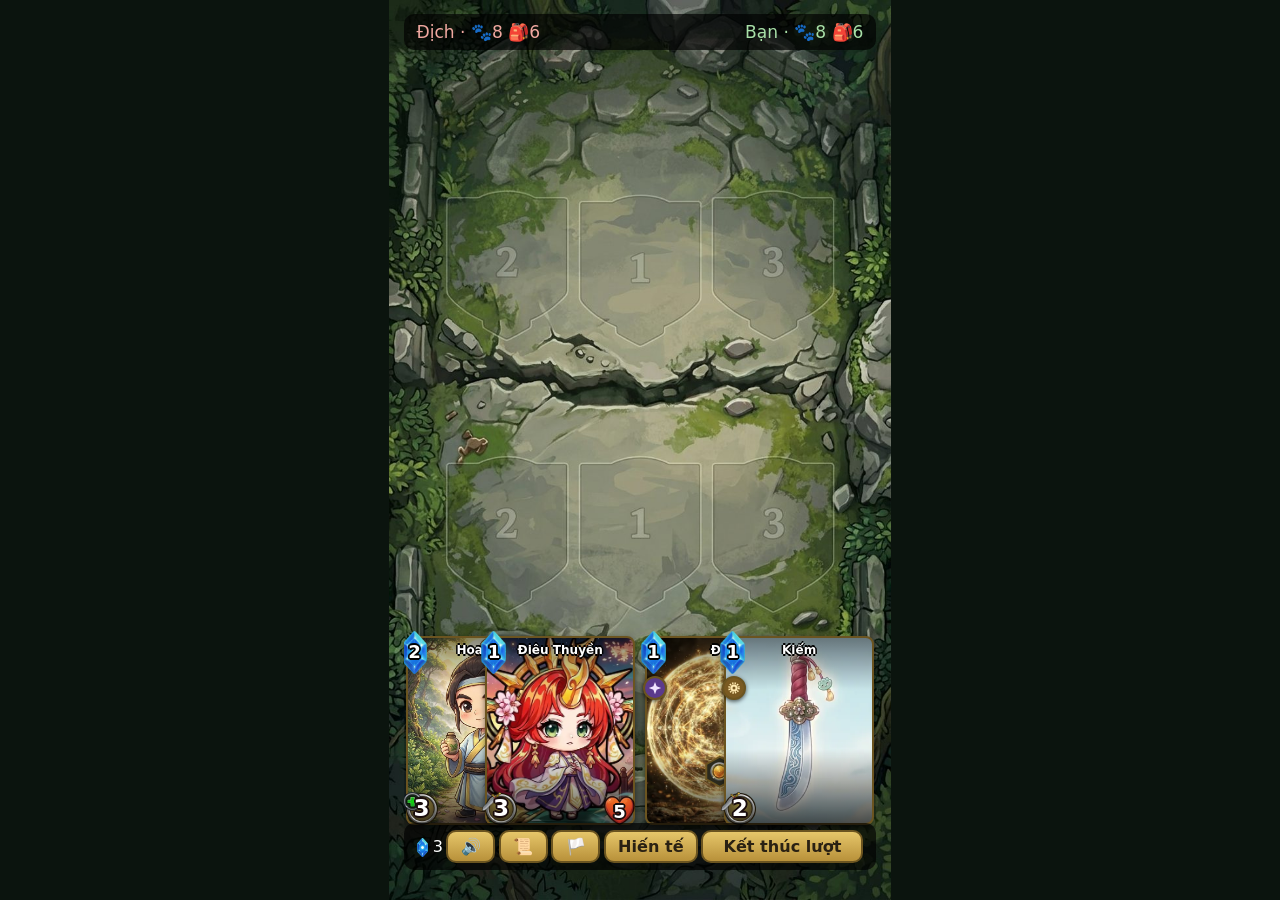
==== index.html @ 644f3b40 "Add files via upload" ====
<!DOCTYPE html><html lang="vi"><head>
<link rel="preload" as="image" href="Assets/UI/attack_icon.png"><link rel="preload" as="image" href="Assets/UI/block_icon.png"><link rel="preload" as="image" href="Assets/UI/shield_icon.webp"><link rel="preload" as="image" href="Assets/UI/staff_icon.webp"><link rel="preload" as="image" href="Assets/UI/bow_icon.png"><link rel="preload" as="image" href="Assets/UI/heal_icon.png"><link rel="preload" as="image" href="Assets/UI/heart_icon.png"><link rel="preload" as="image" href="Assets/UI/sword_icon.png"><link rel="preload" as="image" href="Assets/UI/mana_icon.png"><link rel="preload" as="image" href="Assets/Char/char_dieuthuyen.webp"><link rel="preload" as="image" href="Assets/Char/char_gcl.webp"><link rel="preload" as="image" href="Assets/Char/char_herb.webp"><link rel="preload" as="image" href="Assets/Char/char_shield.webp"><link rel="preload" as="image" href="Assets/Char/char_sword.webp"><link rel="preload" as="image" href="Assets/Char/char_nhim.webp"><link rel="preload" as="image" href="Assets/Char/char_rong.webp"><link rel="preload" as="image" href="Assets/Char/char_cu.webp"><link rel="preload" as="image" href="Assets/Char/char_thorn.webp"><link rel="preload" as="image" href="Assets/Char/char_block.webp"><link rel="preload" as="image" href="Assets/Char/char_turtle.webp"><link rel="preload" as="image" href="Assets/Char/char_fox.webp"><link rel="preload" as="image" href="Assets/Char/char_chudu.webp">
<meta charset="utf-8"><meta name="viewport" content="width=device-width, initial-scale=1, viewport-fit=cover"><title>Card Monsters – Đấu trường rừng xanh</title>
<style>
:root{--dice:url("data:image/svg+xml,%3Csvg xmlns='http://www.w3.org/2000/svg' viewBox='0 0 24 24'%3E%3Crect x='2.5' y='2.5' width='19' height='19' rx='4' fill='%23f6efdc' stroke='%236b5420' stroke-width='1.8'/%3E%3Ccircle cx='8' cy='8' r='1.8' fill='%23b83b3b'/%3E%3Ccircle cx='16' cy='8' r='1.8' fill='%23b83b3b'/%3E%3Ccircle cx='12' cy='12' r='1.8' fill='%23b83b3b'/%3E%3Ccircle cx='8' cy='16' r='1.8' fill='%23b83b3b'/%3E%3Ccircle cx='16' cy='16' r='1.8' fill='%23b83b3b'/%3E%3C/svg%3E");--h:100vh;--w:min(100vw,calc((var(--h) - env(safe-area-inset-top,0px) - env(safe-area-inset-bottom,0px))*.558));--u:calc(var(--w)/100);--hp-y:calc(0*var(--u));--heart:url(Assets/UI/heart_icon.png);--atk:url(Assets/UI/attack_icon.png);--sword:url(Assets/UI/sword_icon.png);--heal:url(Assets/UI/heal_icon.png);--block:url(Assets/UI/block_icon.png);--shield:url(Assets/UI/shield_icon.webp);--staff:url(Assets/UI/staff_icon.webp);--mana:url(Assets/UI/mana_icon.png);--bow:url(Assets/UI/bow_icon.png);box-sizing:border-box;padding-top:env(safe-area-inset-top,0px);padding-bottom:env(safe-area-inset-bottom,0px);color-scheme:dark;--gold:#c9b57a;--red:#b86a6a;--ink:#2a2113}
@supports (height:100dvh){:root{--h:100dvh}}
html{scroll-padding-top:env(safe-area-inset-top,0px)}
html,body{height:100%;margin:0;background:#0b140e;color:#fff;font-family:"Trebuchet MS",system-ui,sans-serif}
body{display:flex;justify-content:center;align-items:center;overflow:hidden}
#board{position:relative;width:var(--w);height:calc(var(--w)*1376/768);aspect-ratio:768/1376;background:#1c2a1d url(Assets/UI/1.jpg) center/100% 100% no-repeat;overflow:hidden;user-select:none;-webkit-user-select:none}
#hud,#bar{position:absolute;left:3%;right:3%;background:#000a;border-radius:calc(2*var(--u));padding:calc(1.4*var(--u)) calc(2.5*var(--u))}
#hud{top:1.5%;display:flex;justify-content:space-between;align-items:flex-start;font-size:calc(3.4*var(--u));line-height:1.3}
#h1{color:#f0a8a0;text-align:left}#h2{color:#a8e0a8;text-align:right}
.row{position:absolute;left:0;width:100%;height:17%}
#o{top:21.2%}#p{top:51.2%}
.slot{position:absolute;top:0;width:24.3%;height:100%;display:flex;align-items:center;justify-content:center;cursor:pointer;border-radius:calc(2*var(--u))}
.c0{left:37.7%}.c1{left:11.3%}.c2{left:64.3%}
.slot.ok{background:#ffe27a33;box-shadow:0 0 0 calc(.6*var(--u)) #ffe27a;animation:pu 1s infinite alternate}
@keyframes pu{to{background:#ffe27a66}}
.mon{position:relative;width:100%;height:84%;background:linear-gradient(#2e3f2c,#17221a);border:calc(.5*var(--u)) solid var(--gold);border-radius:calc(1.6*var(--u));display:flex;flex-direction:column;align-items:center;justify-content:center;gap:calc(.6*var(--u));padding:calc(.8*var(--u)) 0 calc(4.5*var(--u));font-size:calc(2.5*var(--u));text-align:center;box-shadow:0 calc(.5*var(--u)) calc(1.5*var(--u)) #000a}
.o .mon{border-color:var(--red)}
.mon b{font-size:calc(8*var(--u));line-height:1;font-weight:400}
.mon i{font-style:normal;font-weight:700}

.mon u{text-decoration:none;font-weight:700}
.mon .at,.mon .hp{position:absolute;bottom:calc(.6*var(--u));font-size:calc(3*var(--u))}
.mon .hp{font-size:calc(3.6*var(--u))}
u.at.lo,.hp.lo{color:#ff5a4a}u.at.hi,.hp.hi{color:#6fe36f}
.mon .at{left:calc(-.5*var(--u));bottom:calc(-.5*var(--u));font-size:calc(4.6*var(--u))}.mon .hp{right:calc(-.5*var(--u));bottom:calc(-.5*var(--u))}
.mon .sh{position:absolute;left:50%;bottom:100%;margin-bottom:calc(.3*var(--u));transform:translateX(-50%);width:calc(6*var(--u));height:calc(6*var(--u));display:flex;align-items:center;justify-content:center;font-size:calc(6*var(--u));line-height:1}
.mon .sh i{position:absolute;left:50%;top:50%;transform:translate(-50%,-45%);font-size:calc(3.6*var(--u));line-height:1;font-weight:700;color:#fff;text-shadow:calc(-.3*var(--u)) 0 #000,calc(.3*var(--u)) 0 #000,0 calc(-.3*var(--u)) #000,0 calc(.3*var(--u)) #000,calc(-.25*var(--u)) calc(-.25*var(--u)) #000,calc(.25*var(--u)) calc(-.25*var(--u)) #000,calc(-.25*var(--u)) calc(.25*var(--u)) #000,calc(.25*var(--u)) calc(.25*var(--u)) #000}
.mon span{position:absolute;top:calc(-6*var(--u));left:50%;transform:translateX(-50%);display:flex;gap:calc(1.2*var(--u))}
.mon .sk{position:relative;font-size:calc(5*var(--u));line-height:1}
.mon .sk i{position:absolute;left:50%;bottom:calc(-.8*var(--u));transform:translateX(-50%);font-size:calc(2.8*var(--u));font-weight:800;color:#fff;text-shadow:0 0 calc(.5*var(--u)) #000,0 0 calc(.5*var(--u)) #000,0 0 calc(.5*var(--u)) #000}
.fl{position:absolute;top:14%;left:50%;transform:translate(-50%,-50%) rotate(0deg) scale(1);transform-origin:50% 50%;white-space:nowrap;text-align:center;font-family:system-ui,-apple-system,"Segoe UI",Roboto,"Noto Sans",sans-serif;font-weight:900;font-size:calc(12*var(--u));line-height:1.1;color:#ff8f7d;text-shadow:calc(.75*var(--u)) calc(.75*var(--u)) #000,calc(.75*var(--u)) calc(-.75*var(--u)) #000,calc(-.75*var(--u)) calc(.75*var(--u)) #000,calc(-.75*var(--u)) calc(-.75*var(--u)) #000,calc(.75*var(--u)) 0 #000,calc(-.75*var(--u)) 0 #000,0 calc(.75*var(--u)) #000,0 calc(-.75*var(--u)) #000,0 0 calc(2.2*var(--u)) #000,0 calc(.5*var(--u)) calc(1.2*var(--u)) #000;will-change:transform,opacity;animation:fl 1.7s linear forwards;pointer-events:none;z-index:8}
.fl.blk{font-size:calc(7.6*var(--u));color:#ffe27a;letter-spacing:.02em}
.fl.hlf{color:#7cf29c}
.fl.shl{color:#7ec8ff}
.fl.crt{font-size:calc(12*var(--u)*var(--cs,1.65));color:#000;letter-spacing:.02em;text-shadow:calc(1.5*var(--u)) calc(1.5*var(--u)) #000,calc(1.5*var(--u)) calc(-1.5*var(--u)) #000,calc(-1.5*var(--u)) calc(1.5*var(--u)) #000,calc(-1.5*var(--u)) calc(-1.5*var(--u)) #000,calc(1.5*var(--u)) calc(0*var(--u)) #000,calc(-1.5*var(--u)) calc(0*var(--u)) #000,calc(0*var(--u)) calc(1.5*var(--u)) #000,calc(0*var(--u)) calc(-1.5*var(--u)) #000,0 0 calc(3*var(--u)) #000;filter:drop-shadow(0 0 calc(2.2*var(--u)) rgba(255,150,30,.9))}
.fl.crt::before{content:attr(data-t);position:absolute;inset:0;background:linear-gradient(165deg,#ffef3a 5%,#ffb21e 45%,#ff4a1a 95%);-webkit-background-clip:text;background-clip:text;color:transparent;-webkit-text-fill-color:transparent;text-shadow:none;pointer-events:none}
.fl .bolt{position:absolute;right:100%;top:50%;width:.8em;height:1.05em;margin:-.52em .06em 0 0;background:url("data:image/svg+xml,%3Csvg xmlns='http://www.w3.org/2000/svg' viewBox='-2 -2 28 36'%3E%3Cdefs%3E%3ClinearGradient id='g' x1='0' y1='0' x2='0' y2='1'%3E%3Cstop offset='0' stop-color='%23fff36b'/%3E%3Cstop offset='1' stop-color='%23ff7a1a'/%3E%3C/linearGradient%3E%3C/defs%3E%3Cpolygon points='15,0 2,18 11,18 8,32 23,11 14,11' fill='url(%23g)' stroke='%23000' stroke-width='3' stroke-linejoin='round'/%3E%3C/svg%3E") center/contain no-repeat;pointer-events:none}
.fl::after{content:attr(data-t);position:absolute;inset:0;color:#fff;filter:brightness(2.8);text-shadow:0 0 calc(2.5*var(--u)) #fff,0 0 calc(4.5*var(--u)) #ffe9a8;opacity:0;animation:flw 1.7s linear forwards;pointer-events:none}
@keyframes fl{0%{transform:translate(-50%,calc(-50% - 0*var(--u))) rotate(-8deg) scale(0.3);opacity:0;animation-timing-function:cubic-bezier(.15,.9,.3,1)}10%{transform:translate(-50%,calc(-50% - 0*var(--u))) rotate(4deg) scale(2.5);opacity:1;animation-timing-function:cubic-bezier(.4,0,.3,1)}24%{transform:translate(-50%,calc(-50% - 1*var(--u))) rotate(0deg) scale(1.1);opacity:1;animation-timing-function:ease-out}62%{transform:translate(-50%,calc(-50% - 5*var(--u))) rotate(0deg) scale(1);opacity:1;animation-timing-function:ease-in}100%{transform:translate(-50%,calc(-50% - 11*var(--u))) rotate(0deg) scale(0.7);opacity:0}}
@keyframes flw{0%{opacity:0}7%{opacity:1}22%{opacity:0}100%{opacity:0}}
.go .mon{transform:scale(1.08);transition:transform .15s}
#hand{-webkit-touch-callout:none;position:absolute;left:3%;right:3%;top:69%;height:21%;display:flex;justify-content:center;gap:0;overflow-x:auto;padding:calc(3*var(--u)) 0 calc(1*var(--u))}
.cd{flex:0 0 calc(28*var(--u));background:linear-gradient(#f3e6c4,#d6c28f);color:var(--ink);border:calc(.5*var(--u)) solid #6b5420;border-radius:calc(1.6*var(--u));font-size:calc(2.4*var(--u));text-align:center;display:flex;flex-direction:column;align-items:center;justify-content:space-between;padding:calc(1.2*var(--u)) calc(.5*var(--u)) calc(7*var(--u));position:relative;cursor:pointer;box-shadow:0 calc(.5*var(--u)) calc(1.2*var(--u)) #0008}
.cd b{font-size:calc(7*var(--u));line-height:1;font-weight:400}
.cd i{font-style:normal;font-weight:700}
.cd>i{width:100%;box-sizing:border-box;padding:0 calc(3.6*var(--u));line-height:1.1}
.cd u{position:absolute;bottom:calc(.8*var(--u));font-size:calc(2.8*var(--u));font-weight:700;text-decoration:none}
.cd .at{left:calc(-.5*var(--u));bottom:calc(-.5*var(--u))}.cd .hp{right:calc(-.5*var(--u));bottom:calc(-.5*var(--u));font-size:calc(3.6*var(--u))}
.hxs{display:flex;gap:calc(.7*var(--u));justify-content:center;min-height:calc(6.4*var(--u))}
.cd .shd{position:absolute;right:0;bottom:0;width:calc(6*var(--u));height:calc(6*var(--u));display:flex;align-items:center;justify-content:center;font-size:calc(6*var(--u));line-height:1}
.mi{display:inline-block;vertical-align:middle;width:.7em;height:1.15em;background:var(--mana) center/contain no-repeat}
.si{display:inline-block;vertical-align:middle;width:1em;height:1em;background:var(--shield) center/contain no-repeat}
.bi{display:inline-block;vertical-align:top;width:1em;height:1em;background:var(--block) center/contain no-repeat}
.cd .hx .si{width:calc(3.8*var(--u));height:calc(3.8*var(--u))}
.cd .hx .bi{width:calc(3.8*var(--u));height:calc(3.8*var(--u))}
.cd .shd i{position:absolute;left:50%;top:50%;transform:translate(-50%,-45%);font-size:calc(3.6*var(--u));line-height:1;font-weight:700;color:#fff;text-shadow:calc(-.3*var(--u)) 0 #000,calc(.3*var(--u)) 0 #000,0 calc(-.3*var(--u)) #000,0 calc(.3*var(--u)) #000,calc(-.25*var(--u)) calc(-.25*var(--u)) #000,calc(.25*var(--u)) calc(-.25*var(--u)) #000,calc(-.25*var(--u)) calc(.25*var(--u)) #000,calc(.25*var(--u)) calc(.25*var(--u)) #000}
.cd .hx{position:relative;isolation:isolate;display:flex;align-items:center;justify-content:center;width:calc(5.8*var(--u));height:calc(6.4*var(--u));font-style:normal;font-size:calc(3.4*var(--u));line-height:1}
.cd .hx::after{content:"";position:absolute;inset:0;z-index:-2;background:#6b5420;clip-path:polygon(50% 0,100% 25%,100% 75%,50% 100%,0 75%,0 25%)}
.cd .hx::before{content:"";position:absolute;inset:calc(.4*var(--u));z-index:-1;background:#2b2a1d;clip-path:polygon(50% 0,100% 25%,100% 75%,50% 100%,0 75%,0 25%)}
.cd .hx.e::before{background:#4a4538}
.cd .sk i{position:absolute;left:50%;bottom:0;transform:translate(-50%,50%);line-height:1;font-size:calc(2.8*var(--u));font-weight:800;color:#fff;text-shadow:calc(-.3*var(--u)) 0 #000,calc(.3*var(--u)) 0 #000,0 calc(-.3*var(--u)) #000,0 calc(.3*var(--u)) #000,calc(-.25*var(--u)) calc(-.25*var(--u)) #000,calc(.25*var(--u)) calc(-.25*var(--u)) #000,calc(-.25*var(--u)) calc(.25*var(--u)) #000,calc(.25*var(--u)) calc(.25*var(--u)) #000}

.ty{position:absolute;top:calc(7.6*var(--u));left:calc(-.9*var(--u));width:calc(4.8*var(--u));height:calc(4.8*var(--u));box-sizing:border-box;border-radius:50%;border:calc(.4*var(--u)) solid #6b5420;background-position:center;background-repeat:no-repeat;background-size:68%;box-shadow:0 calc(.3*var(--u)) calc(.8*var(--u)) #000a}
.ty.ts{background-color:#5b3a8c;background-image:url("data:image/svg+xml,%3Csvg xmlns='http://www.w3.org/2000/svg' viewBox='0 0 24 24'%3E%3Cpath d='M12 1.5l2.8 7.7 7.7 2.8-7.7 2.8L12 22.5l-2.8-7.7L1.5 12l7.7-2.8z' fill='%23f1e4ff'/%3E%3C/svg%3E")}
.ty.te{background-color:#7a5a22;background-image:url("data:image/svg+xml,%3Csvg xmlns='http://www.w3.org/2000/svg' viewBox='0 0 24 24'%3E%3Ccircle cx='12' cy='12' r='8.2' fill='none' stroke='%23ffe9b0' stroke-width='3.4' stroke-dasharray='2.4 1.893'/%3E%3Ccircle cx='12' cy='12' r='6.2' fill='%23ffe9b0'/%3E%3Ccircle cx='12' cy='12' r='2.6' fill='%237a5a22'/%3E%3C/svg%3E")}
.cd.it{background:linear-gradient(#d4e8dc,#9fc2ae)}
.cd.sp{background:linear-gradient(#e4d8f0,#b4a0d0)}
.mon .eq{position:absolute;left:50%;bottom:calc(-.5*var(--u));transform:translateX(-50%);width:calc(6*var(--u));height:calc(6*var(--u));display:flex;align-items:center;justify-content:center;box-sizing:border-box;font-size:calc(3.6*var(--u));line-height:1;background:#1a1408;border:calc(.4*var(--u)) solid var(--gold);border-radius:50%;box-shadow:0 calc(.3*var(--u)) calc(.8*var(--u)) #000a}
.cd.art{background:linear-gradient(#0007,#0000 28%,#0000 60%,#000a),var(--art) center/cover no-repeat;color:#fff}
.cd.art>i{text-shadow:calc(-.3*var(--u)) 0 #000,calc(.3*var(--u)) 0 #000,0 calc(-.3*var(--u)) #000,0 calc(.3*var(--u)) #000}
.mon .eq.im{width:calc(8*var(--u));height:calc(8*var(--u));background-size:cover;background-position:center 25%;background-repeat:no-repeat}
.mon.art{background:linear-gradient(#0000 55%,#0009),var(--art) center/cover no-repeat}
.mon b.nm{position:absolute;top:0;left:0;right:0;box-sizing:border-box;padding:calc(.8*var(--u)) calc(1*var(--u)) calc(2.4*var(--u));background:linear-gradient(#000d,#0000);border-radius:calc(1*var(--u)) calc(1*var(--u)) 0 0;z-index:1;font-size:calc(3.2*var(--u));font-weight:800;line-height:1.15;color:#fff;padding:0 calc(1*var(--u));text-shadow:calc(-.3*var(--u)) 0 #000,calc(.3*var(--u)) 0 #000,0 calc(-.3*var(--u)) #000,0 calc(.3*var(--u)) #000,calc(-.25*var(--u)) calc(-.25*var(--u)) #000,calc(.25*var(--u)) calc(-.25*var(--u)) #000,calc(-.25*var(--u)) calc(.25*var(--u)) #000,calc(.25*var(--u)) calc(.25*var(--u)) #000}
.cd.em{visibility:hidden;pointer-events:none}.cd.ov{margin-left:calc(-14*var(--u))}.cd.gp{margin-left:calc(2*var(--u))}
#ins{position:absolute;inset:0;background:#000d;display:none;flex-direction:column;align-items:center;justify-content:center;gap:calc(3.5*var(--u));z-index:8;cursor:pointer;text-align:center}
#ins .who{font-size:calc(4.2*var(--u));font-weight:800;color:#a8e0a8}#ins .who.o{color:#f0a8a0}
#ins .pair{display:flex;gap:calc(7*var(--u));align-items:flex-start;margin:calc(2*var(--u)) 0}
#ins .col{display:flex;flex-direction:column;align-items:center;gap:calc(4.5*var(--u));font-size:calc(3.2*var(--u));font-weight:700;color:var(--gold)}
#ins .cd{flex:none;width:calc(28*var(--u));height:calc(33.6*var(--u));transform:scale(1.15);cursor:default}
#ins .empty{box-sizing:border-box;width:calc(32.2*var(--u));height:calc(38.6*var(--u));border:calc(.5*var(--u)) dashed #c9b57a77;border-radius:calc(1.8*var(--u));display:flex;align-items:center;justify-content:center;padding:calc(3*var(--u));font-size:calc(3*var(--u));font-weight:400;color:#c9b57aaa}
#ins .nt{width:calc(84*var(--u));font-size:calc(3*var(--u));line-height:1.6;text-align:left;color:#eee}
#ins .nt div+div{margin-top:calc(.6*var(--u))}
#ins .hint{font-size:calc(2.8*var(--u));color:#fff8}
.slot.so{background:#ff8a3a33;box-shadow:0 0 0 calc(.6*var(--u)) #ff8a3a}
.cd.so{box-shadow:0 0 calc(2*var(--u)) #ff8a3a}
#sac{padding:calc(1*var(--u)) calc(2.5*var(--u))}
.cd.sel{transform:translateY(calc(-2.5*var(--u)));box-shadow:0 0 calc(2*var(--u)) #ffe27a;z-index:5}
.cd.dim{opacity:.5}
.co{position:absolute;top:calc(-1.4*var(--u));left:calc(-1.2*var(--u));width:calc(5*var(--u));height:calc(8.5*var(--u));background:var(--mana) center/contain no-repeat;display:flex;align-items:center;justify-content:center;color:#fff;font-weight:800;font-size:calc(3.6*var(--u));line-height:1;text-shadow:calc(-.3*var(--u)) 0 #000,calc(.3*var(--u)) 0 #000,0 calc(-.3*var(--u)) #000,0 calc(.3*var(--u)) #000,calc(-.25*var(--u)) calc(-.25*var(--u)) #000,calc(.25*var(--u)) calc(-.25*var(--u)) #000,calc(-.25*var(--u)) calc(.25*var(--u)) #000,calc(.25*var(--u)) calc(.25*var(--u)) #000}
#bar{top:91.5%;display:flex;justify-content:space-between;align-items:center;font-size:calc(3.2*var(--u))}
button{font:inherit;font-weight:700;background:linear-gradient(#e6c66a,#b8913a);color:var(--ink);border:calc(.4*var(--u)) solid #6b5420;border-radius:calc(2*var(--u));padding:calc(1*var(--u)) calc(4*var(--u));cursor:pointer}
button:disabled{opacity:.45}
#mu,#lgb,#sur{padding:calc(1*var(--u)) calc(2.5*var(--u))}
#ov{position:absolute;inset:0;background:#000c;display:none;flex-direction:column;align-items:center;justify-content:center;font-size:calc(8*var(--u));gap:calc(4*var(--u));z-index:9;text-align:center}
#ov button{font-size:calc(5*var(--u))}
#cf{position:absolute;inset:0;background:#000c;display:none;flex-direction:column;align-items:center;justify-content:center;font-size:calc(6*var(--u));gap:calc(4*var(--u));z-index:9;text-align:center}
#cf .bt{display:flex;gap:calc(4*var(--u))}#cf button{font-size:calc(4.5*var(--u))}
#lgp{position:absolute;inset:0;background:#000e;display:none;flex-direction:column;gap:calc(3*var(--u));padding:calc(5*var(--u));z-index:10;box-sizing:border-box}
#lgp h2{margin:0;text-align:center;font-size:calc(5*var(--u));color:var(--gold)}
#lgl{flex:1;overflow-y:auto;font-size:calc(3*var(--u));line-height:1.5;text-align:left}
#lgl .en{color:#f0a8a0}
#lgl .tn{color:var(--gold);font-weight:700;margin-top:calc(1.5*var(--u))}
#lgp button{font-size:calc(4*var(--u))}
u.at{isolation:isolate;display:flex;align-items:center;justify-content:center;box-sizing:border-box;padding-bottom:calc(.3*var(--u));width:calc(6.4*var(--u));height:calc(6.4*var(--u));font-size:calc(4.6*var(--u));line-height:1;color:#fff;font-weight:900;text-shadow:calc(-.35*var(--u)) 0 #1a0d0d,calc(.35*var(--u)) 0 #1a0d0d,0 calc(-.35*var(--u)) #1a0d0d,0 calc(.35*var(--u)) #1a0d0d,calc(-.28*var(--u)) calc(-.28*var(--u)) #1a0d0d,calc(.28*var(--u)) calc(-.28*var(--u)) #1a0d0d,calc(-.28*var(--u)) calc(.28*var(--u)) #1a0d0d,calc(.28*var(--u)) calc(.28*var(--u)) #1a0d0d}
u.at::before{content:"";position:absolute;inset:0;z-index:-2;background:var(--atk) center/contain no-repeat}
u.at:not(.rg)::after{content:"";position:absolute;left:calc(-.6*var(--u));top:calc(-0.29*var(--u));width:calc(3.8*var(--u));height:calc(3.8*var(--u));z-index:-1;background:var(--sword) center/contain no-repeat}
u.at s{position:absolute;inset:0;z-index:2;display:flex;align-items:center;justify-content:center;text-decoration:none;color:#ff2a2a;font-size:calc(4*var(--u));font-weight:900;line-height:1;text-shadow:calc(-.2*var(--u)) 0 #1a0d0d,calc(.2*var(--u)) 0 #1a0d0d,0 calc(-.2*var(--u)) #1a0d0d,0 calc(.2*var(--u)) #1a0d0d}
u.at.hl::after{content:"";position:absolute;left:calc(-.6*var(--u));top:calc(-.29*var(--u));width:calc(3.8*var(--u));height:calc(3.8*var(--u));z-index:-1;background:var(--heal) center/contain no-repeat}
u.at.rg::after{content:"";position:absolute;left:calc(-1.8*var(--u));top:calc(-3*var(--u));width:calc(6*var(--u));height:calc(6*var(--u));z-index:-1;background:var(--bow) center/contain no-repeat;filter:drop-shadow(0 0 calc(.25*var(--u)) #fff) drop-shadow(calc(.3*var(--u)) 0 0 #1a0d0d) drop-shadow(calc(-.3*var(--u)) 0 0 #1a0d0d) drop-shadow(0 calc(.3*var(--u)) 0 #1a0d0d) drop-shadow(0 calc(-.3*var(--u)) 0 #1a0d0d)}
.hp{isolation:isolate;display:flex;align-items:center;justify-content:center;box-sizing:border-box;padding:calc(.4*var(--u)) 0 var(--hp-y);width:calc(6.4*var(--u));height:calc(6*var(--u));color:#fff;font-weight:900;text-shadow:calc(-.35*var(--u)) 0 #1a0d0d,calc(.35*var(--u)) 0 #1a0d0d,0 calc(-.35*var(--u)) #1a0d0d,0 calc(.35*var(--u)) #1a0d0d,calc(-.28*var(--u)) calc(-.28*var(--u)) #1a0d0d,calc(.28*var(--u)) calc(-.28*var(--u)) #1a0d0d,calc(-.28*var(--u)) calc(.28*var(--u)) #1a0d0d,calc(.28*var(--u)) calc(.28*var(--u)) #1a0d0d}
.hp::before{content:"";position:absolute;inset:0;z-index:-1;background:var(--heart) center/calc(8.8*var(--u)) calc(8.8*var(--u)) no-repeat}
u.at.mg::after{left:calc(-1.4*var(--u));top:calc(-1.4*var(--u));width:calc(6.4*var(--u));height:calc(6.4*var(--u));background:var(--staff) center/contain no-repeat}
u.at.dc::after{left:calc(-1.1*var(--u));top:calc(-1.1*var(--u));width:calc(5*var(--u));height:calc(5*var(--u));background:var(--dice) center/contain no-repeat}
@media (prefers-reduced-motion:reduce){.slot.ok{animation:none}}
</style></head><body>
<div id="board">
<div id="hud"><span id="h1"></span><span id="h2"></span></div>
<div id="o" class="row"></div><div id="p" class="row"></div>
<div id="hand"></div>
<div id="bar"><span id="en"></span><button id="mu">🔊</button><button id="lgb">📜</button><button id="sur">🏳️</button><button id="sac">Hiến tế</button><button id="end">Kết thúc lượt</button></div>
<div id="ov"><div id="ovt"></div><button id="again">Chơi lại</button><button id="lgb2">Nhật ký</button></div>
<div id="cf"><div>Bạn muốn đầu hàng?</div><div class="bt"><button id="cfy">Đầu hàng</button><button id="cfn">Hủy</button></div></div>
<div id="ins"></div>
<div id="lgp"><h2>Nhật ký</h2><div id="lgl"></div><button id="lgx">Đóng</button></div>
</div>
<script>
['Assets/UI/attack_icon.png','Assets/UI/block_icon.png','Assets/UI/shield_icon.webp','Assets/UI/staff_icon.webp','Assets/UI/bow_icon.png','Assets/UI/heal_icon.png','Assets/UI/heart_icon.png','Assets/UI/sword_icon.png','Assets/UI/mana_icon.png','Assets/Char/char_dieuthuyen.webp','Assets/Char/char_gcl.webp','Assets/Char/char_herb.webp','Assets/Char/char_shield.webp','Assets/Char/char_sword.webp','Assets/Char/char_nhim.webp','Assets/Char/char_rong.webp','Assets/Char/char_cu.webp','Assets/Char/char_thorn.webp','Assets/Char/char_block.webp','Assets/Char/char_turtle.webp','Assets/Char/char_chudu.webp','Assets/Char/char_fox.webp'].forEach(u=>{const m=new Image();m.src=u;m.decode&&m.decode().catch(()=>{})});
const $=s=>document.querySelector(s),sleep=ms=>new Promise(r=>setTimeout(r,ms)),rnd=a=>a[Math.random()*a.length|0];
const shuf=a=>{for(let i=a.length-1;i>0;i--){const j=Math.random()*(i+1)|0;[a[i],a[j]]=[a[j],a[i]]}return a};
/* ============================================================
   QUY ƯỚC: KỸ NĂNG (skill) = biểu tượng trong ô lục giác
   Chỉ có 3 kỹ năng, mỗi kỹ năng có MỘT khóa dữ liệu duy nhất:
     s = Khiên  (hấp thụ sát thương, trừ đòn trượng)
     t = Gai    (phản sát thương cho kẻ đánh cận chiến)
     b = Chặn   (vô hiệu từng đòn, mỗi đòn trừ 1)
   Cùng khóa s/t/b được dùng ở MỌI nơi:
     - thẻ quái trong M:      {t:2} hoặc {s:3}   (giá trị sẵn có)
     - thẻ phép/trang bị trong I:  k:'s'|'t'|'b', v:số   (giá trị cộng thêm)
     - quái trên sân (inst):  m.s, m.t, m.b       (giá trị đang chạy)
   Luồng dữ liệu: đặt quái -> inst() chép s,t từ thẻ sang m.s,m.t (b=0);
   dùng thẻ phép/trang bị -> useCard() cộng c.v vào ĐÚNG m[c.k].
   Hiển thị: mọi nơi lấy biểu tượng từ SKILLS bên dưới (hx() cho thẻ,
   sk() cho quái trên sân). Muốn đổi icon hoặc thêm kỹ năng: sửa SKILLS.
   KHÁC với "đòn đánh" (atks(): hồi máu/trượng/cung/kiếm, không nằm
   trong ô lục giác).
   ============================================================ */
/* Chí mạng: cung 5%, phi tiêu 5%, kiếm 10%, nhân sát thương lên CRIT.mul lần. Trượng và hồi máu không chí mạng. */
const CRIT={bow:.05,sword:.10,dart:.05,mul:2};
const SKILLS=[
 {k:'s',n:'Khiên',ic:'<em class="si"></em>',num:true},
 {k:'t',n:'Gai',ic:'🌵',num:true},
 {k:'b',n:'Chặn',ic:'<em class="bi"></em>',num:false}
];
const M=[{n:'Điêu Thuyền',e:'🐺',c:1,a:3,h:5,img:'Assets/Char/char_dieuthuyen.webp'},{n:'Gia Cát Lượng',c:2,a:3,h:9,r:1,mg:1,img:'Assets/Char/char_gcl.webp'},{n:'Lưu Bị',e:'🦔',c:2,a:2,h:6,t:2,img:'Assets/Char/char_nhim.webp'},{n:'Đổng Trác',e:'🐢',c:2,a:2,h:6,s:3,img:'Assets/Char/char_turtle.webp'},{n:'Hoàng Trung',e:'🦊',c:1,a:2,h:4,r:1,img:'Assets/Char/char_fox.webp'},{n:'Trương Phi',e:'🦉',c:2,a:3,h:5,r:1,img:'Assets/Char/char_cu.webp'},{n:'Quan Vũ',e:'🐲',c:3,a:5,h:8,img:'Assets/Char/char_rong.webp'},{n:'Hoa Đà',e:'🩺',c:2,a:3,h:6,hl:1,img:'Assets/Char/char_huatuo.webp'},{n:'Chu Du',e:'🎲',c:2,a:5,h:5,dc:1,img:'Assets/Char/char_chudu.webp'}];
const I=[{n:'Kiếm',e:'⚔️',c:1,k:'a',v:2,q:'e',d:'Trang bị: +2 công (cận chiến)',img:'Assets/Char/char_sword.webp'},{n:'Khiên',e:'🛡️',c:1,k:'s',v:3,q:'p',d:'Phép: +3 khiên',img:'Assets/Char/char_shield.webp'},{n:'Gai',e:'🌵',c:1,k:'t',v:2,q:'e',d:'Trang bị: +2 gai',img:'Assets/Char/char_thorn.webp'},{n:'Đỡ',e:'✋',c:1,k:'b',v:1,q:'p',d:'Phép: chặn 1 đòn',img:'Assets/Char/char_block.webp'},{n:'Thuốc',e:'🧪',c:1,k:'h',v:4,q:'p',d:'Phép: +4 máu',img:'Assets/Char/char_herb.webp'}];
let AC,mute=false;
const au=()=>{if(!AC){try{AC=new(window.AudioContext||window.webkitAudioContext)()}catch(e){}}if(AC&&AC.state=='suspended')AC.resume().catch(()=>{});return AC};
function tone(f,d,ty='sine',v=.15,t0=0,f2){const a=au();if(!a||mute)return;const t=a.currentTime+t0*TS,o=a.createOscillator(),g=a.createGain();o.type=ty;o.frequency.setValueAtTime(f,t);if(f2)o.frequency.exponentialRampToValueAtTime(f2,t+d);g.gain.setValueAtTime(v,t);g.gain.exponentialRampToValueAtTime(.001,t+d);o.connect(g);g.connect(a.destination);o.start(t);o.stop(t+d)}
let TS=1;const SPD={slash:1,arrow:1.6,orb:1.15,dart:1.3};
function noise(d,v=.2,fc=1500,t0=0){const a=au();if(!a||mute)return;const n=a.sampleRate*d|0,b=a.createBuffer(1,n,a.sampleRate),x=b.getChannelData(0);for(let i=0;i<n;i++)x[i]=(Math.random()*2-1)*(1-i/n);const s=a.createBufferSource(),f=a.createBiquadFilter(),g=a.createGain();s.buffer=b;f.type='lowpass';f.frequency.value=fc;g.gain.value=v;s.connect(f);f.connect(g);g.connect(a.destination);s.start(a.currentTime+t0*TS)}
const SFX={
 pick:()=>tone(660,.08,'triangle',.1),
 play:()=>{tone(300,.12,'triangle',.15,0,500);noise(.08,.1,3000)},
 item:()=>{tone(700,.1,'sine',.12);tone(1050,.14,'sine',.1,.08)},
 sword:()=>{noise(.12,.18,5000);tone(220,.1,'sawtooth',.08,0,110)},
 dart:()=>{noise(.07,.1,7000);tone(1500,.09,'triangle',.07,0,700);noise(.05,.12,4200,.14)},
 bow:()=>{tone(900,.14,'triangle',.1,0,300);noise(.06,.08,6000,.1)},
 lotus:()=>{[784,988,1319,1568].forEach((f,i)=>tone(f,.28,'sine',.06,i*.08));noise(.35,.04,7000,.3)},
 bloom:()=>{tone(523,.35,'triangle',.1,0,1046);noise(.2,.08,6000)},
 guard:()=>{tone(1500,.06,'square',.06);tone(2300,.4,'triangle',.07,.02,1800);tone(160,.2,'sine',.12,0,70);noise(.1,.1,6000)},
 crit:()=>{noise(.2,.34,1400);tone(110,.22,'square',.12,0,45);tone(1800,.26,'triangle',.09,.02,2600);tone(2400,.32,'sine',.06,.07,3300)},
 hit:()=>{noise(.15,.3,900);tone(140,.15,'square',.1,0,60)},
 shield:()=>{tone(1200,.1,'square',.07);tone(800,.18,'triangle',.1,.03)},
 block:()=>{
  const a=au();if(!a||mute)return;
  const t=a.currentTime;
  noise(.05,.25,5200,0);
  noise(.08,.11,2400,.01);
  tone(1680,.14,'triangle',.15,0,1220);
  tone(2540,.11,'sawtooth',.06,0,1880);
  tone(3420,.08,'sine',.045,0,2900);
  tone(420,.16,'triangle',.13,.01,215);
  const o=a.createOscillator(),g=a.createGain();
  o.type='sine';o.frequency.setValueAtTime(195,t);o.frequency.exponentialRampToValueAtTime(95,t+.14);
  g.gain.setValueAtTime(.13,t);g.gain.exponentialRampToValueAtTime(.001,t+.16);
  o.connect(g);g.connect(a.destination);o.start(t);o.stop(t+.17);
 },
 thorn:()=>{tone(1400,.06,'sawtooth',.06);tone(1000,.08,'sawtooth',.06,.05)},
 heal:()=>[523,659,784].forEach((f,i)=>tone(f,.18,'sine',.1,i*.09)),
 turn:()=>{tone(392,.15,'triangle',.12);tone(523,.2,'triangle',.12,.12)},
 win:()=>[523,659,784,1047].forEach((f,i)=>tone(f,.3,'triangle',.14,i*.14)),
 lose:()=>[392,330,262,196].forEach((f,i)=>tone(f,.35,'sawtooth',.08,i*.18)),
 die:()=>{tone(200,.3,'sawtooth',.1,0,50);noise(.2,.2,600)}
};
const sfx=k=>{try{SFX[k]()}catch(e){}};
const compact=B=>{const a=B.filter(Boolean);while(a.length<3)a.push(null);B.splice(0,3,...a)};
const atkPri=a=>a.hl?-1:a.mg?0:a.r?1:2;
const atks=m=>{if(m.hl){const h=[{hl:true,r:false,mg:false,d:m.a}];if(m.sw>0)h.push({r:false,mg:false,d:m.sw});return h}const l=[{r:!!m.r,mg:!!m.mg,dc:!!m.dc,d:m.a}];if((m.r||m.dc)&&m.sw>0)l.push({r:false,d:m.sw});return l.sort((x,y)=>atkPri(x)-atkPri(y))};
const act=(a,i)=>a.hl||a.mg||a.dc?true:a.r?i>0:i==0;
const canAtk=(m,i)=>atks(m).some(a=>act(a,i));

let G;
const DM=[0,0,1,2,3,4,5,6,7,8],DI=[0,0,1,1,2,3,4,4];
const mk=(y,L,a)=>shuf(a.map(i=>({y,...L[i]})));
const draw=(S,y)=>(y=='m'?S.dm:S.di).pop();
const newSide=()=>{const S={dm:mk('m',M,DM),di:mk('i',I,DI),board:[null,null,null],pl:false};S.hand=[draw(S,'m'),draw(S,'m'),draw(S,'i'),draw(S,'i')];return S};
const inst=c=>({n:c.n,e:c.e,a:c.a,ba:c.a,h:c.h,mh:c.h,s:c.s||0,t:c.t||0,b:0,sw:0,r:!!c.r,mg:!!c.mg,dc:!!c.dc,hl:!!c.hl,img:c.img||''});
function useCard(S,hi,ti){const c=S.hand[hi],m=S.board[ti];if(c.y=='m'){let e=ti;while(S.board[e])e++;for(let j=e;j>ti;j--)S.board[j]=S.board[j-1];S.board[ti]=inst(c);compact(S.board)}else if(c.k=='h')m.h=Math.min(m.mh,m.h+c.v);else{const key=c.k=='a'&&(m.r||m.hl||m.dc)?'sw':c.k;if(c.q=='e'&&m.eq)m[m.eq.k]-=m.eq.v;m[key]+=c.v;if(c.q=='e')m.eq={e:c.e,n:c.n,k:key,v:c.v,img:c.img}}{const n=draw(S,c.y);if(n)S.hand[hi]=n;else S.hand[hi]=null}if(c.y=='m')S.pl=true}
const lost=k=>{const S=G[k];return !S.board.some(Boolean)&&!S.hand.some(c=>c&&c.y=='m')&&!S.dm.length};
function start(){G={p:newSide(),o:newSide(),en:3,oen:3,turn:1,sel:null,sac:false,sd:false,busy:false,lg:['— Lượt 1 —']};$('#ov').style.display='none';$('#lgp').style.display='none';$('#ins').style.display='none';render()}
const valid=i=>{const c=G.p.hand[G.sel];return c&&c.c<=G.en&&(c.y=='m'?(n=>n>=0&&i<=n)(G.p.board.findIndex(x=>!x)):!!G.p.board[i]&&!(c.k=='b'&&G.p.board[i].b>0))};
const sk=m=>SKILLS.filter(k=>k.k!='s'&&m[k.k]>0).map(k=>`<u class="sk">${k.ic}${k.num?`<i>${m[k.k]}</i>`:''}</u>`).join('');
const hx=c=>{const l=SKILLS.filter(k=>c[k.k]>0);return`<span class="hxs">${l.slice(0,3).map(k=>`<em class="hx sk">${k.ic}${k.num?`<i>${c[k.k]}</i>`:''}</em>`).join('')}</span>`};
const hp=i=>i==0?'':i==2?'gp':'ov';
function render(){
 for(const k of['o','p']){const el=$('#'+k);el.innerHTML='';[1,0,2].forEach(i=>{const m=G[k].board[i],d=document.createElement('div');d.className='slot c'+i+' '+k;d.dataset.s=k;d.dataset.i=i;
  if(k=='p'&&G.sel!=null&&valid(i))d.classList.add('ok');
  if(k=='p'&&G.sac&&m)d.classList.add('so');
  if(m)d.innerHTML=`<div class="mon${m.img?' art':''}"${m.img?` style="--art:url(${m.img})"`:''}>${atks(m).map((a,idx)=>{const ok=act(a,i);return `<u class="at${a.hl?' hl':''}${a.r?' rg':''}${a.mg?' mg':''}${a.dc?' dc':''}${ok?'':' off'}${idx?'':m.a<m.ba?' lo':m.a>m.ba?' hi':''}" style="bottom:calc((${-.5+idx*6.4})*var(--u))">${a.d}${ok?'':'<s>✕</s>'}</u>`}).join('')}<u class="hp${m.h<m.mh?' lo':m.h>m.mh?' hi':''}">${m.h}${m.s>0?`<u class="sh"><em class="si"></em><i>${m.s}</i></u>`:''}</u><span>${sk(m)}</span>${m.eq?`<u class="eq${m.eq.img?' im':''}" title="${m.eq.n}"${m.eq.img?` style="background-image:url(${m.eq.img})"`:''}>${m.eq.img?'':m.eq.e}</u>`:''}</div>`;
  el.appendChild(d)})}
 $('#hand').innerHTML=G.p.hand.map((c,i)=>!c?`<div class="cd em ${hp(i)}" data-i="${i}"></div>`:`<div class="cd ${c.y=='i'?'it':''} ${c.q=='p'?'sp':''} ${hp(i)} ${G.sel===i?'sel':''} ${G.sac?'so':''}${c.img?' art':''}" data-i="${i}"${c.img?` style="--art:url(${c.img})"`:''}>${cardIn(c)}</div>`).join('');
 const side=(k,nm)=>{const S=G[k];return`${nm} · 🐾${S.dm.length} 🎒${S.di.length}`};
 $('#h1').innerHTML=side('o','Địch');$('#h2').innerHTML=side('p','Bạn');
 $('#en').innerHTML=`<em class="mi"></em> ${G.en}`;$('#end').disabled=G.busy;$('#sac').disabled=G.busy||G.sd;$('#sac').textContent=G.sac?'Hủy':'Hiến tế'}
const cardIn=c=>`<span class="co">${c.c}</span>${c.y=='i'?`<span class="ty ${c.q=='p'?'ts':'te'}"></span>`:''}<i>${c.n}</i>${c.y=='m'?hx(c):c.k=='b'||c.k=='t'?hx({[c.k]:c.v}):''}${c.y=='m'?`<u class="at${c.hl?' hl':''}${c.r?' rg':''}${c.mg?' mg':''}${c.dc?' dc':''}">${c.a}</u><u class="hp">${c.h}</u>`:c.k=='a'?`<u class="at">${c.v}</u>`:c.k=='h'?`<u class="at hl">${c.v}</u>`:c.k=='s'?`<span class="shd"><em class="si"></em><i>${c.v}</i></span>`:''}`;
const noteOf=m=>[m.hl?'Trị liệu: tới lượt hành động của Hoa Đà, thay vì đánh địch sẽ hồi máu cho đồng minh bị thương (ưu tiên máu thấp nhất).':'',m.r&&!m.mg?'Tầm xa: đánh được từ hàng sau, không bị gai phản.':'',m.mg?'Phép thuật: sát thương bỏ qua khiên.':'',m.dc?`Xúc xắc: mỗi đòn gây ngẫu nhiên từ 1 tới ${m.a} sát thương (tầm xa: đánh được ở mọi hàng, chọn mục tiêu ngẫu nhiên, không bị gai phản, bị khiên chặn).`:'',m.s>0?`Khiên ${m.s}: chịu thay ${m.s} sát thương.`:'',m.t>0?`Gai ${m.t}: phản ${m.t} sát thương cho kẻ đánh cận chiến.`:'',m.b>0?`Chặn ${m.b}: vô hiệu ${m.b} đòn.`:''].filter(Boolean);
function inspectCard(c){if(!c)return;sfx('pick');
 const nt=(c.y=='i'?[c.d]:noteOf(c)).map(t=>`<div>• ${t}</div>`).join('');
 $('#ins').innerHTML=`<div class="who p">Lá bài trên tay</div><div class="pair"><div class="col"><div class="cd${c.y=='i'?' it':''}${c.q=='p'?' sp':''}${c.img?' art':''}"${c.img?` style="--art:url(${c.img})"`:''}>${cardIn(c)}</div><span>${c.y=='m'?'Quái vật':c.q=='p'?'Phép':'Trang bị'}</span></div></div>${nt?`<div class="nt">${nt}</div>`:''}<div class="hint">Chạm để đóng</div>`;
 $('#ins').style.display='flex'}
function inspect(k,i){const m=G[k].board[i];if(!m)return;sfx('pick');
 const b=M.find(x=>x.n==m.n)||{},it=m.eq&&I.find(x=>x.n==m.eq.n);
 const mc=`<div class="cd${m.img?' art':''}"${m.img?` style="--art:url(${m.img})"`:''}><span class="co">${b.c??''}</span><i>${m.n}</i>${hx(m)}${atks(m).map((a,j)=>`<u class="at${a.hl?' hl':''}${a.r?' rg':''}${a.mg?' mg':''}${a.dc?' dc':''}${j?'':m.a<m.ba?' lo':m.a>m.ba?' hi':''}" style="bottom:calc((${-.5+j*6.4})*var(--u))">${a.d}</u>`).join('')}<u class="hp${m.h<m.mh?' lo':m.h>m.mh?' hi':''}">${m.h}</u></div>`;
 const wc=it?`<div class="cd it${it.img?' art':''}"${it.img?` style="--art:url(${it.img})"`:''}><span class="co">${it.c}</span><span class="ty ${it.q=='p'?'ts':'te'}"></span><i>${it.n}</i>${it.k=='b'||it.k=='t'?hx({[it.k]:it.v}):''}${it.k=='a'?`<u class="at">${it.v}</u>`:''}</div>`:m.eq?`<div class="cd it"><span class="co"></span><span class="ty te"></span><i>${m.eq.n}</i></div>`:'<div class="empty">Chưa trang bị</div>';
 const nt=noteOf(m).map(t=>`<div>• ${t}</div>`).join('');
 $('#ins').innerHTML=`<div class="who ${k}">${k=='p'?'Bạn':'Địch'}</div><div class="pair"><div class="col">${mc}<span>Quái vật</span></div><div class="col">${wc}<span>Trang bị</span></div></div>${nt?`<div class="nt">${nt}</div>`:''}<div class="hint">Chạm để đóng</div>`;
 $('#ins').style.display='flex'}
const cl=(x,a=0,b=1)=>Math.min(b,Math.max(a,x)),lp=(a,b,u)=>a+(b-a)*u,eo=u=>1-(1-u)**3,rn=n=>{const v=Math.sin(n*127.1+311.7)*43758.5453;return v-Math.floor(v)};
const hxa=(c,a)=>`rgba(${parseInt(c.slice(1,3),16)},${parseInt(c.slice(3,5),16)},${parseInt(c.slice(5,7),16)},${a})`;
function fxSwipe(g,P,h,L,wid,c1,c2,fa=1){const N=22,a0=Math.max(0,h-L),a1=Math.min(1,h);if(a1<=a0||fa<=0)return;
 const us=[],pt=[],nr=[];for(let n=0;n<=N;n++){const u=lp(a0,a1,n/N);us.push(u);pt.push(P(u))}
 for(let n=0;n<=N;n++){const p=pt[Math.max(0,n-1)],q=pt[Math.min(N,n+1)],dx=q[0]-p[0],dy=q[1]-p[1],l=Math.hypot(dx,dy)||1;nr.push([-dy/l,dx/l])}
 g.save();
 for(const[wm,col,al]of[[2.6,c1,.2],[1.6,c1,.55],[.6,c2,1]]){const Lf=[],Rt=[];
  for(let n=0;n<=N;n++){const hw=Math.max(.5,wid*wm*Math.sin(Math.PI*us[n])**.8/2);Lf.push([pt[n][0]+nr[n][0]*hw,pt[n][1]+nr[n][1]*hw]);Rt.push([pt[n][0]-nr[n][0]*hw,pt[n][1]-nr[n][1]*hw])}
  g.beginPath();g.moveTo(Lf[0][0],Lf[0][1]);for(let n=1;n<=N;n++)g.lineTo(Lf[n][0],Lf[n][1]);for(let n=N;n>=0;n--)g.lineTo(Rt[n][0],Rt[n][1]);g.closePath();
  const gr=g.createLinearGradient(pt[0][0],pt[0][1],pt[N][0],pt[N][1]);gr.addColorStop(0,hxa(col,0));gr.addColorStop(.7,hxa(col,.7));gr.addColorStop(1,hxa(col,1));
  g.globalAlpha=fa*al;g.fillStyle=gr;g.fill()}
 g.restore()}
function fxSpk(g,x,y,u,n,sp,col,gv=0){if(u<=0||u>=1)return;g.save();g.strokeStyle=col;g.lineCap='round';g.globalAlpha=1-u;for(let k=0;k<n;k++){const a=k*2.399+rn(k)*.5,v=sp*(.45+rn(k+9)*.8),d=v*eo(u),d0=v*eo(Math.max(0,u-.2)),o=gv*u*u;g.lineWidth=1+2.2*(1-u);g.beginPath();g.moveTo(x+Math.cos(a)*d0,y+Math.sin(a)*d0+gv*Math.max(0,u-.2)**2);g.lineTo(x+Math.cos(a)*d,y+Math.sin(a)*d+o);g.stroke()}g.restore()}
function fxRing(g,x,y,r,u,wid,col,sy=1){if(u<=0||u>=1)return;g.save();g.globalAlpha=1-u;g.strokeStyle=col;g.lineWidth=Math.max(.5,wid*(1-u*.7));g.beginPath();g.ellipse(x,y,r,r*sy,0,0,7);g.stroke();g.restore()}
function fxGlow(g,x,y,r,c,a){if(a<=0||r<=0)return;const q=g.createRadialGradient(x,y,0,x,y,r);q.addColorStop(0,`rgba(${c},${a})`);q.addColorStop(.45,`rgba(${c},${a*.4})`);q.addColorStop(1,`rgba(${c},0)`);g.fillStyle=q;g.beginPath();g.arc(x,y,r,0,7);g.fill()}
function fxRune(g,x,y,r,rot,al,col='#ffd875'){if(al<=0||r<=0)return;g.save();g.translate(x,y);g.rotate(rot);g.globalAlpha=al;g.strokeStyle=col;
 g.lineWidth=1.4;g.beginPath();g.arc(0,0,r,0,7);g.stroke();
 g.lineWidth=.9;g.beginPath();g.arc(0,0,r*.72,0,7);g.stroke();
 for(let s=0;s<2;s++){g.beginPath();for(let k=0;k<=3;k++){const a=s*Math.PI/3+k*2.0944;k?g.lineTo(Math.cos(a)*r*.92,Math.sin(a)*r*.92):g.moveTo(Math.cos(a)*r*.92,Math.sin(a)*r*.92)}g.stroke()}
 g.restore()}
function fxSword(g,x,y,ang,L,al){if(al<=0||L<=0)return;g.save();g.translate(x,y);g.rotate(ang);g.globalAlpha=al;g.lineCap='round';g.lineJoin='round';
 fxGlow(g,L*.6,0,L*.8,'255,236,170',.42);
 g.strokeStyle='#2c1f0e';g.lineWidth=L*.12;g.beginPath();g.moveTo(-L*.2,0);g.lineTo(L*.13,0);g.stroke();g.strokeStyle='#7a4b24';g.lineWidth=L*.07;g.beginPath();g.moveTo(-L*.2,0);g.lineTo(L*.13,0);g.stroke();
 g.fillStyle='#e6c25a';g.strokeStyle='#2c1f0e';g.lineWidth=1.4;g.beginPath();g.arc(-L*.23,0,L*.06,0,7);g.fill();g.stroke();
 g.strokeStyle='#2c1f0e';g.lineWidth=L*.1;g.beginPath();g.moveTo(L*.15,-L*.17);g.lineTo(L*.15,L*.17);g.stroke();g.strokeStyle='#e6c25a';g.lineWidth=L*.055;g.beginPath();g.moveTo(L*.15,-L*.17);g.lineTo(L*.15,L*.17);g.stroke();
 const gr=g.createLinearGradient(0,-L*.06,0,L*.06);gr.addColorStop(0,'#ffffff');gr.addColorStop(1,'#9fadba');
 g.fillStyle=gr;g.strokeStyle='#2c1f0e';g.lineWidth=1.5;g.beginPath();g.moveTo(L*.18,-L*.06);g.lineTo(L*.9,-L*.045);g.lineTo(L,0);g.lineTo(L*.9,L*.045);g.lineTo(L*.18,L*.06);g.closePath();g.fill();g.stroke();
 g.strokeStyle='#7f8c99';g.lineWidth=1;g.beginPath();g.moveTo(L*.22,L*.012);g.lineTo(L*.86,L*.01);g.stroke();
 g.strokeStyle='rgba(255,255,255,.95)';g.lineWidth=1.2;g.beginPath();g.moveTo(L*.22,-L*.03);g.lineTo(L*.88,-L*.025);g.stroke();
 g.restore()}
function fxArrow(g,x,y,an,k=1){g.save();g.translate(x,y);g.rotate(an);g.scale(k*1.25,k*1.25);g.lineCap='round';g.lineJoin='round';
 fxGlow(g,4,0,24,'255,205,85',.52);
 g.strokeStyle='#2c1f0e';g.lineWidth=5.6;g.beginPath();g.moveTo(-28,0);g.lineTo(9,0);g.stroke();
 const sg=g.createLinearGradient(-28,0,10,0);sg.addColorStop(0,'#d8b35a');sg.addColorStop(.65,'#ffe082');sg.addColorStop(1,'#fffbe0');
 g.strokeStyle=sg;g.lineWidth=2.8;g.beginPath();g.moveTo(-28,0);g.lineTo(9,0);g.stroke();
 const hg=g.createLinearGradient(6,-7,19,7);hg.addColorStop(0,'#ffb838');hg.addColorStop(.6,'#fff1a8');hg.addColorStop(1,'#ffffff');
 g.fillStyle=hg;g.strokeStyle='#3b2408';g.lineWidth=1.5;g.beginPath();g.moveTo(20,0);g.lineTo(7,-5.6);g.lineTo(10.5,0);g.lineTo(7,5.6);g.closePath();g.fill();g.stroke();
 g.strokeStyle='#fffbe6';g.lineWidth=1.1;g.beginPath();g.moveTo(9,-1.8);g.lineTo(17,0);g.stroke();
 g.strokeStyle='#ff8c38';g.lineWidth=2.3;for(const o of[-1,1]){g.beginPath();g.moveTo(-22,0);g.lineTo(-32,o*6.5);g.stroke()}
 g.restore()}
function fxBow(g,x,y,ang,H,pn,al,nock,k){if(al<=0||H<=0)return;const bu=H*.5;g.save();g.translate(x,y);g.rotate(ang);g.globalAlpha=al;g.lineCap='round';g.lineJoin='round';
 fxGlow(g,bu*.5,0,H*1.1,'255,240,200',.22);
 g.strokeStyle='#2c1f0e';g.lineWidth=H*.15;g.beginPath();g.moveTo(0,-H);g.quadraticCurveTo(bu*2,0,0,H);g.stroke();
 g.strokeStyle='#9a6532';g.lineWidth=H*.09;g.beginPath();g.moveTo(0,-H);g.quadraticCurveTo(bu*2,0,0,H);g.stroke();
 g.strokeStyle='#e6c25a';g.lineWidth=H*.13;g.beginPath();g.moveTo(bu,-H*.13);g.lineTo(bu,H*.13);g.stroke();
 g.strokeStyle='#f4ecd2';g.lineWidth=1.5;g.beginPath();g.moveTo(0,-H);g.lineTo(-pn,0);g.lineTo(0,H);g.stroke();
 if(nock){g.translate(-pn+30*k,0);g.rotate(0);fxArrow(g,0,0,0,k)}
 g.restore()}

function fxDart(g,x,y,an,k=1,ph=0){g.save();g.translate(x,y);g.rotate(an);g.scale(k*1.3,k*1.3);g.lineCap='round';g.lineJoin='round';
 g.strokeStyle='#d8322b';g.lineWidth=2;for(const o of[-1,1]){g.beginPath();g.moveTo(-15,0);g.quadraticCurveTo(-23,o*(3+Math.sin(ph)*2),-31,o*(7+Math.sin(ph+1.2)*3));g.stroke()}
 g.strokeStyle='#7a1c18';g.lineWidth=3.4;g.beginPath();g.moveTo(-14,0);g.lineTo(-4,0);g.stroke();
 g.strokeStyle='#e8c06a';g.lineWidth=1.3;g.beginPath();g.arc(-15.5,0,2.2,0,7);g.stroke();
 const bg=g.createLinearGradient(0,-5,0,5);bg.addColorStop(0,'#ffffff');bg.addColorStop(.5,'#c9d3dc');bg.addColorStop(1,'#7f8c99');
 g.fillStyle=bg;g.strokeStyle='#27313a';g.lineWidth=1.4;g.beginPath();g.moveTo(21,0);g.lineTo(8,-4.6);g.lineTo(-4,-2.4);g.lineTo(-4,2.4);g.lineTo(8,4.6);g.closePath();g.fill();g.stroke();
 g.strokeStyle='#ffffff';g.lineWidth=1;g.beginPath();g.moveTo(-2,0);g.lineTo(17,0);g.stroke();
 g.restore()}

function fxStarPath(g,x,y,rot,m,sc){g.beginPath();const N=72;for(let i=0;i<=N;i++){const th=i/N*Math.PI*2,s=.34+.66*Math.pow(Math.abs(Math.cos(2*th)),1.7),r=lp(16,30*s,m)*sc,t2=th+m*.5*(1-s)+rot,px=x+Math.cos(t2)*r,py=y+Math.sin(t2)*r;i?g.lineTo(px,py):g.moveTo(px,py)}g.closePath()}
function fxStar(g,x,y,rot,m,sc,al=1,ghost=0){if(al<=0)return;g.save();g.globalAlpha=al;
 if(!ghost){g.globalCompositeOperation='lighter';fxGlow(g,x,y,lp(52,40,m)*sc,m<.5?'255,170,60':'255,80,55',lp(.85,.5,m)*al);g.globalCompositeOperation='source-over'}
 if(!ghost&&m<1){g.globalAlpha=al*(1-m);fxStarPath(g,x,y,rot,m,sc);g.fillStyle='#ffd875';g.fill();g.fillStyle='#fff';g.beginPath();g.arc(x,y,8*sc*(1-m),0,7);g.fill();g.strokeStyle='#fff3c0';g.lineWidth=1.5;for(let k=0;k<3;k++){const a=rot*1.5+k*2.1;g.beginPath();g.arc(x,y,(20+k*3)*sc,a,a+1.1);g.stroke()}}
 if(m>0){g.globalAlpha=al*m;fxStarPath(g,x,y,rot,m,sc);const q=g.createLinearGradient(x-30*sc,y-30*sc,x+30*sc,y+30*sc);q.addColorStop(0,'#fff');q.addColorStop(.5,'#b4bfcb');q.addColorStop(1,'#eef2f6');g.fillStyle=q;g.fill();
  if(!ghost){g.strokeStyle='#d8322b';g.lineWidth=3*sc;g.lineJoin='round';g.stroke();g.strokeStyle='rgba(255,255,255,.8)';g.lineWidth=1;fxStarPath(g,x,y,rot,m,.78*sc);g.stroke();g.fillStyle='#3a0f12';g.beginPath();g.arc(x,y,5.5*m*sc,0,7);g.fill();g.strokeStyle='#d8322b';g.lineWidth=1.6;g.stroke()}}
 g.restore()}
function fxCres(g,x,y,h,R,al){if(al<=0)return;g.save();g.translate(x,y);g.rotate(h);const a0=Math.PI-.95,a1=Math.PI+.95;g.beginPath();g.arc(0,0,R,a0,a1);g.arc(R*.36,0,R*.92,a1,a0,true);g.closePath();const q=g.createLinearGradient(-R,0,0,0);q.addColorStop(0,'rgba(190,235,255,0)');q.addColorStop(1,`rgba(255,255,255,${al})`);g.fillStyle=q;g.shadowColor='#9fe3ff';g.shadowBlur=14;g.fill();g.restore()}
const BW={rl:360};
const SW={lg:560,d0:360,d1:560,t0:560,dur:120,end:680},GL='brightness(1.2) drop-shadow(0 0 10px #ffd27a)';
const FXT={slash:[1550,680],arrow:[894,520],orb:[1150,640],dart:[1540,1180]};

function vfxThorn(k,i,ek,j,durMs){
 const bd=$('#board'),B=bd.getBoundingClientRect(),q=(s,n)=>document.querySelector(`.slot[data-s="${s}"][data-i="${n}"]`);
 const ct=el=>{if(!el)return{x:B.width/2,y:B.height/2,w:B.width*.24,h:B.height*.15};const r=el.getBoundingClientRect();return{x:r.left-B.left+r.width/2,y:r.top-B.top+r.height/2,w:r.width,h:r.height}};
 const S0=ct(q(ek,j)),T0=ct(q(k,i));
 const mg=T0.w*2.2,ox=Math.max(0,Math.min(S0.x,T0.x)-mg),oy=Math.max(0,Math.min(S0.y,T0.y)-mg);
 const bw=Math.max(20,Math.min(B.width,Math.max(S0.x,T0.x)+mg)-ox),bh=Math.max(20,Math.min(B.height,Math.max(S0.y,T0.y)+mg)-oy);
 const cv=document.createElement('canvas'),dp=Math.min(1.5,devicePixelRatio||1);
 cv.width=bw*dp|0;cv.height=bh*dp|0;
 cv.style.cssText=`position:absolute;left:${ox}px;top:${oy}px;width:${bw}px;height:${bh}px;pointer-events:none;z-index:8`;
 bd.appendChild(cv);
 const g=cv.getContext('2d'),sx=cv.width/bw,sy=cv.height/bh;
 g.setTransform(sx,0,0,sy,-ox*sx,-oy*sy);

 const tm=q(ek,j)?.querySelector('.mon');
 tm?.animate([
  {transform:'none',filter:'none'},
  {transform:'scale(1.12)',filter:'brightness(1.5) drop-shadow(0 0 10px #7be05a)',offset:.25},
  {transform:'scale(1.04)',filter:'brightness(1.2)',offset:.55},
  {transform:'none',filter:'none'}
 ],{duration:durMs});

 const dist=Math.hypot(T0.x-S0.x,T0.y-S0.y)||1,ux=(T0.x-S0.x)/dist,uy=(T0.y-S0.y)/dist,ang=Math.atan2(uy,ux);
 const flyStart=.25,flyEnd=.72,hitAt=.72;
 const drawSpike=(x,y,a,len,al)=>{
  if(al<=0)return;
  g.save();g.translate(x,y);g.rotate(a);g.globalAlpha=al;
  fxGlow(g,len*.35,0,len*.75,'120,235,80',.55);
  g.fillStyle='#59b838';g.strokeStyle='#1d3312';g.lineWidth=2;
  g.beginPath();g.moveTo(len,0);g.lineTo(-len*.35,-len*.24);g.lineTo(-len*.1,0);g.lineTo(-len*.35,len*.24);g.closePath();
  g.fill();g.stroke();
  g.strokeStyle='#dcffbe';g.lineWidth=1.4;
  g.beginPath();g.moveTo(-len*.15,-len*.04);g.lineTo(len*.78,0);g.stroke();
  g.restore();
 };

 let rpHit,rpDone;
 const hitPeak=new Promise(r=>rpHit=r),done=new Promise(r=>rpDone=r);
 let t0,hitDone=false;
 const step=ts=>{
  t0??=ts;
  const el=ts-t0,p=cl(el/durMs);
  g.clearRect(ox,oy,bw,bh);
  if(p<flyStart){
   const u=cl(p/flyStart);
   fxRing(g,S0.x,S0.y,lp(6,S0.w*.85,eo(u)),u,3.5,'#8ef065');
   fxGlow(g,S0.x,S0.y,S0.w*lp(.3,1.1,eo(u)),'125,235,80',.75*(1-u*.5));
   for(let n=0;n<6;n++){const a=n*Math.PI/3+p*4;drawSpike(S0.x+Math.cos(a)*S0.w*.25,S0.y+Math.sin(a)*S0.w*.25,a,S0.w*.42*eo(u),u)}
  }else if(p<flyEnd){
   const u=cl((p-flyStart)/(flyEnd-flyStart)),e=eo(u);
   const x=lp(S0.x,T0.x,e),y=lp(S0.y,T0.y,e)-Math.sin(Math.PI*u)*S0.w*.12;
   fxSwipe(g,v=>{const vv=eo(v);return[lp(S0.x,T0.x,vv),lp(S0.y,T0.y,vv)-Math.sin(Math.PI*v)*S0.w*.12]},u,.55,12,'#67d63e','#e8ffd1',.9);
   drawSpike(x,y,ang,S0.w*.55,.95);
   fxSpk(g,x-ux*14,y-uy*14,u,6,26,'#b8ff85');
  }else{
   const u=cl((p-flyEnd)/(1-flyEnd));
   fxGlow(g,T0.x,T0.y,T0.w*lp(.35,1.25,eo(u)),'125,235,80',.85*(1-u));
   fxRing(g,T0.x,T0.y,lp(6,T0.w*1.1,eo(u)),u,3.5,'#95f56c');
   fxSpk(g,T0.x,T0.y,u,12,T0.w*.8,'#c9ff9e',14);
  }
  if(!hitDone&&p>=hitAt){hitDone=true;rpHit()}
  if(el<durMs)requestAnimationFrame(step);
  else{cv.remove();if(!hitDone){hitDone=true;rpHit()}rpDone()}
 };
 requestAnimationFrame(step);
 return{hitPeak,done};
}

function vfx(m,at,k,i,ek,j){
 const kind=at.mg?'orb':at.dc?'dart':at.r?'arrow':'slash';
 const [TD,TI]=FXT[kind],sp=SPD[kind],melee=kind=='slash',heavy=(at.d||0)>=5;
 const bd=$('#board'),B=bd.getBoundingClientRect(),q=(s,n)=>document.querySelector(`.slot[data-s="${s}"][data-i="${n}"]`);
 const ct=el=>{if(!el)return{x:B.width/2,y:B.height/2,w:B.width*.24,h:B.height*.15};const r=el.getBoundingClientRect();return{x:r.left-B.left+r.width/2,y:r.top-B.top+r.height/2,w:r.width,h:r.height}};
 const A=ct(q(k,i)),T=ct(q(ek,j)),w=A.w||B.width*.24,dx=(T.x-A.x)*.42,dy=(T.y-A.y)*.42,nx=Math.sign(T.x-A.x)*.3,ny=Math.sign(T.y-A.y);
 const mg=Math.max(20,(T.w||w)*2.3),ox=Math.max(0,Math.min(A.x,T.x)-mg),oy=Math.max(0,Math.min(A.y,T.y)-mg);
 const bw=Math.max(20,Math.min(B.width,Math.max(A.x,T.x)+mg)-ox),bh=Math.max(20,Math.min(B.height,Math.max(A.y,T.y)+mg)-oy);
 const cv=document.createElement('canvas'),dp=Math.min(1.5,devicePixelRatio||1);
 cv.width=Math.max(1,bw*dp|0);cv.height=Math.max(1,bh*dp|0);
 cv.style.cssText=`position:absolute;left:${ox}px;top:${oy}px;width:${bw}px;height:${bh}px;pointer-events:none;z-index:8`;
 bd.appendChild(cv);
 const g=cv.getContext('2d'),sx=cv.width/bw,sy=cv.height/bh;
 g.setTransform(sx,0,0,sy,-ox*sx,-oy*sy);

 const aS=q(k,i),aM=aS?.querySelector('.mon');
 if(aS&&aM&&aM.animate){
  aS.style.zIndex=7;
  const dl=Math.hypot(dx,dy)||1,dux=dx/dl,duy=dy/dl;
  try{
   if(melee){
    const HT=`translate(${dx}px,${dy}px) scale(${heavy?1.18:1.12})`;
    aM.animate([
     {transform:'none',filter:'none',offset:0,easing:'ease-out'},
     {transform:`translate(${-dux*5}px,${-duy*5-10}px) scale(1.08)`,filter:GL,offset:SW.d0/TD,easing:'cubic-bezier(.15,.85,.3,1)'},
     {transform:HT,filter:GL,offset:SW.lg/TD},
     {transform:HT,filter:'brightness(1.4)',offset:(TI+90)/TD,easing:'ease-in-out'},
     {transform:'none',filter:'none',offset:1}
    ],{duration:TD*sp});
   }else if(kind=='dart'){
     aM.animate([{transform:'none',easing:'ease-out'},{transform:`translate(${-dux*5}px,${-duy*5}px) scale(.96)`,offset:.5,easing:'ease-in'},{transform:`translate(${dux*6}px,${duy*6}px) scale(1.04)`,offset:.66,easing:'ease-out'},{transform:'none'}],{duration:520*sp});
    }else if(kind=='arrow'){
    aM.animate([{transform:'none',easing:'ease-in'},{transform:`translate(${-dux*6}px,${-duy*6}px) scale(.95)`,offset:BW.rl/(BW.rl+140),easing:'ease-out'},{transform:'none'}],{duration:(BW.rl+140)*sp});
   }else{
    aM.animate([
     {transform:'none',filter:'none',offset:0,easing:'ease-out'},
     {transform:'translateY(-7px) scale(1.12)',filter:'brightness(1.25) drop-shadow(0 0 12px #ffd875)',offset:280/TD,easing:'cubic-bezier(.2,.9,.3,1)'},
     {transform:`translate(${-dux*6}px,${-duy*6}px) scale(1.05)`,filter:'brightness(1.15)',offset:400/TD,easing:'ease-out'},
     {transform:'none',filter:'none',offset:1}
    ],{duration:TD*sp});
   }
  }catch(e){}
 }

 const runSfx=()=>{const f=SFX[kind];TS=sp;try{f&&f()}finally{TS=1}};
 try{
  if(melee){
   tone(240,.45,'sine',.05,0,820);
   setTimeout(()=>noise(.16,.11,3200),SW.d0*sp);
   setTimeout(runSfx,SW.t0*sp);
  }else runSfx();
  if(kind=='dart'){setTimeout(()=>{tone(700,.22,'sine',.06,0,1900);noise(.12,.08,6000)},480*sp);setTimeout(()=>{tone(1800,.5,'triangle',.05,0,900);noise(.4,.04,5000)},720*sp)}
 }catch(e){}

 const D={
  slash:t=>{
   const L=T.w*(heavy?1.18:1.05),Pt=[T.x-L*.74,T.y-L*.43],Hs=[A.x+A.w*.62,A.y-A.w*.05],ah=-1.35,aw=-1.75,a1=1.9,ac0=-.3,ac1=1.5,
    ap=cl(t/160),sc=.5+.5*eo(ap),c=cl(t/SW.d0),e=cl((t-SW.d0)/(SW.d1-SW.d0)),ee=e*e*(3-2*e),su=cl((t-SW.t0)/SW.dur),sw=Math.pow(su,1.7);
   let px,py,ang;
   if(t<SW.d0){px=Hs[0];py=Hs[1]+Math.sin(t*.014)*2.5;ang=lp(ah,ah-.28,eo(cl((t-200)/160)))+Math.sin(t*.8)*.02*c}
   else if(t<SW.t0){px=lp(Hs[0],Pt[0],ee);py=lp(Hs[1],Pt[1],ee);ang=lp(ah-.28,aw,ee)}
   else{px=Pt[0];py=Pt[1];ang=lp(aw,a1,sw)}

   const out=cl(1-(t-SW.end)/140),al=eo(ap)*out,Mx=px+Math.cos(ang)*L*.6*sc,My=py+Math.sin(ang)*L*.6*sc;
   if(t<SW.d0){
    fxGlow(g,Mx,My,L*(.5+.65*c),'255,220,120',(.14+.42*c)*al);
    if(t>50)for(let n=0;n<12;n++){const ph=(c*1.4+n/12)%1,a=n*2.399+t*.004,d=L*1.3*(1-ph)+4;g.fillStyle=`rgba(255,232,160,${.85*ph*al})`;g.beginPath();g.arc(Mx+Math.cos(a)*d,My+Math.sin(a)*d*.8,2.2,0,7);g.fill()}
   }
   if(t>=SW.d0&&t<SW.t0)for(let n=3;n>=1;n--){const q=Math.max(0,ee-n*.13);fxSword(g,lp(Hs[0],Pt[0],q),lp(Hs[1],Pt[1],q),lp(ah-.28,aw,q),L,al*.25/n)}

   const ra=Math.min(ang,ac1),trf=t<1000?lp(1,.45,cl((t-SW.end)/320)):.45*(1-cl((t-1000)/250));
   if(t>=SW.t0&&ra>ac0&&trf>0){
    const N=14;g.save();
    for(let idx=0;idx<N;idx++){
     const e0=lp(ac0,ra,idx/N),e1=lp(ac0,ra,(idx+1)/N),a=.6*(.25+.75*(idx+1)/N)*trf;
     g.fillStyle=`rgba(255,226,150,${a})`;g.beginPath();g.arc(Pt[0],Pt[1],L*1.03,e0,e1);g.arc(Pt[0],Pt[1],L*.5,e1,e0,true);g.closePath();g.fill();
     g.strokeStyle=`rgba(255,255,255,${a*1.25})`;g.lineWidth=2.4;g.beginPath();g.arc(Pt[0],Pt[1],L*1.03,e0,e1);g.stroke();
    }
    g.restore();
    fxSwipe(g,u=>{const a=lp(ac0,ac1,u);return[Pt[0]+Math.cos(a)*L*.96,Pt[1]+Math.sin(a)*L*.96]},cl(su*1.15),.75,L*.16,'#ffb84d','#ffffff',trf);
   }

   fxSword(g,px,py,ang,L*sc,al);
   if(t>SW.end)fxSpk(g,Pt[0]+Math.cos(a1)*L*.6,Pt[1]+Math.sin(a1)*L*.6,cl((t-SW.end)/350),8,L*.45,'#ffe9b0',-28);

   if(t>=TI){
    const v=(t-TI)/480,f=cl((t-TI)/150),x0=T.x+T.w*.52,y0=T.y-T.w*.56,x1=T.x-T.w*.52,y1=T.y+T.w*.56;
    fxGlow(g,T.x,T.y,T.w*lp(.5,1.45,eo(f)),'255,255,255',.95*(1-f));
    fxGlow(g,T.x,T.y,T.w*lp(.4,1.15,eo(f)),'255,205,120',.8*(1-f));
    g.save();g.lineCap='round';g.globalAlpha=1-f;g.strokeStyle='#fff';g.lineWidth=(heavy?6.5:5)*(1-f)+1;g.beginPath();g.moveTo(x0,y0);g.lineTo(x1,y1);g.stroke();
    g.globalAlpha=.85*(1-cl((t-TI)/340));g.strokeStyle='#ffd27a';g.lineWidth=2.5;g.beginPath();g.moveTo(x0,y0);g.lineTo(x1,y1);g.stroke();g.restore();
    const u1=cl(v*1.35),u2=cl(v*1.35-.18);
    fxRing(g,T.x,T.y,lp(6,T.w*.95,eo(u1)),u1,4,'#ffd27a');
    fxRing(g,T.x,T.y,lp(4,T.w*1.35,eo(u2)),u2,2.5,'#fff');
    fxSpk(g,T.x,T.y,v,heavy?16:12,T.w*.95,'#ffe2a0',20);
    fxSpk(g,T.x,T.y,cl(v*1.2-.12),7,T.w*.55,'#fff');
   }
   if(t>=1000){
    const d=cl((t-1000)/550);
    for(let n=0;n<24;n++){const a=lp(ac0,ac1,rn(n)),r=L*lp(.55,1,rn(n+50)),bx=Pt[0]+Math.cos(a)*r+(rn(n+100)-.5)*28*d,by=Pt[1]+Math.sin(a)*r-(18+rn(n+150)*26)*d;g.fillStyle=`rgba(255,230,160,${.8*(1-d)})`;g.beginPath();g.arc(bx,by,1.5+rn(n+200)*1.5,0,7);g.fill()}
   }
  },
  arrow:t=>{const dist=Math.hypot(T.x-A.x,T.y-A.y)||1,ux=(T.x-A.x)/dist,uy=(T.y-A.y)/dist,ang=Math.atan2(uy,ux),H=Math.max(24,w*.55),k=Math.min(1.45,Math.max(.85,H/42)),pull=H*.52,RL=BW.rl,
    Bc=[A.x+ux*w*.55,A.y+uy*w*.55],ap=cl(t/110),dr=eo(cl((t-90)/240)),c=cl((t-90)/270),sc=.6+.4*eo(ap),
    pn=t<RL?pull*dr+Math.sin(t*.7)*1.2*c:pull*Math.cos((t-RL)*.35)*Math.exp(-(t-RL)/45),
    al=eo(ap)*cl(1-(t-RL-40)/110),
    tip=[Bc[0]+ux*(-pn+56*k)*sc,Bc[1]+uy*(-pn+56*k)*sc];
   if(t>140&&t<TI){const u=cl((t-140)/220),r=lp(T.w*1.2,T.w*.45,eo(u)),a=cl((t-140)/60),lk=t>=RL?1:0;g.save();g.globalAlpha=a*.92;g.strokeStyle=lk?'#fffbe0':'#ff785a';g.lineWidth=2.5;g.beginPath();g.arc(T.x,T.y,r,0,7);g.stroke();
    for(let n=0;n<4;n++){const q=n*Math.PI/2+(lk?u*.4:0);g.beginPath();g.moveTo(T.x+Math.cos(q)*(r+7),T.y+Math.sin(q)*(r+7));g.lineTo(T.x+Math.cos(q)*(r-6),T.y+Math.sin(q)*(r-6));g.stroke()}
    if(t<RL+20){g.globalAlpha=.35*cl((t-120)/100);g.setLineDash([4,6]);g.lineWidth=1.5;g.strokeStyle='#ffe2a0';g.beginPath();g.moveTo(tip[0],tip[1]);g.lineTo(T.x-ux*r,T.y-uy*r);g.stroke()}g.restore()}
   if(t<RL){fxGlow(g,tip[0],tip[1],H*(.42+.65*c),'255,210,85',(.28+.62*c)*al);
    fxRune(g,tip[0],tip[1],H*(.22+.22*c)*sc,t*.009,(.35+.45*c)*al,'#ffe082');
    if(t>100)for(let n=0;n<10;n++){const ph=(c*1.4+n/10)%1,a=n*2.399+t*.004,d=H*1.15*(1-ph)+3;g.fillStyle=`rgba(255,235,155,${.9*ph*al})`;g.beginPath();g.arc(tip[0]+Math.cos(a)*d,tip[1]+Math.sin(a)*d*.8,2.2,0,7);g.fill()}}
   fxBow(g,Bc[0],Bc[1],ang,H*sc,pn*sc,al,t<RL,k*sc);
   if(t>RL&&t<RL+60){const fu=1-(t-RL)/60;fxGlow(g,Bc[0]+ux*H*.3,Bc[1]+uy*H*.3,H*(.95+.4*(1-fu)),'255,215,100',.75*fu);fxRing(g,Bc[0]+ux*H*.25,Bc[1]+uy*H*.25,lp(4,H*.85,1-fu),1-fu,2.5,'#ffe599')}
   const u=cl((t-RL)/(TI-RL)),o=-pull*sc+36*k*sc,S0=[Bc[0]+ux*o,Bc[1]+uy*o],E0=[T.x-ux*21*k,T.y-uy*21*k];
   if(t>=RL&&t<TI){const P=v=>[lp(S0[0],E0[0],v),lp(S0[1],E0[1],v)-Math.sin(Math.PI*v)*w*.12];
    fxSwipe(g,P,u,.58,14*k,'#ffaa2b','#fffbe6',.95);
    for(let n=8;n>=1;n--){const a=P(Math.max(0,u-n*.04)),b=P(Math.max(0,u-(n-1)*.04));g.strokeStyle=`rgba(255,235,150,${.6*(1-n/8)})`;g.lineWidth=3.6-n*.32;g.lineCap='round';g.beginPath();g.moveTo(a[0],a[1]);g.lineTo(b[0],b[1]);g.stroke()}
    const p=P(u),p2=P(Math.min(1,u+.03)),fa=Math.atan2(p2[1]-p[1],p2[0]-p[0]);
    fxGlow(g,p[0],p[1],28*k,'255,205,80',.75);
    fxRune(g,p[0]-Math.cos(fa)*12*k,p[1]-Math.sin(fa)*12*k,13*k,t*.018,.72,'#ffd875');
    fxArrow(g,p[0],p[1],fa,k)}
   if(t>=TI){const v=(t-TI)/374,e=t-TI;
    g.save();g.globalAlpha=1-cl((e-150)/150);fxArrow(g,E0[0]+ux*4,E0[1]+uy*4,ang+Math.sin(e*.5)*.08*Math.exp(-e/90),k);g.restore();
    fxGlow(g,T.x,T.y,T.w*lp(.35,1.05,eo(cl(v*1.5))),'255,220,115',.8*(1-cl(v*1.4)));
    fxSpk(g,T.x,T.y,v,14,T.w*.85,'#ffe599',18);fxSpk(g,T.x,T.y,cl(v*1.25-.1),7,T.w*.5,'#ffffff');
    fxRing(g,T.x,T.y,lp(4,T.w*.6,eo(v)),v,3,'#fffbe6');fxRing(g,T.x,T.y,lp(T.w*.45,T.w*1.25,eo(v)),v,3,'#ffbe3b')}},
  dart:t=>{
   const dist=Math.hypot(T.x-A.x,T.y-A.y)||1,ux=(T.x-A.x)/dist,uy=(T.y-A.y)/dist,nx2=-uy,ny2=ux,sz=Math.min(1.45,Math.max(.85,w*.55/42)),
    TL=240,ML=480,MR=720,
    Hs=[A.x+ux*w*.5,A.y+uy*w*.5],E0=[T.x-ux*17*sz,T.y-uy*17*sz],
    PP=v=>{const e=Math.pow(cl(v),1.35);return[lp(Hs[0],E0[0],e),lp(Hs[1],E0[1],e)-Math.sin(Math.PI*Math.pow(cl(v),.9))*Math.max(w*.28,dist*.16)]},
    tv=tt=>cl((tt-TL)/(TI-TL)),
    PT=tt=>PP(tv(tt)),
    AN=tt=>{const a=PT(tt),b=PT(tt+10);return Math.atan2(b[1]-a[1],b[0]-a[0])},
    m=eo(cl((t-ML)/(MR-ML))),
    rot=t<ML?t*.004:(ML*.004+(t-ML)*.032);
   // lock-on reticle
   if(t>120&&t<TI){const u=cl((t-120)/300),r=lp(T.w*1.1,T.w*.42,eo(u)),a=cl((t-120)/80);g.save();g.globalAlpha=a*.85;g.strokeStyle=t>=TL?'#fff3e0':'#ff6a5a';g.lineWidth=2.3;g.beginPath();g.arc(T.x,T.y,r,0,7);g.stroke();for(let n=0;n<4;n++){const q=n*Math.PI/2+u*.6;g.beginPath();g.moveTo(T.x+Math.cos(q)*(r+6),T.y+Math.sin(q)*(r+6));g.lineTo(T.x+Math.cos(q)*(r-5),T.y+Math.sin(q)*(r-5));g.stroke()}g.restore()}
   // charge: glowing orb at hand
   if(t<TL){const u=cl(t/TL);fxRune(g,Hs[0],Hs[1],w*.42*eo(u),t*.006,u*.6,'#ffd875');fxGlow(g,Hs[0],Hs[1],w*.34*eo(u),'255,200,90',.6*u);fxGlow(g,Hs[0],Hs[1],w*.14*eo(u),'255,252,225',.9*u);fxStar(g,Hs[0],Hs[1],rot,0,sz*(.5+.5*eo(u)),u)}
   else if(t<TI){
    const tt=Math.min(t,TI),p=PT(tt),h=AN(tt),wk=cl((t-ML-120)/180);
    // orb trail (gold), fades as star forms
    g.save();g.globalCompositeOperation='lighter';
    const rib=(L,wid,off,col,al)=>{if(al<=0)return;const N=18,pts=[];for(let n=0;n<=N;n++){const k=n/N,q0=PT(Math.max(TL,tt-k*L)),q1=PT(Math.max(TL,tt-k*L)+8),dx=q1[0]-q0[0],dy=q1[1]-q0[1],l=Math.hypot(dx,dy)||1;pts.push([q0[0],q0[1],-dy/l,dx/l,k])}
     const Aa=[],Bb=[];for(const q of pts){const o=off(q[4]),ww=wid*Math.pow(1-q[4],1.2);Aa.push([q[0]+q[2]*(o+ww),q[1]+q[3]*(o+ww)]);Bb.push([q[0]+q[2]*(o-ww),q[1]+q[3]*(o-ww)])}
     g.beginPath();g.moveTo(Aa[0][0],Aa[0][1]);for(let n=1;n<=N;n++)g.lineTo(Aa[n][0],Aa[n][1]);for(let n=N;n>=0;n--)g.lineTo(Bb[n][0],Bb[n][1]);g.closePath();
     const gr=g.createLinearGradient(pts[0][0],pts[0][1],pts[N][0],pts[N][1]);gr.addColorStop(0,`rgba(${col},${al})`);gr.addColorStop(1,`rgba(${col},0)`);g.fillStyle=gr;g.fill()};
    rib(240,8*sz,()=>0,'255,185,70',.8*(1-m*.5));
    // wind slashes
    for(const sd of[-1,1])rib(300,6*sz,k=>sd*(9+32*Math.pow(k,1.3))*sz,'200,240,255',.85*wk);
    g.restore();
    fxCres(g,p[0],p[1],h,48*sz,.9*wk);fxCres(g,p[0]-Math.cos(h)*28*sz,p[1]-Math.sin(h)*28*sz,h,74*sz,.45*wk);
    // ember trail
    g.save();g.globalCompositeOperation='lighter';
    for(let n=0;n<44;n++){const ts=TL+n/44*(TI-TL),age=(t-ts)/420;if(age<0||age>1)continue;const q=PT(ts),x=q[0]-ux*(30+rn(n)*70)*age*1.2+nx2*(rn(n+7)-.5)*30*age,y=q[1]-uy*(30+rn(n)*70)*age*1.2+ny2*(rn(n+7)-.5)*30*age-(rn(n+50)*50)*age,sr=(2.6*(1-age)+.4)*sz;
     fxGlow(g,x,y,sr*4,age<.4?'255,215,110':'255,90,40',(1-age)*.9);g.fillStyle=`rgba(255,${lp(240,110,age)|0},${lp(170,40,age)|0},${1-age})`;g.beginPath();g.arc(x,y,sr,0,7);g.fill()}
    g.restore();
    // morph flash
    if(t>ML&&t<MR+160){const u=cl((t-ML)/(MR+160-ML)),q=PT(t);g.save();g.globalAlpha=1-u;g.strokeStyle='#fff';g.lineWidth=4*(1-u)+1;g.beginPath();g.arc(q[0],q[1],(16+60*u)*sz,0,7);g.stroke();g.restore();fxGlow(g,q[0],q[1],70*sz,'255,255,255',(1-u)*.7)}
    // motion-blur ghosts + star
    if(t>ML+100)for(let k=6;k>=1;k--){const gt=Math.max(TL,t-k*8),q=PT(gt);fxStar(g,q[0],q[1],rot-k*.5,1,sz,.2*(1-k/7),1)}
    fxStar(g,p[0],p[1],rot,m,sz,1);
   }
   else{
    const e=t-TI,v=cl(e/(TD-TI)),u=eo(v);
    g.save();g.globalAlpha=1-cl((e-60)/120);fxStar(g,E0[0]+ux*4,E0[1]+uy*4,rot,1,sz,1);g.restore();
    fxGlow(g,T.x,T.y,T.w*lp(.3,1.05,eo(cl(v*1.6))),'255,235,225',.9*(1-cl(v*1.5)));
    fxGlow(g,T.x,T.y,T.w*lp(.4,1.2,eo(cl(v*1.4))),'255,90,70',.6*(1-cl(v*1.3)));
    g.save();g.lineCap='round';g.strokeStyle=`rgba(255,255,255,${1-v})`;g.shadowColor='#d8322b';g.shadowBlur=12;g.lineWidth=4*(1-v)+1;
    for(const a of[-.55,.55]){const L=T.w*.62*u;g.beginPath();g.moveTo(T.x-Math.cos(a)*L,T.y-Math.sin(a)*L);g.lineTo(T.x+Math.cos(a)*L,T.y+Math.sin(a)*L);g.stroke()}g.restore();
    fxSpk(g,T.x,T.y,v,14,T.w*.85,'#ffd9a0',16);fxSpk(g,T.x,T.y,cl(v*1.25-.1),7,T.w*.5,'#ff6a5a');
    fxRing(g,T.x,T.y,lp(4,T.w*.6,eo(v)),v,3,'#ffffff');fxRing(g,T.x,T.y,lp(T.w*.4,1.2*T.w,eo(v)),v,2.5,'#ff5a4a')}
  },
  orb:t=>{
   const sd=i%2?1:-1,dist=Math.hypot(T.x-A.x,T.y-A.y)||1,ox=-(T.y-A.y)/dist*dist*.28*sd,oy=(T.x-A.x)/dist*dist*.28*sd,cx=(A.x+T.x)/2+ox,cy=(A.y+T.y)/2+oy;
   const P=v=>{const e=v*v*(3-2*v);return[(1-e)**2*A.x+2*(1-e)*e*cx+e*e*T.x,(1-e)**2*A.y+2*(1-e)*e*cy+e*e*T.y]};
   const R=w*.26,C0=280;
   if(t<C0){
    const u=cl(t/C0);
    fxRune(g,A.x,A.y,w*.56*eo(u),t*.0045,u*.75,'#ffd875');
    fxGlow(g,A.x,A.y,R*3.4*eo(u),'255,195,70',.55*u);
    fxGlow(g,A.x,A.y,R*1.3*eo(u),'255,252,225',.95*u);
    for(let n=0;n<12;n++){const a=n*.5236+t*.012,d=w*1.05*(1-eo(u))+4;g.fillStyle=`rgba(255,232,145,${.9*u})`;g.beginPath();g.arc(A.x+Math.cos(a)*d,A.y+Math.sin(a)*d,2.2,0,7);g.fill()}
   }else if(t<TI){
    const u=cl((t-C0)/(TI-C0));
    fxRune(g,A.x,A.y,w*.56*(1+u*.2),t*.0045,(1-u)*.6,'#ffd875');
    fxSwipe(g,P,u,.65,R*1.45,'#ffaa2b','#fff5cc',.85);
    for(let n=9;n>=1;n--){const p=P(Math.max(0,u-n*.035));fxGlow(g,p[0],p[1],R*(2.1-n*.13),'255,190,65',.45*(1-n/10))}
    const p=P(u);
    fxGlow(g,p[0],p[1],R*2.9,'255,185,60',.65);
    fxGlow(g,p[0],p[1],R*1.25,'255,255,235',1);
    fxRune(g,p[0],p[1],R*1.55,-t*.012,.85,'#fff2b2');
    for(let n=0;n<3;n++){const a=t*.022+n*2.094;g.fillStyle='#fffbe6';g.beginPath();g.arc(p[0]+Math.cos(a)*R*1.65,p[1]+Math.sin(a)*R*1.65,2.4,0,7);g.fill()}
   }else{
    const u=cl((t-TI)/(TD-TI));
    fxGlow(g,T.x,T.y,T.w*lp(.45,1.65,eo(u)),'255,195,70',.88*(1-u));
    fxGlow(g,T.x,T.y,T.w*lp(.3,1.1,eo(u)),'255,255,235',.95*(1-u));
    fxRune(g,T.x,T.y,T.w*lp(.35,1.15,eo(u)),t*.006,(1-u)*.8,'#ffe082');
    fxRing(g,T.x,T.y,lp(8,T.w*1.55,eo(u)),u,5,'#ffbe42');
    fxRing(g,T.x,T.y,lp(4,T.w*1.05,eo(cl(u*1.3-.15))),cl(u*1.3-.15),3,'#fffbe0');
    g.save();g.globalAlpha=1-u;g.strokeStyle='#fff6cc';g.lineWidth=2.4;
    for(let n=0;n<10;n++){const a=n*.628+rn(n+3)*.22,L=T.w*(.75+rn(n+7)*.45)*eo(u);g.beginPath();g.moveTo(T.x+Math.cos(a)*L*.25,T.y+Math.sin(a)*L*.25);g.lineTo(T.x+Math.cos(a)*L,T.y+Math.sin(a)*L);g.stroke()}
    g.restore();
    fxSpk(g,T.x,T.y,u,18,T.w*1.2,'#ffd97d',-15);
    fxSpk(g,T.x,T.y,cl(u*1.2-.1),10,T.w*.75,'#ffffff');
   }
  }
 };

 let t0,hd=false,settled=false,rp,rd;
 const peak=new Promise(r=>rp=r),done=new Promise(r=>rd=r);
 const finishAll=()=>{
  if(settled)return;
  settled=true;
  try{cv.remove()}catch(e){}
  if(aS)aS.style.zIndex='';
  if(!hd){hd=true;rp()}
  rd();
 };
 const after=()=>{
  const tm=q(ek,j)?.querySelector('.mon'),kx=nx*(heavy?24:melee?19:9),ky=ny*(heavy?24:melee?19:9);
  try{
   tm?.animate([
    {transform:'none',filter:'brightness(2.6)'},
    {transform:`translate(${kx}px,${ky}px) rotate(${nx*6}deg)`,filter:'brightness(1.4)',offset:.28},
    {transform:`translate(${-kx*.35}px,${-ky*.35}px)`,offset:.65},
    {transform:'none',filter:'none'}
   ],{duration:(heavy?460:melee?420:260)*sp});
   if(melee)[$('#o'),$('#p')].forEach(r=>r.animate(
    heavy?[{transform:'none'},{transform:'translate(-5px,3px)'},{transform:'translate(4px,-3px)'},{transform:'translate(-3px,2px)'},{transform:'none'}]
         :[{transform:'none'},{transform:'translate(-3px,2px)'},{transform:'translate(3px,-2px)'},{transform:'translate(-2px,1px)'},{transform:'none'}],
    {duration:heavy?240:160}
   ));
  }catch(e){}
 };

 const step=ts=>{
  if(settled)return;
  t0??=ts;
  const t=(ts-t0)/sp;
  g.clearRect(ox,oy,bw,bh);
  try{D[kind](t)}catch(e){}
  if(!hd&&t>=TI){hd=true;rp();queueMicrotask(after)}
  if(t<TD)requestAnimationFrame(step);
  else finishAll();
 };
 requestAnimationFrame(step);
 setTimeout(()=>{if(!hd){hd=true;rp()}},Math.max(120,TI*sp+60));
 setTimeout(finishAll,Math.max(300,TD*sp+250));
 return{peak,done};
}

function fx(k,i,t,c){const el=document.querySelector(`.slot[data-s="${k}"][data-i="${i}"]`);if(!el)return;const s=document.createElement('span');s.className='fl'+(c?' '+c:t=='Chặn!'?' blk':t.startsWith('+')?' hlf':'');s.dataset.t=t;s.textContent=t;if(c=='crt'){s.style.setProperty('--cs',(1.5+Math.random()*.3).toFixed(2));const b=document.createElement('i');b.className='bolt';s.appendChild(b)}el.appendChild(s);setTimeout(()=>s.remove(),1900)}
async function potionUse(S,side,hi,ti){
 const tm=S.board[ti],h0=tm.h;
 useCard(S,hi,ti);const h1=tm.h;tm.h=h0;render();
 const pv=vfxPotion(side,ti);
 await pv.peak;
 tm.h=h1;sfx('heal');render();if(h1>h0)fx(side,ti,'+'+(h1-h0));
 await pv.done;
}
function vfxPotion(k,ti){
 const TD=1350,PK=720,ss=(a,b,x)=>{x=cl((x-a)/(b-a));return x*x*(3-2*x)};
 let rs,rd;const peak=new Promise(r=>rs=r),done=new Promise(r=>rd=r);
 const bd=$('#board'),B=bd.getBoundingClientRect(),el=document.querySelector(`.slot[data-s="${k}"][data-i="${ti}"]`);
 if(!el){setTimeout(()=>{rs();rd()},80);return{peak,done}}
 const r=el.getBoundingClientRect(),T={x:r.left-B.left+r.width/2,y:r.top-B.top+r.height/2,w:r.width,h:r.height};
 const cv=document.createElement('canvas'),dp=Math.min(1.5,devicePixelRatio||1);
 cv.width=Math.max(1,B.width*dp|0);cv.height=Math.max(1,B.height*dp|0);
 cv.style.cssText='position:absolute;left:0;top:0;width:100%;height:100%;pointer-events:none;z-index:9';
 bd.appendChild(cv);
 const g=cv.getContext('2d');g.setTransform(cv.width/B.width,0,0,cv.height/B.height,0,0);
 const sc=cl(T.w*.016,.9,1.7),FX0=T.x-T.w*.34,FY0=T.y-T.h*.62;
 let pk=false,fin=false,t0=null;
 try{tone(520,.28,'sine',.06,0,900)}catch(e){}
 setTimeout(()=>{try{noise(.28,.05,2200);tone(420,.22,'sine',.05,0,760)}catch(e){}},360);
 const flash=()=>{const m=document.querySelector(`.slot[data-s="${k}"][data-i="${ti}"] .mon`);try{m&&m.animate([{transform:'none',filter:'none'},{transform:'scale(1.07)',filter:'brightness(1.5) drop-shadow(0 0 12px #7cf29c)',offset:.3},{transform:'scale(1.03)',filter:'brightness(1.2) drop-shadow(0 0 7px #5ae084)',offset:.7},{transform:'none',filter:'none'}],{duration:760,easing:'ease-out'})}catch(e){}};
 const plus=(x,y,s,al,rot)=>{if(al<=0||s<=0)return;g.save();g.translate(x,y);g.rotate(rot);g.globalAlpha=al;fxGlow(g,0,0,s*1.6,'90,245,140',.5);const a=s*.42,w=s*.17;g.fillStyle='#d4ffe0';g.strokeStyle='#154727';g.lineWidth=1.4;g.beginPath();g.rect(-w,-a,w*2,a*2);g.rect(-a,-w,a*2,w*2);g.fill();g.stroke();g.restore()};
 const twinkle=(x,y,s,al)=>{if(al<=0)return;g.save();g.translate(x,y);g.globalAlpha=al;g.fillStyle='#fff';g.shadowColor='#7cf29c';g.shadowBlur=8;g.beginPath();g.moveTo(0,-s);g.quadraticCurveTo(0,0,s,0);g.quadraticCurveTo(0,0,0,s);g.quadraticCurveTo(0,0,-s,0);g.quadraticCurveTo(0,0,0,-s);g.fill();g.restore()};
 const flask=(x,y,rot,al,cork,liq)=>{g.save();g.translate(x,y);g.rotate(rot);g.scale(sc,sc);g.globalAlpha=al;g.lineJoin='round';
  if(cork){g.fillStyle='#a8743a';g.strokeStyle='#3a2410';g.lineWidth=1.6;g.beginPath();g.roundRect(-6,-24,12,8,2);g.fill();g.stroke()}
  g.fillStyle='rgba(215,255,230,.4)';g.strokeStyle='#1c3a2a';g.lineWidth=2;g.beginPath();g.roundRect(-5,-18,10,12,2);g.fill();g.stroke();
  g.beginPath();g.arc(0,5,14,0,7);g.fill();
  if(liq>0){g.save();g.beginPath();g.arc(0,5,13,0,7);g.clip();const q=g.createLinearGradient(0,-8,0,18);q.addColorStop(0,'#7cf2a2');q.addColorStop(1,'#1fa65a');g.fillStyle=q;g.globalAlpha=al*(.35+.65*liq);g.beginPath();g.arc(0,5,13*Math.sqrt(liq)+.5,0,7);g.fill();g.restore()}
  g.beginPath();g.arc(0,5,14,0,7);g.stroke();
  g.strokeStyle='rgba(255,255,255,.85)';g.lineWidth=2;g.lineCap='round';g.beginPath();g.arc(0,5,9,Math.PI*1.1,Math.PI*1.45);g.stroke();
  g.restore()};
 const step=ts=>{
  if(fin)return;t0??=ts;const t=ts-t0;
  g.clearRect(0,0,B.width,B.height);
  const ring=cl((t-PK+80)/760);
  // pre-peak aura
  if(t>150&&t<PK+200){const a=ss(150,500,t)*(1-ss(PK,PK+200,t));fxGlow(g,T.x,T.y,T.w*.7*(1+Math.sin(t*.02)*.06),'110,250,160',.28*a)}
  // ground ring
  if(ring>0&&ring<1){g.save();g.globalAlpha=(1-ring)*.9;g.strokeStyle='#8affb0';g.shadowColor='#4de88a';g.shadowBlur=10;g.lineWidth=3*(1-ring)+1;const rx=T.w*(.18+.45*eo(ring));g.beginPath();g.ellipse(T.x,T.y+T.h*.38,rx,rx*.28,0,0,7);g.stroke();g.restore()}
  // flask
  const d=eo(cl(t/330)),p=ss(300,640,t),cy0=lp(FY0-90,FY0,d),lv=1-eo(p)*.85,rot=lp(0,2.15,eo(p))+Math.sin(t*.03)*.06*(1-p);
  const fa=cl(t/160)*(1-ss(PK+250,PK+560,t)),cy=cy0-Math.max(0,t-PK-250)*.05;
  const mx=FX0+Math.sin(rot)*19*sc,my=cy-Math.cos(rot)*19*sc,lx=T.x-T.w*.02,ly=T.y-T.h*.26;
  if(fa>0){
   // stream
   const sa=ss(400,470,t)*(1-ss(PK+20,PK+150,t));
   if(sa>0&&p>.2){g.save();g.lineCap='round';const cx=mx+(lx-mx)*.1,cyy=my+(ly-my)*.65;
    for(const[wd,col,al]of[[9,'rgba(110,250,160,.25)',1],[5,'#6cf09a',.95],[2,'#eafff1',1]]){g.globalAlpha=sa*al;g.strokeStyle=col;g.lineWidth=wd*sc*.6;g.beginPath();g.moveTo(mx,my);g.quadraticCurveTo(cx,cyy,lx,ly);g.stroke()}
    g.globalAlpha=sa;g.strokeStyle='#fff';g.lineWidth=1.4;g.setLineDash([10,9]);g.lineDashOffset=-t*.35;g.beginPath();g.moveTo(mx,my);g.quadraticCurveTo(cx,cyy,lx,ly);g.stroke();g.restore();
    for(let n=0;n<8;n++){const a=((t*.004+n/8)%1);g.fillStyle=`rgba(180,255,205,${sa*(1-a)})`;g.beginPath();g.arc(lx+(rn(n)-.5)*T.w*.34*a,ly+8*a-Math.sin(a*Math.PI)*T.h*.1*rn(n+5),2.2*sc*(1-a*.5),0,7);g.fill()}}
   flask(FX0,cy,rot,fa,t<300,lv);
   // cork pop
   if(t>=300&&t<720){const c=(t-300)/420;g.save();g.globalAlpha=1-c;g.translate(FX0+(t-300)*.06,cy0-24*sc-(t-300)*.2+(t-300)*(t-300)*.0006);g.rotate(c*9);g.fillStyle='#a8743a';g.strokeStyle='#3a2410';g.lineWidth=1.4;g.beginPath();g.roundRect(-5*sc,-3*sc,10*sc,6*sc,2);g.fill();g.stroke();g.restore()}
  }
  // peak
  if(!pk&&t>=PK){pk=true;rs();setTimeout(flash,30)}
  if(t>=PK){
   const bu=cl((t-PK)/560);
   fxGlow(g,T.x,T.y,T.w*lp(.4,1.5,eo(bu)),'120,255,170',.85*(1-bu));fxGlow(g,T.x,T.y,T.w*lp(.3,.9,eo(bu)),'255,255,255',.7*(1-bu));
   fxRing(g,T.x,T.y,lp(6,T.w*.8,eo(bu)),bu,4,'#8affb0');fxRing(g,T.x,T.y,lp(4,T.w*.55,eo(cl(bu*1.2-.1))),cl(bu*1.2-.1),2.5,'#ffffff');
   fxSpk(g,T.x,T.y,bu,12,T.w*.7,'#c6ffd8',-14);
   for(let n=0;n<7;n++){const age=(t-PK-n*55)/760;if(age<=0||age>=1)continue;plus(T.x+(n-3)*T.w*.11+Math.sin(age*5+n)*5,T.y+T.h*.28-age*T.h*.9,(8+rn(n)*5)*sc*.75*cl(age/.12),1-ss(.55,1,age),Math.sin(age*3+n)*.25)}
   for(let n=0;n<16;n++){const age=(t-PK+120-n*38)/640;if(age<=0||age>=1)continue;twinkle(T.x+(rn(n+20)-.5)*T.w*.9,T.y+T.h*.3-age*T.h*(.5+rn(n)*.6),(2+rn(n+9)*3)*sc*Math.sin(age*Math.PI),1-age*.4)}
  }
  if(t<TD)requestAnimationFrame(step);else finish();
 };
 const finish=()=>{if(fin)return;fin=true;if(!pk){pk=true;rs()}try{cv.remove()}catch(e){}rd()};
 requestAnimationFrame(step);
 setTimeout(()=>{if(!pk){pk=true;rs();setTimeout(flash,30)}},PK+200);
 setTimeout(finish,TD+400);
 return{peak,done};
}
async function guardUse(S,side,hi,ti){
 const tm=S.board[ti],b0=tm.b;
 useCard(S,hi,ti);const b1=tm.b;tm.b=b0;render();
 const pv=vfxGuard(side,ti);
 await pv.peak;
 tm.b=b1;sfx('guard');render();
 await pv.done;
}
const CARDFX={h:potionUse,b:guardUse};
function vfxGuard(k,ti){
 const TD=1250,PK=600,ss=(a,b,x)=>{x=cl((x-a)/(b-a));return x*x*(3-2*x)};
 let rs,rd;const peak=new Promise(r=>rs=r),done=new Promise(r=>rd=r);
 const bd=$('#board'),B=bd.getBoundingClientRect(),el=document.querySelector(`.slot[data-s="${k}"][data-i="${ti}"]`);
 if(!el){setTimeout(()=>{rs();rd()},80);return{peak,done}}
 const r=el.getBoundingClientRect(),T={x:r.left-B.left+r.width/2,y:r.top-B.top+r.height/2,w:r.width,h:r.height};
 const cv=document.createElement('canvas'),dp=Math.min(1.5,devicePixelRatio||1);
 cv.width=Math.max(1,B.width*dp|0);cv.height=Math.max(1,B.height*dp|0);
 cv.style.cssText='position:absolute;left:0;top:0;width:100%;height:100%;pointer-events:none;z-index:9';
 bd.appendChild(cv);
 const g=cv.getContext('2d');g.setTransform(cv.width/B.width,0,0,cv.height/B.height,0,0);
 let pk=false,fin=false,t0=null;
 try{tone(380,.5,'sine',.05,0,980);noise(.25,.03,3500,.1)}catch(e){}
 const flash=()=>{const m=document.querySelector(`.slot[data-s="${k}"][data-i="${ti}"] .mon`);try{m&&m.animate([{transform:'none',filter:'none'},{transform:'scale(1.08)',filter:'brightness(1.3) drop-shadow(0 0 12px #ffe9a8)',offset:.25},{transform:'scale(1.02)',filter:'brightness(1.15) drop-shadow(0 0 6px #ffe9a8)',offset:.7},{transform:'none',filter:'none'}],{duration:720,easing:'ease-out'})}catch(e){}};
 const hexgrid=(R,al)=>{const sz=R*.3;g.strokeStyle=`rgba(255,245,205,${al})`;g.lineWidth=1.2;g.beginPath();
  for(let c=-4;c<=4;c++)for(let rw=-4;rw<=4;rw++){const cx=T.x+c*sz*1.5,cy=T.y+rw*sz*1.732+(c&1?sz*.866:0);if(Math.hypot(cx-T.x,cy-T.y)>R+sz)continue;for(let n=0;n<=6;n++){const a=n*Math.PI/3,px=cx+Math.cos(a)*sz,py=cy+Math.sin(a)*sz;n?g.lineTo(px,py):g.moveTo(px,py)}}g.stroke()};
 const step=ts=>{
  if(fin)return;t0??=ts;const t=ts-t0;
  g.clearRect(0,0,B.width,B.height);
  // gathering motes
  if(t<PK+60){const u=eo(cl(t/PK)),fa=1-ss(PK-60,PK+60,t);
   for(let n=0;n<10;n++){const a0=n*.628+rn(n)*.5,rr=v=>lp(T.w*1.15,T.w*.18,v),an=v=>a0+(1-v)*2.2,x=T.x+Math.cos(an(u))*rr(u),y=T.y+Math.sin(an(u))*rr(u)*.85,u2=Math.max(0,u-.12),x2=T.x+Math.cos(an(u2))*rr(u2),y2=T.y+Math.sin(an(u2))*rr(u2)*.85;
    g.save();g.globalAlpha=fa*cl(t/120);g.lineCap='round';g.strokeStyle='rgba(255,226,140,.7)';g.lineWidth=2.4;g.beginPath();g.moveTo(x2,y2);g.lineTo(x,y);g.stroke();fxGlow(g,x,y,7,'255,230,150',.9);g.fillStyle='#fff';g.beginPath();g.arc(x,y,1.8,0,7);g.fill();g.restore()}}
  // rune ring
  if(t>60&&t<PK+520){const ru=eo(cl((t-60)/PK)),R=lp(T.w*1.0,T.w*.68,ru),al=cl((t-60)/160)*(1-ss(PK+160,PK+520,t)),rot=t*.004;
   g.save();g.globalAlpha=al;g.translate(T.x,T.y);g.strokeStyle='#ffe08a';g.shadowColor='#ffcf5a';g.shadowBlur=10;g.lineWidth=2.4;g.beginPath();g.arc(0,0,R,0,7);g.stroke();g.shadowBlur=0;g.lineWidth=1.4;g.setLineDash([5,6]);g.beginPath();g.arc(0,0,R*.82,0,7);g.stroke();g.setLineDash([]);
   g.rotate(rot);g.lineWidth=2;for(let n=0;n<12;n++){const a=n*Math.PI/6,l=n%3?5:9;g.beginPath();g.moveTo(Math.cos(a)*R,Math.sin(a)*R);g.lineTo(Math.cos(a)*(R-l),Math.sin(a)*(R-l));g.stroke()}
   g.rotate(-rot*2);g.lineWidth=1.6;g.beginPath();for(let n=0;n<=4;n++){const a=n*Math.PI/2+Math.PI/4,px=Math.cos(a)*R*.62,py=Math.sin(a)*R*.62;n?g.lineTo(px,py):g.moveTo(px,py)}g.stroke();g.restore();
   g.save();g.globalAlpha=al*.8;g.strokeStyle='#ffd27a';g.lineWidth=2;g.beginPath();g.ellipse(T.x,T.y+T.h*.38,R*.9,R*.25,0,0,7);g.stroke();g.restore()}
  // peak
  if(!pk&&t>=PK){pk=true;rs();setTimeout(flash,30)}
  if(t>=PK-40){
   const bu=cl((t-PK)/520),pop=ss(PK-40,PK+120,t),R=T.w*.68*(1+.2*(1-eo(cl((t-PK)/220)))),al=pop*(1-ss(PK+420,PK+830,t));
   if(t>=PK){fxGlow(g,T.x,T.y,T.w*lp(.5,1.4,eo(bu)),'255,232,150',.8*(1-bu));fxGlow(g,T.x,T.y,T.w*lp(.3,.8,eo(bu)),'255,255,255',.65*(1-bu));fxRing(g,T.x,T.y,lp(8,T.w*1.0,eo(bu)),bu,4,'#ffe08a');fxRing(g,T.x,T.y,lp(6,T.w*.75,eo(cl(bu*1.2-.1))),cl(bu*1.2-.1),2.5,'#ffffff');fxSpk(g,T.x,T.y,bu,14,T.w*.8,'#fff0b8',10)}
   if(al>0){g.save();g.globalAlpha=al;g.beginPath();g.arc(T.x,T.y,R,0,7);const q=g.createRadialGradient(T.x,T.y,R*.2,T.x,T.y,R);q.addColorStop(0,'rgba(255,240,170,.05)');q.addColorStop(1,'rgba(255,250,225,.5)');g.fillStyle=q;g.fill();
    g.save();g.clip();hexgrid(R,.55);const sw=lp(-R*1.4,R*1.4,cl((t-PK)/480));g.translate(T.x+sw,T.y);g.rotate(.6);const sg=g.createLinearGradient(-14,0,14,0);sg.addColorStop(0,'rgba(255,255,255,0)');sg.addColorStop(.5,'rgba(255,255,255,.75)');sg.addColorStop(1,'rgba(255,255,255,0)');g.fillStyle=sg;g.fillRect(-14,-R*1.6,28,R*3.2);g.restore();
    g.strokeStyle='#fff';g.shadowColor='#ffd86a';g.shadowBlur=14;g.lineWidth=3;g.beginPath();g.arc(T.x,T.y,R,0,7);g.stroke();g.shadowBlur=0;g.strokeStyle='#ffe08a';g.lineWidth=1.5;g.beginPath();g.arc(T.x,T.y,R*.93,0,7);g.stroke();g.restore()}
  }
  if(t<TD)requestAnimationFrame(step);else finish();
 };
 const finish=()=>{if(fin)return;fin=true;if(!pk){pk=true;rs()}try{cv.remove()}catch(e){}rd()};
 requestAnimationFrame(step);
 setTimeout(()=>{if(!pk){pk=true;rs();setTimeout(flash,30)}},PK+200);
 setTimeout(finish,TD+400);
 return{peak,done};
}
function vfxHeal(k,i,ak,ti,durMs=1600){
 const CH=.38,FL=.64; // CH: hết giai đoạn tụ chiêu, viên năng lượng bắt đầu xuất hiện & bay; FL: viên năng lượng tới mục tiêu
 try{tone(330,durMs*.0004,'sine',.05,0,880)}catch(e){}
 const bd=$('#board'),B=bd.getBoundingClientRect(),q=(s,n)=>document.querySelector(`.slot[data-s="${s}"][data-i="${n}"]`);
 const ct=el=>{if(!el)return{x:B.width/2,y:B.height/2,w:B.width*.24,h:B.height*.15};const r=el.getBoundingClientRect();return{x:r.left-B.left+r.width/2,y:r.top-B.top+r.height/2,w:r.width,h:r.height}};
 const A=ct(q(k,i)),T=ct(q(ak,ti));
 const sameTarget=(k===ak&&i===ti);
 const cv=document.createElement('canvas'),dp=Math.min(1.5,devicePixelRatio||1);
 cv.width=Math.max(1,B.width*dp|0);cv.height=Math.max(1,B.height*dp|0);
 cv.style.cssText='position:absolute;left:0;top:0;width:100%;height:100%;pointer-events:none;z-index:9';
 bd.appendChild(cv);
 const g=cv.getContext('2d'),sx=cv.width/B.width,sy=cv.height/B.height;
 g.setTransform(sx,0,0,sy,0,0);

 const aS=q(k,i),aM=aS?.querySelector('.mon');
 const tM=q(ak,ti)?.querySelector('.mon');
 if(aS&&aM&&aM.animate){
  aS.style.zIndex=7;
  try{
   aM.animate([
    {transform:'none',filter:'none'},
    {transform:'translateY(-8px) scale(1.1)',filter:'brightness(1.35) drop-shadow(0 0 12px #7cf29c)',offset:.3},
    {transform:'translateY(-4px) scale(1.05)',filter:'brightness(1.2) drop-shadow(0 0 8px #5ae084)',offset:.65},
    {transform:'none',filter:'none'}
   ],{duration:durMs*.72,easing:'cubic-bezier(.22,.85,.36,1)'});
  }catch(e){}
 }

 const drawCross=(cx,cy,rad,ang,al,col='#b8ffcf')=>{
  if(al<=0||rad<=0)return;
  const arm=rad*.38,th=rad*.15;
  g.save();g.translate(cx,cy);g.rotate(ang);g.globalAlpha=al;
  fxGlow(g,0,0,rad*1.3,'90,245,140',.55);
  g.fillStyle=col;g.strokeStyle='#154727';g.lineWidth=1.5;
  const rrect=(rx,ry,rw,rh,rr)=>{
   const r=Math.min(rr,rw/2,rh/2);
   g.moveTo(rx+r,ry);
   g.lineTo(rx+rw-r,ry);g.quadraticCurveTo(rx+rw,ry,rx+rw,ry+r);
   g.lineTo(rx+rw,ry+rh-r);g.quadraticCurveTo(rx+rw,ry+rh,rx+rw-r,ry+rh);
   g.lineTo(rx+r,ry+rh);g.quadraticCurveTo(rx,ry+rh,rx,ry+rh-r);
   g.lineTo(rx,ry+r);g.quadraticCurveTo(rx,ry,rx+r,ry);
  };
  g.beginPath();
  rrect(-th/2,-arm,th,arm*2,th*.4);
  rrect(-arm,-th/2,arm*2,th,th*.4);
  g.fill();g.stroke();
  g.restore();
 };

 const drawLeaf=(x,y,ang,sz,al)=>{
  if(al<=0||sz<=0)return;
  g.save();g.translate(x,y);g.rotate(ang);g.globalAlpha=al;
  g.fillStyle='#6ef098';g.strokeStyle='#184d2a';g.lineWidth=1.2;
  g.beginPath();
  g.moveTo(-sz,0);
  g.quadraticCurveTo(0,-sz*.65,sz,0);
  g.quadraticCurveTo(0,sz*.65,-sz,0);
  g.closePath();g.fill();g.stroke();
  g.strokeStyle='#eafff1';g.lineWidth=.9;
  g.beginPath();g.moveTo(-sz*.7,0);g.lineTo(sz*.75,0);g.stroke();
  g.restore();
 };

 const arcLift=Math.max(24,Math.hypot(T.x-A.x,T.y-A.y)*.28);
 const midX=(A.x+T.x)/2,midY=(A.y+T.y)/2-arcLift;
 const orbPos=v=>{
  const e=v*v*(3-2*v);
  if(sameTarget){
   const ang=v*Math.PI*2;
   return[T.x+Math.cos(ang)*T.w*.24,T.y+Math.sin(ang)*T.w*.14-Math.sin(Math.PI*v)*12];
  }
  return[(1-e)**2*A.x+2*(1-e)*e*midX+e*e*T.x,(1-e)**2*A.y+2*(1-e)*e*midY+e*e*T.y];
 };

 let rpHit,rpDone,settled=false,hitDone=false;
 const hitPeak=new Promise(r=>rpHit=r),done=new Promise(r=>rpDone=r);
 const finish=()=>{
  if(settled)return;
  settled=true;
  try{cv.remove()}catch(e){}
  if(aS)aS.style.zIndex='';
  if(!hitDone){hitDone=true;rpHit()}
  rpDone();
 };

 const triggerHitPulse=()=>{
  if(hitDone)return;
  hitDone=true;
  if(tM&&tM.animate){
   try{
    tM.animate([
     {transform:'none',filter:'none'},
     {transform:'scale(1.13)',filter:'brightness(1.55) drop-shadow(0 0 14px #8cffb0)',offset:.32},
     {transform:'scale(1.04)',filter:'brightness(1.2) drop-shadow(0 0 8px #5ae084)',offset:.7},
     {transform:'none',filter:'none'}
    ],{duration:durMs*.46,easing:'cubic-bezier(.2,.9,.3,1)'});
   }catch(e){}
  }
  rpHit();
 };

 let t0;
 const step=ts=>{
  if(settled)return;
  t0??=ts;
  const el=ts-t0,p=cl(el/durMs),t=el;
  g.clearRect(0,0,B.width,B.height);
  try{
   // Giai đoạn 1a (0 -> CH): Hoa Đà tụ chiêu: vòng rune xanh, hạt sáng hội tụ vào lõi năng lượng
   // Giai đoạn 1b (CH -> FL): viên năng lượng nhỏ xuất hiện, rời Hoa Đà và bay tới mục tiêu
   if(p<FL){
    const uc=cl(p/CH),ec=eo(uc),uf=cl((p-CH)/(FL-CH)),e=eo(uf),ringA=p<CH?1:1-uf*.85;
    const qiR=A.w*(.68*(1-ec*.22)+.08);
    fxGlow(g,A.x,A.y,qiR*1.35,'72,238,128',(.3+.4*ec)*(p<CH?1:1-uf*.7));
    fxRune(g,A.x,A.y,qiR*1.08,t*(.0045+.004*uc),.92*ringA,'#8cf7ab');
    g.save();
    g.strokeStyle='#7df5a2';g.lineWidth=3.2;g.globalAlpha=.92*ringA;
    g.beginPath();g.arc(A.x,A.y,qiR,0,7);g.stroke();
    g.strokeStyle='#eafff1';g.lineWidth=1.6;g.setLineDash([7,6]);g.lineDashOffset=-t*.04;g.globalAlpha=.92*ringA;
    g.beginPath();g.arc(A.x,A.y,qiR*.82,0,7);g.stroke();
    g.restore();
    for(let n=0;n<14;n++){
     const ph=(uc*1.6+n/14)%1,ang=n*.449+t*.007,rad=qiR*(1.35-.85*ph);
     fxGlow(g,A.x+Math.cos(ang)*rad,A.y+Math.sin(ang)*rad,6,'130,255,165',.85*ph*ringA);
    }
    // lõi năng lượng ngưng tụ dần trong lúc tụ chiêu
    if(p<CH)fxGlow(g,A.x,A.y,T.w*(.06+.14*ec),'210,255,225',.35+.6*ec);
    // chớp sáng ngay lúc viên năng lượng được phóng ra
    if(p>=CH-.05&&p<CH+.07)fxGlow(g,A.x,A.y,T.w*.55,'200,255,220',.7*cl(1-Math.abs(p-CH)/.06));
    if(p>=CH){
     const sa=eo(cl((p-CH)/.04));
     if(!sameTarget){
      fxSwipe(g,v=>orbPos(eo(v)),uf,.65,12,'#48d97c','#eafff1',.95);
      for(let n=8;n>=1;n--){
       const pt=orbPos(Math.max(0,e-n*.045));
       fxGlow(g,pt[0],pt[1],T.w*(.24-n*.018),'100,245,145',.48*(1-n/9));
       drawLeaf(pt[0],pt[1],e*4+n*1.1,(5.5-n*.35)*(1-n/10),.78*(1-n/9));
      }
     }
     const [oxp,oyp]=orbPos(e);
     const orbR=T.w*(.13+.035*Math.sin(t*.018))*sa;
     // Viên năng lượng màu xanh nhỏ bay từ lá bài/ô Hoa Đà tới mục tiêu
     fxGlow(g,oxp,oyp,orbR*3.4,'52,225,118',.78*sa);
     fxGlow(g,oxp,oyp,orbR*1.85,'110,255,155',.92*sa);
     const og=g.createRadialGradient(oxp-orbR*.32,oyp-orbR*.32,orbR*.08,oxp,oyp,orbR);
     og.addColorStop(0,'#ffffff');
     og.addColorStop(.28,'#b8ffcf');
     og.addColorStop(.68,'#38d977');
     og.addColorStop(1,'#127a3e');
     g.save();
     g.beginPath();g.arc(oxp,oyp,orbR,0,7);
     g.fillStyle=og;g.fill();
     g.lineWidth=2.2;g.strokeStyle='#e8fff0';g.stroke();
     g.beginPath();g.arc(oxp,oyp,orbR*1.28,t*.01,t*.01+Math.PI*1.35);
     g.lineWidth=1.6;g.strokeStyle='rgba(168,255,198,.85)';g.stroke();
     g.restore();
     drawCross(oxp,oyp,orbR*1.25,Math.sin(t*.008)*.25,.95*sa,'#eafff1');
     for(let n=0;n<6;n++){
      const a=n*Math.PI/3+t*.005,rad=T.w*(.45*(1-e)+.14);
      drawLeaf(oxp+Math.cos(a)*rad,oyp+Math.sin(a)*rad*.75,a+Math.PI/2,7.5*e*sa,.9);
     }
    }
   }else{
    // Giai đoạn 2 (0.56 -> 1.0): Vòng tròn sinh mệnh nở rộng, cột sáng hồi phục & hạt ánh sáng bay lên
    const u=cl((p-FL)/(1-FL)),e=eo(u);
    const fade=1-u;
    fxGlow(g,T.x,T.y,T.w*lp(.35,1.6,e),'85,240,135',.82*fade);
    fxGlow(g,T.x,T.y,T.w*lp(.2,1.1,e),'210,255,225',.7*fade);
    fxRune(g,T.x,T.y,T.w*lp(.38,1.05,e),t*.005,.8*fade,'#8cf7ab');
    fxRing(g,T.x,T.y,lp(6,T.w*1.2,e),u,4.2,'#8cf7ab');
    fxRing(g,T.x,T.y,lp(4,T.w*.8,cl(u*1.25-.15)),cl(u*1.25-.15),2.8,'#ffffff');

    // Cột sáng mảnh bốc lên trên mục tiêu
    const colH=T.h*lp(.45,1.25,e),colW=T.w*lp(.42,.72,e);
    const cg=g.createLinearGradient(T.x,T.y+T.h*.35,T.x,T.y-colH);
    cg.addColorStop(0,'rgba(110,245,150,0)');
    cg.addColorStop(.35,`rgba(110,245,150,${.4*fade})`);
    cg.addColorStop(.75,`rgba(215,255,228,${.3*fade})`);
    cg.addColorStop(1,'rgba(255,255,255,0)');
    g.save();g.fillStyle=cg;
    g.fillRect(T.x-colW/2,T.y-colH,colW,colH+T.h*.35);
    g.restore();

    drawCross(T.x,T.y-lp(0,12,e),T.w*lp(.28,.44,e),0,.95*fade,'#e4fff0');
    fxSpk(g,T.x,T.y,u,16,T.w*1.05,'#b8ffcf',-28);
    for(let n=0;n<10;n++){
     const ang=n*Math.PI/5+rn(n+19)*.5;
     const distR=T.w*(.22+rn(n+31)*.6)*e;
     const lx=T.x+Math.cos(ang)*distR;
     const ly=T.y+Math.sin(ang)*distR*.7-(14+rn(n+47)*32)*u;
     drawLeaf(lx,ly,ang+u*1.8,(6+rn(n+61)*2.8)*fade,.92*fade);
    }
   }
  }catch(e){}

  if(!hitDone&&p>=FL){
   triggerHitPulse();
  }
  if(el<durMs)requestAnimationFrame(step);
  else finish();
 };
 requestAnimationFrame(step);
 setTimeout(triggerHitPulse,durMs*(FL+.02)+40);
 setTimeout(finish,durMs+240);
 return{hitPeak,done};
}
let SH=0;function hit(x,d,mg,cr){SH=0;const dmg=Math.max(0,Number(d)||0);if(x.b>0){x.b--;return'Chặn!'}if(mg){x.h-=dmg;return'-'+dmg}if(x.s>0){const a=Math.min(x.s,dmg);x.s-=a;SH=a;if(cr){const rem=dmg-a;x.h-=rem;return'-'+rem}return'-0'}x.h-=dmg;return'-'+dmg}

function vfxDie(k,j,durMs=680){
 const bd=$('#board'),B=bd.getBoundingClientRect(),el=document.querySelector(`.slot[data-s="${k}"][data-i="${j}"]`);
 const r=el?el.getBoundingClientRect():{left:B.left+B.width/2,top:B.height/2,width:B.width*.24,height:B.height*.15};
 const cx=r.left-B.left+r.width/2,cy=r.top-B.top+r.height/2,w=r.width||B.width*.24;
 const mon=el?.querySelector('.mon');
 let dieAnim=null;
 if(mon){
  mon.style.pointerEvents='none';
  try{
   dieAnim=mon.animate([
    {transform:'scale(1) rotate(0deg)',opacity:1,filter:'brightness(1.8) saturate(.6)'},
    {transform:'scale(1.06) rotate(-4deg)',opacity:.88,filter:'brightness(1.2) grayscale(.45)',offset:.25},
    {transform:'translateY(14px) scale(.62) rotate(7deg)',opacity:0,filter:'brightness(.35) grayscale(1) blur(2px)'}
   ],{duration:durMs,easing:'cubic-bezier(.22,.8,.36,1)',fill:'forwards'});
  }catch(e){}
 }
 const mg=w*1.9,ox=Math.max(0,cx-mg),oy=Math.max(0,cy-mg);
 const bw=Math.max(20,Math.min(B.width,cx+mg)-ox),bh=Math.max(20,Math.min(B.height,cy+mg)-oy);
 const cv=document.createElement('canvas'),dp=Math.min(1.5,devicePixelRatio||1);
 cv.width=Math.max(1,bw*dp|0);cv.height=Math.max(1,bh*dp|0);
 cv.style.cssText=`position:absolute;left:${ox}px;top:${oy}px;width:${bw}px;height:${bh}px;pointer-events:none;z-index:8`;
 bd.appendChild(cv);
 const g=cv.getContext('2d'),sx=cv.width/bw,sy=cv.height/bh;
 g.setTransform(sx,0,0,sy,-ox*sx,-oy*sy);
 return new Promise(resolve=>{
  let t0,doneFlag=false;
  const finish=()=>{
   if(doneFlag)return;
   doneFlag=true;
   try{cv.remove()}catch(e){}
   if(dieAnim){try{dieAnim.cancel()}catch(e){}}
   resolve();
  };
  const step=ts=>{
   if(doneFlag)return;
   t0??=ts;
   const u=cl((ts-t0)/durMs),e=eo(u);
   g.clearRect(ox,oy,bw,bh);
   try{
    fxGlow(g,cx,cy,w*lp(.25,1.25,e),'190,115,255',.65*(1-u));
    fxGlow(g,cx,cy,w*lp(.15,.75,e),'255,140,120',.45*(1-u));
    fxRing(g,cx,cy+lp(0,10,e),lp(6,w*.95,e),u,3.2,'#d49bff');
    fxSpk(g,cx,cy,u,18,w*.92,'#f2d6ff',-24);
    for(let n=0;n<14;n++){
     const a=n*2.399+rn(n+11)*.4,rad=w*(.15+rn(n+23)*.42)*e;
     const px=cx+Math.cos(a)*rad,py=cy+Math.sin(a)*rad-(14+rn(n+37)*28)*u;
     const sz=(2.2+rn(n+51)*2.4)*(1-u*.65);
     if(sz>.2){
      g.fillStyle=`rgba(${n%2?'225,175,255':'175,185,200'},${.85*(1-u)})`;
      g.beginPath();g.arc(px,py,sz,0,7);g.fill();
     }
    }
   }catch(e){}
   if(u<1)requestAnimationFrame(step);
   else finish();
  };
  requestAnimationFrame(step);
  setTimeout(finish,durMs+200);
 });
}

async function slideCompact(k,durMs=260){
 const B=G[k].board;
 const prevPos=new Map();
 B.forEach((m,oldIdx)=>{if(m)prevPos.set(m,oldIdx)});
 compact(B);
 const moves=[];
 B.forEach((m,newIdx)=>{
  if(!m)return;
  const oldIdx=prevPos.get(m);
  if(oldIdx!==undefined&&oldIdx!==newIdx)moves.push([m,oldIdx,newIdx]);
 });
 if(!moves.length)return;
 render();
 await new Promise(resolve=>{
  requestAnimationFrame(()=>{
   let pending=0,doneSlide=false;
   const finishSlide=()=>{
    if(doneSlide)return;
    doneSlide=true;
    resolve();
   };
   moves.forEach(([m,oldIdx,newIdx])=>{
    const elOld=document.querySelector(`.slot[data-s="${k}"][data-i="${oldIdx}"]`);
    const elNew=document.querySelector(`.slot[data-s="${k}"][data-i="${newIdx}"] .mon`);
    if(!elOld||!elNew||!elNew.animate)return;
    const dx=elOld.getBoundingClientRect().left-elNew.getBoundingClientRect().left;
    if(Math.abs(dx)<.5)return;
    pending++;
    try{
     const anim=elNew.animate([
      {transform:`translateX(${dx}px)`},
      {transform:'translateX(0px)'}
     ],{duration:durMs,easing:'cubic-bezier(.22,.85,.36,1)',fill:'both'});
     anim.onfinish=()=>{
      try{anim.cancel()}catch(e){}
      if(--pending<=0)finishSlide();
     };
    }catch(e){
     if(--pending<=0)finishSlide();
    }
   });
   if(pending===0)finishSlide();
   setTimeout(finishSlide,durMs+100);
  });
 });
}

async function clean(){
 const dead=[];
 ['p','o'].forEach(k=>{const B=G[k].board;B.forEach((m,j)=>{if(m&&m.h<=0)dead.push([k,j,m])})});
 if(!dead.length)return;
 dead.forEach(()=>sfx('die'));
 await Promise.all(dead.map(([k,j])=>vfxDie(k,j,680)));
 const movedSides=new Set();
 dead.forEach(([k,j])=>{G[k].board[j]=null;movedSides.add(k)});
 for(const k of movedSides){await slideCompact(k,260)}
}

async function attack(k){const S=G[k],ek=k=='p'?'o':'p',E=G[ek];
 for(const m of[...S.board].reverse()){const i=S.board.indexOf(m);if(!m||i<0||m.h<=0||!canAtk(m,i))continue;
  const acts=atks(m).filter(a=>act(a,i));
  for(const at of acts){
   if(m.h<=0)break;
   if(at.hl){
    const wounded=[0,1,2].filter(j=>S.board[j]&&S.board[j].h>0&&S.board[j].h<S.board[j].mh);
    if(!wounded.length)continue;
    wounded.sort((a,b)=>S.board[a].h-S.board[b].h||Math.abs(a-i)-Math.abs(b-i));
    const ti=wounded[0],ally=S.board[ti],prevH=ally.h;
    const hv=vfxHeal(k,i,k,ti,1600);
    await hv.hitPeak;
    ally.h=Math.min(ally.mh,ally.h+at.d);
    const healed=ally.h-prevH;
    G.lg.push((k=='p'?'Bạn':'Địch')+': '+m.n+' (trị liệu) hồi +'+healed+' máu cho '+ally.n);
    sfx('heal');render();fx(k,ti,'+'+healed);
    await hv.done;
    await sleep(200);
    continue;
   }
   const al=[0,1,2].filter(j=>E.board[j]);if(!al.length)break;
   const rg=at.r,j=at.mg?(E.board[i]?i:al[0]):at.dc?rnd(al):rg?(i==1?[2,1,0]:[1,2,0]).find(x=>E.board[x]):al[0],t=E.board[j];
   const kind=at.mg?'orb':at.dc?'dart':at.r?'arrow':'slash',durMs=FXT[kind][0]*SPD[kind];
   const cr=!at.mg&&Math.random()<(at.dc?CRIT.dart:at.r?CRIT.bow:CRIT.sword),ad=at.dc?(1+Math.floor(Math.random()*at.d))*(cr?CRIT.mul:1):cr?at.d*CRIT.mul:at.d;
   const fv=vfx(m,{...at,d:ad},k,i,ek,j);
   await fv.peak;
   const tx=hit(t,ad,at.mg,cr),sh=SH;
   const tDead=t.h<=0;
   const hasThorn=!rg&&!at.mg&&!at.dc&&t.t>0;
   G.lg.push((k=='p'?'Bạn':'Địch')+': '+m.n+' ('+(at.mg?'trượng':rg?'cung':at.dc?'xúc xắc 🎲'+ad:'kiếm')+') đánh '+t.n+(cr&&tx!='Chặn!'?' 💥 CHÍ MẠNG':'')+' ('+tx+(sh?' 🛡️'+sh:'')+')'+(tDead?' ☠️ '+t.n+' bị diệt':''));
   setTimeout(()=>{const q=tx=='Chặn!'?'block':cr?'crit':sh?'shield':'hit';sfx(q)},40);
   render();if(sh>0){if(cr)fx(ek,j,'-'+ad,'crt');else{fx(ek,j,'-'+sh,'shl');if(tx!='-0')setTimeout(()=>fx(ek,j,tx,''),380)}}else fx(ek,j,tx,cr&&tx[0]=='-'?'crt':'');
   await fv.done;
   if(hasThorn&&m.h>0&&E.board[j]){
    const tv=vfxThorn(k,i,ek,j,durMs);
    await tv.hitPeak;
    const rx=hit(m,t.t),rsh=SH;
    G.lg.push('↳ Phản gai từ '+t.n+' → '+m.n+' ('+rx+')'+(m.h<=0?' ☠️ '+m.n+' bị diệt':''));
    sfx('thorn');render();if(rsh>0)fx(k,i,'-'+rsh,'shl');else fx(k,i,rx);
    await tv.done;
    await clean();
    render();
    await sleep(200);
   }else{
    if(tDead){
     await clean();
     render();
    }
    await sleep(220);
   }
  }
  await sleep(60)}
 return lost('o')||lost('p')}

async function enemy(){const S=G.o;let en=G.oen;
 for(let n=0;n<8;n++){const emp=[0,1,2].filter(j=>!S.board[j]),mons=[0,1,2].filter(j=>S.board[j]);let pk=null,ti=null;
  const opts=S.hand.map((c,i)=>({c,i})).filter(x=>x.c&&x.c.c<=en);
  for(const x of opts)if(x.c.y=='m'&&emp.length){pk=x;ti=emp[0];break}
  if(!pk)for(const x of opts)if(x.c.y=='i'&&mons.length){let ts=mons;if(x.c.k=='h')ts=mons.filter(j=>S.board[j].h<S.board[j].mh);if(x.c.k=='t')ts=mons.filter(j=>!S.board[j].r);if(x.c.k=='b')ts=mons.filter(j=>!S.board[j].b);if(x.c.q=='e')ts=ts.filter(j=>!S.board[j].eq);if(ts.length){pk=x;ti=rnd(ts);break}}
  if(!pk)break;en-=pk.c.c;if(!(pk.c.y!='m'&&CARDFX[pk.c.k]))sfx(pk.c.y=='m'?'play':'item');{const tm=S.board[ti];G.lg.push('Địch: '+pk.c.n+(pk.c.y=='m'?' → ô '+(ti+1):' → '+tm.n))}if(pk.c.y!='m'&&CARDFX[pk.c.k]){try{await CARDFX[pk.c.k](S,'o',pk.i,ti)}catch(e){render()}}else{useCard(S,pk.i,ti);render()}await sleep(600)}G.oen=en}
function fin(){const a=lost('o'),b=lost('p');let r;
 r=a&&b?'🤝 Hòa':a?'🏆 Bạn thắng!':'💀 Bạn thua';
 $('#ovt').textContent=r;$('#ov').style.display='flex';sfx(r.startsWith('🏆')?'win':r.startsWith('💀')?'lose':'turn')}
async function endTurn(){if(G.busy)return;G.busy=true;G.sel=null;G.sac=false;sfx('turn');render();
 try{
  if(await attack('p'))return fin();
  await sleep(400);await enemy();
  if(await attack('o'))return fin();
  G.turn++;G.lg.push('— Lượt '+G.turn+' —');
  G.en+=3;G.oen+=3;G.sd=false;sfx('turn');
 }finally{
  G.busy=false;render();
 }}
function sacrifice(w,i){const S=G.p;let c,g;
 if(w=='h'){c=S.hand[i];g=c.y=='m'?2:1;const n=draw(S,c.y);if(n)S.hand[i]=n;else S.hand[i]=null}
 else{c=S.board[i];g=1;S.board[i]=null;compact(S.board)}
 G.en+=g;G.sd=true;G.sac=false;G.sel=null;G.lg.push('Bạn hiến tế '+c.n+' → +'+g+' ⚡');sfx('item');render()}
$('#sac').onclick=()=>{if(G.busy||G.sd)return;G.sac=!G.sac;G.sel=null;sfx('pick');render()};
let LPT=0,LPD=false,LPX=0,LPY=0;
const lpStop=()=>{clearTimeout(LPT);LPT=0};
$('#hand').addEventListener('pointerdown',e=>{LPD=false;lpStop();const c=e.target.closest('.cd');if(!c||G.busy)return;const cd=G.p.hand[+c.dataset.i];if(!cd)return;LPX=e.clientX;LPY=e.clientY;LPT=setTimeout(()=>{LPT=0;LPD=true;inspectCard(cd)},450)});
$('#hand').addEventListener('pointermove',e=>{if(LPT&&Math.hypot(e.clientX-LPX,e.clientY-LPY)>10)lpStop()});
['pointerup','pointerleave','pointercancel'].forEach(t=>$('#hand').addEventListener(t,lpStop));
$('#hand').addEventListener('contextmenu',e=>e.preventDefault());
$('#hand').onclick=e=>{if(LPD){LPD=false;return}const c=e.target.closest('.cd');if(!c||G.busy)return;const i=+c.dataset.i,cd=G.p.hand[i];if(!cd)return;
 if(G.sac)return sacrifice('h',i);
 G.sel=G.sel===i?null:i;sfx('pick');render()};
$('#p').onclick=e=>{const s=e.target.closest('.slot');if(!s||G.busy)return;const i=+s.dataset.i;
 if(G.sac){if(G.p.board[i])sacrifice('b',i);return}
 if(G.sel==null||!valid(i)){if(G.p.board[i])inspect('p',i);return}
 const c=G.p.hand[G.sel],tm=G.p.board[i],hi=G.sel;G.lg.push('Bạn: '+c.n+(c.y=='m'?' → ô '+(i+1):' → '+tm.n));G.en-=c.c;if(c.y!='m'&&CARDFX[c.k]){G.sel=null;G.busy=true;CARDFX[c.k](G.p,'p',hi,i).catch(()=>{}).finally(()=>{G.busy=false;render()})}else{sfx(c.y=='m'?'play':'item');useCard(G.p,hi,i);G.sel=null;render()}};
$('#o').onclick=e=>{const s=e.target.closest('.slot');if(!s||G.busy)return;inspect('o',+s.dataset.i)};
$('#ins').onclick=()=>{$('#ins').style.display='none'};
$('#end').onclick=endTurn;$('#mu').onclick=()=>{mute=!mute;$('#mu').textContent=mute?'🔇':'🔊';if(!mute)sfx('pick')};const openLog=()=>{let eo=false;$('#lgl').innerHTML=G.lg.map(t=>{if(t[0]=='—')return`<div class="tn">${t}</div>`;if(t[0]!='↳')eo=t.startsWith('Địch');return`<div${eo?' class="en"':''}>${t}</div>`}).join('');$('#lgp').style.display='flex';$('#lgl').scrollTop=1e9};
$('#lgb').onclick=$('#lgb2').onclick=openLog;$('#lgx').onclick=()=>$('#lgp').style.display='none';
$('#sur').onclick=()=>{if(G.busy||$('#ov').style.display=='flex')return;$('#cf').style.display='flex'};
$('#cfn').onclick=()=>{$('#cf').style.display='none'};
$('#cfy').onclick=()=>{$('#cf').style.display='none';if(G.busy)return;G.busy=true;G.sel=null;G.lg.push('Bạn đã đầu hàng');$('#ovt').textContent='🏳️ Bạn đã đầu hàng';$('#ov').style.display='flex';sfx('lose');render()};
$('#again').onclick=start;
start();
</script></body></html>
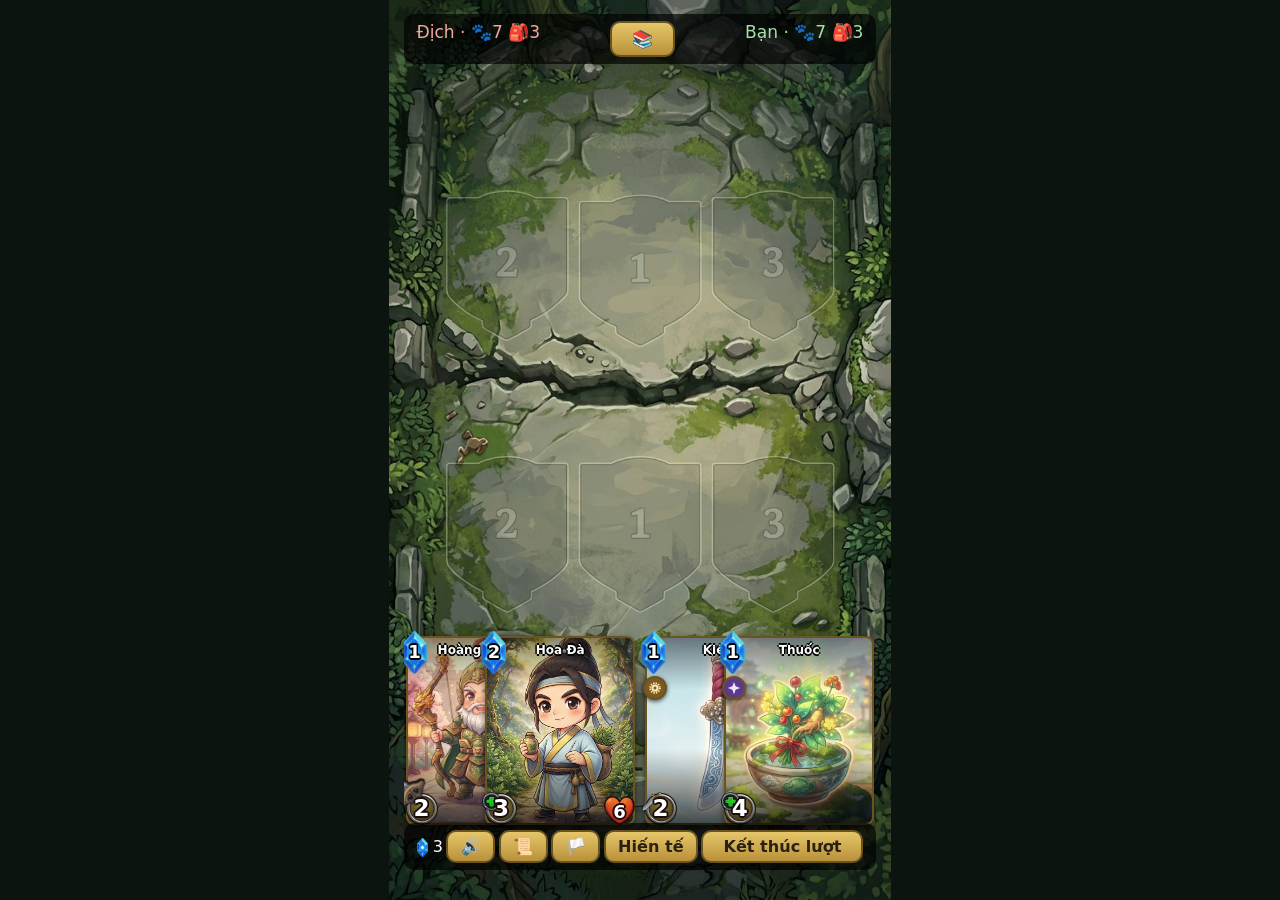
==== commit 01ef830b: "Add files via upload" ====
--- a/index.html
+++ b/index.html
@@ -1,8 +1,8 @@
 <!DOCTYPE html><html lang="vi"><head>
-<link rel="preload" as="image" href="Assets/UI/attack_icon.png"><link rel="preload" as="image" href="Assets/UI/block_icon.png"><link rel="preload" as="image" href="Assets/UI/shield_icon.webp"><link rel="preload" as="image" href="Assets/UI/staff_icon.webp"><link rel="preload" as="image" href="Assets/UI/bow_icon.png"><link rel="preload" as="image" href="Assets/UI/heal_icon.png"><link rel="preload" as="image" href="Assets/UI/heart_icon.png"><link rel="preload" as="image" href="Assets/UI/sword_icon.png"><link rel="preload" as="image" href="Assets/UI/mana_icon.png"><link rel="preload" as="image" href="Assets/Char/char_dieuthuyen.webp"><link rel="preload" as="image" href="Assets/Char/char_gcl.webp"><link rel="preload" as="image" href="Assets/Char/char_herb.webp"><link rel="preload" as="image" href="Assets/Char/char_shield.webp"><link rel="preload" as="image" href="Assets/Char/char_sword.webp"><link rel="preload" as="image" href="Assets/Char/char_nhim.webp"><link rel="preload" as="image" href="Assets/Char/char_rong.webp"><link rel="preload" as="image" href="Assets/Char/char_cu.webp"><link rel="preload" as="image" href="Assets/Char/char_thorn.webp"><link rel="preload" as="image" href="Assets/Char/char_block.webp"><link rel="preload" as="image" href="Assets/Char/char_turtle.webp"><link rel="preload" as="image" href="Assets/Char/char_fox.webp"><link rel="preload" as="image" href="Assets/Char/char_chudu.webp">
+<link rel="preload" as="image" href="Assets/UI/gold_icon.png"><link rel="preload" as="image" href="Assets/UI/attack_icon.png"><link rel="preload" as="image" href="Assets/UI/block_icon.png"><link rel="preload" as="image" href="Assets/UI/shield_icon.webp"><link rel="preload" as="image" href="Assets/UI/staff_icon.webp"><link rel="preload" as="image" href="Assets/UI/bow_icon.png"><link rel="preload" as="image" href="Assets/UI/heal_icon.png"><link rel="preload" as="image" href="Assets/UI/heart_icon.png"><link rel="preload" as="image" href="Assets/UI/sword_icon.png"><link rel="preload" as="image" href="Assets/UI/mana_icon.png"><link rel="preload" as="image" href="Assets/Char/char_dieuthuyen.webp"><link rel="preload" as="image" href="Assets/Char/char_gcl.webp"><link rel="preload" as="image" href="Assets/Char/char_huatuo.webp"><link rel="preload" as="image" href="Assets/Char/char_herb.webp"><link rel="preload" as="image" href="Assets/Char/char_shield.webp"><link rel="preload" as="image" href="Assets/Char/char_sword.webp"><link rel="preload" as="image" href="Assets/Char/char_nhim.webp"><link rel="preload" as="image" href="Assets/Char/char_rong.webp"><link rel="preload" as="image" href="Assets/Char/char_cu.webp"><link rel="preload" as="image" href="Assets/Char/char_thorn.webp"><link rel="preload" as="image" href="Assets/Char/char_block.webp"><link rel="preload" as="image" href="Assets/Char/char_turtle.webp"><link rel="preload" as="image" href="Assets/Char/char_fox.webp"><link rel="preload" as="image" href="Assets/Char/char_chudu.webp">
 <meta charset="utf-8"><meta name="viewport" content="width=device-width, initial-scale=1, viewport-fit=cover"><title>Card Monsters – Đấu trường rừng xanh</title>
 <style>
-:root{--dice:url("data:image/svg+xml,%3Csvg xmlns='http://www.w3.org/2000/svg' viewBox='0 0 24 24'%3E%3Crect x='2.5' y='2.5' width='19' height='19' rx='4' fill='%23f6efdc' stroke='%236b5420' stroke-width='1.8'/%3E%3Ccircle cx='8' cy='8' r='1.8' fill='%23b83b3b'/%3E%3Ccircle cx='16' cy='8' r='1.8' fill='%23b83b3b'/%3E%3Ccircle cx='12' cy='12' r='1.8' fill='%23b83b3b'/%3E%3Ccircle cx='8' cy='16' r='1.8' fill='%23b83b3b'/%3E%3Ccircle cx='16' cy='16' r='1.8' fill='%23b83b3b'/%3E%3C/svg%3E");--h:100vh;--w:min(100vw,calc((var(--h) - env(safe-area-inset-top,0px) - env(safe-area-inset-bottom,0px))*.558));--u:calc(var(--w)/100);--hp-y:calc(0*var(--u));--heart:url(Assets/UI/heart_icon.png);--atk:url(Assets/UI/attack_icon.png);--sword:url(Assets/UI/sword_icon.png);--heal:url(Assets/UI/heal_icon.png);--block:url(Assets/UI/block_icon.png);--shield:url(Assets/UI/shield_icon.webp);--staff:url(Assets/UI/staff_icon.webp);--mana:url(Assets/UI/mana_icon.png);--bow:url(Assets/UI/bow_icon.png);box-sizing:border-box;padding-top:env(safe-area-inset-top,0px);padding-bottom:env(safe-area-inset-bottom,0px);color-scheme:dark;--gold:#c9b57a;--red:#b86a6a;--ink:#2a2113}
+:root{--dice:url("data:image/svg+xml,%3Csvg xmlns='http://www.w3.org/2000/svg' viewBox='0 0 24 24'%3E%3Crect x='2.5' y='2.5' width='19' height='19' rx='4' fill='%23f6efdc' stroke='%236b5420' stroke-width='1.8'/%3E%3Ccircle cx='8' cy='8' r='1.8' fill='%23b83b3b'/%3E%3Ccircle cx='16' cy='8' r='1.8' fill='%23b83b3b'/%3E%3Ccircle cx='12' cy='12' r='1.8' fill='%23b83b3b'/%3E%3Ccircle cx='8' cy='16' r='1.8' fill='%23b83b3b'/%3E%3Ccircle cx='16' cy='16' r='1.8' fill='%23b83b3b'/%3E%3C/svg%3E");--h:100vh;--w:min(100vw,calc((var(--h) - env(safe-area-inset-top,0px) - env(safe-area-inset-bottom,0px))*.558));--u:calc(var(--w)/100);--hp-y:calc(0*var(--u));--heart:url(Assets/UI/heart_icon.png);--atk:url(Assets/UI/attack_icon.png);--sword:url(Assets/UI/sword_icon.png);--heal:url(Assets/UI/heal_icon.png);--block:url(Assets/UI/block_icon.png);--shield:url(Assets/UI/shield_icon.webp);--staff:url(Assets/UI/staff_icon.webp);--mana:url(Assets/UI/mana_icon.png);--goldi:url(Assets/UI/gold_icon.png);--bow:url(Assets/UI/bow_icon.png);box-sizing:border-box;padding-top:env(safe-area-inset-top,0px);padding-bottom:env(safe-area-inset-bottom,0px);color-scheme:dark;--gold:#c9b57a;--red:#b86a6a;--ink:#2a2113}
 @supports (height:100dvh){:root{--h:100dvh}}
 html{scroll-padding-top:env(safe-area-inset-top,0px)}
 html,body{height:100%;margin:0;background:#0b140e;color:#fff;font-family:"Trebuchet MS",system-ui,sans-serif}
@@ -50,8 +50,9 @@
 .cd>i{width:100%;box-sizing:border-box;padding:0 calc(3.6*var(--u));line-height:1.1}
 .cd u{position:absolute;bottom:calc(.8*var(--u));font-size:calc(2.8*var(--u));font-weight:700;text-decoration:none}
 .cd .at{left:calc(-.5*var(--u));bottom:calc(-.5*var(--u))}.cd .hp{right:calc(-.5*var(--u));bottom:calc(-.5*var(--u));font-size:calc(3.6*var(--u))}
-.hxs{display:flex;gap:calc(.7*var(--u));justify-content:center;min-height:calc(6.4*var(--u))}
+.hxs{display:flex;flex-wrap:wrap;gap:calc(.7*var(--u));justify-content:center;min-height:calc(6.4*var(--u))}
 .cd .shd{position:absolute;right:0;bottom:0;width:calc(6*var(--u));height:calc(6*var(--u));display:flex;align-items:center;justify-content:center;font-size:calc(6*var(--u));line-height:1}
+.gi{display:inline-block;vertical-align:middle;width:1.3em;height:1.3em;margin:0 .1em;background:var(--goldi) center/contain no-repeat}
 .mi{display:inline-block;vertical-align:middle;width:.7em;height:1.15em;background:var(--mana) center/contain no-repeat}
 .si{display:inline-block;vertical-align:middle;width:1em;height:1em;background:var(--shield) center/contain no-repeat}
 .bi{display:inline-block;vertical-align:top;width:1em;height:1em;background:var(--block) center/contain no-repeat}
@@ -105,10 +106,20 @@
 #lgl .en{color:#f0a8a0}
 #lgl .tn{color:var(--gold);font-weight:700;margin-top:calc(1.5*var(--u))}
 #lgp button{font-size:calc(4*var(--u))}
+#colb{font-size:calc(3.4*var(--u))}
+#col{position:absolute;inset:0;background:#000e;display:none;flex-direction:column;gap:calc(2*var(--u));padding:calc(5*var(--u));z-index:11;box-sizing:border-box}
+#col h2{margin:0;text-align:center;font-size:calc(5*var(--u));color:var(--gold)}
+#cl{flex:1;overflow-y:auto;font-size:calc(3*var(--u));display:grid;grid-template-columns:repeat(3,1fr);gap:calc(2*var(--u));align-content:start}
+#cl .ch{grid-column:1/-1;color:var(--gold);font-weight:700;margin:calc(1*var(--u)) 0 0}
+#cl .cc{display:flex;flex-direction:column;gap:calc(1*var(--u))}
+#cl .cd{flex:none;width:100%;height:calc(33*var(--u));cursor:default}
+#cl .ci{font-size:calc(2.6*var(--u));text-align:center;color:#ddd;line-height:1.25;min-height:calc(6.5*var(--u))}#cl .ci b{color:var(--gold)}
+#cl button{font-size:calc(3.2*var(--u))}#cx,#cadd,#cdel{font-size:calc(4*var(--u))}#cdel{color:#a33}
 u.at{isolation:isolate;display:flex;align-items:center;justify-content:center;box-sizing:border-box;padding-bottom:calc(.3*var(--u));width:calc(6.4*var(--u));height:calc(6.4*var(--u));font-size:calc(4.6*var(--u));line-height:1;color:#fff;font-weight:900;text-shadow:calc(-.35*var(--u)) 0 #1a0d0d,calc(.35*var(--u)) 0 #1a0d0d,0 calc(-.35*var(--u)) #1a0d0d,0 calc(.35*var(--u)) #1a0d0d,calc(-.28*var(--u)) calc(-.28*var(--u)) #1a0d0d,calc(.28*var(--u)) calc(-.28*var(--u)) #1a0d0d,calc(-.28*var(--u)) calc(.28*var(--u)) #1a0d0d,calc(.28*var(--u)) calc(.28*var(--u)) #1a0d0d}
 u.at::before{content:"";position:absolute;inset:0;z-index:-2;background:var(--atk) center/contain no-repeat}
 u.at:not(.rg)::after{content:"";position:absolute;left:calc(-.6*var(--u));top:calc(-0.29*var(--u));width:calc(3.8*var(--u));height:calc(3.8*var(--u));z-index:-1;background:var(--sword) center/contain no-repeat}
 u.at s{position:absolute;inset:0;z-index:2;display:flex;align-items:center;justify-content:center;text-decoration:none;color:#ff2a2a;font-size:calc(4*var(--u));font-weight:900;line-height:1;text-shadow:calc(-.2*var(--u)) 0 #1a0d0d,calc(.2*var(--u)) 0 #1a0d0d,0 calc(-.2*var(--u)) #1a0d0d,0 calc(.2*var(--u)) #1a0d0d}
+u.at.tm::after{filter:hue-rotate(-35deg) saturate(1.5) drop-shadow(0 0 calc(.4*var(--u)) #7cf29c)}
 u.at.hl::after{content:"";position:absolute;left:calc(-.6*var(--u));top:calc(-.29*var(--u));width:calc(3.8*var(--u));height:calc(3.8*var(--u));z-index:-1;background:var(--heal) center/contain no-repeat}
 u.at.rg::after{content:"";position:absolute;left:calc(-1.8*var(--u));top:calc(-3*var(--u));width:calc(6*var(--u));height:calc(6*var(--u));z-index:-1;background:var(--bow) center/contain no-repeat;filter:drop-shadow(0 0 calc(.25*var(--u)) #fff) drop-shadow(calc(.3*var(--u)) 0 0 #1a0d0d) drop-shadow(calc(-.3*var(--u)) 0 0 #1a0d0d) drop-shadow(0 calc(.3*var(--u)) 0 #1a0d0d) drop-shadow(0 calc(-.3*var(--u)) 0 #1a0d0d)}
 .hp{isolation:isolate;display:flex;align-items:center;justify-content:center;box-sizing:border-box;padding:calc(.4*var(--u)) 0 var(--hp-y);width:calc(6.4*var(--u));height:calc(6*var(--u));color:#fff;font-weight:900;text-shadow:calc(-.35*var(--u)) 0 #1a0d0d,calc(.35*var(--u)) 0 #1a0d0d,0 calc(-.35*var(--u)) #1a0d0d,0 calc(.35*var(--u)) #1a0d0d,calc(-.28*var(--u)) calc(-.28*var(--u)) #1a0d0d,calc(.28*var(--u)) calc(-.28*var(--u)) #1a0d0d,calc(-.28*var(--u)) calc(.28*var(--u)) #1a0d0d,calc(.28*var(--u)) calc(.28*var(--u)) #1a0d0d}
@@ -118,17 +129,18 @@
 @media (prefers-reduced-motion:reduce){.slot.ok{animation:none}}
 </style></head><body>
 <div id="board">
-<div id="hud"><span id="h1"></span><span id="h2"></span></div>
+<div id="hud"><span id="h1"></span><button id="colb">📚</button><span id="h2"></span></div>
 <div id="o" class="row"></div><div id="p" class="row"></div>
 <div id="hand"></div>
 <div id="bar"><span id="en"></span><button id="mu">🔊</button><button id="lgb">📜</button><button id="sur">🏳️</button><button id="sac">Hiến tế</button><button id="end">Kết thúc lượt</button></div>
-<div id="ov"><div id="ovt"></div><button id="again">Chơi lại</button><button id="lgb2">Nhật ký</button></div>
+<div id="ov"><div id="ovt"></div><button id="again">Chơi lại</button><button id="lgb2">Nhật ký</button><button id="colb2">Bộ bài</button></div>
 <div id="cf"><div>Bạn muốn đầu hàng?</div><div class="bt"><button id="cfy">Đầu hàng</button><button id="cfn">Hủy</button></div></div>
 <div id="ins"></div>
+<div id="col"><h2>Bộ bài · <span id="cg"></span></h2><div id="cl"></div><button id="cadd">+10000 <em class="gi"></em></button><button id="cdel">Xoá save</button><button id="cx">Đóng</button></div>
 <div id="lgp"><h2>Nhật ký</h2><div id="lgl"></div><button id="lgx">Đóng</button></div>
 </div>
 <script>
-['Assets/UI/attack_icon.png','Assets/UI/block_icon.png','Assets/UI/shield_icon.webp','Assets/UI/staff_icon.webp','Assets/UI/bow_icon.png','Assets/UI/heal_icon.png','Assets/UI/heart_icon.png','Assets/UI/sword_icon.png','Assets/UI/mana_icon.png','Assets/Char/char_dieuthuyen.webp','Assets/Char/char_gcl.webp','Assets/Char/char_herb.webp','Assets/Char/char_shield.webp','Assets/Char/char_sword.webp','Assets/Char/char_nhim.webp','Assets/Char/char_rong.webp','Assets/Char/char_cu.webp','Assets/Char/char_thorn.webp','Assets/Char/char_block.webp','Assets/Char/char_turtle.webp','Assets/Char/char_chudu.webp','Assets/Char/char_fox.webp'].forEach(u=>{const m=new Image();m.src=u;m.decode&&m.decode().catch(()=>{})});
+['Assets/UI/attack_icon.png','Assets/UI/block_icon.png','Assets/UI/shield_icon.webp','Assets/UI/staff_icon.webp','Assets/UI/bow_icon.png','Assets/UI/heal_icon.png','Assets/UI/heart_icon.png','Assets/UI/sword_icon.png','Assets/UI/mana_icon.png','Assets/Char/char_dieuthuyen.webp','Assets/Char/char_gcl.webp','Assets/Char/char_huatuo.webp','Assets/Char/char_herb.webp','Assets/Char/char_shield.webp','Assets/Char/char_sword.webp','Assets/Char/char_nhim.webp','Assets/Char/char_rong.webp','Assets/Char/char_cu.webp','Assets/Char/char_thorn.webp','Assets/Char/char_block.webp','Assets/Char/char_turtle.webp','Assets/Char/char_chudu.webp','Assets/Char/char_fox.webp'].forEach(u=>{const m=new Image();m.src=u;m.decode&&m.decode().catch(()=>{})});
 const $=s=>document.querySelector(s),sleep=ms=>new Promise(r=>setTimeout(r,ms)),rnd=a=>a[Math.random()*a.length|0];
 const shuf=a=>{for(let i=a.length-1;i>0;i--){const j=Math.random()*(i+1)|0;[a[i],a[j]]=[a[j],a[i]]}return a};
 /* ============================================================
@@ -148,15 +160,19 @@
    KHÁC với "đòn đánh" (atks(): hồi máu/trượng/cung/kiếm, không nằm
    trong ô lục giác).
    ============================================================ */
-/* Chí mạng: cung 5%, phi tiêu 5%, kiếm 10%, nhân sát thương lên CRIT.mul lần. Trượng và hồi máu không chí mạng. */
-const CRIT={bow:.05,sword:.10,dart:.05,mul:2};
+/* Chí mạng: trượng 1%, cung 5%, phi tiêu 5%, kiếm 10%, nhân sát thương lên CRIT.mul lần. Hồi máu không chí mạng. */
+const CRIT={staff:.01,bow:.05,sword:.10,dart:.05,mul:2};
 const SKILLS=[
  {k:'s',n:'Khiên',ic:'<em class="si"></em>',num:true},
  {k:'t',n:'Gai',ic:'🌵',num:true},
- {k:'b',n:'Chặn',ic:'<em class="bi"></em>',num:false}
+ {k:'b',n:'Chặn',ic:'<em class="bi"></em>',num:false},
+ {k:'x',n:'Bạo kích',ic:'🎯',num:true},
+ {k:'v',n:'Hút máu',ic:'🩸',num:true},
+ {k:'g',n:'Hồi khiên',ic:'🔰',num:true},
+ {k:'p',n:'Hồi toàn đội',ic:'💞',num:true}
 ];
 const M=[{n:'Điêu Thuyền',e:'🐺',c:1,a:3,h:5,img:'Assets/Char/char_dieuthuyen.webp'},{n:'Gia Cát Lượng',c:2,a:3,h:9,r:1,mg:1,img:'Assets/Char/char_gcl.webp'},{n:'Lưu Bị',e:'🦔',c:2,a:2,h:6,t:2,img:'Assets/Char/char_nhim.webp'},{n:'Đổng Trác',e:'🐢',c:2,a:2,h:6,s:3,img:'Assets/Char/char_turtle.webp'},{n:'Hoàng Trung',e:'🦊',c:1,a:2,h:4,r:1,img:'Assets/Char/char_fox.webp'},{n:'Trương Phi',e:'🦉',c:2,a:3,h:5,r:1,img:'Assets/Char/char_cu.webp'},{n:'Quan Vũ',e:'🐲',c:3,a:5,h:8,img:'Assets/Char/char_rong.webp'},{n:'Hoa Đà',e:'🩺',c:2,a:3,h:6,hl:1,img:'Assets/Char/char_huatuo.webp'},{n:'Chu Du',e:'🎲',c:2,a:5,h:5,dc:1,img:'Assets/Char/char_chudu.webp'}];
-const I=[{n:'Kiếm',e:'⚔️',c:1,k:'a',v:2,q:'e',d:'Trang bị: +2 công (cận chiến)',img:'Assets/Char/char_sword.webp'},{n:'Khiên',e:'🛡️',c:1,k:'s',v:3,q:'p',d:'Phép: +3 khiên',img:'Assets/Char/char_shield.webp'},{n:'Gai',e:'🌵',c:1,k:'t',v:2,q:'e',d:'Trang bị: +2 gai',img:'Assets/Char/char_thorn.webp'},{n:'Đỡ',e:'✋',c:1,k:'b',v:1,q:'p',d:'Phép: chặn 1 đòn',img:'Assets/Char/char_block.webp'},{n:'Thuốc',e:'🧪',c:1,k:'h',v:4,q:'p',d:'Phép: +4 máu',img:'Assets/Char/char_herb.webp'}];
+const I=[{n:'Kiếm',e:'⚔️',c:1,k:'a',v:2,q:'e',d:'Trang bị: +2 kiếm (cận chiến)',img:'Assets/Char/char_sword.webp'},{n:'Khiên',e:'🛡️',c:1,k:'s',v:3,q:'p',d:'Phép: +3 khiên',img:'Assets/Char/char_shield.webp'},{n:'Gai',e:'🌵',c:1,k:'t',v:2,q:'e',d:'Trang bị: +2 gai',img:'Assets/Char/char_thorn.webp'},{n:'Đỡ',e:'✋',c:1,k:'b',v:1,q:'p',d:'Phép: chặn 1 đòn',img:'Assets/Char/char_block.webp'},{n:'Thuốc',e:'🧪',c:1,k:'h',v:4,q:'p',d:'Phép: +4 máu',img:'Assets/Char/char_herb.webp'}];
 let AC,mute=false;
 const au=()=>{if(!AC){try{AC=new(window.AudioContext||window.webkitAudioContext)()}catch(e){}}if(AC&&AC.state=='suspended')AC.resume().catch(()=>{});return AC};
 function tone(f,d,ty='sine',v=.15,t0=0,f2){const a=au();if(!a||mute)return;const t=a.currentTime+t0*TS,o=a.createOscillator(),g=a.createGain();o.type=ty;o.frequency.setValueAtTime(f,t);if(f2)o.frequency.exponentialRampToValueAtTime(f2,t+d);g.gain.setValueAtTime(v,t);g.gain.exponentialRampToValueAtTime(.001,t+d);o.connect(g);g.connect(a.destination);o.start(t);o.stop(t+d)}
@@ -199,42 +215,64 @@
 const sfx=k=>{try{SFX[k]()}catch(e){}};
 const compact=B=>{const a=B.filter(Boolean);while(a.length<3)a.push(null);B.splice(0,3,...a)};
 const atkPri=a=>a.hl?-1:a.mg?0:a.r?1:2;
-const atks=m=>{if(m.hl){const h=[{hl:true,r:false,mg:false,d:m.a}];if(m.sw>0)h.push({r:false,mg:false,d:m.sw});return h}const l=[{r:!!m.r,mg:!!m.mg,dc:!!m.dc,d:m.a}];if((m.r||m.dc)&&m.sw>0)l.push({r:false,d:m.sw});return l.sort((x,y)=>atkPri(x)-atkPri(y))};
+const atks=m=>{if(m.hl){const h=m.p>0?[{hl:true,team:true,d:m.p}]:[];h.push({hl:true,r:false,mg:false,d:m.a});if(m.sw>0)h.push({r:false,mg:false,d:m.sw});return h}const l=[{r:!!m.r,mg:!!m.mg,dc:!!m.dc,d:m.a}];if((m.r||m.dc)&&m.sw>0)l.push({r:false,d:m.sw});return l.sort((x,y)=>atkPri(x)-atkPri(y))};
 const act=(a,i)=>a.hl||a.mg||a.dc?true:a.r?i>0:i==0;
 const canAtk=(m,i)=>atks(m).some(a=>act(a,i));
 
+/* ===== CẤP ĐỘ LÁ BÀI (lưu localStorage, chỉ dùng Vàng) =====
+   Quái Lv1-4 (Lv5 dành cho kỹ năng riêng, chưa làm), phép/trang bị Lv1-3.
+   Cấp áp vào thẻ ngay khi tạo bộ bài (mk) nên hiển thị và đánh nhau đều dùng số đã cộng. */
+const SK='cm_save_v1',MAXQ=5,MAXI=3,QC=[100,200,350,600],IC=[100,250];
+const QB=[0,{},{h:1,a:0},{h:1,a:1},{h:3,a:1},{h:3,a:1}];
+/* Kỹ năng mở khóa ở Lv5 (f = kỹ năng cộng vào thẻ; mỗi lá tối đa 3 kỹ năng gồm cả kỹ năng gốc) */
+const LV5={'Quan Vũ':{f:{x:10},t:'Bạo kích 10%'},'Hoàng Trung':{f:{x:10},t:'Bạo kích 10%'},'Gia Cát Lượng':{f:{x:4},t:'Bạo kích 4%'},'Chu Du':{f:{x:10},t:'Bạo kích 10%'},'Trương Phi':{f:{v:1},t:'Hút máu 1'},'Điêu Thuyền':{f:{b:1},t:'Chặn 1 đòn'},'Lưu Bị':{f:{s:2},t:'Khiên 2'},'Đổng Trác':{f:{g:1},t:'Hồi khiên 1'},'Hoa Đà':{f:{p:2},t:'Hồi toàn đội 2'}};
+const IB={'Kiếm':[0,1,2],'Khiên':[0,1,2],'Gai':[0,1,2],'Đỡ':[0,0,1],'Thuốc':[0,1,3]};
+const KL={a:'kiếm',s:'khiên',t:'gai',b:'lần chặn',h:'máu'};
+let SV;try{SV=JSON.parse(localStorage.getItem(SK))}catch(e){}
+if(!SV||SV.v!==1)SV={v:1,gold:0,lv:{},stats:{win:0,lose:0,streak:0}};
+const saveSV=()=>{try{localStorage.setItem(SK,JSON.stringify(SV))}catch(e){}};
+const lvOf=(c,y)=>Math.min(y=='m'?MAXQ:MAXI,(SV.lv[c.n]|0)||1);
+const enemyLv=(c,y)=>{const L=y=='m'?M:I;return Math.max(1,Math.round(L.reduce((t,x)=>t+lvOf(x,y),0)/L.length))};
+const lvCard=(c,y,lv)=>{const x={y,...c,lv};if(y=='m'){const b=QB[lv]||{};x.h+=b.h||0;x.a+=b.a||0;if(lv>=5)Object.assign(x,(LV5[c.n]||{}).f)}else{const v=(IB[c.n]||[])[lv-1]||0;if(v){x.v+=v;x.d=x.d.replace(/\d+/,x.v)}}return x};
+const atkName=c=>c.hl?'trị liệu':c.mg?'trượng':c.dc?'xúc xắc':c.r?'cung':'kiếm';
+const nextTxt=(c,y,lv)=>{if(y=='m'){if(lv+1>=5)return'Mở kỹ năng: '+(LV5[c.n]||{}).t;const a=QB[lv]||{},b=QB[lv+1]||{},dh=(b.h||0)-(a.h||0),da=(b.a||0)-(a.a||0);return[da?'+'+da+' '+atkName(c):'',dh?'+'+dh+' máu':''].filter(Boolean).join(', ')}const v=IB[c.n]||[],d=(v[lv]||0)-(v[lv-1]||0);return d?'+'+d+' '+KL[c.k]:'—'};
+function openCol(){$('#cg').innerHTML='<em class="gi"></em> '+SV.gold;
+ const row=(c,y)=>{const mx=y=='m'?MAXQ:MAXI,lv=lvOf(c,y),up=lv<mx,cost=up?(y=='m'?QC:IC)[lv-1]:0;
+  const x=lvCard(c,y,lv);
+  return `<div class="cc"><div class="cd ${y=='i'?'it':''}${x.img?' art':''}"${x.img?` style="--art:url(${x.img})"`:''}>${cardIn(x)}</div><div class="ci"><b>★${lv}${up?'':' MAX'}</b> ${up?nextTxt(c,y,lv):(y=='m'?'✔ '+(LV5[c.n]||{}).t:'')}</div>${up?`<button data-y="${y}" data-n="${c.n}"${SV.gold<cost?' disabled':''}>${cost} <em class="gi"></em></button>`:''}</div>`};
+ $('#cl').innerHTML='<div class="ch">Quái</div>'+M.map(c=>row(c,'m')).join('')+'<div class="ch">Phép / trang bị</div>'+I.map(c=>row(c,'i')).join('');$('#col').style.display='flex'}
 let G;
-const DM=[0,0,1,2,3,4,5,6,7,8],DI=[0,0,1,1,2,3,4,4];
-const mk=(y,L,a)=>shuf(a.map(i=>({y,...L[i]})));
+const DM=[0,1,2,3,4,5,6,7,8],DI=[0,1,2,3,4];
+const mk=(y,L,a,lf)=>shuf(a.map(i=>lvCard(L[i],y,lf(L[i],y))));
 const draw=(S,y)=>(y=='m'?S.dm:S.di).pop();
-const newSide=()=>{const S={dm:mk('m',M,DM),di:mk('i',I,DI),board:[null,null,null],pl:false};S.hand=[draw(S,'m'),draw(S,'m'),draw(S,'i'),draw(S,'i')];return S};
-const inst=c=>({n:c.n,e:c.e,a:c.a,ba:c.a,h:c.h,mh:c.h,s:c.s||0,t:c.t||0,b:0,sw:0,r:!!c.r,mg:!!c.mg,dc:!!c.dc,hl:!!c.hl,img:c.img||''});
+const newSide=(lf=lvOf)=>{const S={dm:mk('m',M,DM,lf),di:mk('i',I,DI,lf),board:[null,null,null],pl:false};S.hand=[draw(S,'m'),draw(S,'m'),draw(S,'i'),draw(S,'i')];return S};
+const inst=c=>({n:c.n,e:c.e,a:c.a,ba:c.a,h:c.h,mh:c.h,s:c.s||0,t:c.t||0,b:c.b||0,sw:0,x:c.x||0,v:c.v||0,g:c.g||0,p:c.p||0,s0:c.s||0,r:!!c.r,mg:!!c.mg,dc:!!c.dc,hl:!!c.hl,img:c.img||'',lv:c.lv||1});
 function useCard(S,hi,ti){const c=S.hand[hi],m=S.board[ti];if(c.y=='m'){let e=ti;while(S.board[e])e++;for(let j=e;j>ti;j--)S.board[j]=S.board[j-1];S.board[ti]=inst(c);compact(S.board)}else if(c.k=='h')m.h=Math.min(m.mh,m.h+c.v);else{const key=c.k=='a'&&(m.r||m.hl||m.dc)?'sw':c.k;if(c.q=='e'&&m.eq)m[m.eq.k]-=m.eq.v;m[key]+=c.v;if(c.q=='e')m.eq={e:c.e,n:c.n,k:key,v:c.v,img:c.img}}{const n=draw(S,c.y);if(n)S.hand[hi]=n;else S.hand[hi]=null}if(c.y=='m')S.pl=true}
 const lost=k=>{const S=G[k];return !S.board.some(Boolean)&&!S.hand.some(c=>c&&c.y=='m')&&!S.dm.length};
-function start(){G={p:newSide(),o:newSide(),en:3,oen:3,turn:1,sel:null,sac:false,sd:false,busy:false,lg:['— Lượt 1 —']};$('#ov').style.display='none';$('#lgp').style.display='none';$('#ins').style.display='none';render()}
+function start(){G={p:newSide(),o:newSide(enemyLv),en:3,oen:3,turn:1,sel:null,sac:false,sd:false,busy:false,lg:['— Lượt 1 —']};$('#ov').style.display='none';$('#lgp').style.display='none';$('#ins').style.display='none';render()}
 const valid=i=>{const c=G.p.hand[G.sel];return c&&c.c<=G.en&&(c.y=='m'?(n=>n>=0&&i<=n)(G.p.board.findIndex(x=>!x)):!!G.p.board[i]&&!(c.k=='b'&&G.p.board[i].b>0))};
 const sk=m=>SKILLS.filter(k=>k.k!='s'&&m[k.k]>0).map(k=>`<u class="sk">${k.ic}${k.num?`<i>${m[k.k]}</i>`:''}</u>`).join('');
-const hx=c=>{const l=SKILLS.filter(k=>c[k.k]>0);return`<span class="hxs">${l.slice(0,3).map(k=>`<em class="hx sk">${k.ic}${k.num?`<i>${c[k.k]}</i>`:''}</em>`).join('')}</span>`};
+const hx=c=>{const l=SKILLS.filter(k=>c[k.k]>0);return`<span class="hxs">${l.map(k=>`<em class="hx sk">${k.ic}${k.num?`<i>${c[k.k]}</i>`:''}</em>`).join('')}</span>`};
 const hp=i=>i==0?'':i==2?'gp':'ov';
 function render(){
  for(const k of['o','p']){const el=$('#'+k);el.innerHTML='';[1,0,2].forEach(i=>{const m=G[k].board[i],d=document.createElement('div');d.className='slot c'+i+' '+k;d.dataset.s=k;d.dataset.i=i;
   if(k=='p'&&G.sel!=null&&valid(i))d.classList.add('ok');
   if(k=='p'&&G.sac&&m)d.classList.add('so');
-  if(m)d.innerHTML=`<div class="mon${m.img?' art':''}"${m.img?` style="--art:url(${m.img})"`:''}>${atks(m).map((a,idx)=>{const ok=act(a,i);return `<u class="at${a.hl?' hl':''}${a.r?' rg':''}${a.mg?' mg':''}${a.dc?' dc':''}${ok?'':' off'}${idx?'':m.a<m.ba?' lo':m.a>m.ba?' hi':''}" style="bottom:calc((${-.5+idx*6.4})*var(--u))">${a.d}${ok?'':'<s>✕</s>'}</u>`}).join('')}<u class="hp${m.h<m.mh?' lo':m.h>m.mh?' hi':''}">${m.h}${m.s>0?`<u class="sh"><em class="si"></em><i>${m.s}</i></u>`:''}</u><span>${sk(m)}</span>${m.eq?`<u class="eq${m.eq.img?' im':''}" title="${m.eq.n}"${m.eq.img?` style="background-image:url(${m.eq.img})"`:''}>${m.eq.img?'':m.eq.e}</u>`:''}</div>`;
+  if(m)d.innerHTML=`<div class="mon${m.img?' art':''}"${m.img?` style="--art:url(${m.img})"`:''}>${atks(m).map((a,idx)=>{const ok=act(a,i);return `<u class="at${a.hl?' hl':''}${a.team?' tm':''}${a.r?' rg':''}${a.mg?' mg':''}${a.dc?' dc':''}${ok?'':' off'}${a.team||(idx&&!a.hl)?'':m.a<m.ba?' lo':m.a>m.ba?' hi':''}" style="bottom:calc((${-.5+idx*6.4})*var(--u))">${a.d}${ok?'':'<s>✕</s>'}</u>`}).join('')}<u class="hp${m.h<m.mh?' lo':m.h>m.mh?' hi':''}">${m.h}${m.s>0?`<u class="sh"><em class="si"></em><i>${m.s}</i></u>`:''}</u><span>${sk(m)}</span>${m.eq?`<u class="eq${m.eq.img?' im':''}" title="${m.eq.n}"${m.eq.img?` style="background-image:url(${m.eq.img})"`:''}>${m.eq.img?'':m.eq.e}</u>`:''}</div>`;
   el.appendChild(d)})}
  $('#hand').innerHTML=G.p.hand.map((c,i)=>!c?`<div class="cd em ${hp(i)}" data-i="${i}"></div>`:`<div class="cd ${c.y=='i'?'it':''} ${c.q=='p'?'sp':''} ${hp(i)} ${G.sel===i?'sel':''} ${G.sac?'so':''}${c.img?' art':''}" data-i="${i}"${c.img?` style="--art:url(${c.img})"`:''}>${cardIn(c)}</div>`).join('');
  const side=(k,nm)=>{const S=G[k];return`${nm} · 🐾${S.dm.length} 🎒${S.di.length}`};
  $('#h1').innerHTML=side('o','Địch');$('#h2').innerHTML=side('p','Bạn');
  $('#en').innerHTML=`<em class="mi"></em> ${G.en}`;$('#end').disabled=G.busy;$('#sac').disabled=G.busy||G.sd;$('#sac').textContent=G.sac?'Hủy':'Hiến tế'}
-const cardIn=c=>`<span class="co">${c.c}</span>${c.y=='i'?`<span class="ty ${c.q=='p'?'ts':'te'}"></span>`:''}<i>${c.n}</i>${c.y=='m'?hx(c):c.k=='b'||c.k=='t'?hx({[c.k]:c.v}):''}${c.y=='m'?`<u class="at${c.hl?' hl':''}${c.r?' rg':''}${c.mg?' mg':''}${c.dc?' dc':''}">${c.a}</u><u class="hp">${c.h}</u>`:c.k=='a'?`<u class="at">${c.v}</u>`:c.k=='h'?`<u class="at hl">${c.v}</u>`:c.k=='s'?`<span class="shd"><em class="si"></em><i>${c.v}</i></span>`:''}`;
-const noteOf=m=>[m.hl?'Trị liệu: tới lượt hành động của Hoa Đà, thay vì đánh địch sẽ hồi máu cho đồng minh bị thương (ưu tiên máu thấp nhất).':'',m.r&&!m.mg?'Tầm xa: đánh được từ hàng sau, không bị gai phản.':'',m.mg?'Phép thuật: sát thương bỏ qua khiên.':'',m.dc?`Xúc xắc: mỗi đòn gây ngẫu nhiên từ 1 tới ${m.a} sát thương (tầm xa: đánh được ở mọi hàng, chọn mục tiêu ngẫu nhiên, không bị gai phản, bị khiên chặn).`:'',m.s>0?`Khiên ${m.s}: chịu thay ${m.s} sát thương.`:'',m.t>0?`Gai ${m.t}: phản ${m.t} sát thương cho kẻ đánh cận chiến.`:'',m.b>0?`Chặn ${m.b}: vô hiệu ${m.b} đòn.`:''].filter(Boolean);
+const cardIn=c=>`<span class="co">${c.c}</span>${c.y=='i'?`<span class="ty ${c.q=='p'?'ts':'te'}"></span>`:''}<i>${c.n}${c.lv>1?' ★'+c.lv:''}</i>${c.y=='m'?hx(c):c.k=='b'||c.k=='t'?hx({[c.k]:c.v}):''}${c.y=='m'?`<u class="at${c.hl?' hl':''}${c.r?' rg':''}${c.mg?' mg':''}${c.dc?' dc':''}">${c.a}</u><u class="hp">${c.h}</u>`:c.k=='a'?`<u class="at">${c.v}</u>`:c.k=='h'?`<u class="at hl">${c.v}</u>`:c.k=='s'?`<span class="shd"><em class="si"></em><i>${c.v}</i></span>`:''}`;
+const noteOf=m=>[m.x?`Bạo kích: +${m.x}% tỉ lệ chí mạng cho mọi đòn.`:'',m.v?`Hút máu: mỗi đòn trúng hồi ${m.v} máu.`:'',m.g?`Hồi khiên: cuối mỗi lượt hồi ${m.g} khiên (tối đa bằng khiên ban đầu).`:'',m.p?`Hồi toàn đội: tới lượt Hoa Đà, hồi toàn đội trước rồi mới trị liệu đơn mục tiêu; hồi ${m.p} máu cho mọi đồng minh bị thương (có hiệu ứng riêng).`:'',m.hl?'Trị liệu: tới lượt hành động của Hoa Đà, thay vì đánh địch sẽ hồi máu cho đồng minh bị thương (ưu tiên máu thấp nhất).':'',m.r&&!m.mg?'Tầm xa: đánh được từ hàng sau, không bị gai phản.':'',m.mg?'Phép thuật: sát thương bỏ qua khiên, 1% chí mạng.':'',m.dc?`Xúc xắc: mỗi đòn gây ngẫu nhiên từ 1 tới ${m.a} sát thương (tầm xa: đánh được ở mọi hàng, chọn mục tiêu ngẫu nhiên, không bị gai phản, bị khiên chặn).`:'',m.s>0?`Khiên ${m.s}: chịu thay ${m.s} sát thương.`:'',m.t>0?`Gai ${m.t}: phản ${m.t} sát thương cho kẻ đánh cận chiến.`:'',m.b>0?`Chặn ${m.b}: vô hiệu ${m.b} đòn.`:''].filter(Boolean);
 function inspectCard(c){if(!c)return;sfx('pick');
  const nt=(c.y=='i'?[c.d]:noteOf(c)).map(t=>`<div>• ${t}</div>`).join('');
  $('#ins').innerHTML=`<div class="who p">Lá bài trên tay</div><div class="pair"><div class="col"><div class="cd${c.y=='i'?' it':''}${c.q=='p'?' sp':''}${c.img?' art':''}"${c.img?` style="--art:url(${c.img})"`:''}>${cardIn(c)}</div><span>${c.y=='m'?'Quái vật':c.q=='p'?'Phép':'Trang bị'}</span></div></div>${nt?`<div class="nt">${nt}</div>`:''}<div class="hint">Chạm để đóng</div>`;
  $('#ins').style.display='flex'}
 function inspect(k,i){const m=G[k].board[i];if(!m)return;sfx('pick');
  const b=M.find(x=>x.n==m.n)||{},it=m.eq&&I.find(x=>x.n==m.eq.n);
- const mc=`<div class="cd${m.img?' art':''}"${m.img?` style="--art:url(${m.img})"`:''}><span class="co">${b.c??''}</span><i>${m.n}</i>${hx(m)}${atks(m).map((a,j)=>`<u class="at${a.hl?' hl':''}${a.r?' rg':''}${a.mg?' mg':''}${a.dc?' dc':''}${j?'':m.a<m.ba?' lo':m.a>m.ba?' hi':''}" style="bottom:calc((${-.5+j*6.4})*var(--u))">${a.d}</u>`).join('')}<u class="hp${m.h<m.mh?' lo':m.h>m.mh?' hi':''}">${m.h}</u></div>`;
+ const mc=`<div class="cd${m.img?' art':''}"${m.img?` style="--art:url(${m.img})"`:''}><span class="co">${b.c??''}</span><i>${m.n}${m.lv>1?' ★'+m.lv:''}</i>${hx(m)}${atks(m).map((a,j)=>`<u class="at${a.hl?' hl':''}${a.team?' tm':''}${a.r?' rg':''}${a.mg?' mg':''}${a.dc?' dc':''}${a.team||(j&&!a.hl)?'':m.a<m.ba?' lo':m.a>m.ba?' hi':''}" style="bottom:calc((${-.5+j*6.4})*var(--u))">${a.d}</u>`).join('')}<u class="hp${m.h<m.mh?' lo':m.h>m.mh?' hi':''}">${m.h}</u></div>`;
  const wc=it?`<div class="cd it${it.img?' art':''}"${it.img?` style="--art:url(${it.img})"`:''}><span class="co">${it.c}</span><span class="ty ${it.q=='p'?'ts':'te'}"></span><i>${it.n}</i>${it.k=='b'||it.k=='t'?hx({[it.k]:it.v}):''}${it.k=='a'?`<u class="at">${it.v}</u>`:''}</div>`:m.eq?`<div class="cd it"><span class="co"></span><span class="ty te"></span><i>${m.eq.n}</i></div>`:'<div class="empty">Chưa trang bị</div>';
  const nt=noteOf(m).map(t=>`<div>• ${t}</div>`).join('');
  $('#ins').innerHTML=`<div class="who ${k}">${k=='p'?'Bạn':'Địch'}</div><div class="pair"><div class="col">${mc}<span>Quái vật</span></div><div class="col">${wc}<span>Trang bị</span></div></div>${nt?`<div class="nt">${nt}</div>`:''}<div class="hint">Chạm để đóng</div>`;
@@ -1094,6 +1132,18 @@
   const acts=atks(m).filter(a=>act(a,i));
   for(const at of acts){
    if(m.h<=0)break;
+   if(at.team){
+    const ws=[0,1,2].filter(j=>S.board[j]&&S.board[j].h>0&&S.board[j].h<S.board[j].mh);
+    if(!ws.length)continue;
+    const hvs=ws.map(j=>vfxHeal(k,i,k,j,1600));
+    await Promise.all(hvs.map(x=>x.hitPeak));
+    const gain=ws.map(j=>{const a=S.board[j],p0=a.h;a.h=Math.min(a.mh,a.h+at.d);return a.h-p0});
+    G.lg.push((k=='p'?'Bạn':'Địch')+': '+m.n+' (hồi toàn đội) '+ws.map((j,n)=>S.board[j].n+' +'+gain[n]).join(', '));
+    sfx('heal');render();ws.forEach((j,n)=>fx(k,j,'+'+gain[n]));
+    await Promise.all(hvs.map(x=>x.done));
+    await sleep(200);
+    continue;
+   }
    if(at.hl){
     const wounded=[0,1,2].filter(j=>S.board[j]&&S.board[j].h>0&&S.board[j].h<S.board[j].mh);
     if(!wounded.length)continue;
@@ -1112,11 +1162,12 @@
    const al=[0,1,2].filter(j=>E.board[j]);if(!al.length)break;
    const rg=at.r,j=at.mg?(E.board[i]?i:al[0]):at.dc?rnd(al):rg?(i==1?[2,1,0]:[1,2,0]).find(x=>E.board[x]):al[0],t=E.board[j];
    const kind=at.mg?'orb':at.dc?'dart':at.r?'arrow':'slash',durMs=FXT[kind][0]*SPD[kind];
-   const cr=!at.mg&&Math.random()<(at.dc?CRIT.dart:at.r?CRIT.bow:CRIT.sword),ad=at.dc?(1+Math.floor(Math.random()*at.d))*(cr?CRIT.mul:1):cr?at.d*CRIT.mul:at.d;
+   const cr=Math.random()<(at.mg?CRIT.staff:at.dc?CRIT.dart:at.r?CRIT.bow:CRIT.sword)+(m.x||0)/100,ad=at.dc?(1+Math.floor(Math.random()*at.d))*(cr?CRIT.mul:1):cr?at.d*CRIT.mul:at.d;
    const fv=vfx(m,{...at,d:ad},k,i,ek,j);
    await fv.peak;
    const tx=hit(t,ad,at.mg,cr),sh=SH;
    const tDead=t.h<=0;
+   if(m.v>0&&m.h>0&&tx!='Chặn!'&&tx!='-0'){const dv=Math.min(m.mh-m.h,m.v);if(dv>0){m.h+=dv;G.lg.push('↳ '+m.n+' hút máu +'+dv)}}
    const hasThorn=!rg&&!at.mg&&!at.dc&&t.t>0;
    G.lg.push((k=='p'?'Bạn':'Địch')+': '+m.n+' ('+(at.mg?'trượng':rg?'cung':at.dc?'xúc xắc 🎲'+ad:'kiếm')+') đánh '+t.n+(cr&&tx!='Chặn!'?' 💥 CHÍ MẠNG':'')+' ('+tx+(sh?' 🛡️'+sh:'')+')'+(tDead?' ☠️ '+t.n+' bị diệt':''));
    setTimeout(()=>{const q=tx=='Chặn!'?'block':cr?'crit':sh?'shield':'hit';sfx(q)},40);
@@ -1151,12 +1202,14 @@
   if(!pk)break;en-=pk.c.c;if(!(pk.c.y!='m'&&CARDFX[pk.c.k]))sfx(pk.c.y=='m'?'play':'item');{const tm=S.board[ti];G.lg.push('Địch: '+pk.c.n+(pk.c.y=='m'?' → ô '+(ti+1):' → '+tm.n))}if(pk.c.y!='m'&&CARDFX[pk.c.k]){try{await CARDFX[pk.c.k](S,'o',pk.i,ti)}catch(e){render()}}else{useCard(S,pk.i,ti);render()}await sleep(600)}G.oen=en}
 function fin(){const a=lost('o'),b=lost('p');let r;
  r=a&&b?'🤝 Hòa':a?'🏆 Bạn thắng!':'💀 Bạn thua';
- $('#ovt').textContent=r;$('#ov').style.display='flex';sfx(r.startsWith('🏆')?'win':r.startsWith('💀')?'lose':'turn')}
+ const g=r.startsWith('🏆')?100:r.startsWith('💀')?30:50,st=SV.stats;SV.gold+=g;if(g==100){st.win++;st.streak++}else{if(g==30)st.lose++;st.streak=0}saveSV();
+ $('#ovt').innerHTML=r+' · +'+g+' <em class="gi"></em>';$('#ov').style.display='flex';sfx(r.startsWith('🏆')?'win':r.startsWith('💀')?'lose':'turn')}
 async function endTurn(){if(G.busy)return;G.busy=true;G.sel=null;G.sac=false;sfx('turn');render();
  try{
   if(await attack('p'))return fin();
   await sleep(400);await enemy();
   if(await attack('o'))return fin();
+  for(const S of[G.p,G.o])for(const m of S.board)if(m&&m.g>0&&m.s<m.s0)m.s=Math.min(m.s0,m.s+m.g);
   G.turn++;G.lg.push('— Lượt '+G.turn+' —');
   G.en+=3;G.oen+=3;G.sd=false;sfx('turn');
  }finally{
@@ -1187,6 +1240,10 @@
 $('#sur').onclick=()=>{if(G.busy||$('#ov').style.display=='flex')return;$('#cf').style.display='flex'};
 $('#cfn').onclick=()=>{$('#cf').style.display='none'};
 $('#cfy').onclick=()=>{$('#cf').style.display='none';if(G.busy)return;G.busy=true;G.sel=null;G.lg.push('Bạn đã đầu hàng');$('#ovt').textContent='🏳️ Bạn đã đầu hàng';$('#ov').style.display='flex';sfx('lose');render()};
+$('#cl').onclick=e=>{const b=e.target.closest('button');if(!b||b.disabled)return;const y=b.dataset.y,c=(y=='m'?M:I).find(x=>x.n==b.dataset.n),lv=lvOf(c,y);if(lv>=(y=='m'?MAXQ:MAXI))return;const cost=(y=='m'?QC:IC)[lv-1];if(SV.gold<cost)return;SV.gold-=cost;SV.lv[c.n]=lv+1;saveSV();sfx('item');openCol()};
+$('#cadd').onclick=()=>{SV.gold+=10000;saveSV();sfx('item');openCol()};
+let delT=0;$('#cdel').onclick=()=>{const b=$('#cdel');if(!delT){b.textContent='Bấm lần nữa để xoá save';delT=setTimeout(()=>{delT=0;b.textContent='Xoá save'},3000);return}clearTimeout(delT);delT=0;b.textContent='Xoá save';SV={v:1,gold:0,lv:{},stats:{win:0,lose:0,streak:0}};try{localStorage.removeItem(SK)}catch(e){}sfx('turn');openCol()};
+$('#cx').onclick=()=>{$('#col').style.display='none'};$('#colb').onclick=$('#colb2').onclick=openCol;
 $('#again').onclick=start;
 start();
 </script></body></html>
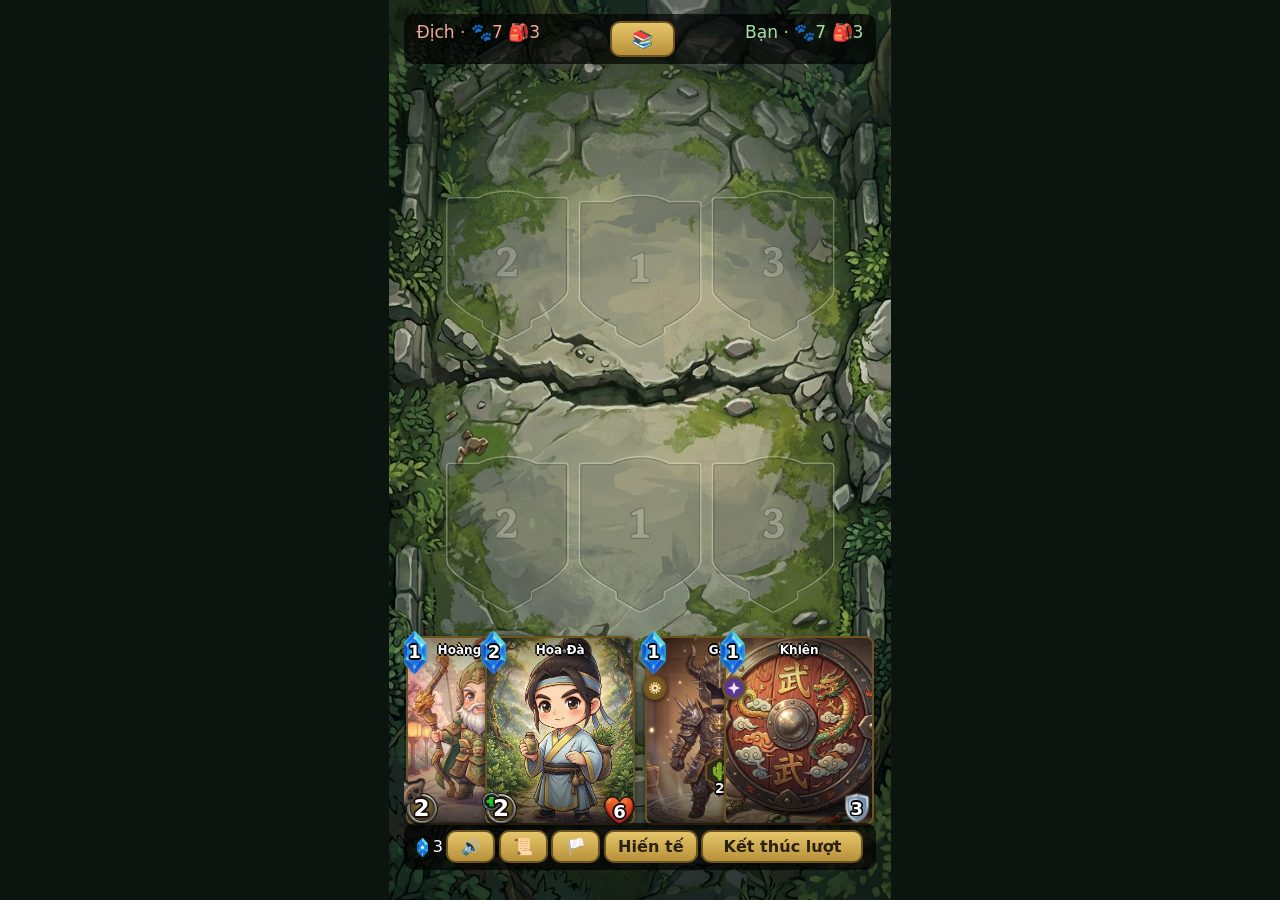
==== commit 50216423: "Add files via upload" ====
--- a/index.html
+++ b/index.html
@@ -1,11 +1,10 @@
 <!DOCTYPE html><html lang="vi"><head>
-<link rel="preload" as="image" href="Assets/UI/gold_icon.png"><link rel="preload" as="image" href="Assets/UI/attack_icon.png"><link rel="preload" as="image" href="Assets/UI/block_icon.png"><link rel="preload" as="image" href="Assets/UI/shield_icon.webp"><link rel="preload" as="image" href="Assets/UI/staff_icon.webp"><link rel="preload" as="image" href="Assets/UI/bow_icon.png"><link rel="preload" as="image" href="Assets/UI/heal_icon.png"><link rel="preload" as="image" href="Assets/UI/heart_icon.png"><link rel="preload" as="image" href="Assets/UI/sword_icon.png"><link rel="preload" as="image" href="Assets/UI/mana_icon.png"><link rel="preload" as="image" href="Assets/Char/char_dieuthuyen.webp"><link rel="preload" as="image" href="Assets/Char/char_gcl.webp"><link rel="preload" as="image" href="Assets/Char/char_huatuo.webp"><link rel="preload" as="image" href="Assets/Char/char_herb.webp"><link rel="preload" as="image" href="Assets/Char/char_shield.webp"><link rel="preload" as="image" href="Assets/Char/char_sword.webp"><link rel="preload" as="image" href="Assets/Char/char_nhim.webp"><link rel="preload" as="image" href="Assets/Char/char_rong.webp"><link rel="preload" as="image" href="Assets/Char/char_cu.webp"><link rel="preload" as="image" href="Assets/Char/char_thorn.webp"><link rel="preload" as="image" href="Assets/Char/char_block.webp"><link rel="preload" as="image" href="Assets/Char/char_turtle.webp"><link rel="preload" as="image" href="Assets/Char/char_fox.webp"><link rel="preload" as="image" href="Assets/Char/char_chudu.webp">
 <meta charset="utf-8"><meta name="viewport" content="width=device-width, initial-scale=1, viewport-fit=cover"><title>Card Monsters – Đấu trường rừng xanh</title>
 <style>
 :root{--dice:url("data:image/svg+xml,%3Csvg xmlns='http://www.w3.org/2000/svg' viewBox='0 0 24 24'%3E%3Crect x='2.5' y='2.5' width='19' height='19' rx='4' fill='%23f6efdc' stroke='%236b5420' stroke-width='1.8'/%3E%3Ccircle cx='8' cy='8' r='1.8' fill='%23b83b3b'/%3E%3Ccircle cx='16' cy='8' r='1.8' fill='%23b83b3b'/%3E%3Ccircle cx='12' cy='12' r='1.8' fill='%23b83b3b'/%3E%3Ccircle cx='8' cy='16' r='1.8' fill='%23b83b3b'/%3E%3Ccircle cx='16' cy='16' r='1.8' fill='%23b83b3b'/%3E%3C/svg%3E");--h:100vh;--w:min(100vw,calc((var(--h) - env(safe-area-inset-top,0px) - env(safe-area-inset-bottom,0px))*.558));--u:calc(var(--w)/100);--hp-y:calc(0*var(--u));--heart:url(Assets/UI/heart_icon.png);--atk:url(Assets/UI/attack_icon.png);--sword:url(Assets/UI/sword_icon.png);--heal:url(Assets/UI/heal_icon.png);--block:url(Assets/UI/block_icon.png);--shield:url(Assets/UI/shield_icon.webp);--staff:url(Assets/UI/staff_icon.webp);--mana:url(Assets/UI/mana_icon.png);--goldi:url(Assets/UI/gold_icon.png);--bow:url(Assets/UI/bow_icon.png);box-sizing:border-box;padding-top:env(safe-area-inset-top,0px);padding-bottom:env(safe-area-inset-bottom,0px);color-scheme:dark;--gold:#c9b57a;--red:#b86a6a;--ink:#2a2113}
 @supports (height:100dvh){:root{--h:100dvh}}
 html{scroll-padding-top:env(safe-area-inset-top,0px)}
-html,body{height:100%;margin:0;background:#0b140e;color:#fff;font-family:"Trebuchet MS",system-ui,sans-serif}
+html,body{height:100%;margin:0;background:#0b140e;color:#fff;font-family:system-ui,-apple-system,"Segoe UI",Roboto,"Noto Sans",sans-serif}
 body{display:flex;justify-content:center;align-items:center;overflow:hidden}
 #board{position:relative;width:var(--w);height:calc(var(--w)*1376/768);aspect-ratio:768/1376;background:#1c2a1d url(Assets/UI/1.jpg) center/100% 100% no-repeat;overflow:hidden;user-select:none;-webkit-user-select:none}
 #hud,#bar{position:absolute;left:3%;right:3%;background:#000a;border-radius:calc(2*var(--u));padding:calc(1.4*var(--u)) calc(2.5*var(--u))}
@@ -21,7 +20,6 @@
 .o .mon{border-color:var(--red)}
 .mon b{font-size:calc(8*var(--u));line-height:1;font-weight:400}
 .mon i{font-style:normal;font-weight:700}
-
 .mon u{text-decoration:none;font-weight:700}
 .mon .at,.mon .hp{position:absolute;bottom:calc(.6*var(--u));font-size:calc(3*var(--u))}
 .mon .hp{font-size:calc(3.6*var(--u))}
@@ -29,12 +27,14 @@
 .mon .at{left:calc(-.5*var(--u));bottom:calc(-.5*var(--u));font-size:calc(4.6*var(--u))}.mon .hp{right:calc(-.5*var(--u));bottom:calc(-.5*var(--u))}
 .mon .sh{position:absolute;left:50%;bottom:100%;margin-bottom:calc(.3*var(--u));transform:translateX(-50%);width:calc(6*var(--u));height:calc(6*var(--u));display:flex;align-items:center;justify-content:center;font-size:calc(6*var(--u));line-height:1}
 .mon .sh i{position:absolute;left:50%;top:50%;transform:translate(-50%,-45%);font-size:calc(3.6*var(--u));line-height:1;font-weight:700;color:#fff;text-shadow:calc(-.3*var(--u)) 0 #000,calc(.3*var(--u)) 0 #000,0 calc(-.3*var(--u)) #000,0 calc(.3*var(--u)) #000,calc(-.25*var(--u)) calc(-.25*var(--u)) #000,calc(.25*var(--u)) calc(-.25*var(--u)) #000,calc(-.25*var(--u)) calc(.25*var(--u)) #000,calc(.25*var(--u)) calc(.25*var(--u)) #000}
-.mon span{position:absolute;top:calc(-6*var(--u));left:50%;transform:translateX(-50%);display:flex;gap:calc(1.2*var(--u))}
+.mon span{position:absolute;bottom:calc(100% + 1*var(--u));left:50%;width:max-content;transform:translateX(-50%);display:flex;flex-direction:column-reverse;align-items:center;gap:calc(1.2*var(--u))}
+.mon .skr{display:flex;gap:calc(1.2*var(--u));font-style:normal}
 .mon .sk{position:relative;font-size:calc(5*var(--u));line-height:1}
 .mon .sk i{position:absolute;left:50%;bottom:calc(-.8*var(--u));transform:translateX(-50%);font-size:calc(2.8*var(--u));font-weight:800;color:#fff;text-shadow:0 0 calc(.5*var(--u)) #000,0 0 calc(.5*var(--u)) #000,0 0 calc(.5*var(--u)) #000}
 .fl{position:absolute;top:14%;left:50%;transform:translate(-50%,-50%) rotate(0deg) scale(1);transform-origin:50% 50%;white-space:nowrap;text-align:center;font-family:system-ui,-apple-system,"Segoe UI",Roboto,"Noto Sans",sans-serif;font-weight:900;font-size:calc(12*var(--u));line-height:1.1;color:#ff8f7d;text-shadow:calc(.75*var(--u)) calc(.75*var(--u)) #000,calc(.75*var(--u)) calc(-.75*var(--u)) #000,calc(-.75*var(--u)) calc(.75*var(--u)) #000,calc(-.75*var(--u)) calc(-.75*var(--u)) #000,calc(.75*var(--u)) 0 #000,calc(-.75*var(--u)) 0 #000,0 calc(.75*var(--u)) #000,0 calc(-.75*var(--u)) #000,0 0 calc(2.2*var(--u)) #000,0 calc(.5*var(--u)) calc(1.2*var(--u)) #000;will-change:transform,opacity;animation:fl 1.7s linear forwards;pointer-events:none;z-index:8}
 .fl.blk{font-size:calc(7.6*var(--u));color:#ffe27a;letter-spacing:.02em}
 .fl.hlf{color:#7cf29c}
+.fl.drn{color:#ff6b86;font-size:calc(9*var(--u))}
 .fl.shl{color:#7ec8ff}
 .fl.crt{font-size:calc(12*var(--u)*var(--cs,1.65));color:#000;letter-spacing:.02em;text-shadow:calc(1.5*var(--u)) calc(1.5*var(--u)) #000,calc(1.5*var(--u)) calc(-1.5*var(--u)) #000,calc(-1.5*var(--u)) calc(1.5*var(--u)) #000,calc(-1.5*var(--u)) calc(-1.5*var(--u)) #000,calc(1.5*var(--u)) calc(0*var(--u)) #000,calc(-1.5*var(--u)) calc(0*var(--u)) #000,calc(0*var(--u)) calc(1.5*var(--u)) #000,calc(0*var(--u)) calc(-1.5*var(--u)) #000,0 0 calc(3*var(--u)) #000;filter:drop-shadow(0 0 calc(2.2*var(--u)) rgba(255,150,30,.9))}
 .fl.crt::before{content:attr(data-t);position:absolute;inset:0;background:linear-gradient(165deg,#ffef3a 5%,#ffb21e 45%,#ff4a1a 95%);-webkit-background-clip:text;background-clip:text;color:transparent;-webkit-text-fill-color:transparent;text-shadow:none;pointer-events:none}
@@ -64,7 +64,6 @@
 .cd .hx::before{content:"";position:absolute;inset:calc(.4*var(--u));z-index:-1;background:#2b2a1d;clip-path:polygon(50% 0,100% 25%,100% 75%,50% 100%,0 75%,0 25%)}
 .cd .hx.e::before{background:#4a4538}
 .cd .sk i{position:absolute;left:50%;bottom:0;transform:translate(-50%,50%);line-height:1;font-size:calc(2.8*var(--u));font-weight:800;color:#fff;text-shadow:calc(-.3*var(--u)) 0 #000,calc(.3*var(--u)) 0 #000,0 calc(-.3*var(--u)) #000,0 calc(.3*var(--u)) #000,calc(-.25*var(--u)) calc(-.25*var(--u)) #000,calc(.25*var(--u)) calc(-.25*var(--u)) #000,calc(-.25*var(--u)) calc(.25*var(--u)) #000,calc(.25*var(--u)) calc(.25*var(--u)) #000}
-
 .ty{position:absolute;top:calc(7.6*var(--u));left:calc(-.9*var(--u));width:calc(4.8*var(--u));height:calc(4.8*var(--u));box-sizing:border-box;border-radius:50%;border:calc(.4*var(--u)) solid #6b5420;background-position:center;background-repeat:no-repeat;background-size:68%;box-shadow:0 calc(.3*var(--u)) calc(.8*var(--u)) #000a}
 .ty.ts{background-color:#5b3a8c;background-image:url("data:image/svg+xml,%3Csvg xmlns='http://www.w3.org/2000/svg' viewBox='0 0 24 24'%3E%3Cpath d='M12 1.5l2.8 7.7 7.7 2.8-7.7 2.8L12 22.5l-2.8-7.7L1.5 12l7.7-2.8z' fill='%23f1e4ff'/%3E%3C/svg%3E")}
 .ty.te{background-color:#7a5a22;background-image:url("data:image/svg+xml,%3Csvg xmlns='http://www.w3.org/2000/svg' viewBox='0 0 24 24'%3E%3Ccircle cx='12' cy='12' r='8.2' fill='none' stroke='%23ffe9b0' stroke-width='3.4' stroke-dasharray='2.4 1.893'/%3E%3Ccircle cx='12' cy='12' r='6.2' fill='%23ffe9b0'/%3E%3Ccircle cx='12' cy='12' r='2.6' fill='%237a5a22'/%3E%3C/svg%3E")}
@@ -75,7 +74,7 @@
 .cd.art>i{text-shadow:calc(-.3*var(--u)) 0 #000,calc(.3*var(--u)) 0 #000,0 calc(-.3*var(--u)) #000,0 calc(.3*var(--u)) #000}
 .mon .eq.im{width:calc(8*var(--u));height:calc(8*var(--u));background-size:cover;background-position:center 25%;background-repeat:no-repeat}
 .mon.art{background:linear-gradient(#0000 55%,#0009),var(--art) center/cover no-repeat}
-.mon b.nm{position:absolute;top:0;left:0;right:0;box-sizing:border-box;padding:calc(.8*var(--u)) calc(1*var(--u)) calc(2.4*var(--u));background:linear-gradient(#000d,#0000);border-radius:calc(1*var(--u)) calc(1*var(--u)) 0 0;z-index:1;font-size:calc(3.2*var(--u));font-weight:800;line-height:1.15;color:#fff;padding:0 calc(1*var(--u));text-shadow:calc(-.3*var(--u)) 0 #000,calc(.3*var(--u)) 0 #000,0 calc(-.3*var(--u)) #000,0 calc(.3*var(--u)) #000,calc(-.25*var(--u)) calc(-.25*var(--u)) #000,calc(.25*var(--u)) calc(-.25*var(--u)) #000,calc(-.25*var(--u)) calc(.25*var(--u)) #000,calc(.25*var(--u)) calc(.25*var(--u)) #000}
+.mon b.nm{position:absolute;top:0;left:0;right:0;box-sizing:border-box;padding:calc(.8*var(--u)) calc(1*var(--u)) calc(2.4*var(--u));background:linear-gradient(#000d,#0000);border-radius:calc(1*var(--u)) calc(1*var(--u)) 0 0;z-index:1;font-size:calc(3.2*var(--u));font-weight:800;line-height:1.15;color:#fff;text-shadow:calc(-.3*var(--u)) 0 #000,calc(.3*var(--u)) 0 #000,0 calc(-.3*var(--u)) #000,0 calc(.3*var(--u)) #000,calc(-.25*var(--u)) calc(-.25*var(--u)) #000,calc(.25*var(--u)) calc(-.25*var(--u)) #000,calc(-.25*var(--u)) calc(.25*var(--u)) #000,calc(.25*var(--u)) calc(.25*var(--u)) #000}
 .cd.em{visibility:hidden;pointer-events:none}.cd.ov{margin-left:calc(-14*var(--u))}.cd.gp{margin-left:calc(2*var(--u))}
 #ins{position:absolute;inset:0;background:#000d;display:none;flex-direction:column;align-items:center;justify-content:center;gap:calc(3.5*var(--u));z-index:8;cursor:pointer;text-align:center}
 #ins .who{font-size:calc(4.2*var(--u));font-weight:800;color:#a8e0a8}#ins .who.o{color:#f0a8a0}
@@ -96,6 +95,10 @@
 button{font:inherit;font-weight:700;background:linear-gradient(#e6c66a,#b8913a);color:var(--ink);border:calc(.4*var(--u)) solid #6b5420;border-radius:calc(2*var(--u));padding:calc(1*var(--u)) calc(4*var(--u));cursor:pointer}
 button:disabled{opacity:.45}
 #mu,#lgb,#sur{padding:calc(1*var(--u)) calc(2.5*var(--u))}
+#vp{position:absolute;left:12%;bottom:9.5%;display:none;align-items:center;gap:calc(2*var(--u));background:#000e;border:calc(.4*var(--u)) solid #6b5420;border-radius:calc(2*var(--u));padding:calc(1.6*var(--u)) calc(2.5*var(--u));z-index:7;font-size:calc(3.2*var(--u));color:#fff}
+#vp button{padding:calc(.8*var(--u)) calc(2*var(--u))}
+#vp input{width:calc(34*var(--u));height:calc(4*var(--u));accent-color:#e6c66a;cursor:pointer;margin:0}
+#vp span{min-width:calc(7*var(--u));text-align:right;font-weight:700;color:var(--gold)}
 #ov{position:absolute;inset:0;background:#000c;display:none;flex-direction:column;align-items:center;justify-content:center;font-size:calc(8*var(--u));gap:calc(4*var(--u));z-index:9;text-align:center}
 #ov button{font-size:calc(5*var(--u))}
 #cf{position:absolute;inset:0;background:#000c;display:none;flex-direction:column;align-items:center;justify-content:center;font-size:calc(6*var(--u));gap:calc(4*var(--u));z-index:9;text-align:center}
@@ -107,20 +110,47 @@
 #lgl .tn{color:var(--gold);font-weight:700;margin-top:calc(1.5*var(--u))}
 #lgp button{font-size:calc(4*var(--u))}
 #colb{font-size:calc(3.4*var(--u))}
+#upfx{position:absolute;left:0;top:0;width:100%;height:100%;pointer-events:none;z-index:5}
+#cl .cc{position:relative}
+#cl .cc.upping{z-index:3}
+.upnum{display:inline-block;animation:upPop .22s ease-out}
+@keyframes upPop{0%{transform:scale(1.55);color:#fff;text-shadow:0 0 8px #ffe27a,0 0 2px #ffe27a}100%{transform:scale(1)}}
+.upf{position:absolute;left:50%;top:calc(33*var(--u));transform:translateX(-50%);pointer-events:none;z-index:4;text-align:center;white-space:nowrap;font-weight:900;line-height:1.1;text-shadow:0 0 6px #000,0 1px 0 #000,0 -1px 0 #000,1px 0 0 #000,-1px 0 0 #000}
+.upf b{display:block;font-size:calc(4.2*var(--u));color:#ffe27a;letter-spacing:.05em}
+.upf span{display:block;font-size:calc(2.8*var(--u));color:#9dff9d}
 #col{position:absolute;inset:0;background:#000e;display:none;flex-direction:column;gap:calc(2*var(--u));padding:calc(5*var(--u));z-index:11;box-sizing:border-box}
 #col h2{margin:0;text-align:center;font-size:calc(5*var(--u));color:var(--gold)}
 #cl{flex:1;overflow-y:auto;font-size:calc(3*var(--u));display:grid;grid-template-columns:repeat(3,1fr);gap:calc(2*var(--u));align-content:start}
 #cl .ch{grid-column:1/-1;color:var(--gold);font-weight:700;margin:calc(1*var(--u)) 0 0}
 #cl .cc{display:flex;flex-direction:column;gap:calc(1*var(--u))}
-#cl .cd{flex:none;width:100%;height:calc(33*var(--u));cursor:default}
+#cl .cd{flex:none;width:100%;height:calc(33*var(--u));cursor:pointer;transition:transform .14s ease,box-shadow .14s ease}
+#cl .cd:hover{transform:translateY(calc(-.6*var(--u)));box-shadow:0 0 calc(1.6*var(--u)) rgba(255,226,122,.55)}
 #cl .ci{font-size:calc(2.6*var(--u));text-align:center;color:#ddd;line-height:1.25;min-height:calc(6.5*var(--u))}#cl .ci b{color:var(--gold)}
 #cl button{font-size:calc(3.2*var(--u))}#cx,#cadd,#cdel{font-size:calc(4*var(--u))}#cdel{color:#a33}
+#lvmod{position:absolute;inset:0;background:#000d;display:none;flex-direction:column;justify-content:center;padding:calc(4.5*var(--u));z-index:12;box-sizing:border-box}
+#lvbox{background:linear-gradient(180deg,#243322,#131d14);border:calc(.5*var(--u)) solid var(--gold);border-radius:calc(2.2*var(--u));padding:calc(3.5*var(--u));display:flex;flex-direction:column;gap:calc(2.2*var(--u));max-height:86%;box-shadow:0 calc(1*var(--u)) calc(3*var(--u)) #000c}
+#lvhdr{display:flex;align-items:center;justify-content:space-between;gap:calc(2*var(--u));border-bottom:calc(.25*var(--u)) solid #c9b57a55;padding-bottom:calc(1.8*var(--u))}
+#lvtitle{font-size:calc(4.4*var(--u));font-weight:800;color:var(--gold);line-height:1.2}
+#lvsub{font-size:calc(2.7*var(--u));color:#d8e6d2}
+#lvlist{flex:1;overflow-y:auto;display:flex;flex-direction:column;gap:calc(1.6*var(--u));padding-right:calc(.6*var(--u))}
+.lvrow{background:#0007;border:calc(.3*var(--u)) solid #c9b57a44;border-radius:calc(1.4*var(--u));padding:calc(2*var(--u)) calc(2.4*var(--u));display:flex;flex-direction:row;align-items:center;gap:calc(2.2*var(--u))}
+.lvbody{flex:1;min-width:0;display:flex;flex-direction:column;gap:calc(.8*var(--u))}
+.lvrow.cur{border-color:#ffe27a;background:#ffe27a18;box-shadow:0 0 calc(1.2*var(--u)) #ffe27a44}
+.lvrow.locked{opacity:.78}
+.lvtop{display:flex;justify-content:space-between;align-items:center;font-size:calc(3.2*var(--u));font-weight:800}
+.lvstar{color:#ffe27a}
+.lvtag{font-size:calc(2.4*var(--u));padding:calc(.3*var(--u)) calc(1.4*var(--u));border-radius:calc(1*var(--u));background:#ffffff18;color:#eee}
+.lvrow.cur .lvtag{background:#ffe27a;color:var(--ink)}
+.lvstats{display:flex;flex-wrap:wrap;gap:calc(1.2*var(--u)) calc(2.4*var(--u));font-size:calc(2.85*var(--u));color:#f4f7f2;line-height:1.35}
+.lvstats span b{color:#ffd875}
+.lvskill{font-size:calc(2.65*var(--u));color:#9dff9d;line-height:1.3}
+#lvclose{align-self:stretch;font-size:calc(3.8*var(--u));padding:calc(1.4*var(--u)) calc(3*var(--u))}
 u.at{isolation:isolate;display:flex;align-items:center;justify-content:center;box-sizing:border-box;padding-bottom:calc(.3*var(--u));width:calc(6.4*var(--u));height:calc(6.4*var(--u));font-size:calc(4.6*var(--u));line-height:1;color:#fff;font-weight:900;text-shadow:calc(-.35*var(--u)) 0 #1a0d0d,calc(.35*var(--u)) 0 #1a0d0d,0 calc(-.35*var(--u)) #1a0d0d,0 calc(.35*var(--u)) #1a0d0d,calc(-.28*var(--u)) calc(-.28*var(--u)) #1a0d0d,calc(.28*var(--u)) calc(-.28*var(--u)) #1a0d0d,calc(-.28*var(--u)) calc(.28*var(--u)) #1a0d0d,calc(.28*var(--u)) calc(.28*var(--u)) #1a0d0d}
 u.at::before{content:"";position:absolute;inset:0;z-index:-2;background:var(--atk) center/contain no-repeat}
 u.at:not(.rg)::after{content:"";position:absolute;left:calc(-.6*var(--u));top:calc(-0.29*var(--u));width:calc(3.8*var(--u));height:calc(3.8*var(--u));z-index:-1;background:var(--sword) center/contain no-repeat}
 u.at s{position:absolute;inset:0;z-index:2;display:flex;align-items:center;justify-content:center;text-decoration:none;color:#ff2a2a;font-size:calc(4*var(--u));font-weight:900;line-height:1;text-shadow:calc(-.2*var(--u)) 0 #1a0d0d,calc(.2*var(--u)) 0 #1a0d0d,0 calc(-.2*var(--u)) #1a0d0d,0 calc(.2*var(--u)) #1a0d0d}
 u.at.tm::after{filter:hue-rotate(-35deg) saturate(1.5) drop-shadow(0 0 calc(.4*var(--u)) #7cf29c)}
-u.at.hl::after{content:"";position:absolute;left:calc(-.6*var(--u));top:calc(-.29*var(--u));width:calc(3.8*var(--u));height:calc(3.8*var(--u));z-index:-1;background:var(--heal) center/contain no-repeat}
+u.at.hl::after{content:"";position:absolute;left:calc(-.6*var(--u));top:calc(-0.29*var(--u));width:calc(3.8*var(--u));height:calc(3.8*var(--u));z-index:-1;background:var(--heal) center/contain no-repeat}
 u.at.rg::after{content:"";position:absolute;left:calc(-1.8*var(--u));top:calc(-3*var(--u));width:calc(6*var(--u));height:calc(6*var(--u));z-index:-1;background:var(--bow) center/contain no-repeat;filter:drop-shadow(0 0 calc(.25*var(--u)) #fff) drop-shadow(calc(.3*var(--u)) 0 0 #1a0d0d) drop-shadow(calc(-.3*var(--u)) 0 0 #1a0d0d) drop-shadow(0 calc(.3*var(--u)) 0 #1a0d0d) drop-shadow(0 calc(-.3*var(--u)) 0 #1a0d0d)}
 .hp{isolation:isolate;display:flex;align-items:center;justify-content:center;box-sizing:border-box;padding:calc(.4*var(--u)) 0 var(--hp-y);width:calc(6.4*var(--u));height:calc(6*var(--u));color:#fff;font-weight:900;text-shadow:calc(-.35*var(--u)) 0 #1a0d0d,calc(.35*var(--u)) 0 #1a0d0d,0 calc(-.35*var(--u)) #1a0d0d,0 calc(.35*var(--u)) #1a0d0d,calc(-.28*var(--u)) calc(-.28*var(--u)) #1a0d0d,calc(.28*var(--u)) calc(-.28*var(--u)) #1a0d0d,calc(-.28*var(--u)) calc(.28*var(--u)) #1a0d0d,calc(.28*var(--u)) calc(.28*var(--u)) #1a0d0d}
 .hp::before{content:"";position:absolute;inset:0;z-index:-1;background:var(--heart) center/calc(8.8*var(--u)) calc(8.8*var(--u)) no-repeat}
@@ -133,34 +163,41 @@
 <div id="o" class="row"></div><div id="p" class="row"></div>
 <div id="hand"></div>
 <div id="bar"><span id="en"></span><button id="mu">🔊</button><button id="lgb">📜</button><button id="sur">🏳️</button><button id="sac">Hiến tế</button><button id="end">Kết thúc lượt</button></div>
+<div id="vp"><button id="vm">🔊</button><input id="vr" type="range" min="0" max="100" step="1" value="100"><span id="vv">100%</span></div>
 <div id="ov"><div id="ovt"></div><button id="again">Chơi lại</button><button id="lgb2">Nhật ký</button><button id="colb2">Bộ bài</button></div>
 <div id="cf"><div>Bạn muốn đầu hàng?</div><div class="bt"><button id="cfy">Đầu hàng</button><button id="cfn">Hủy</button></div></div>
 <div id="ins"></div>
 <div id="col"><h2>Bộ bài · <span id="cg"></span></h2><div id="cl"></div><button id="cadd">+10000 <em class="gi"></em></button><button id="cdel">Xoá save</button><button id="cx">Đóng</button></div>
+<div id="lvmod"><div id="lvbox"><div id="lvhdr"><div><div id="lvtitle"></div><div id="lvsub"></div></div></div><div id="lvlist"></div><button id="lvclose">Đóng</button></div></div>
 <div id="lgp"><h2>Nhật ký</h2><div id="lgl"></div><button id="lgx">Đóng</button></div>
 </div>
 <script>
-['Assets/UI/attack_icon.png','Assets/UI/block_icon.png','Assets/UI/shield_icon.webp','Assets/UI/staff_icon.webp','Assets/UI/bow_icon.png','Assets/UI/heal_icon.png','Assets/UI/heart_icon.png','Assets/UI/sword_icon.png','Assets/UI/mana_icon.png','Assets/Char/char_dieuthuyen.webp','Assets/Char/char_gcl.webp','Assets/Char/char_huatuo.webp','Assets/Char/char_herb.webp','Assets/Char/char_shield.webp','Assets/Char/char_sword.webp','Assets/Char/char_nhim.webp','Assets/Char/char_rong.webp','Assets/Char/char_cu.webp','Assets/Char/char_thorn.webp','Assets/Char/char_block.webp','Assets/Char/char_turtle.webp','Assets/Char/char_chudu.webp','Assets/Char/char_fox.webp'].forEach(u=>{const m=new Image();m.src=u;m.decode&&m.decode().catch(()=>{})});
+const ASSET_URLS=[
+ 'Assets/UI/attack_icon.png','Assets/UI/block_icon.png','Assets/UI/shield_icon.webp',
+ 'Assets/UI/staff_icon.webp','Assets/UI/bow_icon.png','Assets/UI/heal_icon.png',
+ 'Assets/UI/heart_icon.png','Assets/UI/sword_icon.png','Assets/UI/mana_icon.png',
+ 'Assets/UI/gold_icon.png',
+ 'Assets/Char/char_dieuthuyen.webp','Assets/Char/char_gcl.webp','Assets/Char/char_huatuo.webp',
+ 'Assets/Char/char_herb.webp','Assets/Char/char_shield.webp','Assets/Char/char_sword.webp',
+ 'Assets/Char/char_nhim.webp','Assets/Char/char_rong.webp','Assets/Char/char_cu.webp',
+ 'Assets/Char/char_thorn.webp','Assets/Char/char_block.webp','Assets/Char/char_turtle.webp',
+ 'Assets/Char/char_chudu.webp','Assets/Char/char_fox.webp'
+];
+(() => {
+ const frag=document.createDocumentFragment();
+ ASSET_URLS.forEach(u=>{
+  const lnk=document.createElement('link');
+  lnk.rel='preload';lnk.as='image';lnk.href=u;
+  frag.appendChild(lnk);
+  const img=new Image();
+  img.src=u;
+  if(img.decode)img.decode().catch(()=>{});
+ });
+ document.head.appendChild(frag);
+})();
+
 const $=s=>document.querySelector(s),sleep=ms=>new Promise(r=>setTimeout(r,ms)),rnd=a=>a[Math.random()*a.length|0];
 const shuf=a=>{for(let i=a.length-1;i>0;i--){const j=Math.random()*(i+1)|0;[a[i],a[j]]=[a[j],a[i]]}return a};
-/* ============================================================
-   QUY ƯỚC: KỸ NĂNG (skill) = biểu tượng trong ô lục giác
-   Chỉ có 3 kỹ năng, mỗi kỹ năng có MỘT khóa dữ liệu duy nhất:
-     s = Khiên  (hấp thụ sát thương, trừ đòn trượng)
-     t = Gai    (phản sát thương cho kẻ đánh cận chiến)
-     b = Chặn   (vô hiệu từng đòn, mỗi đòn trừ 1)
-   Cùng khóa s/t/b được dùng ở MỌI nơi:
-     - thẻ quái trong M:      {t:2} hoặc {s:3}   (giá trị sẵn có)
-     - thẻ phép/trang bị trong I:  k:'s'|'t'|'b', v:số   (giá trị cộng thêm)
-     - quái trên sân (inst):  m.s, m.t, m.b       (giá trị đang chạy)
-   Luồng dữ liệu: đặt quái -> inst() chép s,t từ thẻ sang m.s,m.t (b=0);
-   dùng thẻ phép/trang bị -> useCard() cộng c.v vào ĐÚNG m[c.k].
-   Hiển thị: mọi nơi lấy biểu tượng từ SKILLS bên dưới (hx() cho thẻ,
-   sk() cho quái trên sân). Muốn đổi icon hoặc thêm kỹ năng: sửa SKILLS.
-   KHÁC với "đòn đánh" (atks(): hồi máu/trượng/cung/kiếm, không nằm
-   trong ô lục giác).
-   ============================================================ */
-/* Chí mạng: trượng 1%, cung 5%, phi tiêu 5%, kiếm 10%, nhân sát thương lên CRIT.mul lần. Hồi máu không chí mạng. */
 const CRIT={staff:.01,bow:.05,sword:.10,dart:.05,mul:2};
 const SKILLS=[
  {k:'s',n:'Khiên',ic:'<em class="si"></em>',num:true},
@@ -169,18 +206,69 @@
  {k:'x',n:'Bạo kích',ic:'🎯',num:true},
  {k:'v',n:'Hút máu',ic:'🩸',num:true},
  {k:'g',n:'Hồi khiên',ic:'🔰',num:true},
- {k:'p',n:'Hồi toàn đội',ic:'💞',num:true}
+ {k:'p',n:'Hồi toàn đội',ic:'💞',num:true},
+ {k:'lt',n:'Liên tiêu',ic:'🔁',num:false},
+ {k:'pd',n:'Phản đòn',ic:'↩️',num:false}
 ];
-const M=[{n:'Điêu Thuyền',e:'🐺',c:1,a:3,h:5,img:'Assets/Char/char_dieuthuyen.webp'},{n:'Gia Cát Lượng',c:2,a:3,h:9,r:1,mg:1,img:'Assets/Char/char_gcl.webp'},{n:'Lưu Bị',e:'🦔',c:2,a:2,h:6,t:2,img:'Assets/Char/char_nhim.webp'},{n:'Đổng Trác',e:'🐢',c:2,a:2,h:6,s:3,img:'Assets/Char/char_turtle.webp'},{n:'Hoàng Trung',e:'🦊',c:1,a:2,h:4,r:1,img:'Assets/Char/char_fox.webp'},{n:'Trương Phi',e:'🦉',c:2,a:3,h:5,r:1,img:'Assets/Char/char_cu.webp'},{n:'Quan Vũ',e:'🐲',c:3,a:5,h:8,img:'Assets/Char/char_rong.webp'},{n:'Hoa Đà',e:'🩺',c:2,a:3,h:6,hl:1,img:'Assets/Char/char_huatuo.webp'},{n:'Chu Du',e:'🎲',c:2,a:5,h:5,dc:1,img:'Assets/Char/char_chudu.webp'}];
-const I=[{n:'Kiếm',e:'⚔️',c:1,k:'a',v:2,q:'e',d:'Trang bị: +2 kiếm (cận chiến)',img:'Assets/Char/char_sword.webp'},{n:'Khiên',e:'🛡️',c:1,k:'s',v:3,q:'p',d:'Phép: +3 khiên',img:'Assets/Char/char_shield.webp'},{n:'Gai',e:'🌵',c:1,k:'t',v:2,q:'e',d:'Trang bị: +2 gai',img:'Assets/Char/char_thorn.webp'},{n:'Đỡ',e:'✋',c:1,k:'b',v:1,q:'p',d:'Phép: chặn 1 đòn',img:'Assets/Char/char_block.webp'},{n:'Thuốc',e:'🧪',c:1,k:'h',v:4,q:'p',d:'Phép: +4 máu',img:'Assets/Char/char_herb.webp'}];
-let AC,mute=false;
-const au=()=>{if(!AC){try{AC=new(window.AudioContext||window.webkitAudioContext)()}catch(e){}}if(AC&&AC.state=='suspended')AC.resume().catch(()=>{});return AC};
-function tone(f,d,ty='sine',v=.15,t0=0,f2){const a=au();if(!a||mute)return;const t=a.currentTime+t0*TS,o=a.createOscillator(),g=a.createGain();o.type=ty;o.frequency.setValueAtTime(f,t);if(f2)o.frequency.exponentialRampToValueAtTime(f2,t+d);g.gain.setValueAtTime(v,t);g.gain.exponentialRampToValueAtTime(.001,t+d);o.connect(g);g.connect(a.destination);o.start(t);o.stop(t+d)}
+const M=[
+ {n:'Điêu Thuyền',e:'🐺',c:1,a:2,h:4,img:'Assets/Char/char_dieuthuyen.webp'},
+ {n:'Gia Cát Lượng',e:'🪶',c:2,a:3,h:7,r:1,mg:1,img:'Assets/Char/char_gcl.webp'},
+ {n:'Lưu Bị',e:'🦔',c:2,a:2,h:6,t:2,img:'Assets/Char/char_nhim.webp'},
+ {n:'Đổng Trác',e:'🐢',c:2,a:2,h:7,s:3,img:'Assets/Char/char_turtle.webp'},
+ {n:'Hoàng Trung',e:'🦊',c:1,a:2,h:3,r:1,img:'Assets/Char/char_fox.webp'},
+ {n:'Trương Phi',e:'🦉',c:2,a:3,h:4,r:1,img:'Assets/Char/char_cu.webp'},
+ {n:'Quan Vũ',e:'🐲',c:3,a:6,h:9,img:'Assets/Char/char_rong.webp'},
+ {n:'Hoa Đà',e:'🩺',c:2,a:2,h:6,hl:1,img:'Assets/Char/char_huatuo.webp'},
+ {n:'Chu Du',e:'🎲',c:2,a:4,h:5,dc:1,img:'Assets/Char/char_chudu.webp'}
+];
+const I=[
+ {n:'Kiếm',e:'⚔️',c:1,k:'a',v:2,q:'e',d:'Trang bị: +2 kiếm (cận chiến)',img:'Assets/Char/char_sword.webp'},
+ {n:'Khiên',e:'🛡️',c:1,k:'s',v:3,q:'p',d:'Phép: +3 khiên',img:'Assets/Char/char_shield.webp'},
+ {n:'Gai',e:'🌵',c:1,k:'t',v:2,q:'e',d:'Trang bị: +2 gai',img:'Assets/Char/char_thorn.webp'},
+ {n:'Đỡ',e:'✋',c:1,k:'b',v:1,q:'p',d:'Phép: đỡ 1 đòn, giảm 50% sát thương (chí mạng vẫn nhận 80%), không cộng dồn; cho kỹ năng Phản đòn',img:'Assets/Char/char_block.webp'},
+ {n:'Thuốc',e:'🧪',c:1,k:'h',v:4,q:'p',d:'Phép: +4 máu',img:'Assets/Char/char_herb.webp'}
+];
+
+let AC,mute=false,MST,VOL=1,VPREV=1;
+try{const v=parseFloat(localStorage.getItem('cm_vol'));if(v>=0&&v<=1)VOL=v}catch(e){}
+mute=VOL<=0;
+const MASTER_GAIN=1;
+const volGain=()=>VOL*VOL*MASTER_GAIN;
+const au=()=>{
+ if(!AC){try{
+  AC=new(window.AudioContext||window.webkitAudioContext)();
+  const c=AC.createDynamicsCompressor();
+  c.threshold.value=-14;c.knee.value=12;c.ratio.value=6;c.attack.value=.003;c.release.value=.15;
+  MST=AC.createGain();MST.gain.value=volGain();
+  MST.connect(c);c.connect(AC.destination);
+ }catch(e){}}
+ if(AC&&AC.state=='suspended')AC.resume().catch(()=>{});
+ return AC;
+};
+function tone(f,d,ty='sine',v=.15,t0=0,f2){
+ const a=au();if(!a||mute)return;
+ const t=a.currentTime+t0*TS,o=a.createOscillator(),g=a.createGain();
+ o.type=ty;o.frequency.setValueAtTime(f,t);
+ if(f2)o.frequency.exponentialRampToValueAtTime(f2,t+d);
+ g.gain.setValueAtTime(v,t);g.gain.exponentialRampToValueAtTime(.001,t+d);
+ o.connect(g);g.connect(MST);o.start(t);o.stop(t+d);
+}
 let TS=1;const SPD={slash:1,arrow:1.6,orb:1.15,dart:1.3};
-function noise(d,v=.2,fc=1500,t0=0){const a=au();if(!a||mute)return;const n=a.sampleRate*d|0,b=a.createBuffer(1,n,a.sampleRate),x=b.getChannelData(0);for(let i=0;i<n;i++)x[i]=(Math.random()*2-1)*(1-i/n);const s=a.createBufferSource(),f=a.createBiquadFilter(),g=a.createGain();s.buffer=b;f.type='lowpass';f.frequency.value=fc;g.gain.value=v;s.connect(f);f.connect(g);g.connect(a.destination);s.start(a.currentTime+t0*TS)}
+function noise(d,v=.2,fc=1500,t0=0){
+ const a=au();if(!a||mute)return;
+ const n=Math.max(1,a.sampleRate*d|0),b=a.createBuffer(1,n,a.sampleRate),x=b.getChannelData(0);
+ for(let i=0;i<n;i++)x[i]=(Math.random()*2-1)*(1-i/n);
+ const s=a.createBufferSource(),f=a.createBiquadFilter(),g=a.createGain();
+ s.buffer=b;f.type='lowpass';f.frequency.value=fc;g.gain.value=v;
+ s.connect(f);f.connect(g);g.connect(MST);s.start(a.currentTime+t0*TS);
+}
 const SFX={
- pick:()=>tone(660,.08,'triangle',.1),
+ pick:()=>{tone(880,.07,'triangle',.28);tone(1320,.05,'sine',.16);noise(.03,.2,5000)},
+ close:()=>{tone(600,.08,'triangle',.26,0,320);noise(.03,.16,3500)},
  play:()=>{tone(300,.12,'triangle',.15,0,500);noise(.08,.1,3000)},
+ upCharge:(d=0)=>{tone(260,.24,'triangle',.07,d,820);noise(.2,.06,3500,d)},
+ upBurst:(d=0)=>{noise(.1,.16,6500,d);tone(990,.1,'sine',.12,d);tone(1480,.16,'sine',.1,d+.02)},
+ upCount:(d=0)=>{[0,1,2].forEach(i=>tone(1200+i*180,.05,'square',.03,d+i*.1))},
  item:()=>{tone(700,.1,'sine',.12);tone(1050,.14,'sine',.1,.08)},
  sword:()=>{noise(.12,.18,5000);tone(220,.1,'sawtooth',.08,0,110)},
  dart:()=>{noise(.07,.1,7000);tone(1500,.09,'triangle',.07,0,700);noise(.05,.12,4200,.14)},
@@ -194,17 +282,16 @@
  block:()=>{
   const a=au();if(!a||mute)return;
   const t=a.currentTime;
-  noise(.05,.25,5200,0);
-  noise(.08,.11,2400,.01);
-  tone(1680,.14,'triangle',.15,0,1220);
-  tone(2540,.11,'sawtooth',.06,0,1880);
-  tone(3420,.08,'sine',.045,0,2900);
+  noise(.05,.25,5200,0);noise(.08,.11,2400,.01);
+  tone(1680,.14,'triangle',.15,0,1220);tone(2540,.11,'sawtooth',.06,0,1880);tone(3420,.08,'sine',.045,0,2900);
   tone(420,.16,'triangle',.13,.01,215);
   const o=a.createOscillator(),g=a.createGain();
   o.type='sine';o.frequency.setValueAtTime(195,t);o.frequency.exponentialRampToValueAtTime(95,t+.14);
   g.gain.setValueAtTime(.13,t);g.gain.exponentialRampToValueAtTime(.001,t+.16);
-  o.connect(g);g.connect(a.destination);o.start(t);o.stop(t+.17);
+  o.connect(g);g.connect(MST);o.start(t);o.stop(t+.17);
  },
+ drain:()=>{tone(230,.4,'sine',.1,0,720);noise(.3,.07,2400,.05)},
+ drainEnd:()=>{tone(784,.14,'sine',.1);tone(1175,.2,'sine',.09,.06)},
  thorn:()=>{tone(1400,.06,'sawtooth',.06);tone(1000,.08,'sawtooth',.06,.05)},
  heal:()=>[523,659,784].forEach((f,i)=>tone(f,.18,'sine',.1,i*.09)),
  turn:()=>{tone(392,.15,'triangle',.12);tone(523,.2,'triangle',.12,.12)},
@@ -212,89 +299,452 @@
  lose:()=>[392,330,262,196].forEach((f,i)=>tone(f,.35,'sawtooth',.08,i*.18)),
  die:()=>{tone(200,.3,'sawtooth',.1,0,50);noise(.2,.2,600)}
 };
-const sfx=k=>{try{SFX[k]()}catch(e){}};
+const sfx=k=>{try{SFX[k]&&SFX[k]()}catch(e){}};
+
 const compact=B=>{const a=B.filter(Boolean);while(a.length<3)a.push(null);B.splice(0,3,...a)};
 const atkPri=a=>a.hl?-1:a.mg?0:a.r?1:2;
-const atks=m=>{if(m.hl){const h=m.p>0?[{hl:true,team:true,d:m.p}]:[];h.push({hl:true,r:false,mg:false,d:m.a});if(m.sw>0)h.push({r:false,mg:false,d:m.sw});return h}const l=[{r:!!m.r,mg:!!m.mg,dc:!!m.dc,d:m.a}];if((m.r||m.dc)&&m.sw>0)l.push({r:false,d:m.sw});return l.sort((x,y)=>atkPri(x)-atkPri(y))};
+const atks=m=>{
+ if(m.hl){
+  const h=m.p>0?[{hl:true,team:true,d:m.p}]:[];
+  h.push({hl:true,r:false,mg:false,d:m.a});
+  if(m.sw>0)h.push({r:false,mg:false,d:m.sw});
+  return h;
+ }
+ const l=[{r:!!m.r,mg:!!m.mg,dc:!!m.dc,d:m.a}];
+ if((m.r||m.dc)&&m.sw>0)l.push({r:false,d:m.sw});
+ return l.sort((x,y)=>atkPri(x)-atkPri(y));
+};
 const act=(a,i)=>a.hl||a.mg||a.dc?true:a.r?i>0:i==0;
 const canAtk=(m,i)=>atks(m).some(a=>act(a,i));
 
-/* ===== CẤP ĐỘ LÁ BÀI (lưu localStorage, chỉ dùng Vàng) =====
-   Quái Lv1-4 (Lv5 dành cho kỹ năng riêng, chưa làm), phép/trang bị Lv1-3.
-   Cấp áp vào thẻ ngay khi tạo bộ bài (mk) nên hiển thị và đánh nhau đều dùng số đã cộng. */
-const SK='cm_save_v1',MAXQ=5,MAXI=3,QC=[100,200,350,600],IC=[100,250];
-const QB=[0,{},{h:1,a:0},{h:1,a:1},{h:3,a:1},{h:3,a:1}];
-/* Kỹ năng mở khóa ở Lv5 (f = kỹ năng cộng vào thẻ; mỗi lá tối đa 3 kỹ năng gồm cả kỹ năng gốc) */
-const LV5={'Quan Vũ':{f:{x:10},t:'Bạo kích 10%'},'Hoàng Trung':{f:{x:10},t:'Bạo kích 10%'},'Gia Cát Lượng':{f:{x:4},t:'Bạo kích 4%'},'Chu Du':{f:{x:10},t:'Bạo kích 10%'},'Trương Phi':{f:{v:1},t:'Hút máu 1'},'Điêu Thuyền':{f:{b:1},t:'Chặn 1 đòn'},'Lưu Bị':{f:{s:2},t:'Khiên 2'},'Đổng Trác':{f:{g:1},t:'Hồi khiên 1'},'Hoa Đà':{f:{p:2},t:'Hồi toàn đội 2'}};
-const IB={'Kiếm':[0,1,2],'Khiên':[0,1,2],'Gai':[0,1,2],'Đỡ':[0,0,1],'Thuốc':[0,1,3]};
+const SK='cm_save_v1',MAXQ=8,MAXI=3,QC=[100,200,350,600,900,1300,1800],IC=[100,250];
+const QB=[0,{},{h:1},{h:1,a:1},{h:2,a:1},{h:2,a:1},{h:2,a:2},{h:3,a:2},{h:3,a:2}];
+const LV5={
+ 'Quan Vũ':{f:{x:10},t:'Bạo kích 10%'},
+ 'Hoàng Trung':{f:{x:10},t:'Bạo kích 10%'},
+ 'Gia Cát Lượng':{f:{x:4},t:'Bạo kích 4%'},
+ 'Chu Du':{f:{x:10},t:'Bạo kích 10%'},
+ 'Trương Phi':{f:{v:1},t:'Hút máu 1'},
+ 'Điêu Thuyền':{f:{b:1},t:'Chặn 1 đòn'},
+ 'Lưu Bị':{f:{s:2},t:'Khiên 2'},
+ 'Đổng Trác':{f:{g:1},t:'Hồi khiên 1'},
+ 'Hoa Đà':{f:{p:2},t:'Hồi toàn đội 2'}
+};
+const LV8={
+ 'Quan Vũ':{f:{v:2,pd:1},t:'Hút máu 2, Phản đòn'},
+ 'Hoàng Trung':{f:{v:1},t:'Hút máu 1'},
+ 'Gia Cát Lượng':{f:{s:2},t:'Khiên 2'},
+ 'Chu Du':{f:{b:1,lt:1},t:'Chặn 1 đòn, Liên tiêu'},
+ 'Trương Phi':{f:{x:10},t:'Bạo kích 10%'},
+ 'Điêu Thuyền':{f:{v:1},t:'Hút máu 1'},
+ 'Lưu Bị':{f:{g:1},t:'Hồi khiên 1'},
+ 'Đổng Trác':{f:{t:2},t:'Gai 2'},
+ 'Hoa Đà':{f:{p:3},t:'Hồi toàn đội 3'}
+};
+const LVK={5:LV5,8:LV8};
+const IB={'Kiếm':[0,1,2],'Khiên':[0,1,2],'Gai':[0,1,2],'Đỡ':[0,0,0],'Thuốc':[0,1,3]};
 const KL={a:'kiếm',s:'khiên',t:'gai',b:'lần chặn',h:'máu'};
-let SV;try{SV=JSON.parse(localStorage.getItem(SK))}catch(e){}
+
+let SV;
+try{SV=JSON.parse(localStorage.getItem(SK))}catch(e){}
 if(!SV||SV.v!==1)SV={v:1,gold:0,lv:{},stats:{win:0,lose:0,streak:0}};
-const saveSV=()=>{try{localStorage.setItem(SK,JSON.stringify(SV))}catch(e){}};
-const lvOf=(c,y)=>Math.min(y=='m'?MAXQ:MAXI,(SV.lv[c.n]|0)||1);
+
+let upSvTimer=0;
+function flushSave(){
+ if(upSvTimer){clearTimeout(upSvTimer);upSvTimer=0}
+ try{localStorage.setItem(SK,JSON.stringify(SV))}catch(e){}
+}
+const saveSV=flushSave;
+function upScheduleSave(){
+ clearTimeout(upSvTimer);
+ upSvTimer=setTimeout(()=>{upSvTimer=0;flushSave()},180);
+}
+document.addEventListener('visibilitychange',()=>{if(document.hidden)flushSave()});
+window.addEventListener('pagehide',flushSave);
+
+const lvOf=(c,y)=>Math.min(y=='m'?MAXQ:MAXI,Math.max(1,(SV.lv[c.n]|0)||1));
 const enemyLv=(c,y)=>{const L=y=='m'?M:I;return Math.max(1,Math.round(L.reduce((t,x)=>t+lvOf(x,y),0)/L.length))};
-const lvCard=(c,y,lv)=>{const x={y,...c,lv};if(y=='m'){const b=QB[lv]||{};x.h+=b.h||0;x.a+=b.a||0;if(lv>=5)Object.assign(x,(LV5[c.n]||{}).f)}else{const v=(IB[c.n]||[])[lv-1]||0;if(v){x.v+=v;x.d=x.d.replace(/\d+/,x.v)}}return x};
+const lvCard=(c,y,lv)=>{
+ const x={y,...c,lv};
+ if(y=='m'){
+  const b=QB[lv]||{};
+  x.h+=b.h||0;x.a+=b.a||0;
+  for(const L of[5,8])if(lv>=L)Object.assign(x,((LVK[L]||{})[c.n]||{}).f||{});
+ }else{
+  const v=(IB[c.n]||[])[lv-1]||0;
+  if(v){x.v+=v;x.d=x.d.replace(/\d+/,x.v)}
+ }
+ return x;
+};
 const atkName=c=>c.hl?'trị liệu':c.mg?'trượng':c.dc?'xúc xắc':c.r?'cung':'kiếm';
-const nextTxt=(c,y,lv)=>{if(y=='m'){if(lv+1>=5)return'Mở kỹ năng: '+(LV5[c.n]||{}).t;const a=QB[lv]||{},b=QB[lv+1]||{},dh=(b.h||0)-(a.h||0),da=(b.a||0)-(a.a||0);return[da?'+'+da+' '+atkName(c):'',dh?'+'+dh+' máu':''].filter(Boolean).join(', ')}const v=IB[c.n]||[],d=(v[lv]||0)-(v[lv-1]||0);return d?'+'+d+' '+KL[c.k]:'—'};
-function openCol(){$('#cg').innerHTML='<em class="gi"></em> '+SV.gold;
- const row=(c,y)=>{const mx=y=='m'?MAXQ:MAXI,lv=lvOf(c,y),up=lv<mx,cost=up?(y=='m'?QC:IC)[lv-1]:0;
+const nextTxt=(c,y,lv)=>{
+ if(y=='m'){
+  if(LVK[lv+1])return'Mở kỹ năng: '+(LVK[lv+1][c.n]||{}).t;
+  const a=QB[lv]||{},b=QB[lv+1]||{},dh=(b.h||0)-(a.h||0),da=(b.a||0)-(a.a||0);
+  return[da?'+'+da+' '+atkName(c):'',dh?'+'+dh+' máu':''].filter(Boolean).join(', ');
+ }
+ const v=IB[c.n]||[],d=(v[lv]||0)-(v[lv-1]||0);
+ return d?'+'+d+' '+KL[c.k]:'—';
+};
+
+const sk=m=>{const l=SKILLS.filter(k=>k.k!='s'&&m[k.k]>0).map(k=>`<u class="sk">${k.ic}${k.num?`<i>${m[k.k]}</i>`:''}</u>`);return[0,3,6].filter(i=>i<l.length).map(i=>`<em class="skr">${l.slice(i,i+3).join('')}</em>`).join('')};
+const hx=c=>{const l=SKILLS.filter(k=>c[k.k]>0);return`<span class="hxs">${l.map(k=>`<em class="hx sk">${k.ic}${k.num?`<i>${c[k.k]}</i>`:''}</em>`).join('')}</span>`};
+const cardIn=c=>`<span class="co">${c.c}</span>${c.y=='i'?`<span class="ty ${c.q=='p'?'ts':'te'}"></span>`:''}<i>${c.n}${c.lv>1?' ★'+c.lv:''}</i>${c.y=='m'?hx(c):c.k=='b'||c.k=='t'?hx({[c.k]:c.v,pd:c.k=='b'?1:0}):''}${c.y=='m'?`<u class="at${c.hl?' hl':''}${c.r?' rg':''}${c.mg?' mg':''}${c.dc?' dc':''}">${c.a}</u><u class="hp">${c.h}</u>`:c.k=='a'?`<u class="at">${c.v}</u>`:c.k=='h'?`<u class="at hl">${c.v}</u>`:c.k=='s'?`<span class="shd"><em class="si"></em><i>${c.v}</i></span>`:''}`;
+
+const colRow=(c,y)=>{
+ const mx=y=='m'?MAXQ:MAXI,lv=lvOf(c,y),up=lv<mx,cost=up?(y=='m'?QC:IC)[lv-1]:0;
+ const x=lvCard(c,y,lv);
+ return `<div class="cc"><div class="cd ${y=='i'?'it':''}${x.img?' art':''}"${x.img?` style="--art:url(${x.img})"`:''} data-cn="${c.n}" data-cy="${y}">${cardIn(x)}</div><div class="ci"><b>★${lv}${up?'':' MAX'}</b> ${up?nextTxt(c,y,lv):(y=='m'?'✔ '+(LV8[c.n]||{}).t:'')}</div>${up?`<button data-y="${y}" data-n="${c.n}" data-cost="${cost}"${SV.gold<cost?' disabled':''}>${cost} <em class="gi"></em></button>`:''}</div>`;
+};
+function openCol(){
+ if(G&&G.busy)return;
+ au();sfx('pick');
+ $('#cg').innerHTML='<em class="gi"></em> '+SV.gold;
+ $('#cl').innerHTML='<div class="ch">Quái</div>'+M.map(c=>colRow(c,'m')).join('')+'<div class="ch">Phép / trang bị</div>'+I.map(c=>colRow(c,'i')).join('');
+ $('#col').style.display='flex';
+}
+
+function monStatsText(x){
+ const parts=[
+  `${atkName(x)[0].toUpperCase()+atkName(x).slice(1)}: <b>${x.a}</b>`,
+  `Máu: <b>${x.h}</b>`,
+  `Năng lượng: <b>${x.c}</b>`
+ ];
+ if(x.s>0)parts.push(`Khiên: <b>${x.s}</b>`);
+ if(x.t>0)parts.push(`Gai: <b>${x.t}</b>`);
+ if(x.b>0)parts.push(`Chặn: <b>${x.b}</b>`);
+ if(x.x>0)parts.push(`Bạo kích: <b>+${x.x}%</b>`);
+ if(x.v>0)parts.push(`Hút máu: <b>${x.v}</b>`);
+ if(x.g>0)parts.push(`Hồi khiên: <b>${x.g}</b>`);
+ if(x.p>0)parts.push(`Hồi toàn đội: <b>${x.p}</b>`);
+ if(x.pd>0)parts.push(`Phản đòn: <b>50%</b>`);
+ if(x.lt>0&&x.dc)parts.push(`Liên tiêu: <b>+${x.lt} lần</b>`);
+ return parts.map(t=>`<span>${t}</span>`).join('');
+}
+
+function itemStatsText(x){
+ const parts=[
+  `Năng lượng: <b>${x.c}</b>`,
+  `Chỉ số (${KL[x.k]||'hiệu lực'}): <b>${x.v}</b>`
+ ];
+ return parts.map(t=>`<span>${t}</span>`).join('')+`<span style="width:100%;color:#e7dfc8">${x.d}</span>`;
+}
+
+function levelDiffText(c,y,lv){
+ if(lv<=1)return 'Chỉ số cơ bản khởi điểm';
+ const prev=lvCard(c,y,lv-1),cur=lvCard(c,y,lv);
+ const diffs=[];
+ if(y=='m'){
+  const map=[
+   ['a',atkName(c),''],
+   ['h','máu',''],
+   ['s','khiên',''],
+   ['t','gai',''],
+   ['b','lần chặn',''],
+   ['x','bạo kích','%'],
+   ['v','hút máu',''],
+   ['g','hồi khiên',''],
+   ['p','hồi toàn đội',''],
+   ['lt','lần phóng phi tiêu',''],
+   ['pd','phản đòn','']
+  ];
+  for(const[k,lbl,suf]of map){
+   const d=(cur[k]||0)-(prev[k]||0);
+   if(d)diffs.push(`+${d}${suf} ${lbl}`);
+  }
+  if(LVK[lv]&&LVK[lv][c.n])diffs.push(`Mở kỹ năng: ${LVK[lv][c.n].t}`);
+ }else{
+  const dv=(cur.v||0)-(prev.v||0);
+  if(dv)diffs.push(`+${dv} ${KL[c.k]||'hiệu lực'}`);
+ }
+ return diffs.length?`Mới so với cấp ${lv-1}: ${diffs.join(', ')}`:`Không đổi chỉ số so với cấp ${lv-1}`;
+}
+
+function openCardLevels(name,y){
+ const list=y=='m'?M:I;
+ const c=list.find(x=>x.n===name);
+ if(!c)return;
+ sfx('pick');
+ const curLv=lvOf(c,y);
+ const maxLv=y=='m'?MAXQ:MAXI;
+ const costs=y=='m'?QC:IC;
+ $('#lvtitle').textContent=`${c.e||''} ${c.n}`;
+ $('#lvsub').textContent=`${y=='m'?'Quái vật':c.q=='p'?'Phép':'Trang bị'} · ★${curLv}/${maxLv}`;
+ let html='';
+ for(let lv=1;lv<=maxLv;lv++){
   const x=lvCard(c,y,lv);
-  return `<div class="cc"><div class="cd ${y=='i'?'it':''}${x.img?' art':''}"${x.img?` style="--art:url(${x.img})"`:''}>${cardIn(x)}</div><div class="ci"><b>★${lv}${up?'':' MAX'}</b> ${up?nextTxt(c,y,lv):(y=='m'?'✔ '+(LV5[c.n]||{}).t:'')}</div>${up?`<button data-y="${y}" data-n="${c.n}"${SV.gold<cost?' disabled':''}>${cost} <em class="gi"></em></button>`:''}</div>`};
- $('#cl').innerHTML='<div class="ch">Quái</div>'+M.map(c=>row(c,'m')).join('')+'<div class="ch">Phép / trang bị</div>'+I.map(c=>row(c,'i')).join('');$('#col').style.display='flex'}
+  const isCur=lv===curLv,isUnlocked=lv<=curLv;
+  let needGold=0;
+  if(lv>curLv)for(let step=curLv;step<lv;step++)needGold+=costs[step-1]||0;
+  const statusTxt=isCur?'':isUnlocked?'Đã mở':`Cần ${needGold} vàng`;
+  const statsHtml=y=='m'?monStatsText(x):itemStatsText(x);
+  html+=`<div class="lvrow${isCur?' cur':''}${!isUnlocked?' locked':''}"><div class="lvbody"><div class="lvtop"><span class="lvstar">★ Cấp ${lv}</span>${statusTxt?`<span class="lvtag">${statusTxt}</span>`:''}</div><div class="lvstats">${statsHtml}</div><div class="lvskill">✦ ${levelDiffText(c,y,lv)}</div></div></div>`;
+ }
+ $('#lvlist').innerHTML=html;
+ $('#lvlist').scrollTop=0;
+ $('#lvmod').style.display='flex';
+}
+
+const UPFX={
+ charge:0,burst:90,count:180,scale:1.12,chargeN:0,burstN:14,shake:1.6,sndDelay:0,
+ glow:'255,216,107',cols:['255,226,122','255,244,214','255,170,60']
+};
+const upSnd=k=>{try{SFX[k](UPFX.sndDelay/1000)}catch(e){}};
+const UP_REDUCE=matchMedia('(prefers-reduced-motion: reduce)').matches;
+const UP_DPR=Math.min(1.5,window.devicePixelRatio||1);
+const upE={in:t=>t*t*t,out:t=>1-Math.pow(1-t,3)};
+const UP=new Map();
+let upCv=null,upG=null,upRaf=0,upParts=[],upRings=[],upFlash=[],upColRect=null;
+
+function upCanvas(){
+ const col=$('#col');
+ if(!upCv){upCv=document.createElement('canvas');upCv.id='upfx';col.appendChild(upCv);upG=upCv.getContext('2d')}
+ const r=col.getBoundingClientRect(),w=Math.round(r.width*UP_DPR),h=Math.round(r.height*UP_DPR);
+ if(upCv.width!==w||upCv.height!==h){upCv.width=w;upCv.height=h}
+ upColRect=r;
+ return r;
+}
+function upCtr(fx,cr){
+ if(!fx.w){
+  const r=fx.card.getBoundingClientRect();
+  if(r.width>0){fx.cx=r.left-cr.left+r.width/2;fx.cy=r.top-cr.top+r.height/2;fx.w=r.width;fx.h=r.height}
+ }
+ return fx;
+}
+function upRefreshGold(){
+ $('#cg').innerHTML='<em class="gi"></em> '+SV.gold;
+ const btns=$('#cl').getElementsByTagName('button');
+ for(let i=0;i<btns.length;i++){const b=btns[i];if(b.dataset.cost)b.disabled=SV.gold<+b.dataset.cost}
+}
+const upMeta=(c,y,lv)=>{
+ const mx=y=='m'?MAXQ:MAXI,up=lv<mx,cost=up?(y=='m'?QC:IC)[lv-1]:0;
+ const ciHtml=`<b>★${lv}${up?'':' MAX'}</b> ${up?nextTxt(c,y,lv):(y=='m'?'✔ '+(LV8[c.n]||{}).t:'')}`;
+ return{up,cost,ciHtml};
+};
+const upNumEls=card=>[...card.querySelectorAll('u.at,u.hp,.shd i,.hxs .hx i')];
+const upKey=el=>el.matches('u.at')?'at':el.matches('u.hp')?'hp':el.matches('.shd i')?'sh':'hx'+el.parentElement.textContent.replace(/\d+/g,'');
+
+function upStartNums(fx){
+ const old={};upNumEls(fx.card).forEach(e=>old[upKey(e)]=+e.textContent);
+ fx.card.innerHTML=cardIn(fx.nX);
+ const nm=fx.card.querySelector(':scope>i');if(nm)nm.innerHTML=nm.innerHTML.replace(/(★\d+)/,'<span class="upnum">$1</span>');
+ fx.tw=[];
+ upNumEls(fx.card).forEach(e=>{
+  const to=+e.textContent,from=old[upKey(e)];
+  if(from===undefined){e.classList.add('upnum')}
+  else if(from!==to){e.classList.add('upnum');fx.tw.push({e,from,to});e.textContent=from}
+ });
+ fx.ci.innerHTML=fx.fCiHtml;
+ const f=document.createElement('div');f.className='upf';f.innerHTML='<b>LEVEL UP!</b>'+(fx.dl.length?'<span>'+fx.dl.join('  ')+'</span>':'');
+ fx.row.appendChild(f);fx.float=f;
+ const lvlDur=Math.max(110,Math.round(UPFX.count*.65));
+ const a=f.animate([{opacity:0,transform:'translate(-50%,6px) scale(.85)'},{opacity:1,transform:'translate(-50%,0) scale(1.08)',offset:.22},{opacity:1,transform:'translate(-50%,-3px) scale(1)',offset:.55},{opacity:0,transform:'translate(-50%,-9px) scale(1)'}],{duration:lvlDur,easing:'ease-out'});
+ a.onfinish=()=>f.remove();fx.anims.push(a);
+}
+function upFinish(fx,snap){
+ if(fx.done)return;fx.done=true;
+ if(UP.get(fx.c.n)===fx)UP.delete(fx.c.n);
+ fx.anims.forEach(a=>{try{a.cancel()}catch(e){}});
+ if(fx.float)fx.float.remove();
+ if(snap){fx.card.innerHTML=cardIn(fx.nX);fx.ci.innerHTML=fx.fCiHtml}
+ else fx.tw.forEach(t=>t.e.textContent=t.to);
+ if(!fx.hasNextBtn&&fx.btn.isConnected)fx.btn.remove();
+ fx.row.classList.remove('upping');
+}
+function upLoop(now){
+ upRaf=0;
+ const col=$('#col');
+ if(col.style.display!=='flex'){[...UP.values()].forEach(f=>upFinish(f,true));upParts=[];upRings=[];upFlash=[];if(upG&&upCv)upG.clearRect(0,0,upCv.width,upCv.height);return}
+ const cr=upColRect||upCanvas(),g=upG;g.setTransform(UP_DPR,0,0,UP_DPR,0,0);g.clearRect(0,0,cr.width,cr.height);g.globalCompositeOperation='lighter';
+ const T1=UPFX.charge,T2=T1+UPFX.burst,T3=T2+UPFX.count;
+ for(const fx of [...UP.values()]){
+  if(!fx.row.isConnected){fx.done=true;UP.delete(fx.c.n);continue}
+  const t=Math.max(0,now-fx.t0);
+  if(!fx.burst&&t>=T1){
+   fx.burst=true;upCtr(fx,cr);upSnd('upBurst');
+   if(!UP_REDUCE){
+    upFlash.push({o:fx,ts:fx.t0+T1,life:95});
+    upRings.push({o:fx,ts:fx.t0+T1,life:UPFX.burst+45,r0:.45,r1:.95,lw:4});
+    upRings.push({o:fx,ts:fx.t0+T1+25,life:UPFX.burst+30,r0:.3,r1:.7,lw:2.5});
+    for(let i=0;i<UPFX.burstN;i++)upParts.push({o:fx,in:false,a:Math.PI*2*i/UPFX.burstN+Math.random()*.3,r0:.35,R:.55+Math.random()*.6,ts:fx.t0+T1,life:130+Math.random()*65,sz:1.5+Math.random()*2,col:UPFX.cols[i%3]});
+    fx.anims.forEach(a=>{try{a.cancel()}catch(e){}});fx.anims=[];
+    const gl=`0 0 22px 6px rgba(${UPFX.glow},.85)`;
+    fx.anims.push(fx.card.animate([{transform:'scale(1)',filter:'brightness(1.5) saturate(1.2)',boxShadow:gl},{transform:`scale(${UPFX.scale})`,filter:'brightness(1.9) saturate(1.2)',offset:.4},{transform:'scale(1)',filter:'brightness(1)',boxShadow:`0 0 0 rgba(${UPFX.glow},0)`}],{duration:UPFX.burst,easing:'ease-out'}));
+   }
+  }
+  if(!fx.nums&&t>=T2){fx.nums=true;upStartNums(fx);upSnd('upCount')}
+  if(fx.nums){const k=upE.out(Math.min(1,(t-T2)/UPFX.count));fx.tw.forEach(w=>w.e.textContent=Math.round(w.from+(w.to-w.from)*k))}
+  if(t>=T3)upFinish(fx,false);
+ }
+ g.lineCap='round';
+ for(const p of upParts){
+  const tt=(now-p.ts)/p.life;if(tt>=1){p.dead=true;continue}if(tt<0)continue;
+  const c=upCtr(p.o,cr),m=Math.max(c.w,c.h)||100,ca=Math.cos(p.a),sa=Math.sin(p.a);
+  if(p.in){const d=p.d0*m*(1-upE.in(tt)),l=m*.16*(1-.4*tt),al=.3+.7*tt;
+   g.strokeStyle=`rgba(${p.col},${al})`;g.lineWidth=p.sz;g.beginPath();g.moveTo(c.cx+ca*(d+l),c.cy+sa*(d+l));g.lineTo(c.cx+ca*d,c.cy+sa*d);g.stroke()}
+  else{const d=(p.r0+p.R*upE.out(tt))*m,l=m*.12*(1-tt),al=1-tt;
+   g.strokeStyle=`rgba(${p.col},${al})`;g.lineWidth=p.sz;g.beginPath();g.moveTo(c.cx+ca*(d-l),c.cy+sa*(d-l));g.lineTo(c.cx+ca*d,c.cy+sa*d);g.stroke()}
+ }
+ for(const r of upRings){
+  const tt=(now-r.ts)/r.life;if(tt>=1){r.dead=true;continue}if(tt<0)continue;
+  const c=upCtr(r.o,cr),m=Math.max(c.w,c.h)||100;
+  g.strokeStyle=`rgba(255,236,160,${(1-tt)*.9})`;g.lineWidth=r.lw*(1-tt)+1;g.beginPath();g.arc(c.cx,c.cy,m*(r.r0+(r.r1-r.r0)*upE.out(tt)),0,7);g.stroke()}
+ for(const f of upFlash){
+  const tt=(now-f.ts)/f.life;if(tt>=1){f.dead=true;continue}if(tt<0)continue;
+  const c=upCtr(f.o,cr),R=Math.max(c.w,c.h)*.9||80,gr=g.createRadialGradient(c.cx,c.cy,0,c.cx,c.cy,R);
+  gr.addColorStop(0,`rgba(255,250,225,${.55*(1-tt)})`);gr.addColorStop(1,'rgba(255,220,120,0)');g.fillStyle=gr;g.fillRect(c.cx-R,c.cy-R,R*2,R*2)}
+ upParts=upParts.filter(p=>!p.dead);upRings=upRings.filter(r=>!r.dead);upFlash=upFlash.filter(f=>!f.dead);
+ if(UP.size||upParts.length||upRings.length||upFlash.length)upRaf=requestAnimationFrame(upLoop);
+ else g.clearRect(0,0,upCv.width,upCv.height);
+}
+function upgradeFx(btn,c,y,oldLv,newLv){
+ upSnd('upCharge');
+ const row=btn.closest('.cc'),card=row.querySelector('.cd'),ci=row.querySelector('.ci');
+ const prev=UP.get(c.n);if(prev)upFinish(prev,true);
+ const meta=upMeta(c,y,newLv);
+ if(meta.up){btn.innerHTML=meta.cost+' <em class="gi"></em>';btn.dataset.cost=meta.cost}else{btn.disabled=true;delete btn.dataset.cost}
+ upRefreshGold();
+ const oX=lvCard(c,y,oldLv),nX=lvCard(c,y,newLv),dl=[];
+ if(y=='m'){const da=nX.a-oX.a,dh=nX.h-oX.h;if(da)dl.push('+'+da+' ATK');if(dh)dl.push('+'+dh+' HP');if(LVK[newLv])dl.push('MỞ KỸ NĂNG')}
+ else{const dv=(nX.v|0)-(oX.v|0);if(dv)dl.push('+'+dv+' '+KL[c.k].toUpperCase())}
+ const fx={c,y,btn,row,card,ci,fCiHtml:meta.ciHtml,hasNextBtn:meta.up,nX,dl,t0:performance.now(),anims:[],tw:[],burst:false,nums:false,done:false,float:null,cx:0,cy:0,w:0,h:0};
+ UP.set(c.n,fx);row.classList.add('upping');
+ if(!UP_REDUCE){
+  const cr=upCanvas();upCtr(fx,cr);
+  btn.animate([{transform:'scale(1)'},{transform:'scale(.88) translateY(1px)',offset:.35},{transform:'scale(.94)',offset:.8},{transform:'scale(1)'}],{duration:UPFX.charge,easing:'ease-out'});
+  const s=UPFX.shake,gl=`0 0 22px 6px rgba(${UPFX.glow},.85)`;
+  fx.anims.push(card.animate([
+   {transform:'translate(0,0)',filter:'brightness(1)',boxShadow:`0 0 0 rgba(${UPFX.glow},0)`},
+   {transform:`translate(${-s}px,${s*.6}px) rotate(-.4deg)`,offset:.2},{transform:`translate(${s}px,${-s*.6}px) rotate(.4deg)`,offset:.4},
+   {transform:`translate(${-s*.6}px,${-s*.6}px)`,offset:.6},{transform:`translate(${s*.6}px,${s*.6}px)`,offset:.8},
+   {transform:'translate(0,0)',filter:'brightness(1.5) saturate(1.2)',boxShadow:gl}],{duration:UPFX.charge,easing:'linear',fill:'forwards'}));
+ }
+ if(!upRaf)upRaf=requestAnimationFrame(upLoop);
+}
+
 let G;
 const DM=[0,1,2,3,4,5,6,7,8],DI=[0,1,2,3,4];
 const mk=(y,L,a,lf)=>shuf(a.map(i=>lvCard(L[i],y,lf(L[i],y))));
-const draw=(S,y)=>(y=='m'?S.dm:S.di).pop();
+const draw=(S,y)=>(y=='m'?S.dm:S.di).pop()||null;
 const newSide=(lf=lvOf)=>{const S={dm:mk('m',M,DM,lf),di:mk('i',I,DI,lf),board:[null,null,null],pl:false};S.hand=[draw(S,'m'),draw(S,'m'),draw(S,'i'),draw(S,'i')];return S};
-const inst=c=>({n:c.n,e:c.e,a:c.a,ba:c.a,h:c.h,mh:c.h,s:c.s||0,t:c.t||0,b:c.b||0,sw:0,x:c.x||0,v:c.v||0,g:c.g||0,p:c.p||0,s0:c.s||0,r:!!c.r,mg:!!c.mg,dc:!!c.dc,hl:!!c.hl,img:c.img||'',lv:c.lv||1});
-function useCard(S,hi,ti){const c=S.hand[hi],m=S.board[ti];if(c.y=='m'){let e=ti;while(S.board[e])e++;for(let j=e;j>ti;j--)S.board[j]=S.board[j-1];S.board[ti]=inst(c);compact(S.board)}else if(c.k=='h')m.h=Math.min(m.mh,m.h+c.v);else{const key=c.k=='a'&&(m.r||m.hl||m.dc)?'sw':c.k;if(c.q=='e'&&m.eq)m[m.eq.k]-=m.eq.v;m[key]+=c.v;if(c.q=='e')m.eq={e:c.e,n:c.n,k:key,v:c.v,img:c.img}}{const n=draw(S,c.y);if(n)S.hand[hi]=n;else S.hand[hi]=null}if(c.y=='m')S.pl=true}
+const inst=c=>({n:c.n,e:c.e,a:c.a,ba:c.a,h:c.h,mh:c.h,s:c.s||0,t:c.t||0,b:c.b||0,sw:0,x:c.x||0,v:c.v||0,g:c.g||0,p:c.p||0,lt:c.lt||0,pd:c.pd||0,s0:c.s||0,r:!!c.r,mg:!!c.mg,dc:!!c.dc,hl:!!c.hl,img:c.img||'',lv:c.lv||1});
+
+function useCard(S,hi,ti){
+ const c=S.hand[hi],m=S.board[ti];
+ if(!c)return;
+ if(c.y=='m'){
+  let e=ti;while(e<3&&S.board[e])e++;
+  if(e>=3)return;
+  for(let j=e;j>ti;j--)S.board[j]=S.board[j-1];
+  S.board[ti]=inst(c);
+  compact(S.board);
+ }else if(m){
+  if(c.k=='h')m.h=Math.min(m.mh,m.h+c.v);
+  else{
+   const key=c.k=='a'&&(m.r||m.hl||m.dc)?'sw':c.k;
+   if(c.q=='e'&&m.eq)m[m.eq.k]-=m.eq.v;
+   m[key]+=c.v;
+   if(key=='b'){m.b=Math.min(1,m.b);m.pd=1}
+   if(c.q=='e')m.eq={e:c.e,n:c.n,k:key,v:c.v,img:c.img,lv:c.lv||1};
+  }
+ }
+ S.hand[hi]=draw(S,c.y);
+ if(c.y=='m')S.pl=true;
+}
+
 const lost=k=>{const S=G[k];return !S.board.some(Boolean)&&!S.hand.some(c=>c&&c.y=='m')&&!S.dm.length};
-function start(){G={p:newSide(),o:newSide(enemyLv),en:3,oen:3,turn:1,sel:null,sac:false,sd:false,busy:false,lg:['— Lượt 1 —']};$('#ov').style.display='none';$('#lgp').style.display='none';$('#ins').style.display='none';render()}
-const valid=i=>{const c=G.p.hand[G.sel];return c&&c.c<=G.en&&(c.y=='m'?(n=>n>=0&&i<=n)(G.p.board.findIndex(x=>!x)):!!G.p.board[i]&&!(c.k=='b'&&G.p.board[i].b>0))};
-const sk=m=>SKILLS.filter(k=>k.k!='s'&&m[k.k]>0).map(k=>`<u class="sk">${k.ic}${k.num?`<i>${m[k.k]}</i>`:''}</u>`).join('');
-const hx=c=>{const l=SKILLS.filter(k=>c[k.k]>0);return`<span class="hxs">${l.map(k=>`<em class="hx sk">${k.ic}${k.num?`<i>${c[k.k]}</i>`:''}</em>`).join('')}</span>`};
+function start(){
+ G={p:newSide(),o:newSide(enemyLv),en:3,oen:3,turn:1,sel:null,sac:false,sd:false,busy:false,lg:['— Lượt 1 —']};
+ $('#ov').style.display='none';$('#lgp').style.display='none';$('#ins').style.display='none';$('#cf').style.display='none';
+ render();
+}
+const valid=i=>{
+ const c=G.p.hand[G.sel];
+ return !!(c&&c.c<=G.en&&(c.y=='m'?(n=>n>=0&&i<=n)(G.p.board.findIndex(x=>!x)):!!G.p.board[i]));
+};
 const hp=i=>i==0?'':i==2?'gp':'ov';
+
 function render(){
- for(const k of['o','p']){const el=$('#'+k);el.innerHTML='';[1,0,2].forEach(i=>{const m=G[k].board[i],d=document.createElement('div');d.className='slot c'+i+' '+k;d.dataset.s=k;d.dataset.i=i;
-  if(k=='p'&&G.sel!=null&&valid(i))d.classList.add('ok');
-  if(k=='p'&&G.sac&&m)d.classList.add('so');
-  if(m)d.innerHTML=`<div class="mon${m.img?' art':''}"${m.img?` style="--art:url(${m.img})"`:''}>${atks(m).map((a,idx)=>{const ok=act(a,i);return `<u class="at${a.hl?' hl':''}${a.team?' tm':''}${a.r?' rg':''}${a.mg?' mg':''}${a.dc?' dc':''}${ok?'':' off'}${a.team||(idx&&!a.hl)?'':m.a<m.ba?' lo':m.a>m.ba?' hi':''}" style="bottom:calc((${-.5+idx*6.4})*var(--u))">${a.d}${ok?'':'<s>✕</s>'}</u>`}).join('')}<u class="hp${m.h<m.mh?' lo':m.h>m.mh?' hi':''}">${m.h}${m.s>0?`<u class="sh"><em class="si"></em><i>${m.s}</i></u>`:''}</u><span>${sk(m)}</span>${m.eq?`<u class="eq${m.eq.img?' im':''}" title="${m.eq.n}"${m.eq.img?` style="background-image:url(${m.eq.img})"`:''}>${m.eq.img?'':m.eq.e}</u>`:''}</div>`;
-  el.appendChild(d)})}
- $('#hand').innerHTML=G.p.hand.map((c,i)=>!c?`<div class="cd em ${hp(i)}" data-i="${i}"></div>`:`<div class="cd ${c.y=='i'?'it':''} ${c.q=='p'?'sp':''} ${hp(i)} ${G.sel===i?'sel':''} ${G.sac?'so':''}${c.img?' art':''}" data-i="${i}"${c.img?` style="--art:url(${c.img})"`:''}>${cardIn(c)}</div>`).join('');
+ for(const k of['o','p']){
+  const el=$('#'+k);el.innerHTML='';
+  [1,0,2].forEach(i=>{
+   const m=G[k].board[i],d=document.createElement('div');
+   d.className='slot c'+i+' '+k;d.dataset.s=k;d.dataset.i=i;
+   if(k=='p'&&!G.busy&&G.sel!=null&&valid(i))d.classList.add('ok');
+   if(k=='p'&&!G.busy&&G.sac&&m)d.classList.add('so');
+   if(m){
+    d.innerHTML=`<div class="mon${m.img?' art':''}"${m.img?` style="--art:url(${m.img})"`:''}>${atks(m).map((a,idx)=>{const ok=act(a,i);return `<u class="at${a.hl?' hl':''}${a.team?' tm':''}${a.r?' rg':''}${a.mg?' mg':''}${a.dc?' dc':''}${ok?'':' off'}${a.team||(idx&&!a.hl)?'':m.a<m.ba?' lo':m.a>m.ba?' hi':''}" style="bottom:calc((${-.5+idx*6.4})*var(--u))">${a.d}${ok?'':'<s>✕</s>'}</u>`}).join('')}<u class="hp${m.h<m.mh?' lo':m.h>m.mh?' hi':''}">${m.h}${m.s>0?`<u class="sh"><em class="si"></em><i>${m.s}</i></u>`:''}</u><span>${sk(m)}</span>${m.eq?`<u class="eq${m.eq.img?' im':''}" title="${m.eq.n}"${m.eq.img?` style="background-image:url(${m.eq.img})"`:''}>${m.eq.img?'':m.eq.e}</u>`:''}</div>`;
+   }
+   el.appendChild(d);
+  });
+ }
+ $('#hand').innerHTML=G.p.hand.map((c,i)=>!c?`<div class="cd em ${hp(i)}" data-i="${i}"></div>`:`<div class="cd ${c.y=='i'?'it':''} ${c.q=='p'?'sp':''} ${hp(i)} ${G.sel===i?'sel':''} ${G.sac&&!G.busy?'so':''}${c.img?' art':''}" data-i="${i}"${c.img?` style="--art:url(${c.img})"`:''}>${cardIn(c)}</div>`).join('');
  const side=(k,nm)=>{const S=G[k];return`${nm} · 🐾${S.dm.length} 🎒${S.di.length}`};
  $('#h1').innerHTML=side('o','Địch');$('#h2').innerHTML=side('p','Bạn');
- $('#en').innerHTML=`<em class="mi"></em> ${G.en}`;$('#end').disabled=G.busy;$('#sac').disabled=G.busy||G.sd;$('#sac').textContent=G.sac?'Hủy':'Hiến tế'}
-const cardIn=c=>`<span class="co">${c.c}</span>${c.y=='i'?`<span class="ty ${c.q=='p'?'ts':'te'}"></span>`:''}<i>${c.n}${c.lv>1?' ★'+c.lv:''}</i>${c.y=='m'?hx(c):c.k=='b'||c.k=='t'?hx({[c.k]:c.v}):''}${c.y=='m'?`<u class="at${c.hl?' hl':''}${c.r?' rg':''}${c.mg?' mg':''}${c.dc?' dc':''}">${c.a}</u><u class="hp">${c.h}</u>`:c.k=='a'?`<u class="at">${c.v}</u>`:c.k=='h'?`<u class="at hl">${c.v}</u>`:c.k=='s'?`<span class="shd"><em class="si"></em><i>${c.v}</i></span>`:''}`;
-const noteOf=m=>[m.x?`Bạo kích: +${m.x}% tỉ lệ chí mạng cho mọi đòn.`:'',m.v?`Hút máu: mỗi đòn trúng hồi ${m.v} máu.`:'',m.g?`Hồi khiên: cuối mỗi lượt hồi ${m.g} khiên (tối đa bằng khiên ban đầu).`:'',m.p?`Hồi toàn đội: tới lượt Hoa Đà, hồi toàn đội trước rồi mới trị liệu đơn mục tiêu; hồi ${m.p} máu cho mọi đồng minh bị thương (có hiệu ứng riêng).`:'',m.hl?'Trị liệu: tới lượt hành động của Hoa Đà, thay vì đánh địch sẽ hồi máu cho đồng minh bị thương (ưu tiên máu thấp nhất).':'',m.r&&!m.mg?'Tầm xa: đánh được từ hàng sau, không bị gai phản.':'',m.mg?'Phép thuật: sát thương bỏ qua khiên, 1% chí mạng.':'',m.dc?`Xúc xắc: mỗi đòn gây ngẫu nhiên từ 1 tới ${m.a} sát thương (tầm xa: đánh được ở mọi hàng, chọn mục tiêu ngẫu nhiên, không bị gai phản, bị khiên chặn).`:'',m.s>0?`Khiên ${m.s}: chịu thay ${m.s} sát thương.`:'',m.t>0?`Gai ${m.t}: phản ${m.t} sát thương cho kẻ đánh cận chiến.`:'',m.b>0?`Chặn ${m.b}: vô hiệu ${m.b} đòn.`:''].filter(Boolean);
-function inspectCard(c){if(!c)return;sfx('pick');
+ $('#en').innerHTML=`<em class="mi"></em> ${G.en}`;
+ $('#end').disabled=G.busy;
+ $('#sac').disabled=G.busy||G.sd;
+ $('#sac').textContent=G.sac?'Hủy':'Hiến tế';
+}
+
+const noteOf=m=>[
+ m.x?`Bạo kích: +${m.x}% tỉ lệ chí mạng cho mọi đòn.`:'',
+ m.v?`Hút máu: mỗi đòn trúng hồi ${m.v} máu.`:'',
+ m.g?`Hồi khiên: cuối mỗi lượt hồi ${m.g} khiên (tối đa bằng khiên ban đầu).`:'',
+ m.p?`Hồi toàn đội: tới lượt Hoa Đà, hồi toàn đội trước rồi mới trị liệu đơn mục tiêu; hồi ${m.p} máu cho mọi đồng minh bị thương (có hiệu ứng riêng).`:'',
+ m.hl?'Trị liệu: tới lượt hành động của Hoa Đà, thay vì đánh địch sẽ hồi máu cho đồng minh bị thương (ưu tiên máu thấp nhất).':'',
+ m.r&&!m.mg?'Tầm xa: đánh được từ hàng sau, không bị gai phản.':'',
+ m.mg?'Phép thuật: sát thương bỏ qua khiên, 1% chí mạng.':'',
+ m.dc?`Xúc xắc: mỗi đòn gây ngẫu nhiên từ 1 tới ${m.a} sát thương (tầm xa: đánh được ở mọi hàng, chọn mục tiêu ngẫu nhiên, không bị gai phản, bị khiên chặn).`:'',
+ m.lt?`Liên tiêu: đòn phi tiêu (xúc xắc) được tung thêm ${m.lt} lần, mỗi lần chọn mục tiêu, sát thương và chí mạng riêng. Không áp dụng cho đòn khác.`:'',
+ m.pd?'Phản đòn: khi bị đánh bằng kiếm (kể cả khi Chặn được) mà còn sống, có 50% đánh trả bằng đòn kiếm của mình. Cần có đòn kiếm; hai bên cùng có kỹ năng có thể đánh qua đánh lại.':'',
+ m.s>0?`Khiên ${m.s}: chịu thay ${m.s} sát thương.`:'',
+ m.t>0?`Gai ${m.t}: phản ${m.t} sát thương cho kẻ đánh cận chiến.`:'',
+ m.b>0?`Chặn ${m.b}: đòn kế tiếp chỉ gây 50% sát thương, đòn chí mạng gây 80% (làm tròn lên).`:''
+].filter(Boolean);
+
+function inspectCard(c){
+ if(!c)return;
+ sfx('pick');
  const nt=(c.y=='i'?[c.d]:noteOf(c)).map(t=>`<div>• ${t}</div>`).join('');
  $('#ins').innerHTML=`<div class="who p">Lá bài trên tay</div><div class="pair"><div class="col"><div class="cd${c.y=='i'?' it':''}${c.q=='p'?' sp':''}${c.img?' art':''}"${c.img?` style="--art:url(${c.img})"`:''}>${cardIn(c)}</div><span>${c.y=='m'?'Quái vật':c.q=='p'?'Phép':'Trang bị'}</span></div></div>${nt?`<div class="nt">${nt}</div>`:''}<div class="hint">Chạm để đóng</div>`;
- $('#ins').style.display='flex'}
-function inspect(k,i){const m=G[k].board[i];if(!m)return;sfx('pick');
- const b=M.find(x=>x.n==m.n)||{},it=m.eq&&I.find(x=>x.n==m.eq.n);
+ $('#ins').style.display='flex';
+}
+
+function inspect(k,i){
+ const m=G[k].board[i];if(!m)return;
+ sfx('pick');
+ const b=M.find(x=>x.n==m.n)||{};
+ const itBase=m.eq&&I.find(x=>x.n==m.eq.n);
+ const it=itBase?lvCard(itBase,'i',m.eq.lv||lvOf(itBase,'i')):null;
  const mc=`<div class="cd${m.img?' art':''}"${m.img?` style="--art:url(${m.img})"`:''}><span class="co">${b.c??''}</span><i>${m.n}${m.lv>1?' ★'+m.lv:''}</i>${hx(m)}${atks(m).map((a,j)=>`<u class="at${a.hl?' hl':''}${a.team?' tm':''}${a.r?' rg':''}${a.mg?' mg':''}${a.dc?' dc':''}${a.team||(j&&!a.hl)?'':m.a<m.ba?' lo':m.a>m.ba?' hi':''}" style="bottom:calc((${-.5+j*6.4})*var(--u))">${a.d}</u>`).join('')}<u class="hp${m.h<m.mh?' lo':m.h>m.mh?' hi':''}">${m.h}</u></div>`;
- const wc=it?`<div class="cd it${it.img?' art':''}"${it.img?` style="--art:url(${it.img})"`:''}><span class="co">${it.c}</span><span class="ty ${it.q=='p'?'ts':'te'}"></span><i>${it.n}</i>${it.k=='b'||it.k=='t'?hx({[it.k]:it.v}):''}${it.k=='a'?`<u class="at">${it.v}</u>`:''}</div>`:m.eq?`<div class="cd it"><span class="co"></span><span class="ty te"></span><i>${m.eq.n}</i></div>`:'<div class="empty">Chưa trang bị</div>';
+ const wc=it?`<div class="cd it${it.img?' art':''}"${it.img?` style="--art:url(${it.img})"`:''}>${cardIn(it)}</div>`:m.eq?`<div class="cd it"><span class="co"></span><span class="ty te"></span><i>${m.eq.n}</i></div>`:'<div class="empty">Chưa trang bị</div>';
  const nt=noteOf(m).map(t=>`<div>• ${t}</div>`).join('');
  $('#ins').innerHTML=`<div class="who ${k}">${k=='p'?'Bạn':'Địch'}</div><div class="pair"><div class="col">${mc}<span>Quái vật</span></div><div class="col">${wc}<span>Trang bị</span></div></div>${nt?`<div class="nt">${nt}</div>`:''}<div class="hint">Chạm để đóng</div>`;
- $('#ins').style.display='flex'}
+ $('#ins').style.display='flex';
+}
+
 const cl=(x,a=0,b=1)=>Math.min(b,Math.max(a,x)),lp=(a,b,u)=>a+(b-a)*u,eo=u=>1-(1-u)**3,rn=n=>{const v=Math.sin(n*127.1+311.7)*43758.5453;return v-Math.floor(v)};
 const hxa=(c,a)=>`rgba(${parseInt(c.slice(1,3),16)},${parseInt(c.slice(3,5),16)},${parseInt(c.slice(5,7),16)},${a})`;
-function fxSwipe(g,P,h,L,wid,c1,c2,fa=1){const N=22,a0=Math.max(0,h-L),a1=Math.min(1,h);if(a1<=a0||fa<=0)return;
+function fxSwipe(g,P,h,L,wid,c1,c2,fa=1){
+ const N=22,a0=Math.max(0,h-L),a1=Math.min(1,h);if(a1<=a0||fa<=0)return;
  const us=[],pt=[],nr=[];for(let n=0;n<=N;n++){const u=lp(a0,a1,n/N);us.push(u);pt.push(P(u))}
  for(let n=0;n<=N;n++){const p=pt[Math.max(0,n-1)],q=pt[Math.min(N,n+1)],dx=q[0]-p[0],dy=q[1]-p[1],l=Math.hypot(dx,dy)||1;nr.push([-dy/l,dx/l])}
  g.save();
- for(const[wm,col,al]of[[2.6,c1,.2],[1.6,c1,.55],[.6,c2,1]]){const Lf=[],Rt=[];
+ for(const[wm,col,al]of[[2.6,c1,.2],[1.6,c1,.55],[.6,c2,1]]){
+  const Lf=[],Rt=[];
   for(let n=0;n<=N;n++){const hw=Math.max(.5,wid*wm*Math.sin(Math.PI*us[n])**.8/2);Lf.push([pt[n][0]+nr[n][0]*hw,pt[n][1]+nr[n][1]*hw]);Rt.push([pt[n][0]-nr[n][0]*hw,pt[n][1]-nr[n][1]*hw])}
   g.beginPath();g.moveTo(Lf[0][0],Lf[0][1]);for(let n=1;n<=N;n++)g.lineTo(Lf[n][0],Lf[n][1]);for(let n=N;n>=0;n--)g.lineTo(Rt[n][0],Rt[n][1]);g.closePath();
   const gr=g.createLinearGradient(pt[0][0],pt[0][1],pt[N][0],pt[N][1]);gr.addColorStop(0,hxa(col,0));gr.addColorStop(.7,hxa(col,.7));gr.addColorStop(1,hxa(col,1));
-  g.globalAlpha=fa*al;g.fillStyle=gr;g.fill()}
- g.restore()}
+  g.globalAlpha=fa*al;g.fillStyle=gr;g.fill();
+ }
+ g.restore();
+}
 function fxSpk(g,x,y,u,n,sp,col,gv=0){if(u<=0||u>=1)return;g.save();g.strokeStyle=col;g.lineCap='round';g.globalAlpha=1-u;for(let k=0;k<n;k++){const a=k*2.399+rn(k)*.5,v=sp*(.45+rn(k+9)*.8),d=v*eo(u),d0=v*eo(Math.max(0,u-.2)),o=gv*u*u;g.lineWidth=1+2.2*(1-u);g.beginPath();g.moveTo(x+Math.cos(a)*d0,y+Math.sin(a)*d0+gv*Math.max(0,u-.2)**2);g.lineTo(x+Math.cos(a)*d,y+Math.sin(a)*d+o);g.stroke()}g.restore()}
 function fxRing(g,x,y,r,u,wid,col,sy=1){if(u<=0||u>=1)return;g.save();g.globalAlpha=1-u;g.strokeStyle=col;g.lineWidth=Math.max(.5,wid*(1-u*.7));g.beginPath();g.ellipse(x,y,r,r*sy,0,0,7);g.stroke();g.restore()}
 function fxGlow(g,x,y,r,c,a){if(a<=0||r<=0)return;const q=g.createRadialGradient(x,y,0,x,y,r);q.addColorStop(0,`rgba(${c},${a})`);q.addColorStop(.45,`rgba(${c},${a*.4})`);q.addColorStop(1,`rgba(${c},0)`);g.fillStyle=q;g.beginPath();g.arc(x,y,r,0,7);g.fill()}
 function fxRune(g,x,y,r,rot,al,col='#ffd875'){if(al<=0||r<=0)return;g.save();g.translate(x,y);g.rotate(rot);g.globalAlpha=al;g.strokeStyle=col;
- g.lineWidth=1.4;g.beginPath();g.arc(0,0,r,0,7);g.stroke();
- g.lineWidth=.9;g.beginPath();g.arc(0,0,r*.72,0,7);g.stroke();
+ g.lineWidth=1.4;g.beginPath();g.arc(0,0,r,0,7);g.stroke();g.lineWidth=.9;g.beginPath();g.arc(0,0,r*.72,0,7);g.stroke();
  for(let s=0;s<2;s++){g.beginPath();for(let k=0;k<=3;k++){const a=s*Math.PI/3+k*2.0944;k?g.lineTo(Math.cos(a)*r*.92,Math.sin(a)*r*.92):g.moveTo(Math.cos(a)*r*.92,Math.sin(a)*r*.92)}g.stroke()}
  g.restore()}
 function fxSword(g,x,y,ang,L,al){if(al<=0||L<=0)return;g.save();g.translate(x,y);g.rotate(ang);g.globalAlpha=al;g.lineCap='round';g.lineJoin='round';
@@ -323,18 +773,8 @@
  g.strokeStyle='#9a6532';g.lineWidth=H*.09;g.beginPath();g.moveTo(0,-H);g.quadraticCurveTo(bu*2,0,0,H);g.stroke();
  g.strokeStyle='#e6c25a';g.lineWidth=H*.13;g.beginPath();g.moveTo(bu,-H*.13);g.lineTo(bu,H*.13);g.stroke();
  g.strokeStyle='#f4ecd2';g.lineWidth=1.5;g.beginPath();g.moveTo(0,-H);g.lineTo(-pn,0);g.lineTo(0,H);g.stroke();
- if(nock){g.translate(-pn+30*k,0);g.rotate(0);fxArrow(g,0,0,0,k)}
+ if(nock){g.translate(-pn+30*k,0);fxArrow(g,0,0,0,k)}
  g.restore()}
-
-function fxDart(g,x,y,an,k=1,ph=0){g.save();g.translate(x,y);g.rotate(an);g.scale(k*1.3,k*1.3);g.lineCap='round';g.lineJoin='round';
- g.strokeStyle='#d8322b';g.lineWidth=2;for(const o of[-1,1]){g.beginPath();g.moveTo(-15,0);g.quadraticCurveTo(-23,o*(3+Math.sin(ph)*2),-31,o*(7+Math.sin(ph+1.2)*3));g.stroke()}
- g.strokeStyle='#7a1c18';g.lineWidth=3.4;g.beginPath();g.moveTo(-14,0);g.lineTo(-4,0);g.stroke();
- g.strokeStyle='#e8c06a';g.lineWidth=1.3;g.beginPath();g.arc(-15.5,0,2.2,0,7);g.stroke();
- const bg=g.createLinearGradient(0,-5,0,5);bg.addColorStop(0,'#ffffff');bg.addColorStop(.5,'#c9d3dc');bg.addColorStop(1,'#7f8c99');
- g.fillStyle=bg;g.strokeStyle='#27313a';g.lineWidth=1.4;g.beginPath();g.moveTo(21,0);g.lineTo(8,-4.6);g.lineTo(-4,-2.4);g.lineTo(-4,2.4);g.lineTo(8,4.6);g.closePath();g.fill();g.stroke();
- g.strokeStyle='#ffffff';g.lineWidth=1;g.beginPath();g.moveTo(-2,0);g.lineTo(17,0);g.stroke();
- g.restore()}
-
 function fxStarPath(g,x,y,rot,m,sc){g.beginPath();const N=72;for(let i=0;i<=N;i++){const th=i/N*Math.PI*2,s=.34+.66*Math.pow(Math.abs(Math.cos(2*th)),1.7),r=lp(16,30*s,m)*sc,t2=th+m*.5*(1-s)+rot,px=x+Math.cos(t2)*r,py=y+Math.sin(t2)*r;i?g.lineTo(px,py):g.moveTo(px,py)}g.closePath()}
 function fxStar(g,x,y,rot,m,sc,al=1,ghost=0){if(al<=0)return;g.save();g.globalAlpha=al;
  if(!ghost){g.globalCompositeOperation='lighter';fxGlow(g,x,y,lp(52,40,m)*sc,m<.5?'255,170,60':'255,80,55',lp(.85,.5,m)*al);g.globalCompositeOperation='source-over'}
@@ -343,6 +783,7 @@
   if(!ghost){g.strokeStyle='#d8322b';g.lineWidth=3*sc;g.lineJoin='round';g.stroke();g.strokeStyle='rgba(255,255,255,.8)';g.lineWidth=1;fxStarPath(g,x,y,rot,m,.78*sc);g.stroke();g.fillStyle='#3a0f12';g.beginPath();g.arc(x,y,5.5*m*sc,0,7);g.fill();g.strokeStyle='#d8322b';g.lineWidth=1.6;g.stroke()}}
  g.restore()}
 function fxCres(g,x,y,h,R,al){if(al<=0)return;g.save();g.translate(x,y);g.rotate(h);const a0=Math.PI-.95,a1=Math.PI+.95;g.beginPath();g.arc(0,0,R,a0,a1);g.arc(R*.36,0,R*.92,a1,a0,true);g.closePath();const q=g.createLinearGradient(-R,0,0,0);q.addColorStop(0,'rgba(190,235,255,0)');q.addColorStop(1,`rgba(255,255,255,${al})`);g.fillStyle=q;g.shadowColor='#9fe3ff';g.shadowBlur=14;g.fill();g.restore()}
+
 const BW={rl:360};
 const SW={lg:560,d0:360,d1:560,t0:560,dur:120,end:680},GL='brightness(1.2) drop-shadow(0 0 10px #ffd27a)';
 const FXT={slash:[1550,680],arrow:[894,520],orb:[1150,640],dart:[1540,1180]};
@@ -370,6 +811,11 @@
 
  const dist=Math.hypot(T0.x-S0.x,T0.y-S0.y)||1,ux=(T0.x-S0.x)/dist,uy=(T0.y-S0.y)/dist,ang=Math.atan2(uy,ux);
  const flyStart=.25,flyEnd=.72,hitAt=.72;
+ try{
+  tone(860,.14,'sawtooth',.06,durMs*flyStart/1000,420);
+  noise(.12,.09,4600,durMs*flyStart/1000);
+  setTimeout(()=>sfx('thorn'),durMs*hitAt);
+ }catch(e){}
  const drawSpike=(x,y,a,len,al)=>{
   if(al<=0)return;
   g.save();g.translate(x,y);g.rotate(a);g.globalAlpha=al;
@@ -382,10 +828,17 @@
   g.restore();
  };
 
- let rpHit,rpDone;
+ let rpHit,rpDone,hitDone=false,settled=false;
  const hitPeak=new Promise(r=>rpHit=r),done=new Promise(r=>rpDone=r);
- let t0,hitDone=false;
+ const finish=()=>{
+  if(settled)return;settled=true;
+  try{cv.remove()}catch(e){}
+  if(!hitDone){hitDone=true;rpHit()}
+  rpDone();
+ };
+ let t0;
  const step=ts=>{
+  if(settled)return;
   t0??=ts;
   const el=ts-t0,p=cl(el/durMs);
   g.clearRect(ox,oy,bw,bh);
@@ -408,9 +861,108 @@
   }
   if(!hitDone&&p>=hitAt){hitDone=true;rpHit()}
   if(el<durMs)requestAnimationFrame(step);
-  else{cv.remove();if(!hitDone){hitDone=true;rpHit()}rpDone()}
+  else finish();
  };
  requestAnimationFrame(step);
+ setTimeout(finish,durMs+250);
+ return{hitPeak,done};
+}
+
+function setHp(k,i,m){
+ const u=document.querySelector(`.slot[data-s="${k}"][data-i="${i}"] .mon u.hp`);if(!u)return;
+ if(u.firstChild&&u.firstChild.nodeType===3)u.firstChild.nodeValue=m.h;
+ u.classList.toggle('lo',m.h<m.mh);u.classList.toggle('hi',m.h>m.mh);
+}
+function drainPulse(k,i){
+ const s=document.querySelector(`.slot[data-s="${k}"][data-i="${i}"]`);
+ s?.querySelector('.mon')?.animate([{filter:'none',transform:'none'},{filter:'brightness(1.45) drop-shadow(0 0 10px #ff4d6d)',transform:'scale(1.08)',offset:.3},{filter:'none',transform:'none'}],{duration:560});
+ s?.querySelector('.mon u.hp')?.animate([{transform:'scale(1)'},{transform:'scale(1.6)',offset:.35},{transform:'scale(1)'}],{duration:520});
+}
+function vfxDrain(k,i,ek,j,dv,durMs=1000){
+ const bd=$('#board'),B=bd.getBoundingClientRect(),q=(s,n)=>document.querySelector(`.slot[data-s="${s}"][data-i="${n}"]`);
+ const ct=el=>{if(!el)return{x:B.width/2,y:B.height/2,w:B.width*.24,h:B.height*.15};const r=el.getBoundingClientRect();return{x:r.left-B.left+r.width/2,y:r.top-B.top+r.height/2,w:r.width,h:r.height}};
+ const S0=ct(q(ek,j)),A0=ct(q(k,i));
+ const mg=Math.max(S0.w,A0.w)*1.3,ox=Math.max(0,Math.min(S0.x,A0.x)-mg),oy=Math.max(0,Math.min(S0.y,A0.y)-mg);
+ const bw=Math.max(20,Math.min(B.width,Math.max(S0.x,A0.x)+mg)-ox),bh=Math.max(20,Math.min(B.height,Math.max(S0.y,A0.y)+mg)-oy);
+ const cv=document.createElement('canvas'),dp=Math.min(1.5,devicePixelRatio||1);
+ cv.width=bw*dp|0;cv.height=bh*dp|0;
+ cv.style.cssText=`position:absolute;left:${ox}px;top:${oy}px;width:${bw}px;height:${bh}px;pointer-events:none;z-index:8`;
+ bd.appendChild(cv);
+ const g=cv.getContext('2d'),sx=cv.width/bw,sy=cv.height/bh;
+ g.setTransform(sx,0,0,sy,-ox*sx,-oy*sy);
+
+ q(ek,j)?.querySelector('.mon')?.animate([{filter:'none'},{filter:'brightness(.75) saturate(1.6) drop-shadow(0 0 8px #ff2a55)',offset:.3},{filter:'none'}],{duration:420});
+ try{sfx('drain')}catch(e){}
+
+ const dx=A0.x-S0.x,dy=A0.y-S0.y,dist=Math.hypot(dx,dy)||1,nx=-dy/dist,ny=dx/dist;
+ const N=Math.min(12,5+dv*2),DR=[];
+ for(let a=0;a<N;a++){
+  const sd=(a%2?1:-1)*(.1+rn(a+3)*.28)*dist;
+  DR.push({
+   x0:S0.x+(rn(a+11)-.5)*S0.w*.55,y0:S0.y+(rn(a+21)-.5)*S0.h*.4,
+   x1:A0.x+(rn(a+31)-.5)*A0.w*.3,y1:A0.y+(rn(a+41)-.5)*A0.h*.3,
+   cx:(S0.x+A0.x)/2+nx*sd,cy:(S0.y+A0.y)/2+ny*sd-dist*.1,
+   d:.08+.3*(N>1?a/(N-1):0),f:.42,r:Math.max(3,Math.min(S0.w,A0.w)*(.05+rn(a+5)*.03))
+  });
+ }
+ const bz=(o,u)=>{const v=1-u;return[v*v*o.x0+2*v*u*o.cx+u*u*o.x1,v*v*o.y0+2*v*u*o.cy+u*u*o.y1]};
+ const heart=(x,y,sc,al,col)=>{if(al<=0)return;g.save();g.translate(x,y);g.scale(sc,sc);g.globalAlpha=al;g.fillStyle=col;g.strokeStyle='#fff';g.lineWidth=.12;g.beginPath();g.moveTo(0,.6);g.bezierCurveTo(-1.1,-.1,-.6,-.95,0,-.35);g.bezierCurveTo(.6,-.95,1.1,-.1,0,.6);g.fill();g.stroke();g.restore()};
+
+ const hitAt=.56,PULSE=.2;
+ let rpHit,rpDone,hitDone=false,settled=false;
+ const hitPeak=new Promise(r=>rpHit=r),done=new Promise(r=>rpDone=r);
+ const finish=()=>{
+  if(settled)return;settled=true;
+  try{cv.remove()}catch(e){}
+  if(!hitDone){hitDone=true;rpHit()}
+  rpDone();
+ };
+ let t0;
+ const step=ts=>{
+  if(settled)return;
+  t0??=ts;
+  const el=ts-t0,p=cl(el/durMs);
+  g.clearRect(ox,oy,bw,bh);
+  if(p<.4){
+   const u=p/.4;
+   fxGlow(g,S0.x,S0.y,S0.w*lp(.3,1.05,eo(u)),'215,20,60',.7*(1-u));
+   fxRing(g,S0.x,S0.y,lp(6,S0.w*.8,eo(u)),u,3,'#ff4466');
+   fxSpk(g,S0.x,S0.y,u,8,S0.w*.5,'#ff8fa3',12);
+  }
+  for(const o of DR){
+   const u=(p-o.d)/o.f;
+   if(u>0&&u<1){
+    const e=Math.pow(u,1.5),P=v=>bz(o,v),[hx,hy]=P(e),[ax,ay]=P(Math.min(1,e+.02)),an=Math.atan2(ay-hy,ax-hx);
+    fxSwipe(g,P,e,.32,o.r*1.7,'#c8102e','#ffc9d2',.9);
+    fxGlow(g,hx,hy,o.r*3.2,'255,50,90',.7);
+    g.save();g.translate(hx,hy);g.rotate(an);
+    g.fillStyle='#d4122f';g.strokeStyle='#ffd3da';g.lineWidth=1.2;
+    g.beginPath();g.arc(0,0,o.r,0,7);g.fill();g.stroke();
+    g.beginPath();g.moveTo(-o.r*2.4,0);g.lineTo(-o.r*.1,-o.r*.95);g.lineTo(-o.r*.1,o.r*.95);g.closePath();g.fill();
+    g.fillStyle='#fff';g.globalAlpha=.8;g.beginPath();g.arc(o.r*.3,-o.r*.3,o.r*.3,0,7);g.fill();
+    g.restore();
+   }
+   const lt=(p-(o.d+o.f))/PULSE;
+   if(lt>0&&lt<1){
+    fxGlow(g,o.x1,o.y1,A0.w*lp(.2,.55,eo(lt)),'255,80,115',.6*(1-lt));
+    fxSpk(g,o.x1,o.y1,lt,4,A0.w*.28,'#ffb7c4',-10);
+   }
+  }
+  if(p>.5){
+   const u=cl((p-.5)/.5);
+   fxGlow(g,A0.x,A0.y,A0.w*lp(.5,1.15,eo(u)),'255,70,110',.42*Math.sin(Math.PI*u));
+   fxRing(g,A0.x,A0.y,lp(8,A0.w*.9,eo(u)),u,3,'#ff6f8a');
+   for(let h=0;h<4;h++){
+    const hu=cl(u*1.2-h*.12);
+    if(hu>0&&hu<1)heart(A0.x+(rn(h+51)-.5)*A0.w*.7,A0.y-A0.h*.1-hu*A0.h*.55,A0.w*.075*(.8+rn(h+61)*.5),Math.sin(Math.PI*hu)**.6,'#ff5c7c');
+   }
+  }
+  if(!hitDone&&p>=hitAt){hitDone=true;rpHit()}
+  if(el<durMs)requestAnimationFrame(step);
+  else finish();
+ };
+ requestAnimationFrame(step);
+ setTimeout(finish,durMs+250);
  return{hitPeak,done};
 }
 
@@ -444,8 +996,8 @@
      {transform:'none',filter:'none',offset:1}
     ],{duration:TD*sp});
    }else if(kind=='dart'){
-     aM.animate([{transform:'none',easing:'ease-out'},{transform:`translate(${-dux*5}px,${-duy*5}px) scale(.96)`,offset:.5,easing:'ease-in'},{transform:`translate(${dux*6}px,${duy*6}px) scale(1.04)`,offset:.66,easing:'ease-out'},{transform:'none'}],{duration:520*sp});
-    }else if(kind=='arrow'){
+    aM.animate([{transform:'none',easing:'ease-out'},{transform:`translate(${-dux*5}px,${-duy*5}px) scale(.96)`,offset:.5,easing:'ease-in'},{transform:`translate(${dux*6}px,${duy*6}px) scale(1.04)`,offset:.66,easing:'ease-out'},{transform:'none'}],{duration:520*sp});
+   }else if(kind=='arrow'){
     aM.animate([{transform:'none',easing:'ease-in'},{transform:`translate(${-dux*6}px,${-duy*6}px) scale(.95)`,offset:BW.rl/(BW.rl+140),easing:'ease-out'},{transform:'none'}],{duration:(BW.rl+140)*sp});
    }else{
     aM.animate([
@@ -465,7 +1017,10 @@
    setTimeout(()=>noise(.16,.11,3200),SW.d0*sp);
    setTimeout(runSfx,SW.t0*sp);
   }else runSfx();
-  if(kind=='dart'){setTimeout(()=>{tone(700,.22,'sine',.06,0,1900);noise(.12,.08,6000)},480*sp);setTimeout(()=>{tone(1800,.5,'triangle',.05,0,900);noise(.4,.04,5000)},720*sp)}
+  if(kind=='dart'){
+   setTimeout(()=>{tone(700,.22,'sine',.06,0,1900);noise(.12,.08,6000)},480*sp);
+   setTimeout(()=>{tone(1800,.5,'triangle',.05,0,900);noise(.4,.04,5000)},720*sp);
+  }
  }catch(e){}
 
  const D={
@@ -476,14 +1031,12 @@
    if(t<SW.d0){px=Hs[0];py=Hs[1]+Math.sin(t*.014)*2.5;ang=lp(ah,ah-.28,eo(cl((t-200)/160)))+Math.sin(t*.8)*.02*c}
    else if(t<SW.t0){px=lp(Hs[0],Pt[0],ee);py=lp(Hs[1],Pt[1],ee);ang=lp(ah-.28,aw,ee)}
    else{px=Pt[0];py=Pt[1];ang=lp(aw,a1,sw)}
-
    const out=cl(1-(t-SW.end)/140),al=eo(ap)*out,Mx=px+Math.cos(ang)*L*.6*sc,My=py+Math.sin(ang)*L*.6*sc;
    if(t<SW.d0){
     fxGlow(g,Mx,My,L*(.5+.65*c),'255,220,120',(.14+.42*c)*al);
     if(t>50)for(let n=0;n<12;n++){const ph=(c*1.4+n/12)%1,a=n*2.399+t*.004,d=L*1.3*(1-ph)+4;g.fillStyle=`rgba(255,232,160,${.85*ph*al})`;g.beginPath();g.arc(Mx+Math.cos(a)*d,My+Math.sin(a)*d*.8,2.2,0,7);g.fill()}
    }
    if(t>=SW.d0&&t<SW.t0)for(let n=3;n>=1;n--){const q=Math.max(0,ee-n*.13);fxSword(g,lp(Hs[0],Pt[0],q),lp(Hs[1],Pt[1],q),lp(ah-.28,aw,q),L,al*.25/n)}
-
    const ra=Math.min(ang,ac1),trf=t<1000?lp(1,.45,cl((t-SW.end)/320)):.45*(1-cl((t-1000)/250));
    if(t>=SW.t0&&ra>ac0&&trf>0){
     const N=14;g.save();
@@ -495,10 +1048,8 @@
     g.restore();
     fxSwipe(g,u=>{const a=lp(ac0,ac1,u);return[Pt[0]+Math.cos(a)*L*.96,Pt[1]+Math.sin(a)*L*.96]},cl(su*1.15),.75,L*.16,'#ffb84d','#ffffff',trf);
    }
-
    fxSword(g,px,py,ang,L*sc,al);
    if(t>SW.end)fxSpk(g,Pt[0]+Math.cos(a1)*L*.6,Pt[1]+Math.sin(a1)*L*.6,cl((t-SW.end)/350),8,L*.45,'#ffe9b0',-28);
-
    if(t>=TI){
     const v=(t-TI)/480,f=cl((t-TI)/150),x0=T.x+T.w*.52,y0=T.y-T.w*.56,x1=T.x-T.w*.52,y1=T.y+T.w*.56;
     fxGlow(g,T.x,T.y,T.w*lp(.5,1.45,eo(f)),'255,255,255',.95*(1-f));
@@ -516,79 +1067,97 @@
     for(let n=0;n<24;n++){const a=lp(ac0,ac1,rn(n)),r=L*lp(.55,1,rn(n+50)),bx=Pt[0]+Math.cos(a)*r+(rn(n+100)-.5)*28*d,by=Pt[1]+Math.sin(a)*r-(18+rn(n+150)*26)*d;g.fillStyle=`rgba(255,230,160,${.8*(1-d)})`;g.beginPath();g.arc(bx,by,1.5+rn(n+200)*1.5,0,7);g.fill()}
    }
   },
-  arrow:t=>{const dist=Math.hypot(T.x-A.x,T.y-A.y)||1,ux=(T.x-A.x)/dist,uy=(T.y-A.y)/dist,ang=Math.atan2(uy,ux),H=Math.max(24,w*.55),k=Math.min(1.45,Math.max(.85,H/42)),pull=H*.52,RL=BW.rl,
+  arrow:t=>{
+   const dist=Math.hypot(T.x-A.x,T.y-A.y)||1,ux=(T.x-A.x)/dist,uy=(T.y-A.y)/dist,ang=Math.atan2(uy,ux),H=Math.max(24,w*.55),k=Math.min(1.45,Math.max(.85,H/42)),pull=H*.52,RL=BW.rl,
     Bc=[A.x+ux*w*.55,A.y+uy*w*.55],ap=cl(t/110),dr=eo(cl((t-90)/240)),c=cl((t-90)/270),sc=.6+.4*eo(ap),
     pn=t<RL?pull*dr+Math.sin(t*.7)*1.2*c:pull*Math.cos((t-RL)*.35)*Math.exp(-(t-RL)/45),
-    al=eo(ap)*cl(1-(t-RL-40)/110),
-    tip=[Bc[0]+ux*(-pn+56*k)*sc,Bc[1]+uy*(-pn+56*k)*sc];
-   if(t>140&&t<TI){const u=cl((t-140)/220),r=lp(T.w*1.2,T.w*.45,eo(u)),a=cl((t-140)/60),lk=t>=RL?1:0;g.save();g.globalAlpha=a*.92;g.strokeStyle=lk?'#fffbe0':'#ff785a';g.lineWidth=2.5;g.beginPath();g.arc(T.x,T.y,r,0,7);g.stroke();
+    al=eo(ap)*cl(1-(t-RL-40)/110),tip=[Bc[0]+ux*(-pn+56*k)*sc,Bc[1]+uy*(-pn+56*k)*sc];
+   if(t>140&&t<TI){
+    const u=cl((t-140)/220),r=lp(T.w*1.2,T.w*.45,eo(u)),a=cl((t-140)/60),lk=t>=RL?1:0;
+    g.save();g.globalAlpha=a*.92;g.strokeStyle=lk?'#fffbe0':'#ff785a';g.lineWidth=2.5;g.beginPath();g.arc(T.x,T.y,r,0,7);g.stroke();
     for(let n=0;n<4;n++){const q=n*Math.PI/2+(lk?u*.4:0);g.beginPath();g.moveTo(T.x+Math.cos(q)*(r+7),T.y+Math.sin(q)*(r+7));g.lineTo(T.x+Math.cos(q)*(r-6),T.y+Math.sin(q)*(r-6));g.stroke()}
-    if(t<RL+20){g.globalAlpha=.35*cl((t-120)/100);g.setLineDash([4,6]);g.lineWidth=1.5;g.strokeStyle='#ffe2a0';g.beginPath();g.moveTo(tip[0],tip[1]);g.lineTo(T.x-ux*r,T.y-uy*r);g.stroke()}g.restore()}
-   if(t<RL){fxGlow(g,tip[0],tip[1],H*(.42+.65*c),'255,210,85',(.28+.62*c)*al);
+    if(t<RL+20){g.globalAlpha=.35*cl((t-120)/100);g.setLineDash([4,6]);g.lineWidth=1.5;g.strokeStyle='#ffe2a0';g.beginPath();g.moveTo(tip[0],tip[1]);g.lineTo(T.x-ux*r,T.y-uy*r);g.stroke()}
+    g.restore();
+   }
+   if(t<RL){
+    fxGlow(g,tip[0],tip[1],H*(.42+.65*c),'255,210,85',(.28+.62*c)*al);
     fxRune(g,tip[0],tip[1],H*(.22+.22*c)*sc,t*.009,(.35+.45*c)*al,'#ffe082');
-    if(t>100)for(let n=0;n<10;n++){const ph=(c*1.4+n/10)%1,a=n*2.399+t*.004,d=H*1.15*(1-ph)+3;g.fillStyle=`rgba(255,235,155,${.9*ph*al})`;g.beginPath();g.arc(tip[0]+Math.cos(a)*d,tip[1]+Math.sin(a)*d*.8,2.2,0,7);g.fill()}}
+    if(t>100)for(let n=0;n<10;n++){const ph=(c*1.4+n/10)%1,a=n*2.399+t*.004,d=H*1.15*(1-ph)+3;g.fillStyle=`rgba(255,235,155,${.9*ph*al})`;g.beginPath();g.arc(tip[0]+Math.cos(a)*d,tip[1]+Math.sin(a)*d*.8,2.2,0,7);g.fill()}
+   }
    fxBow(g,Bc[0],Bc[1],ang,H*sc,pn*sc,al,t<RL,k*sc);
    if(t>RL&&t<RL+60){const fu=1-(t-RL)/60;fxGlow(g,Bc[0]+ux*H*.3,Bc[1]+uy*H*.3,H*(.95+.4*(1-fu)),'255,215,100',.75*fu);fxRing(g,Bc[0]+ux*H*.25,Bc[1]+uy*H*.25,lp(4,H*.85,1-fu),1-fu,2.5,'#ffe599')}
    const u=cl((t-RL)/(TI-RL)),o=-pull*sc+36*k*sc,S0=[Bc[0]+ux*o,Bc[1]+uy*o],E0=[T.x-ux*21*k,T.y-uy*21*k];
-   if(t>=RL&&t<TI){const P=v=>[lp(S0[0],E0[0],v),lp(S0[1],E0[1],v)-Math.sin(Math.PI*v)*w*.12];
+   if(t>=RL&&t<TI){
+    const P=v=>[lp(S0[0],E0[0],v),lp(S0[1],E0[1],v)-Math.sin(Math.PI*v)*w*.12];
     fxSwipe(g,P,u,.58,14*k,'#ffaa2b','#fffbe6',.95);
     for(let n=8;n>=1;n--){const a=P(Math.max(0,u-n*.04)),b=P(Math.max(0,u-(n-1)*.04));g.strokeStyle=`rgba(255,235,150,${.6*(1-n/8)})`;g.lineWidth=3.6-n*.32;g.lineCap='round';g.beginPath();g.moveTo(a[0],a[1]);g.lineTo(b[0],b[1]);g.stroke()}
     const p=P(u),p2=P(Math.min(1,u+.03)),fa=Math.atan2(p2[1]-p[1],p2[0]-p[0]);
     fxGlow(g,p[0],p[1],28*k,'255,205,80',.75);
     fxRune(g,p[0]-Math.cos(fa)*12*k,p[1]-Math.sin(fa)*12*k,13*k,t*.018,.72,'#ffd875');
-    fxArrow(g,p[0],p[1],fa,k)}
-   if(t>=TI){const v=(t-TI)/374,e=t-TI;
+    fxArrow(g,p[0],p[1],fa,k);
+   }
+   if(t>=TI){
+    const v=(t-TI)/374,e=t-TI;
     g.save();g.globalAlpha=1-cl((e-150)/150);fxArrow(g,E0[0]+ux*4,E0[1]+uy*4,ang+Math.sin(e*.5)*.08*Math.exp(-e/90),k);g.restore();
     fxGlow(g,T.x,T.y,T.w*lp(.35,1.05,eo(cl(v*1.5))),'255,220,115',.8*(1-cl(v*1.4)));
     fxSpk(g,T.x,T.y,v,14,T.w*.85,'#ffe599',18);fxSpk(g,T.x,T.y,cl(v*1.25-.1),7,T.w*.5,'#ffffff');
-    fxRing(g,T.x,T.y,lp(4,T.w*.6,eo(v)),v,3,'#fffbe6');fxRing(g,T.x,T.y,lp(T.w*.45,T.w*1.25,eo(v)),v,3,'#ffbe3b')}},
+    fxRing(g,T.x,T.y,lp(4,T.w*.6,eo(v)),v,3,'#fffbe6');fxRing(g,T.x,T.y,lp(T.w*.45,T.w*1.25,eo(v)),v,3,'#ffbe3b');
+   }
+  },
   dart:t=>{
    const dist=Math.hypot(T.x-A.x,T.y-A.y)||1,ux=(T.x-A.x)/dist,uy=(T.y-A.y)/dist,nx2=-uy,ny2=ux,sz=Math.min(1.45,Math.max(.85,w*.55/42)),
-    TL=240,ML=480,MR=720,
-    Hs=[A.x+ux*w*.5,A.y+uy*w*.5],E0=[T.x-ux*17*sz,T.y-uy*17*sz],
+    TL=240,ML=480,MR=720,Hs=[A.x+ux*w*.5,A.y+uy*w*.5],E0=[T.x-ux*17*sz,T.y-uy*17*sz],
     PP=v=>{const e=Math.pow(cl(v),1.35);return[lp(Hs[0],E0[0],e),lp(Hs[1],E0[1],e)-Math.sin(Math.PI*Math.pow(cl(v),.9))*Math.max(w*.28,dist*.16)]},
-    tv=tt=>cl((tt-TL)/(TI-TL)),
-    PT=tt=>PP(tv(tt)),
-    AN=tt=>{const a=PT(tt),b=PT(tt+10);return Math.atan2(b[1]-a[1],b[0]-a[0])},
-    m=eo(cl((t-ML)/(MR-ML))),
-    rot=t<ML?t*.004:(ML*.004+(t-ML)*.032);
-   // lock-on reticle
-   if(t>120&&t<TI){const u=cl((t-120)/300),r=lp(T.w*1.1,T.w*.42,eo(u)),a=cl((t-120)/80);g.save();g.globalAlpha=a*.85;g.strokeStyle=t>=TL?'#fff3e0':'#ff6a5a';g.lineWidth=2.3;g.beginPath();g.arc(T.x,T.y,r,0,7);g.stroke();for(let n=0;n<4;n++){const q=n*Math.PI/2+u*.6;g.beginPath();g.moveTo(T.x+Math.cos(q)*(r+6),T.y+Math.sin(q)*(r+6));g.lineTo(T.x+Math.cos(q)*(r-5),T.y+Math.sin(q)*(r-5));g.stroke()}g.restore()}
-   // charge: glowing orb at hand
-   if(t<TL){const u=cl(t/TL);fxRune(g,Hs[0],Hs[1],w*.42*eo(u),t*.006,u*.6,'#ffd875');fxGlow(g,Hs[0],Hs[1],w*.34*eo(u),'255,200,90',.6*u);fxGlow(g,Hs[0],Hs[1],w*.14*eo(u),'255,252,225',.9*u);fxStar(g,Hs[0],Hs[1],rot,0,sz*(.5+.5*eo(u)),u)}
-   else if(t<TI){
+    tv=tt=>cl((tt-TL)/(TI-TL)),PT=tt=>PP(tv(tt)),AN=tt=>{const a=PT(tt),b=PT(tt+10);return Math.atan2(b[1]-a[1],b[0]-a[0])},
+    m=eo(cl((t-ML)/(MR-ML))),rot=t<ML?t*.004:(ML*.004+(t-ML)*.032);
+   if(t>120&&t<TI){
+    const u=cl((t-120)/300),r=lp(T.w*1.1,T.w*.42,eo(u)),a=cl((t-120)/80);
+    g.save();g.globalAlpha=a*.85;g.strokeStyle=t>=TL?'#fff3e0':'#ff6a5a';g.lineWidth=2.3;g.beginPath();g.arc(T.x,T.y,r,0,7);g.stroke();
+    for(let n=0;n<4;n++){const q=n*Math.PI/2+u*.6;g.beginPath();g.moveTo(T.x+Math.cos(q)*(r+6),T.y+Math.sin(q)*(r+6));g.lineTo(T.x+Math.cos(q)*(r-5),T.y+Math.sin(q)*(r-5));g.stroke()}
+    g.restore();
+   }
+   if(t<TL){
+    const u=cl(t/TL);
+    fxRune(g,Hs[0],Hs[1],w*.42*eo(u),t*.006,u*.6,'#ffd875');
+    fxGlow(g,Hs[0],Hs[1],w*.34*eo(u),'255,200,90',.6*u);
+    fxGlow(g,Hs[0],Hs[1],w*.14*eo(u),'255,252,225',.9*u);
+    fxStar(g,Hs[0],Hs[1],rot,0,sz*(.5+.5*eo(u)),u);
+   }else if(t<TI){
     const tt=Math.min(t,TI),p=PT(tt),h=AN(tt),wk=cl((t-ML-120)/180);
-    // orb trail (gold), fades as star forms
     g.save();g.globalCompositeOperation='lighter';
-    const rib=(L,wid,off,col,al)=>{if(al<=0)return;const N=18,pts=[];for(let n=0;n<=N;n++){const k=n/N,q0=PT(Math.max(TL,tt-k*L)),q1=PT(Math.max(TL,tt-k*L)+8),dx=q1[0]-q0[0],dy=q1[1]-q0[1],l=Math.hypot(dx,dy)||1;pts.push([q0[0],q0[1],-dy/l,dx/l,k])}
+    const rib=(L,wid,off,col,al)=>{
+     if(al<=0)return;const N=18,pts=[];
+     for(let n=0;n<=N;n++){const k=n/N,q0=PT(Math.max(TL,tt-k*L)),q1=PT(Math.max(TL,tt-k*L)+8),dx2=q1[0]-q0[0],dy2=q1[1]-q0[1],l=Math.hypot(dx2,dy2)||1;pts.push([q0[0],q0[1],-dy2/l,dx2/l,k])}
      const Aa=[],Bb=[];for(const q of pts){const o=off(q[4]),ww=wid*Math.pow(1-q[4],1.2);Aa.push([q[0]+q[2]*(o+ww),q[1]+q[3]*(o+ww)]);Bb.push([q[0]+q[2]*(o-ww),q[1]+q[3]*(o-ww)])}
      g.beginPath();g.moveTo(Aa[0][0],Aa[0][1]);for(let n=1;n<=N;n++)g.lineTo(Aa[n][0],Aa[n][1]);for(let n=N;n>=0;n--)g.lineTo(Bb[n][0],Bb[n][1]);g.closePath();
-     const gr=g.createLinearGradient(pts[0][0],pts[0][1],pts[N][0],pts[N][1]);gr.addColorStop(0,`rgba(${col},${al})`);gr.addColorStop(1,`rgba(${col},0)`);g.fillStyle=gr;g.fill()};
+     const gr=g.createLinearGradient(pts[0][0],pts[0][1],pts[N][0],pts[N][1]);gr.addColorStop(0,`rgba(${col},${al})`);gr.addColorStop(1,`rgba(${col},0)`);g.fillStyle=gr;g.fill();
+    };
     rib(240,8*sz,()=>0,'255,185,70',.8*(1-m*.5));
-    // wind slashes
     for(const sd of[-1,1])rib(300,6*sz,k=>sd*(9+32*Math.pow(k,1.3))*sz,'200,240,255',.85*wk);
     g.restore();
     fxCres(g,p[0],p[1],h,48*sz,.9*wk);fxCres(g,p[0]-Math.cos(h)*28*sz,p[1]-Math.sin(h)*28*sz,h,74*sz,.45*wk);
-    // ember trail
     g.save();g.globalCompositeOperation='lighter';
-    for(let n=0;n<44;n++){const ts=TL+n/44*(TI-TL),age=(t-ts)/420;if(age<0||age>1)continue;const q=PT(ts),x=q[0]-ux*(30+rn(n)*70)*age*1.2+nx2*(rn(n+7)-.5)*30*age,y=q[1]-uy*(30+rn(n)*70)*age*1.2+ny2*(rn(n+7)-.5)*30*age-(rn(n+50)*50)*age,sr=(2.6*(1-age)+.4)*sz;
-     fxGlow(g,x,y,sr*4,age<.4?'255,215,110':'255,90,40',(1-age)*.9);g.fillStyle=`rgba(255,${lp(240,110,age)|0},${lp(170,40,age)|0},${1-age})`;g.beginPath();g.arc(x,y,sr,0,7);g.fill()}
+    for(let n=0;n<44;n++){
+     const ts=TL+n/44*(TI-TL),age=(t-ts)/420;if(age<0||age>1)continue;
+     const q=PT(ts),x=q[0]-ux*(30+rn(n)*70)*age*1.2+nx2*(rn(n+7)-.5)*30*age,y=q[1]-uy*(30+rn(n)*70)*age*1.2+ny2*(rn(n+7)-.5)*30*age-(rn(n+50)*50)*age,sr=(2.6*(1-age)+.4)*sz;
+     fxGlow(g,x,y,sr*4,age<.4?'255,215,110':'255,90,40',(1-age)*.9);
+     g.fillStyle=`rgba(255,${lp(240,110,age)|0},${lp(170,40,age)|0},${1-age})`;g.beginPath();g.arc(x,y,sr,0,7);g.fill();
+    }
     g.restore();
-    // morph flash
     if(t>ML&&t<MR+160){const u=cl((t-ML)/(MR+160-ML)),q=PT(t);g.save();g.globalAlpha=1-u;g.strokeStyle='#fff';g.lineWidth=4*(1-u)+1;g.beginPath();g.arc(q[0],q[1],(16+60*u)*sz,0,7);g.stroke();g.restore();fxGlow(g,q[0],q[1],70*sz,'255,255,255',(1-u)*.7)}
-    // motion-blur ghosts + star
     if(t>ML+100)for(let k=6;k>=1;k--){const gt=Math.max(TL,t-k*8),q=PT(gt);fxStar(g,q[0],q[1],rot-k*.5,1,sz,.2*(1-k/7),1)}
     fxStar(g,p[0],p[1],rot,m,sz,1);
-   }
-   else{
+   }else{
     const e=t-TI,v=cl(e/(TD-TI)),u=eo(v);
     g.save();g.globalAlpha=1-cl((e-60)/120);fxStar(g,E0[0]+ux*4,E0[1]+uy*4,rot,1,sz,1);g.restore();
     fxGlow(g,T.x,T.y,T.w*lp(.3,1.05,eo(cl(v*1.6))),'255,235,225',.9*(1-cl(v*1.5)));
     fxGlow(g,T.x,T.y,T.w*lp(.4,1.2,eo(cl(v*1.4))),'255,90,70',.6*(1-cl(v*1.3)));
     g.save();g.lineCap='round';g.strokeStyle=`rgba(255,255,255,${1-v})`;g.shadowColor='#d8322b';g.shadowBlur=12;g.lineWidth=4*(1-v)+1;
-    for(const a of[-.55,.55]){const L=T.w*.62*u;g.beginPath();g.moveTo(T.x-Math.cos(a)*L,T.y-Math.sin(a)*L);g.lineTo(T.x+Math.cos(a)*L,T.y+Math.sin(a)*L);g.stroke()}g.restore();
+    for(const a of[-.55,.55]){const L=T.w*.62*u;g.beginPath();g.moveTo(T.x-Math.cos(a)*L,T.y-Math.sin(a)*L);g.lineTo(T.x+Math.cos(a)*L,T.y+Math.sin(a)*L);g.stroke()}
+    g.restore();
     fxSpk(g,T.x,T.y,v,14,T.w*.85,'#ffd9a0',16);fxSpk(g,T.x,T.y,cl(v*1.25-.1),7,T.w*.5,'#ff6a5a');
-    fxRing(g,T.x,T.y,lp(4,T.w*.6,eo(v)),v,3,'#ffffff');fxRing(g,T.x,T.y,lp(T.w*.4,1.2*T.w,eo(v)),v,2.5,'#ff5a4a')}
+    fxRing(g,T.x,T.y,lp(4,T.w*.6,eo(v)),v,3,'#ffffff');fxRing(g,T.x,T.y,lp(T.w*.4,1.2*T.w,eo(v)),v,2.5,'#ff5a4a');
+   }
   },
   orb:t=>{
    const sd=i%2?1:-1,dist=Math.hypot(T.x-A.x,T.y-A.y)||1,ox=-(T.y-A.y)/dist*dist*.28*sd,oy=(T.x-A.x)/dist*dist*.28*sd,cx=(A.x+T.x)/2+ox,cy=(A.y+T.y)/2+oy;
@@ -669,7 +1238,19 @@
  return{peak,done};
 }
 
-function fx(k,i,t,c){const el=document.querySelector(`.slot[data-s="${k}"][data-i="${i}"]`);if(!el)return;const s=document.createElement('span');s.className='fl'+(c?' '+c:t=='Chặn!'?' blk':t.startsWith('+')?' hlf':'');s.dataset.t=t;s.textContent=t;if(c=='crt'){s.style.setProperty('--cs',(1.5+Math.random()*.3).toFixed(2));const b=document.createElement('i');b.className='bolt';s.appendChild(b)}el.appendChild(s);setTimeout(()=>s.remove(),1900)}
+function fx(k,i,t,c){
+ const el=document.querySelector(`.slot[data-s="${k}"][data-i="${i}"]`);if(!el)return;
+ const s=document.createElement('span');
+ s.className='fl'+(c?' '+c:t=='Chặn!'?' blk':t.startsWith('+')?' hlf':'');
+ s.dataset.t=t;s.textContent=t;
+ if(c=='crt'){
+  s.style.setProperty('--cs',(1.5+Math.random()*.3).toFixed(2));
+  const b=document.createElement('i');b.className='bolt';s.appendChild(b);
+ }
+ el.appendChild(s);
+ setTimeout(()=>s.remove(),1900);
+}
+
 async function potionUse(S,side,hi,ti){
  const tm=S.board[ti],h0=tm.h;
  useCard(S,hi,ti);const h1=tm.h;tm.h=h0;render();
@@ -708,26 +1289,20 @@
   if(fin)return;t0??=ts;const t=ts-t0;
   g.clearRect(0,0,B.width,B.height);
   const ring=cl((t-PK+80)/760);
-  // pre-peak aura
   if(t>150&&t<PK+200){const a=ss(150,500,t)*(1-ss(PK,PK+200,t));fxGlow(g,T.x,T.y,T.w*.7*(1+Math.sin(t*.02)*.06),'110,250,160',.28*a)}
-  // ground ring
   if(ring>0&&ring<1){g.save();g.globalAlpha=(1-ring)*.9;g.strokeStyle='#8affb0';g.shadowColor='#4de88a';g.shadowBlur=10;g.lineWidth=3*(1-ring)+1;const rx=T.w*(.18+.45*eo(ring));g.beginPath();g.ellipse(T.x,T.y+T.h*.38,rx,rx*.28,0,0,7);g.stroke();g.restore()}
-  // flask
   const d=eo(cl(t/330)),p=ss(300,640,t),cy0=lp(FY0-90,FY0,d),lv=1-eo(p)*.85,rot=lp(0,2.15,eo(p))+Math.sin(t*.03)*.06*(1-p);
   const fa=cl(t/160)*(1-ss(PK+250,PK+560,t)),cy=cy0-Math.max(0,t-PK-250)*.05;
   const mx=FX0+Math.sin(rot)*19*sc,my=cy-Math.cos(rot)*19*sc,lx=T.x-T.w*.02,ly=T.y-T.h*.26;
   if(fa>0){
-   // stream
    const sa=ss(400,470,t)*(1-ss(PK+20,PK+150,t));
    if(sa>0&&p>.2){g.save();g.lineCap='round';const cx=mx+(lx-mx)*.1,cyy=my+(ly-my)*.65;
     for(const[wd,col,al]of[[9,'rgba(110,250,160,.25)',1],[5,'#6cf09a',.95],[2,'#eafff1',1]]){g.globalAlpha=sa*al;g.strokeStyle=col;g.lineWidth=wd*sc*.6;g.beginPath();g.moveTo(mx,my);g.quadraticCurveTo(cx,cyy,lx,ly);g.stroke()}
     g.globalAlpha=sa;g.strokeStyle='#fff';g.lineWidth=1.4;g.setLineDash([10,9]);g.lineDashOffset=-t*.35;g.beginPath();g.moveTo(mx,my);g.quadraticCurveTo(cx,cyy,lx,ly);g.stroke();g.restore();
     for(let n=0;n<8;n++){const a=((t*.004+n/8)%1);g.fillStyle=`rgba(180,255,205,${sa*(1-a)})`;g.beginPath();g.arc(lx+(rn(n)-.5)*T.w*.34*a,ly+8*a-Math.sin(a*Math.PI)*T.h*.1*rn(n+5),2.2*sc*(1-a*.5),0,7);g.fill()}}
    flask(FX0,cy,rot,fa,t<300,lv);
-   // cork pop
    if(t>=300&&t<720){const c=(t-300)/420;g.save();g.globalAlpha=1-c;g.translate(FX0+(t-300)*.06,cy0-24*sc-(t-300)*.2+(t-300)*(t-300)*.0006);g.rotate(c*9);g.fillStyle='#a8743a';g.strokeStyle='#3a2410';g.lineWidth=1.4;g.beginPath();g.roundRect(-5*sc,-3*sc,10*sc,6*sc,2);g.fill();g.stroke();g.restore()}
   }
-  // peak
   if(!pk&&t>=PK){pk=true;rs();setTimeout(flash,30)}
   if(t>=PK){
    const bu=cl((t-PK)/560);
@@ -745,6 +1320,7 @@
  setTimeout(finish,TD+400);
  return{peak,done};
 }
+
 async function guardUse(S,side,hi,ti){
  const tm=S.board[ti],b0=tm.b;
  useCard(S,hi,ti);const b1=tm.b;tm.b=b0;render();
@@ -773,17 +1349,14 @@
  const step=ts=>{
   if(fin)return;t0??=ts;const t=ts-t0;
   g.clearRect(0,0,B.width,B.height);
-  // gathering motes
   if(t<PK+60){const u=eo(cl(t/PK)),fa=1-ss(PK-60,PK+60,t);
    for(let n=0;n<10;n++){const a0=n*.628+rn(n)*.5,rr=v=>lp(T.w*1.15,T.w*.18,v),an=v=>a0+(1-v)*2.2,x=T.x+Math.cos(an(u))*rr(u),y=T.y+Math.sin(an(u))*rr(u)*.85,u2=Math.max(0,u-.12),x2=T.x+Math.cos(an(u2))*rr(u2),y2=T.y+Math.sin(an(u2))*rr(u2)*.85;
     g.save();g.globalAlpha=fa*cl(t/120);g.lineCap='round';g.strokeStyle='rgba(255,226,140,.7)';g.lineWidth=2.4;g.beginPath();g.moveTo(x2,y2);g.lineTo(x,y);g.stroke();fxGlow(g,x,y,7,'255,230,150',.9);g.fillStyle='#fff';g.beginPath();g.arc(x,y,1.8,0,7);g.fill();g.restore()}}
-  // rune ring
   if(t>60&&t<PK+520){const ru=eo(cl((t-60)/PK)),R=lp(T.w*1.0,T.w*.68,ru),al=cl((t-60)/160)*(1-ss(PK+160,PK+520,t)),rot=t*.004;
    g.save();g.globalAlpha=al;g.translate(T.x,T.y);g.strokeStyle='#ffe08a';g.shadowColor='#ffcf5a';g.shadowBlur=10;g.lineWidth=2.4;g.beginPath();g.arc(0,0,R,0,7);g.stroke();g.shadowBlur=0;g.lineWidth=1.4;g.setLineDash([5,6]);g.beginPath();g.arc(0,0,R*.82,0,7);g.stroke();g.setLineDash([]);
    g.rotate(rot);g.lineWidth=2;for(let n=0;n<12;n++){const a=n*Math.PI/6,l=n%3?5:9;g.beginPath();g.moveTo(Math.cos(a)*R,Math.sin(a)*R);g.lineTo(Math.cos(a)*(R-l),Math.sin(a)*(R-l));g.stroke()}
    g.rotate(-rot*2);g.lineWidth=1.6;g.beginPath();for(let n=0;n<=4;n++){const a=n*Math.PI/2+Math.PI/4,px=Math.cos(a)*R*.62,py=Math.sin(a)*R*.62;n?g.lineTo(px,py):g.moveTo(px,py)}g.stroke();g.restore();
    g.save();g.globalAlpha=al*.8;g.strokeStyle='#ffd27a';g.lineWidth=2;g.beginPath();g.ellipse(T.x,T.y+T.h*.38,R*.9,R*.25,0,0,7);g.stroke();g.restore()}
-  // peak
   if(!pk&&t>=PK){pk=true;rs();setTimeout(flash,30)}
   if(t>=PK-40){
    const bu=cl((t-PK)/520),pop=ss(PK-40,PK+120,t),R=T.w*.68*(1+.2*(1-eo(cl((t-PK)/220)))),al=pop*(1-ss(PK+420,PK+830,t));
@@ -800,13 +1373,13 @@
  setTimeout(finish,TD+400);
  return{peak,done};
 }
+
 function vfxHeal(k,i,ak,ti,durMs=1600){
- const CH=.38,FL=.64; // CH: hết giai đoạn tụ chiêu, viên năng lượng bắt đầu xuất hiện & bay; FL: viên năng lượng tới mục tiêu
- try{tone(330,durMs*.0004,'sine',.05,0,880)}catch(e){}
+ const CH=.38,FL=.64;
+ try{tone(330,durMs*.0004,'sine',.05,0,880);setTimeout(()=>sfx('bloom'),durMs*FL)}catch(e){}
  const bd=$('#board'),B=bd.getBoundingClientRect(),q=(s,n)=>document.querySelector(`.slot[data-s="${s}"][data-i="${n}"]`);
  const ct=el=>{if(!el)return{x:B.width/2,y:B.height/2,w:B.width*.24,h:B.height*.15};const r=el.getBoundingClientRect();return{x:r.left-B.left+r.width/2,y:r.top-B.top+r.height/2,w:r.width,h:r.height}};
- const A=ct(q(k,i)),T=ct(q(ak,ti));
- const sameTarget=(k===ak&&i===ti);
+ const A=ct(q(k,i)),T=ct(q(ak,ti)),sameTarget=(k===ak&&i===ti);
  const cv=document.createElement('canvas'),dp=Math.min(1.5,devicePixelRatio||1);
  cv.width=Math.max(1,B.width*dp|0);cv.height=Math.max(1,B.height*dp|0);
  cv.style.cssText='position:absolute;left:0;top:0;width:100%;height:100%;pointer-events:none;z-index:9';
@@ -814,8 +1387,7 @@
  const g=cv.getContext('2d'),sx=cv.width/B.width,sy=cv.height/B.height;
  g.setTransform(sx,0,0,sy,0,0);
 
- const aS=q(k,i),aM=aS?.querySelector('.mon');
- const tM=q(ak,ti)?.querySelector('.mon');
+ const aS=q(k,i),aM=aS?.querySelector('.mon'),tM=q(ak,ti)?.querySelector('.mon');
  if(aS&&aM&&aM.animate){
   aS.style.zIndex=7;
   try{
@@ -836,58 +1408,38 @@
   g.fillStyle=col;g.strokeStyle='#154727';g.lineWidth=1.5;
   const rrect=(rx,ry,rw,rh,rr)=>{
    const r=Math.min(rr,rw/2,rh/2);
-   g.moveTo(rx+r,ry);
-   g.lineTo(rx+rw-r,ry);g.quadraticCurveTo(rx+rw,ry,rx+rw,ry+r);
+   g.moveTo(rx+r,ry);g.lineTo(rx+rw-r,ry);g.quadraticCurveTo(rx+rw,ry,rx+rw,ry+r);
    g.lineTo(rx+rw,ry+rh-r);g.quadraticCurveTo(rx+rw,ry+rh,rx+rw-r,ry+rh);
    g.lineTo(rx+r,ry+rh);g.quadraticCurveTo(rx,ry+rh,rx,ry+rh-r);
    g.lineTo(rx,ry+r);g.quadraticCurveTo(rx,ry,rx+r,ry);
   };
-  g.beginPath();
-  rrect(-th/2,-arm,th,arm*2,th*.4);
-  rrect(-arm,-th/2,arm*2,th,th*.4);
-  g.fill();g.stroke();
-  g.restore();
+  g.beginPath();rrect(-th/2,-arm,th,arm*2,th*.4);rrect(-arm,-th/2,arm*2,th,th*.4);g.fill();g.stroke();g.restore();
  };
-
  const drawLeaf=(x,y,ang,sz,al)=>{
   if(al<=0||sz<=0)return;
   g.save();g.translate(x,y);g.rotate(ang);g.globalAlpha=al;
   g.fillStyle='#6ef098';g.strokeStyle='#184d2a';g.lineWidth=1.2;
-  g.beginPath();
-  g.moveTo(-sz,0);
-  g.quadraticCurveTo(0,-sz*.65,sz,0);
-  g.quadraticCurveTo(0,sz*.65,-sz,0);
-  g.closePath();g.fill();g.stroke();
-  g.strokeStyle='#eafff1';g.lineWidth=.9;
-  g.beginPath();g.moveTo(-sz*.7,0);g.lineTo(sz*.75,0);g.stroke();
-  g.restore();
+  g.beginPath();g.moveTo(-sz,0);g.quadraticCurveTo(0,-sz*.65,sz,0);g.quadraticCurveTo(0,sz*.65,-sz,0);g.closePath();g.fill();g.stroke();
+  g.strokeStyle='#eafff1';g.lineWidth=.9;g.beginPath();g.moveTo(-sz*.7,0);g.lineTo(sz*.75,0);g.stroke();g.restore();
  };
-
- const arcLift=Math.max(24,Math.hypot(T.x-A.x,T.y-A.y)*.28);
- const midX=(A.x+T.x)/2,midY=(A.y+T.y)/2-arcLift;
+ const arcLift=Math.max(24,Math.hypot(T.x-A.x,T.y-A.y)*.28),midX=(A.x+T.x)/2,midY=(A.y+T.y)/2-arcLift;
  const orbPos=v=>{
   const e=v*v*(3-2*v);
-  if(sameTarget){
-   const ang=v*Math.PI*2;
-   return[T.x+Math.cos(ang)*T.w*.24,T.y+Math.sin(ang)*T.w*.14-Math.sin(Math.PI*v)*12];
-  }
+  if(sameTarget){const ang=v*Math.PI*2;return[T.x+Math.cos(ang)*T.w*.24,T.y+Math.sin(ang)*T.w*.14-Math.sin(Math.PI*v)*12]}
   return[(1-e)**2*A.x+2*(1-e)*e*midX+e*e*T.x,(1-e)**2*A.y+2*(1-e)*e*midY+e*e*T.y];
  };
 
  let rpHit,rpDone,settled=false,hitDone=false;
  const hitPeak=new Promise(r=>rpHit=r),done=new Promise(r=>rpDone=r);
  const finish=()=>{
-  if(settled)return;
-  settled=true;
+  if(settled)return;settled=true;
   try{cv.remove()}catch(e){}
   if(aS)aS.style.zIndex='';
   if(!hitDone){hitDone=true;rpHit()}
   rpDone();
  };
-
  const triggerHitPulse=()=>{
-  if(hitDone)return;
-  hitDone=true;
+  if(hitDone)return;hitDone=true;
   if(tM&&tM.animate){
    try{
     tM.animate([
@@ -908,96 +1460,48 @@
   const el=ts-t0,p=cl(el/durMs),t=el;
   g.clearRect(0,0,B.width,B.height);
   try{
-   // Giai đoạn 1a (0 -> CH): Hoa Đà tụ chiêu: vòng rune xanh, hạt sáng hội tụ vào lõi năng lượng
-   // Giai đoạn 1b (CH -> FL): viên năng lượng nhỏ xuất hiện, rời Hoa Đà và bay tới mục tiêu
    if(p<FL){
     const uc=cl(p/CH),ec=eo(uc),uf=cl((p-CH)/(FL-CH)),e=eo(uf),ringA=p<CH?1:1-uf*.85;
     const qiR=A.w*(.68*(1-ec*.22)+.08);
     fxGlow(g,A.x,A.y,qiR*1.35,'72,238,128',(.3+.4*ec)*(p<CH?1:1-uf*.7));
     fxRune(g,A.x,A.y,qiR*1.08,t*(.0045+.004*uc),.92*ringA,'#8cf7ab');
-    g.save();
-    g.strokeStyle='#7df5a2';g.lineWidth=3.2;g.globalAlpha=.92*ringA;
-    g.beginPath();g.arc(A.x,A.y,qiR,0,7);g.stroke();
-    g.strokeStyle='#eafff1';g.lineWidth=1.6;g.setLineDash([7,6]);g.lineDashOffset=-t*.04;g.globalAlpha=.92*ringA;
-    g.beginPath();g.arc(A.x,A.y,qiR*.82,0,7);g.stroke();
-    g.restore();
-    for(let n=0;n<14;n++){
-     const ph=(uc*1.6+n/14)%1,ang=n*.449+t*.007,rad=qiR*(1.35-.85*ph);
-     fxGlow(g,A.x+Math.cos(ang)*rad,A.y+Math.sin(ang)*rad,6,'130,255,165',.85*ph*ringA);
-    }
-    // lõi năng lượng ngưng tụ dần trong lúc tụ chiêu
+    g.save();g.strokeStyle='#7df5a2';g.lineWidth=3.2;g.globalAlpha=.92*ringA;g.beginPath();g.arc(A.x,A.y,qiR,0,7);g.stroke();
+    g.strokeStyle='#eafff1';g.lineWidth=1.6;g.setLineDash([7,6]);g.lineDashOffset=-t*.04;g.globalAlpha=.92*ringA;g.beginPath();g.arc(A.x,A.y,qiR*.82,0,7);g.stroke();g.restore();
+    for(let n=0;n<14;n++){const ph=(uc*1.6+n/14)%1,ang=n*.449+t*.007,rad=qiR*(1.35-.85*ph);fxGlow(g,A.x+Math.cos(ang)*rad,A.y+Math.sin(ang)*rad,6,'130,255,165',.85*ph*ringA)}
     if(p<CH)fxGlow(g,A.x,A.y,T.w*(.06+.14*ec),'210,255,225',.35+.6*ec);
-    // chớp sáng ngay lúc viên năng lượng được phóng ra
     if(p>=CH-.05&&p<CH+.07)fxGlow(g,A.x,A.y,T.w*.55,'200,255,220',.7*cl(1-Math.abs(p-CH)/.06));
     if(p>=CH){
      const sa=eo(cl((p-CH)/.04));
      if(!sameTarget){
       fxSwipe(g,v=>orbPos(eo(v)),uf,.65,12,'#48d97c','#eafff1',.95);
-      for(let n=8;n>=1;n--){
-       const pt=orbPos(Math.max(0,e-n*.045));
-       fxGlow(g,pt[0],pt[1],T.w*(.24-n*.018),'100,245,145',.48*(1-n/9));
-       drawLeaf(pt[0],pt[1],e*4+n*1.1,(5.5-n*.35)*(1-n/10),.78*(1-n/9));
-      }
+      for(let n=8;n>=1;n--){const pt=orbPos(Math.max(0,e-n*.045));fxGlow(g,pt[0],pt[1],T.w*(.24-n*.018),'100,245,145',.48*(1-n/9));drawLeaf(pt[0],pt[1],e*4+n*1.1,(5.5-n*.35)*(1-n/10),.78*(1-n/9))}
      }
-     const [oxp,oyp]=orbPos(e);
-     const orbR=T.w*(.13+.035*Math.sin(t*.018))*sa;
-     // Viên năng lượng màu xanh nhỏ bay từ lá bài/ô Hoa Đà tới mục tiêu
-     fxGlow(g,oxp,oyp,orbR*3.4,'52,225,118',.78*sa);
-     fxGlow(g,oxp,oyp,orbR*1.85,'110,255,155',.92*sa);
+     const [oxp,oyp]=orbPos(e),orbR=T.w*(.13+.035*Math.sin(t*.018))*sa;
+     fxGlow(g,oxp,oyp,orbR*3.4,'52,225,118',.78*sa);fxGlow(g,oxp,oyp,orbR*1.85,'110,255,155',.92*sa);
      const og=g.createRadialGradient(oxp-orbR*.32,oyp-orbR*.32,orbR*.08,oxp,oyp,orbR);
-     og.addColorStop(0,'#ffffff');
-     og.addColorStop(.28,'#b8ffcf');
-     og.addColorStop(.68,'#38d977');
-     og.addColorStop(1,'#127a3e');
-     g.save();
-     g.beginPath();g.arc(oxp,oyp,orbR,0,7);
-     g.fillStyle=og;g.fill();
-     g.lineWidth=2.2;g.strokeStyle='#e8fff0';g.stroke();
-     g.beginPath();g.arc(oxp,oyp,orbR*1.28,t*.01,t*.01+Math.PI*1.35);
-     g.lineWidth=1.6;g.strokeStyle='rgba(168,255,198,.85)';g.stroke();
-     g.restore();
+     og.addColorStop(0,'#ffffff');og.addColorStop(.28,'#b8ffcf');og.addColorStop(.68,'#38d977');og.addColorStop(1,'#127a3e');
+     g.save();g.beginPath();g.arc(oxp,oyp,orbR,0,7);g.fillStyle=og;g.fill();g.lineWidth=2.2;g.strokeStyle='#e8fff0';g.stroke();
+     g.beginPath();g.arc(oxp,oyp,orbR*1.28,t*.01,t*.01+Math.PI*1.35);g.lineWidth=1.6;g.strokeStyle='rgba(168,255,198,.85)';g.stroke();g.restore();
      drawCross(oxp,oyp,orbR*1.25,Math.sin(t*.008)*.25,.95*sa,'#eafff1');
-     for(let n=0;n<6;n++){
-      const a=n*Math.PI/3+t*.005,rad=T.w*(.45*(1-e)+.14);
-      drawLeaf(oxp+Math.cos(a)*rad,oyp+Math.sin(a)*rad*.75,a+Math.PI/2,7.5*e*sa,.9);
-     }
+     for(let n=0;n<6;n++){const a=n*Math.PI/3+t*.005,rad=T.w*(.45*(1-e)+.14);drawLeaf(oxp+Math.cos(a)*rad,oyp+Math.sin(a)*rad*.75,a+Math.PI/2,7.5*e*sa,.9)}
     }
    }else{
-    // Giai đoạn 2 (0.56 -> 1.0): Vòng tròn sinh mệnh nở rộng, cột sáng hồi phục & hạt ánh sáng bay lên
-    const u=cl((p-FL)/(1-FL)),e=eo(u);
-    const fade=1-u;
+    const u=cl((p-FL)/(1-FL)),e=eo(u),fade=1-u;
     fxGlow(g,T.x,T.y,T.w*lp(.35,1.6,e),'85,240,135',.82*fade);
     fxGlow(g,T.x,T.y,T.w*lp(.2,1.1,e),'210,255,225',.7*fade);
     fxRune(g,T.x,T.y,T.w*lp(.38,1.05,e),t*.005,.8*fade,'#8cf7ab');
     fxRing(g,T.x,T.y,lp(6,T.w*1.2,e),u,4.2,'#8cf7ab');
     fxRing(g,T.x,T.y,lp(4,T.w*.8,cl(u*1.25-.15)),cl(u*1.25-.15),2.8,'#ffffff');
-
-    // Cột sáng mảnh bốc lên trên mục tiêu
     const colH=T.h*lp(.45,1.25,e),colW=T.w*lp(.42,.72,e);
     const cg=g.createLinearGradient(T.x,T.y+T.h*.35,T.x,T.y-colH);
-    cg.addColorStop(0,'rgba(110,245,150,0)');
-    cg.addColorStop(.35,`rgba(110,245,150,${.4*fade})`);
-    cg.addColorStop(.75,`rgba(215,255,228,${.3*fade})`);
-    cg.addColorStop(1,'rgba(255,255,255,0)');
-    g.save();g.fillStyle=cg;
-    g.fillRect(T.x-colW/2,T.y-colH,colW,colH+T.h*.35);
-    g.restore();
-
+    cg.addColorStop(0,'rgba(110,245,150,0)');cg.addColorStop(.35,`rgba(110,245,150,${.4*fade})`);cg.addColorStop(.75,`rgba(215,255,228,${.3*fade})`);cg.addColorStop(1,'rgba(255,255,255,0)');
+    g.save();g.fillStyle=cg;g.fillRect(T.x-colW/2,T.y-colH,colW,colH+T.h*.35);g.restore();
     drawCross(T.x,T.y-lp(0,12,e),T.w*lp(.28,.44,e),0,.95*fade,'#e4fff0');
     fxSpk(g,T.x,T.y,u,16,T.w*1.05,'#b8ffcf',-28);
-    for(let n=0;n<10;n++){
-     const ang=n*Math.PI/5+rn(n+19)*.5;
-     const distR=T.w*(.22+rn(n+31)*.6)*e;
-     const lx=T.x+Math.cos(ang)*distR;
-     const ly=T.y+Math.sin(ang)*distR*.7-(14+rn(n+47)*32)*u;
-     drawLeaf(lx,ly,ang+u*1.8,(6+rn(n+61)*2.8)*fade,.92*fade);
-    }
+    for(let n=0;n<10;n++){const ang=n*Math.PI/5+rn(n+19)*.5,distR=T.w*(.22+rn(n+31)*.6)*e,lx=T.x+Math.cos(ang)*distR,ly=T.y+Math.sin(ang)*distR*.7-(14+rn(n+47)*32)*u;drawLeaf(lx,ly,ang+u*1.8,(6+rn(n+61)*2.8)*fade,.92*fade)}
    }
   }catch(e){}
-
-  if(!hitDone&&p>=FL){
-   triggerHitPulse();
-  }
+  if(!hitDone&&p>=FL)triggerHitPulse();
   if(el<durMs)requestAnimationFrame(step);
   else finish();
  };
@@ -1006,9 +1510,59 @@
  setTimeout(finish,durMs+240);
  return{hitPeak,done};
 }
-let SH=0;function hit(x,d,mg,cr){SH=0;const dmg=Math.max(0,Number(d)||0);if(x.b>0){x.b--;return'Chặn!'}if(mg){x.h-=dmg;return'-'+dmg}if(x.s>0){const a=Math.min(x.s,dmg);x.s-=a;SH=a;if(cr){const rem=dmg-a;x.h-=rem;return'-'+rem}return'-0'}x.h-=dmg;return'-'+dmg}
+
+let SH=0;
+let BL=false,SD=0;
+function hit(x,d,mg,cr){
+ SH=0;BL=false;let dmg=Math.max(0,Number(d)||0);
+ if(x.b>0){x.b--;BL=true;dmg=Math.ceil(dmg*(cr?8:5)/10)}
+ SD=dmg;
+ if(mg){x.h-=dmg;return'-'+dmg}
+ if(x.s>0){const a=Math.min(x.s,dmg);x.s-=a;SH=a;if(cr){const rem=dmg-a;x.h-=rem;return'-'+rem}return'-0'}
+ x.h-=dmg;return'-'+dmg;
+}
+
+// Hiệu ứng khi đỡ đòn: vòng tròn vàng hiện lên rồi vỡ thành mảnh, kèm tia lửa
+function vfxBlock(k,j){
+ const bd=$('#board'),el=document.querySelector(`.slot[data-s="${k}"][data-i="${j}"]`);
+ if(!bd||!el)return;
+ const B=bd.getBoundingClientRect(),r=el.getBoundingClientRect(),w=r.width;
+ const box=document.createElement('div');
+ box.className='vblk';
+ box.style.cssText=`position:absolute;left:${r.left-B.left+w/2}px;top:${r.top-B.top+r.height*.58}px;width:0;height:0;pointer-events:none;z-index:10`;
+ bd.appendChild(box);
+ const add=(css,frames,opt)=>{const d=document.createElement('div');d.style.cssText='position:absolute;'+css;box.appendChild(d);d.animate(frames,{fill:'both',...opt});return d};
+ const c=(sw,sh)=>`left:${-sw/2}px;top:${-sh/2}px;width:${sw}px;height:${sh}px;`;
+ // vòng tròn vàng còn nguyên
+ add(c(w*.9,w*.9)+'box-sizing:border-box;border-radius:50%;border:5px solid #ffd54a;background:#ffd54a33;box-shadow:0 0 14px #ffb300,inset 0 0 12px #ffe58a',
+  [{transform:'scale(1.5)',opacity:0},{transform:'scale(.92)',opacity:1,offset:.55},{transform:'scale(1)',opacity:1,offset:.98},{transform:'scale(1)',opacity:0}],{duration:240,easing:'ease-out'});
+ // vỡ thành các mảnh cung tròn văng ra
+ const N=UP_REDUCE?0:8,R=w*.43,pt=(deg,rad)=>`${(Math.cos(deg*Math.PI/180)*rad).toFixed(1)},${(Math.sin(deg*Math.PI/180)*rad).toFixed(1)}`;
+ for(let n=0;n<N;n++){
+  const a0=n*45,a1=a0+40,mid=(a0+a1)/2*Math.PI/180,go=w*(.3+Math.random()*.25),rot=(Math.random()-.5)*160;
+  const ox=Math.cos(mid)*R,oy=Math.sin(mid)*R,size=w*1.2;
+  const d=add(c(size,size),
+   [{transform:'translate(0,0) rotate(0deg)',opacity:1},{opacity:1,offset:.6},{transform:`translate(${Math.cos(mid)*go}px,${Math.sin(mid)*go+w*.12}px) rotate(${rot}deg)`,opacity:0}],
+   {duration:430,delay:230,easing:'cubic-bezier(.2,.7,.4,1)'});
+  d.style.transformOrigin=`${size/2+ox}px ${size/2+oy}px`;
+  d.innerHTML=`<svg viewBox="${-size/2} ${-size/2} ${size} ${size}" width="100%" height="100%"><path d="M${pt(a0,R+4)}L${pt(a0+20,R+6)}L${pt(a1,R+4)}L${pt(a1-4,R-5)}L${pt(a0+17,R-7)}L${pt(a0+3,R-6)}Z" fill="#ffd54a" stroke="#fff6c2" stroke-width="1"/></svg>`;
+  // chỉ hiện mảnh khi vòng bắt đầu vỡ
+  d.animate([{visibility:'hidden'},{visibility:'hidden'}],{duration:230});
+ }
+ // tia lửa
+ if(!UP_REDUCE)for(let n=0;n<10;n++){
+  const a=n*36+Math.random()*20,d=w*(.55+Math.random()*.3);
+  add(c(10,3)+'border-radius:2px;background:#fff3b0;box-shadow:0 0 6px #ffd86b',
+   [{transform:`rotate(${a}deg) translateX(${w*.2}px)`,opacity:1},{transform:`rotate(${a}deg) translateX(${d}px) scaleX(.3)`,opacity:0}],{duration:380,delay:230,easing:'ease-out'});
+ }
+ // quái giật nhẹ
+ const m=el.querySelector('.mon');
+ if(m&&!UP_REDUCE)m.animate([{translate:'0'},{translate:'-5px'},{translate:'4px'},{translate:'-2px'},{translate:'0'}],{duration:260,delay:90});
+ setTimeout(()=>box.remove(),700);
+}
 
 function vfxDie(k,j,durMs=680){
+ try{sfx('die')}catch(e){}
  const bd=$('#board'),B=bd.getBoundingClientRect(),el=document.querySelector(`.slot[data-s="${k}"][data-i="${j}"]`);
  const r=el?el.getBoundingClientRect():{left:B.left+B.width/2,top:B.height/2,width:B.width*.24,height:B.height*.15};
  const cx=r.left-B.left+r.width/2,cy=r.top-B.top+r.height/2,w=r.width||B.width*.24;
@@ -1027,7 +1581,7 @@
  const mg=w*1.9,ox=Math.max(0,cx-mg),oy=Math.max(0,cy-mg);
  const bw=Math.max(20,Math.min(B.width,cx+mg)-ox),bh=Math.max(20,Math.min(B.height,cy+mg)-oy);
  const cv=document.createElement('canvas'),dp=Math.min(1.5,devicePixelRatio||1);
- cv.width=Math.max(1,bw*dp|0);cv.height=Math.max(1,bh*dp|0);
+ cv.width=bw*dp|0;cv.height=bh*dp|0;
  cv.style.cssText=`position:absolute;left:${ox}px;top:${oy}px;width:${bw}px;height:${bh}px;pointer-events:none;z-index:8`;
  bd.appendChild(cv);
  const g=cv.getContext('2d'),sx=cv.width/bw,sy=cv.height/bh;
@@ -1035,8 +1589,7 @@
  return new Promise(resolve=>{
   let t0,doneFlag=false;
   const finish=()=>{
-   if(doneFlag)return;
-   doneFlag=true;
+   if(doneFlag)return;doneFlag=true;
    try{cv.remove()}catch(e){}
    if(dieAnim){try{dieAnim.cancel()}catch(e){}}
    resolve();
@@ -1070,8 +1623,7 @@
 }
 
 async function slideCompact(k,durMs=260){
- const B=G[k].board;
- const prevPos=new Map();
+ const B=G[k].board,prevPos=new Map();
  B.forEach((m,oldIdx)=>{if(m)prevPos.set(m,oldIdx)});
  compact(B);
  const moves=[];
@@ -1085,11 +1637,7 @@
  await new Promise(resolve=>{
   requestAnimationFrame(()=>{
    let pending=0,doneSlide=false;
-   const finishSlide=()=>{
-    if(doneSlide)return;
-    doneSlide=true;
-    resolve();
-   };
+   const finishSlide=()=>{if(doneSlide)return;doneSlide=true;resolve()};
    moves.forEach(([m,oldIdx,newIdx])=>{
     const elOld=document.querySelector(`.slot[data-s="${k}"][data-i="${oldIdx}"]`);
     const elNew=document.querySelector(`.slot[data-s="${k}"][data-i="${newIdx}"] .mon`);
@@ -1098,17 +1646,9 @@
     if(Math.abs(dx)<.5)return;
     pending++;
     try{
-     const anim=elNew.animate([
-      {transform:`translateX(${dx}px)`},
-      {transform:'translateX(0px)'}
-     ],{duration:durMs,easing:'cubic-bezier(.22,.85,.36,1)',fill:'both'});
-     anim.onfinish=()=>{
-      try{anim.cancel()}catch(e){}
-      if(--pending<=0)finishSlide();
-     };
-    }catch(e){
-     if(--pending<=0)finishSlide();
-    }
+     const anim=elNew.animate([{transform:`translateX(${dx}px)`},{transform:'translateX(0px)'}],{duration:durMs,easing:'cubic-bezier(.22,.85,.36,1)',fill:'both'});
+     anim.onfinish=()=>{try{anim.cancel()}catch(e){};if(--pending<=0)finishSlide()};
+    }catch(e){if(--pending<=0)finishSlide()}
    });
    if(pending===0)finishSlide();
    setTimeout(finishSlide,durMs+100);
@@ -1127,9 +1667,64 @@
  for(const k of movedSides){await slideCompact(k,260)}
 }
 
-async function attack(k){const S=G[k],ek=k=='p'?'o':'p',E=G[ek];
- for(const m of[...S.board].reverse()){const i=S.board.indexOf(m);if(!m||i<0||m.h<=0||!canAtk(m,i))continue;
-  const acts=atks(m).filter(a=>act(a,i));
+// Một cú đánh trọn vẹn (chí mạng, chặn, khiên, hút máu, gai, hiệu ứng). Đòn thường và đòn phản dùng chung
+async function strike(k,i,m,at,j,back){
+ const ek=k=='p'?'o':'p',E=G[ek],t=E.board[j];
+ const rg=at.r,kind=at.mg?'orb':at.dc?'dart':at.r?'arrow':'slash',durMs=FXT[kind][0]*SPD[kind];
+ const cr=Math.random()<(at.mg?CRIT.staff:at.dc?CRIT.dart:at.r?CRIT.bow:CRIT.sword)+(m.x||0)/100;
+ const ad=at.dc?(1+Math.floor(Math.random()*at.d))*(cr?CRIT.mul:1):cr?at.d*CRIT.mul:at.d;
+ if(at.again){fx(k,i,'Liên tiêu!','blk');await sleep(350)}
+ const fv=vfx(m,{...at,d:ad},k,i,ek,j);
+ await fv.peak;
+ const tx=hit(t,ad,at.mg,cr),sh=SH,bl=BL,sd=SD,tDead=t.h<=0;
+ let drain=null;
+ if(m.v>0&&m.h>0&&tx!='-0'){const dv=Math.min(m.mh-m.h,m.v);if(dv>0){const h0=m.h;m.h+=dv;G.lg.push('↳ '+m.n+' hút máu +'+dv);drain={dv,h0,h1:m.h};m.h=h0}}
+ const hasThorn=!rg&&!at.mg&&!at.dc&&t.t>0;
+ G.lg.push((back?'↳ ':(k=='p'?'Bạn':'Địch')+': ')+m.n+(back?' phản đòn ↩️':'')+' ('+(at.mg?'trượng':rg?'cung':at.dc?(at.again?'liên tiêu 🔁 ':'')+'xúc xắc 🎲'+ad:'kiếm')+') đánh '+t.n+(cr?' 💥 CHÍ MẠNG':'')+(bl?' ✋ bị đỡ':'')+' ('+tx+(sh?' 🛡️'+sh:'')+')'+(tDead?' ☠️ '+t.n+' bị diệt':''));
+ setTimeout(()=>{const q=bl?'block':cr?'crit':sh?'shield':'hit';sfx(q)},40);
+ render();
+ if(bl)vfxBlock(ek,j);
+ if(sh>0){if(cr)fx(ek,j,'-'+sd,'crt');else{fx(ek,j,'-'+sh,'shl');if(tx!='-0')setTimeout(()=>fx(ek,j,tx,''),380)}}
+ else fx(ek,j,tx,cr&&tx[0]=='-'?'crt':'');
+ let dr=null;
+ if(drain){
+  dr=vfxDrain(k,i,ek,j,drain.dv);
+  dr.hitPeak.then(()=>{if(m.h<drain.h1)m.h=drain.h1;sfx('drainEnd');setHp(k,i,m);fx(k,i,'+'+drain.dv,'hlf drn');drainPulse(k,i)});
+ }
+ await fv.done;
+ if(dr){await dr.done;if(m.h<drain.h1){m.h=drain.h1;setHp(k,i,m)}}
+ if(hasThorn&&m.h>0&&E.board[j]){
+  const tv=vfxThorn(k,i,ek,j,durMs);
+  await tv.hitPeak;
+  const rx=hit(m,t.t),rsh=SH,rbl=BL;
+  G.lg.push('↳ Phản gai từ '+t.n+' → '+m.n+' ('+rx+')'+(m.h<=0?' ☠️ '+m.n+' bị diệt':''));
+  sfx('thorn');render();if(rbl)vfxBlock(k,i);if(rsh>0)fx(k,i,'-'+rsh,'shl');else fx(k,i,rx);
+  await tv.done;
+  await clean();render();await sleep(200);
+ }else{
+  if(tDead){await clean();render()}
+  await sleep(220);
+ }
+}
+
+const COUNTER=.5;
+// Phản đòn: d (phe dk) bị a chém thì chém trả bằng đòn kiếm của chính d
+async function counter(dk,d,ak,a){
+ const sw=atks(d).find(x=>!x.hl&&!x.r&&!x.mg&&!x.dc&&x.d>0);
+ const di=G[dk].board.indexOf(d),ai=G[ak].board.indexOf(a);
+ if(!d.pd||!sw||d.h<=0||a.h<=0||di<0||ai<0||Math.random()>=COUNTER)return;
+ fx(dk,di,'Phản đòn!','blk');await sleep(350);
+ await strike(dk,di,d,sw,ai,true);
+ // bên vừa bị phản cũng được phản lại nếu có kỹ năng
+ await counter(ak,a,dk,d);
+}
+
+async function attack(k){
+ const S=G[k],ek=k=='p'?'o':'p',E=G[ek];
+ for(const m of[...S.board].reverse()){
+  const i=S.board.indexOf(m);
+  if(!m||i<0||m.h<=0||!canAtk(m,i))continue;
+  const acts=atks(m).filter(a=>act(a,i)).flatMap(a=>a.dc&&m.lt>0?[a,...Array(m.lt).fill({...a,again:true})]:[a]);
   for(const at of acts){
    if(m.h<=0)break;
    if(at.team){
@@ -1161,89 +1756,205 @@
    }
    const al=[0,1,2].filter(j=>E.board[j]);if(!al.length)break;
    const rg=at.r,j=at.mg?(E.board[i]?i:al[0]):at.dc?rnd(al):rg?(i==1?[2,1,0]:[1,2,0]).find(x=>E.board[x]):al[0],t=E.board[j];
-   const kind=at.mg?'orb':at.dc?'dart':at.r?'arrow':'slash',durMs=FXT[kind][0]*SPD[kind];
-   const cr=Math.random()<(at.mg?CRIT.staff:at.dc?CRIT.dart:at.r?CRIT.bow:CRIT.sword)+(m.x||0)/100,ad=at.dc?(1+Math.floor(Math.random()*at.d))*(cr?CRIT.mul:1):cr?at.d*CRIT.mul:at.d;
-   const fv=vfx(m,{...at,d:ad},k,i,ek,j);
-   await fv.peak;
-   const tx=hit(t,ad,at.mg,cr),sh=SH;
-   const tDead=t.h<=0;
-   if(m.v>0&&m.h>0&&tx!='Chặn!'&&tx!='-0'){const dv=Math.min(m.mh-m.h,m.v);if(dv>0){m.h+=dv;G.lg.push('↳ '+m.n+' hút máu +'+dv)}}
-   const hasThorn=!rg&&!at.mg&&!at.dc&&t.t>0;
-   G.lg.push((k=='p'?'Bạn':'Địch')+': '+m.n+' ('+(at.mg?'trượng':rg?'cung':at.dc?'xúc xắc 🎲'+ad:'kiếm')+') đánh '+t.n+(cr&&tx!='Chặn!'?' 💥 CHÍ MẠNG':'')+' ('+tx+(sh?' 🛡️'+sh:'')+')'+(tDead?' ☠️ '+t.n+' bị diệt':''));
-   setTimeout(()=>{const q=tx=='Chặn!'?'block':cr?'crit':sh?'shield':'hit';sfx(q)},40);
-   render();if(sh>0){if(cr)fx(ek,j,'-'+ad,'crt');else{fx(ek,j,'-'+sh,'shl');if(tx!='-0')setTimeout(()=>fx(ek,j,tx,''),380)}}else fx(ek,j,tx,cr&&tx[0]=='-'?'crt':'');
-   await fv.done;
-   if(hasThorn&&m.h>0&&E.board[j]){
-    const tv=vfxThorn(k,i,ek,j,durMs);
-    await tv.hitPeak;
-    const rx=hit(m,t.t),rsh=SH;
-    G.lg.push('↳ Phản gai từ '+t.n+' → '+m.n+' ('+rx+')'+(m.h<=0?' ☠️ '+m.n+' bị diệt':''));
-    sfx('thorn');render();if(rsh>0)fx(k,i,'-'+rsh,'shl');else fx(k,i,rx);
-    await tv.done;
-    await clean();
-    render();
-    await sleep(200);
-   }else{
-    if(tDead){
-     await clean();
-     render();
-    }
-    await sleep(220);
-   }
+   const kind=at.mg?'orb':at.dc?'dart':at.r?'arrow':'slash';
+   await strike(k,i,m,at,j);
+   if(kind=='slash')await counter(ek,t,k,m);
   }
-  await sleep(60)}
- return lost('o')||lost('p')}
-
-async function enemy(){const S=G.o;let en=G.oen;
- for(let n=0;n<8;n++){const emp=[0,1,2].filter(j=>!S.board[j]),mons=[0,1,2].filter(j=>S.board[j]);let pk=null,ti=null;
+  await sleep(60);
+ }
+ return lost('o')||lost('p');
+}
+
+async function enemy(){
+ const S=G.o;let en=G.oen;
+ for(let n=0;n<8;n++){
+  const emp=[0,1,2].filter(j=>!S.board[j]),mons=[0,1,2].filter(j=>S.board[j]);
+  let pk=null,ti=null;
   const opts=S.hand.map((c,i)=>({c,i})).filter(x=>x.c&&x.c.c<=en);
   for(const x of opts)if(x.c.y=='m'&&emp.length){pk=x;ti=emp[0];break}
-  if(!pk)for(const x of opts)if(x.c.y=='i'&&mons.length){let ts=mons;if(x.c.k=='h')ts=mons.filter(j=>S.board[j].h<S.board[j].mh);if(x.c.k=='t')ts=mons.filter(j=>!S.board[j].r);if(x.c.k=='b')ts=mons.filter(j=>!S.board[j].b);if(x.c.q=='e')ts=ts.filter(j=>!S.board[j].eq);if(ts.length){pk=x;ti=rnd(ts);break}}
-  if(!pk)break;en-=pk.c.c;if(!(pk.c.y!='m'&&CARDFX[pk.c.k]))sfx(pk.c.y=='m'?'play':'item');{const tm=S.board[ti];G.lg.push('Địch: '+pk.c.n+(pk.c.y=='m'?' → ô '+(ti+1):' → '+tm.n))}if(pk.c.y!='m'&&CARDFX[pk.c.k]){try{await CARDFX[pk.c.k](S,'o',pk.i,ti)}catch(e){render()}}else{useCard(S,pk.i,ti);render()}await sleep(600)}G.oen=en}
-function fin(){const a=lost('o'),b=lost('p');let r;
- r=a&&b?'🤝 Hòa':a?'🏆 Bạn thắng!':'💀 Bạn thua';
- const g=r.startsWith('🏆')?100:r.startsWith('💀')?30:50,st=SV.stats;SV.gold+=g;if(g==100){st.win++;st.streak++}else{if(g==30)st.lose++;st.streak=0}saveSV();
- $('#ovt').innerHTML=r+' · +'+g+' <em class="gi"></em>';$('#ov').style.display='flex';sfx(r.startsWith('🏆')?'win':r.startsWith('💀')?'lose':'turn')}
-async function endTurn(){if(G.busy)return;G.busy=true;G.sel=null;G.sac=false;sfx('turn');render();
+  if(!pk)for(const x of opts)if(x.c.y=='i'&&mons.length){
+   let ts=mons;
+   if(x.c.k=='h')ts=mons.filter(j=>S.board[j].h<S.board[j].mh);
+   if(x.c.k=='t')ts=mons.filter(j=>!S.board[j].r);
+   if(x.c.k=='b')ts=mons.filter(j=>!S.board[j].b||!S.board[j].pd);
+   if(x.c.q=='e')ts=ts.filter(j=>!S.board[j].eq);
+   if(ts.length){pk=x;ti=rnd(ts);break}
+  }
+  if(!pk)break;
+  en-=pk.c.c;
+  if(!(pk.c.y!='m'&&CARDFX[pk.c.k]))sfx(pk.c.y=='m'?'play':'item');
+  const tm=S.board[ti];
+  G.lg.push('Địch: '+pk.c.n+(pk.c.y=='m'?' → ô '+(ti+1):' → '+(tm?tm.n:'sân')));
+  if(pk.c.y!='m'&&CARDFX[pk.c.k]){try{await CARDFX[pk.c.k](S,'o',pk.i,ti)}catch(e){render()}}
+  else{useCard(S,pk.i,ti);render()}
+  await sleep(600);
+ }
+ G.oen=en;
+}
+
+function fin(){
+ const a=lost('o'),b=lost('p');
+ const r=a&&b?'🤝 Hòa':a?'🏆 Bạn thắng!':'💀 Bạn thua';
+ const g=r.startsWith('🏆')?100:r.startsWith('💀')?30:50,st=SV.stats;
+ SV.gold+=g;
+ if(g==100){st.win++;st.streak++}else{if(g==30)st.lose++;st.streak=0}
+ flushSave();
+ $('#ovt').innerHTML=r+' · +'+g+' <em class="gi"></em>';
+ $('#ov').style.display='flex';
+ sfx(r.startsWith('🏆')?'win':r.startsWith('💀')?'lose':'turn');
+}
+
+async function endTurn(){
+ if(G.busy)return;
+ G.busy=true;G.sel=null;G.sac=false;sfx('turn');render();
  try{
   if(await attack('p'))return fin();
   await sleep(400);await enemy();
   if(await attack('o'))return fin();
-  for(const S of[G.p,G.o])for(const m of S.board)if(m&&m.g>0&&m.s<m.s0)m.s=Math.min(m.s0,m.s+m.g);
+  let shieldRegen=false;
+  for(const S of[G.p,G.o])for(const m of S.board)if(m&&m.g>0&&m.s<m.s0){m.s=Math.min(m.s0,m.s+m.g);shieldRegen=true}
+  if(shieldRegen)sfx('shield');
   G.turn++;G.lg.push('— Lượt '+G.turn+' —');
   G.en+=3;G.oen+=3;G.sd=false;sfx('turn');
  }finally{
   G.busy=false;render();
- }}
-function sacrifice(w,i){const S=G.p;let c,g;
- if(w=='h'){c=S.hand[i];g=c.y=='m'?2:1;const n=draw(S,c.y);if(n)S.hand[i]=n;else S.hand[i]=null}
- else{c=S.board[i];g=1;S.board[i]=null;compact(S.board)}
- G.en+=g;G.sd=true;G.sac=false;G.sel=null;G.lg.push('Bạn hiến tế '+c.n+' → +'+g+' ⚡');sfx('item');render()}
+ }
+}
+
+function sacrifice(w,i){
+ const S=G.p;let c,g;
+ if(w=='h'){c=S.hand[i];if(!c)return;g=c.y=='m'?2:1;S.hand[i]=draw(S,c.y)}
+ else{c=S.board[i];if(!c)return;g=1;S.board[i]=null;compact(S.board)}
+ G.en+=g;G.sd=true;G.sac=false;G.sel=null;
+ G.lg.push('Bạn hiến tế '+c.n+' → +'+g+' ⚡');
+ sfx('item');render();
+}
+
 $('#sac').onclick=()=>{if(G.busy||G.sd)return;G.sac=!G.sac;G.sel=null;sfx('pick');render()};
+
 let LPT=0,LPD=false,LPX=0,LPY=0;
 const lpStop=()=>{clearTimeout(LPT);LPT=0};
-$('#hand').addEventListener('pointerdown',e=>{LPD=false;lpStop();const c=e.target.closest('.cd');if(!c||G.busy)return;const cd=G.p.hand[+c.dataset.i];if(!cd)return;LPX=e.clientX;LPY=e.clientY;LPT=setTimeout(()=>{LPT=0;LPD=true;inspectCard(cd)},450)});
+$('#hand').addEventListener('pointerdown',e=>{
+ LPD=false;lpStop();
+ const c=e.target.closest('.cd');if(!c||G.busy)return;
+ const cd=G.p.hand[+c.dataset.i];if(!cd)return;
+ LPX=e.clientX;LPY=e.clientY;
+ LPT=setTimeout(()=>{LPT=0;LPD=true;inspectCard(cd)},450);
+});
 $('#hand').addEventListener('pointermove',e=>{if(LPT&&Math.hypot(e.clientX-LPX,e.clientY-LPY)>10)lpStop()});
 ['pointerup','pointerleave','pointercancel'].forEach(t=>$('#hand').addEventListener(t,lpStop));
 $('#hand').addEventListener('contextmenu',e=>e.preventDefault());
-$('#hand').onclick=e=>{if(LPD){LPD=false;return}const c=e.target.closest('.cd');if(!c||G.busy)return;const i=+c.dataset.i,cd=G.p.hand[i];if(!cd)return;
+$('#hand').onclick=e=>{
+ if(LPD){LPD=false;return}
+ const c=e.target.closest('.cd');if(!c||G.busy)return;
+ const i=+c.dataset.i,cd=G.p.hand[i];if(!cd)return;
  if(G.sac)return sacrifice('h',i);
- G.sel=G.sel===i?null:i;sfx('pick');render()};
-$('#p').onclick=e=>{const s=e.target.closest('.slot');if(!s||G.busy)return;const i=+s.dataset.i;
+ G.sel=G.sel===i?null:i;sfx('pick');render();
+};
+
+$('#p').onclick=e=>{
+ const s=e.target.closest('.slot');if(!s||G.busy)return;
+ const i=+s.dataset.i;
  if(G.sac){if(G.p.board[i])sacrifice('b',i);return}
  if(G.sel==null||!valid(i)){if(G.p.board[i])inspect('p',i);return}
- const c=G.p.hand[G.sel],tm=G.p.board[i],hi=G.sel;G.lg.push('Bạn: '+c.n+(c.y=='m'?' → ô '+(i+1):' → '+tm.n));G.en-=c.c;if(c.y!='m'&&CARDFX[c.k]){G.sel=null;G.busy=true;CARDFX[c.k](G.p,'p',hi,i).catch(()=>{}).finally(()=>{G.busy=false;render()})}else{sfx(c.y=='m'?'play':'item');useCard(G.p,hi,i);G.sel=null;render()}};
+ const c=G.p.hand[G.sel],tm=G.p.board[i],hi=G.sel;
+ if(!c)return;
+ G.lg.push('Bạn: '+c.n+(c.y=='m'?' → ô '+(i+1):' → '+tm.n));
+ G.en-=c.c;
+ if(c.y!='m'&&CARDFX[c.k]){
+  G.sel=null;G.busy=true;
+  CARDFX[c.k](G.p,'p',hi,i).catch(()=>{}).finally(()=>{G.busy=false;render()});
+ }else{
+  sfx(c.y=='m'?'play':'item');
+  useCard(G.p,hi,i);G.sel=null;render();
+ }
+};
+
 $('#o').onclick=e=>{const s=e.target.closest('.slot');if(!s||G.busy)return;inspect('o',+s.dataset.i)};
-$('#ins').onclick=()=>{$('#ins').style.display='none'};
-$('#end').onclick=endTurn;$('#mu').onclick=()=>{mute=!mute;$('#mu').textContent=mute?'🔇':'🔊';if(!mute)sfx('pick')};const openLog=()=>{let eo=false;$('#lgl').innerHTML=G.lg.map(t=>{if(t[0]=='—')return`<div class="tn">${t}</div>`;if(t[0]!='↳')eo=t.startsWith('Địch');return`<div${eo?' class="en"':''}>${t}</div>`}).join('');$('#lgp').style.display='flex';$('#lgl').scrollTop=1e9};
-$('#lgb').onclick=$('#lgb2').onclick=openLog;$('#lgx').onclick=()=>$('#lgp').style.display='none';
-$('#sur').onclick=()=>{if(G.busy||$('#ov').style.display=='flex')return;$('#cf').style.display='flex'};
-$('#cfn').onclick=()=>{$('#cf').style.display='none'};
-$('#cfy').onclick=()=>{$('#cf').style.display='none';if(G.busy)return;G.busy=true;G.sel=null;G.lg.push('Bạn đã đầu hàng');$('#ovt').textContent='🏳️ Bạn đã đầu hàng';$('#ov').style.display='flex';sfx('lose');render()};
-$('#cl').onclick=e=>{const b=e.target.closest('button');if(!b||b.disabled)return;const y=b.dataset.y,c=(y=='m'?M:I).find(x=>x.n==b.dataset.n),lv=lvOf(c,y);if(lv>=(y=='m'?MAXQ:MAXI))return;const cost=(y=='m'?QC:IC)[lv-1];if(SV.gold<cost)return;SV.gold-=cost;SV.lv[c.n]=lv+1;saveSV();sfx('item');openCol()};
-$('#cadd').onclick=()=>{SV.gold+=10000;saveSV();sfx('item');openCol()};
-let delT=0;$('#cdel').onclick=()=>{const b=$('#cdel');if(!delT){b.textContent='Bấm lần nữa để xoá save';delT=setTimeout(()=>{delT=0;b.textContent='Xoá save'},3000);return}clearTimeout(delT);delT=0;b.textContent='Xoá save';SV={v:1,gold:0,lv:{},stats:{win:0,lose:0,streak:0}};try{localStorage.removeItem(SK)}catch(e){}sfx('turn');openCol()};
-$('#cx').onclick=()=>{$('#col').style.display='none'};$('#colb').onclick=$('#colb2').onclick=openCol;
-$('#again').onclick=start;
+$('#ins').onclick=()=>{sfx('close');$('#ins').style.display='none'};
+$('#end').onclick=endTurn;
+const volIcon=()=>VOL<=0?'🔇':VOL<.34?'🔈':VOL<.67?'🔉':'🔊';
+function applyVol(save){
+ mute=VOL<=0;
+ if(MST)MST.gain.value=volGain();
+ $('#mu').textContent=$('#vm').textContent=volIcon();
+ $('#vr').value=Math.round(VOL*100);$('#vv').textContent=Math.round(VOL*100)+'%';
+ if(save){try{localStorage.setItem('cm_vol',VOL)}catch(e){}}
+}
+$('#mu').onclick=e=>{e.stopPropagation();const v=$('#vp');v.style.display=v.style.display=='flex'?'none':'flex'};
+$('#vp').onclick=e=>e.stopPropagation();
+document.addEventListener('click',()=>{$('#vp').style.display='none'});
+$('#vr').oninput=e=>{VOL=e.target.value/100;if(VOL>0)VPREV=VOL;applyVol(true)};
+$('#vr').onchange=()=>sfx('pick');
+$('#vm').onclick=()=>{if(VOL>0){VPREV=VOL;VOL=0}else VOL=VPREV||1;applyVol(true);if(VOL>0)sfx('pick')};
+applyVol(false);
+
+const openLog=()=>{
+ sfx('pick');
+ let eo=false;
+ $('#lgl').innerHTML=G.lg.map(t=>{
+  if(t[0]=='—')return`<div class="tn">${t}</div>`;
+  if(t[0]!='↳')eo=t.startsWith('Địch');
+  return`<div${eo?' class="en"':''}>${t}</div>`;
+ }).join('');
+ $('#lgp').style.display='flex';$('#lgl').scrollTop=1e9;
+};
+$('#lgb').onclick=$('#lgb2').onclick=openLog;
+$('#lgx').onclick=()=>{sfx('close');$('#lgp').style.display='none'};
+
+$('#sur').onclick=()=>{if(G.busy||$('#ov').style.display=='flex')return;sfx('pick');$('#cf').style.display='flex'};
+$('#cfn').onclick=()=>{sfx('close');$('#cf').style.display='none'};
+$('#cfy').onclick=()=>{
+ $('#cf').style.display='none';
+ if(G.busy)return;
+ G.busy=true;G.sel=null;G.sac=false;
+ G.lg.push('Bạn đã đầu hàng');
+ $('#ovt').textContent='🏳️ Bạn đã đầu hàng';
+ $('#ov').style.display='flex';
+ sfx('lose');render();
+};
+
+$('#cl').addEventListener('click',e=>{
+ const btn=e.target.closest('button[data-y][data-n]');
+ if(btn){
+  if(btn.disabled)return;
+  const y=btn.dataset.y,c=(y=='m'?M:I).find(x=>x.n==btn.dataset.n),lv=lvOf(c,y);
+  if(lv>=(y=='m'?MAXQ:MAXI))return;
+  const cost=(y=='m'?QC:IC)[lv-1];
+  if(SV.gold<cost)return;
+  SV.gold-=cost;SV.lv[c.n]=lv+1;
+  upScheduleSave();
+  upgradeFx(btn,c,y,lv,lv+1);
+  return;
+ }
+ const cardEl=e.target.closest('.cc .cd');
+ if(!cardEl)return;
+ const name=cardEl.dataset.cn,type=cardEl.dataset.cy;
+ if(name&&type)openCardLevels(name,type);
+});
+
+$('#lvclose').onclick=()=>{sfx('close');$('#lvmod').style.display='none'};
+$('#lvmod').onclick=e=>{if(e.target===$('#lvmod')){sfx('close');$('#lvmod').style.display='none'}};
+$('#cl').addEventListener('scroll',()=>{if(UP.size&&upColRect)UP.forEach(fx=>{fx.w=0;upCtr(fx,upColRect)})},{passive:true});
+$('#cadd').onclick=()=>{SV.gold+=10000;flushSave();sfx('item');openCol()};
+
+let delT=0;
+$('#cdel').onclick=()=>{
+ const b=$('#cdel');
+ if(!delT){
+  sfx('pick');
+  b.textContent='Bấm lần nữa để xoá save';
+  delT=setTimeout(()=>{delT=0;b.textContent='Xoá save'},3000);
+  return;
+ }
+ clearTimeout(delT);delT=0;b.textContent='Xoá save';
+ SV={v:1,gold:0,lv:{},stats:{win:0,lose:0,streak:0}};
+ try{localStorage.removeItem(SK)}catch(e){}
+ sfx('turn');openCol();
+};
+
+$('#cx').onclick=()=>{sfx('close');flushSave();$('#col').style.display='none'};
+$('#colb').onclick=$('#colb2').onclick=openCol;
+$('#again').onclick=()=>{sfx('pick');start()};
 start();
 </script></body></html>
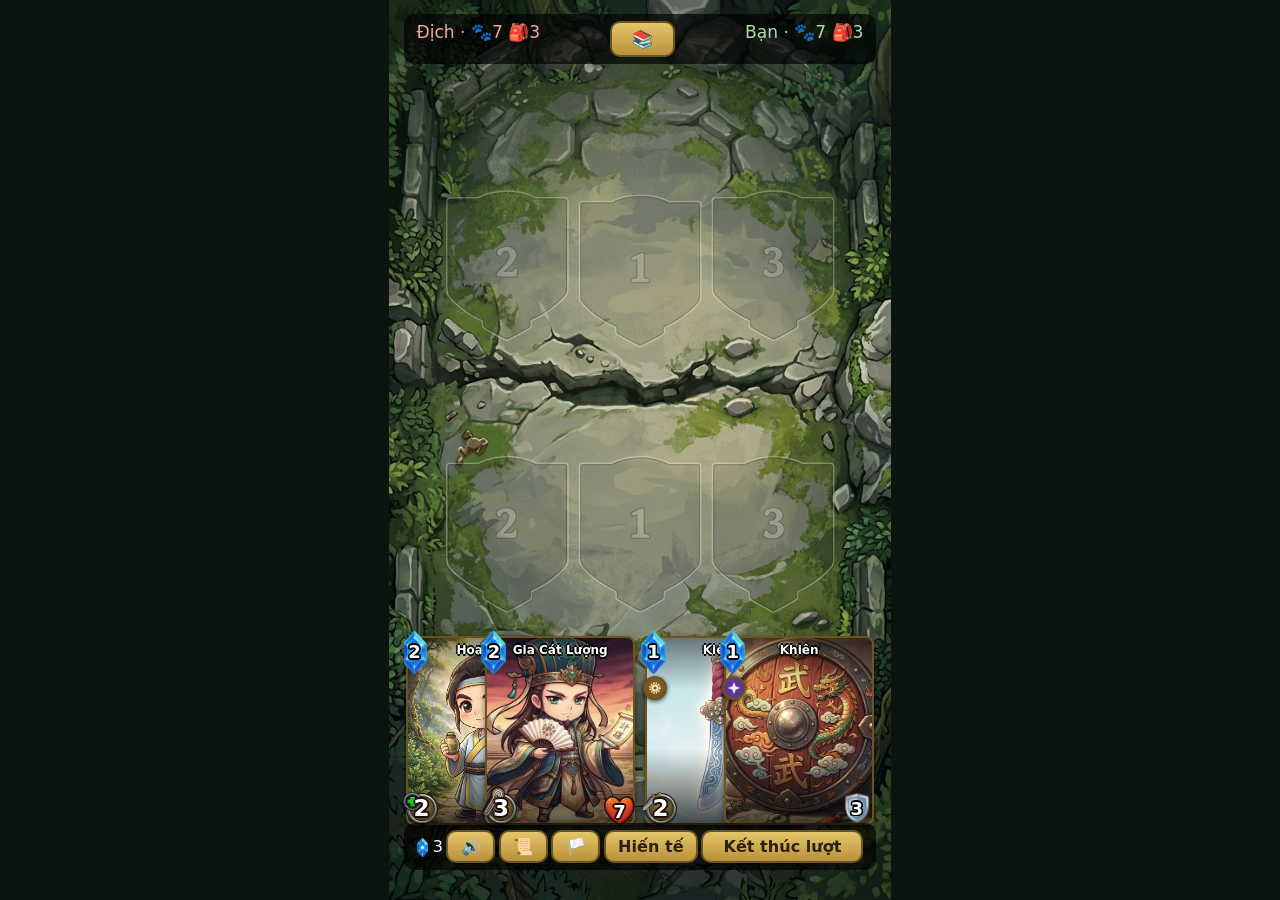
==== commit b0c42014: "Add files via upload" ====
--- a/index.html
+++ b/index.html
@@ -206,7 +206,6 @@
  {k:'x',n:'Bạo kích',ic:'🎯',num:true},
  {k:'v',n:'Hút máu',ic:'🩸',num:true},
  {k:'g',n:'Hồi khiên',ic:'🔰',num:true},
- {k:'p',n:'Hồi toàn đội',ic:'💞',num:true},
  {k:'lt',n:'Liên tiêu',ic:'🔁',num:false},
  {k:'pd',n:'Phản đòn',ic:'↩️',num:false}
 ];
@@ -379,7 +378,7 @@
 const atkName=c=>c.hl?'trị liệu':c.mg?'trượng':c.dc?'xúc xắc':c.r?'cung':'kiếm';
 const nextTxt=(c,y,lv)=>{
  if(y=='m'){
-  if(LVK[lv+1])return'Mở kỹ năng: '+(LVK[lv+1][c.n]||{}).t;
+  if(LVK[lv+1]){const u=LVK[lv+1][c.n]||{};return(u.f&&u.f.p?'Mở đòn đánh: ':'Mở kỹ năng: ')+u.t}
   const a=QB[lv]||{},b=QB[lv+1]||{},dh=(b.h||0)-(a.h||0),da=(b.a||0)-(a.a||0);
   return[da?'+'+da+' '+atkName(c):'',dh?'+'+dh+' máu':''].filter(Boolean).join(', ');
  }
@@ -452,7 +451,7 @@
    const d=(cur[k]||0)-(prev[k]||0);
    if(d)diffs.push(`+${d}${suf} ${lbl}`);
   }
-  if(LVK[lv]&&LVK[lv][c.n])diffs.push(`Mở kỹ năng: ${LVK[lv][c.n].t}`);
+  if(LVK[lv]&&LVK[lv][c.n])diffs.push(`${LVK[lv][c.n].f&&LVK[lv][c.n].f.p?'Mở đòn đánh':'Mở kỹ năng'}: ${LVK[lv][c.n].t}`);
  }else{
   const dv=(cur.v||0)-(prev.v||0);
   if(dv)diffs.push(`+${dv} ${KL[c.k]||'hiệu lực'}`);
@@ -691,7 +690,7 @@
  m.x?`Bạo kích: +${m.x}% tỉ lệ chí mạng cho mọi đòn.`:'',
  m.v?`Hút máu: mỗi đòn trúng hồi ${m.v} máu.`:'',
  m.g?`Hồi khiên: cuối mỗi lượt hồi ${m.g} khiên (tối đa bằng khiên ban đầu).`:'',
- m.p?`Hồi toàn đội: tới lượt Hoa Đà, hồi toàn đội trước rồi mới trị liệu đơn mục tiêu; hồi ${m.p} máu cho mọi đồng minh bị thương (có hiệu ứng riêng).`:'',
+ m.p?`Hồi toàn đội (đòn đánh): tới lượt Hoa Đà, thực hiện đòn hồi toàn đội trước rồi mới trị liệu đơn mục tiêu; hồi ${m.p} máu cho mọi đồng minh bị thương.`:'',
  m.hl?'Trị liệu: tới lượt hành động của Hoa Đà, thay vì đánh địch sẽ hồi máu cho đồng minh bị thương (ưu tiên máu thấp nhất).':'',
  m.r&&!m.mg?'Tầm xa: đánh được từ hàng sau, không bị gai phản.':'',
  m.mg?'Phép thuật: sát thương bỏ qua khiên, 1% chí mạng.':'',
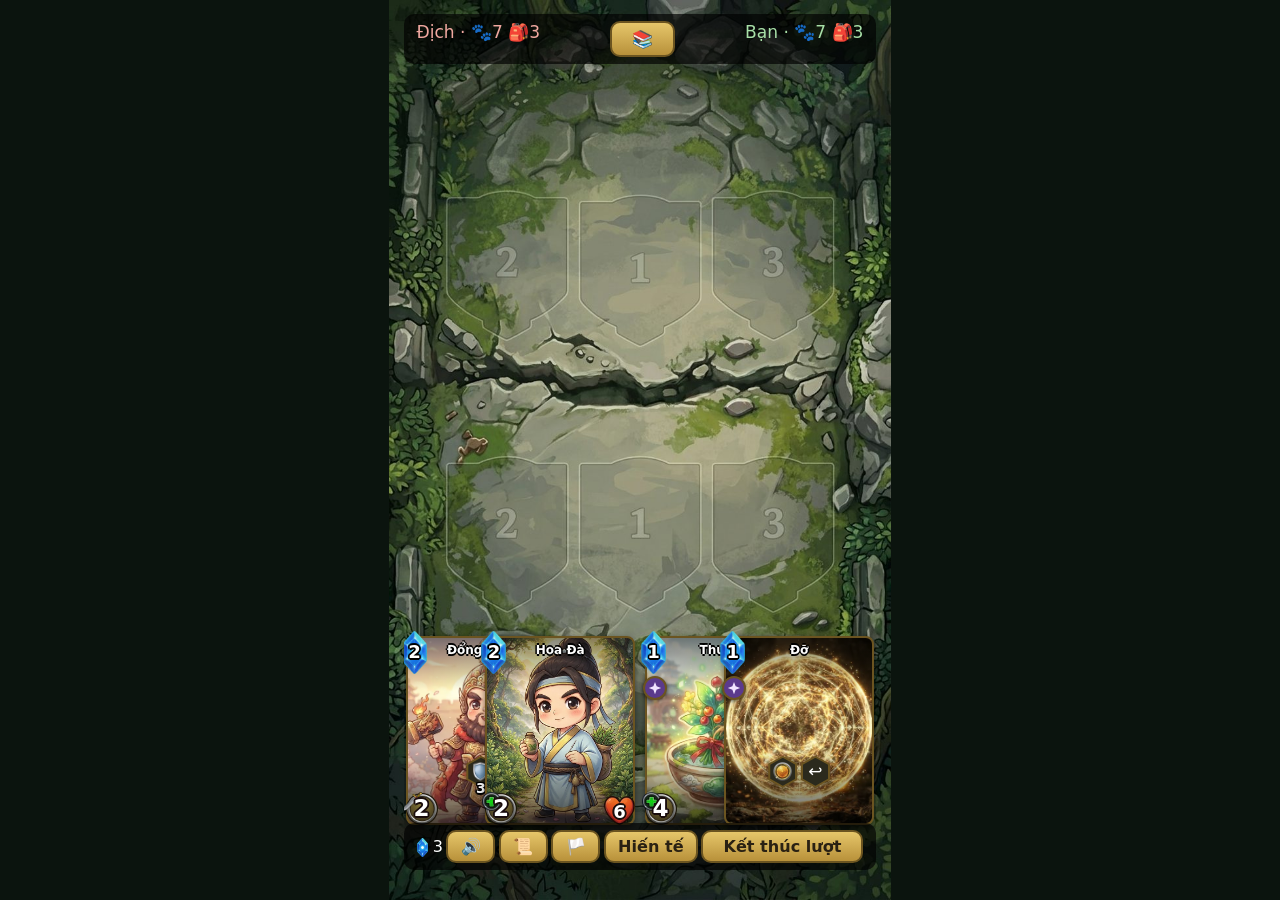
==== commit 60f37271: "Add files via upload" ====
--- a/index.html
+++ b/index.html
@@ -388,7 +388,7 @@
 
 const sk=m=>{const l=SKILLS.filter(k=>k.k!='s'&&m[k.k]>0).map(k=>`<u class="sk">${k.ic}${k.num?`<i>${m[k.k]}</i>`:''}</u>`);return[0,3,6].filter(i=>i<l.length).map(i=>`<em class="skr">${l.slice(i,i+3).join('')}</em>`).join('')};
 const hx=c=>{const l=SKILLS.filter(k=>c[k.k]>0);return`<span class="hxs">${l.map(k=>`<em class="hx sk">${k.ic}${k.num?`<i>${c[k.k]}</i>`:''}</em>`).join('')}</span>`};
-const cardIn=c=>`<span class="co">${c.c}</span>${c.y=='i'?`<span class="ty ${c.q=='p'?'ts':'te'}"></span>`:''}<i>${c.n}${c.lv>1?' ★'+c.lv:''}</i>${c.y=='m'?hx(c):c.k=='b'||c.k=='t'?hx({[c.k]:c.v,pd:c.k=='b'?1:0}):''}${c.y=='m'?`<u class="at${c.hl?' hl':''}${c.r?' rg':''}${c.mg?' mg':''}${c.dc?' dc':''}">${c.a}</u><u class="hp">${c.h}</u>`:c.k=='a'?`<u class="at">${c.v}</u>`:c.k=='h'?`<u class="at hl">${c.v}</u>`:c.k=='s'?`<span class="shd"><em class="si"></em><i>${c.v}</i></span>`:''}`;
+const cardIn=c=>`<span class="co">${c.c}</span>${c.y=='i'?`<span class="ty ${c.q=='p'?'ts':'te'}"></span>`:''}<i>${c.n}${c.lv>1?' ★'+c.lv:''}</i>${c.y=='m'?hx(c):c.k=='b'||c.k=='t'?hx({[c.k]:c.v,pd:c.k=='b'?1:0}):''}${c.y=='m'?`${atks(c).map((a,j)=>`<u class="at${a.hl?' hl':''}${a.team?' tm':''}${a.r?' rg':''}${a.mg?' mg':''}${a.dc?' dc':''}" style="bottom:calc((${-.5+j*6.4})*var(--u))">${a.d}</u>`).join('')}<u class="hp">${c.h}</u>`:c.k=='a'?`<u class="at">${c.v}</u>`:c.k=='h'?`<u class="at hl">${c.v}</u>`:c.k=='s'?`<span class="shd"><em class="si"></em><i>${c.v}</i></span>`:''}`;
 
 const colRow=(c,y)=>{
  const mx=y=='m'?MAXQ:MAXI,lv=lvOf(c,y),up=lv<mx,cost=up?(y=='m'?QC:IC)[lv-1]:0;
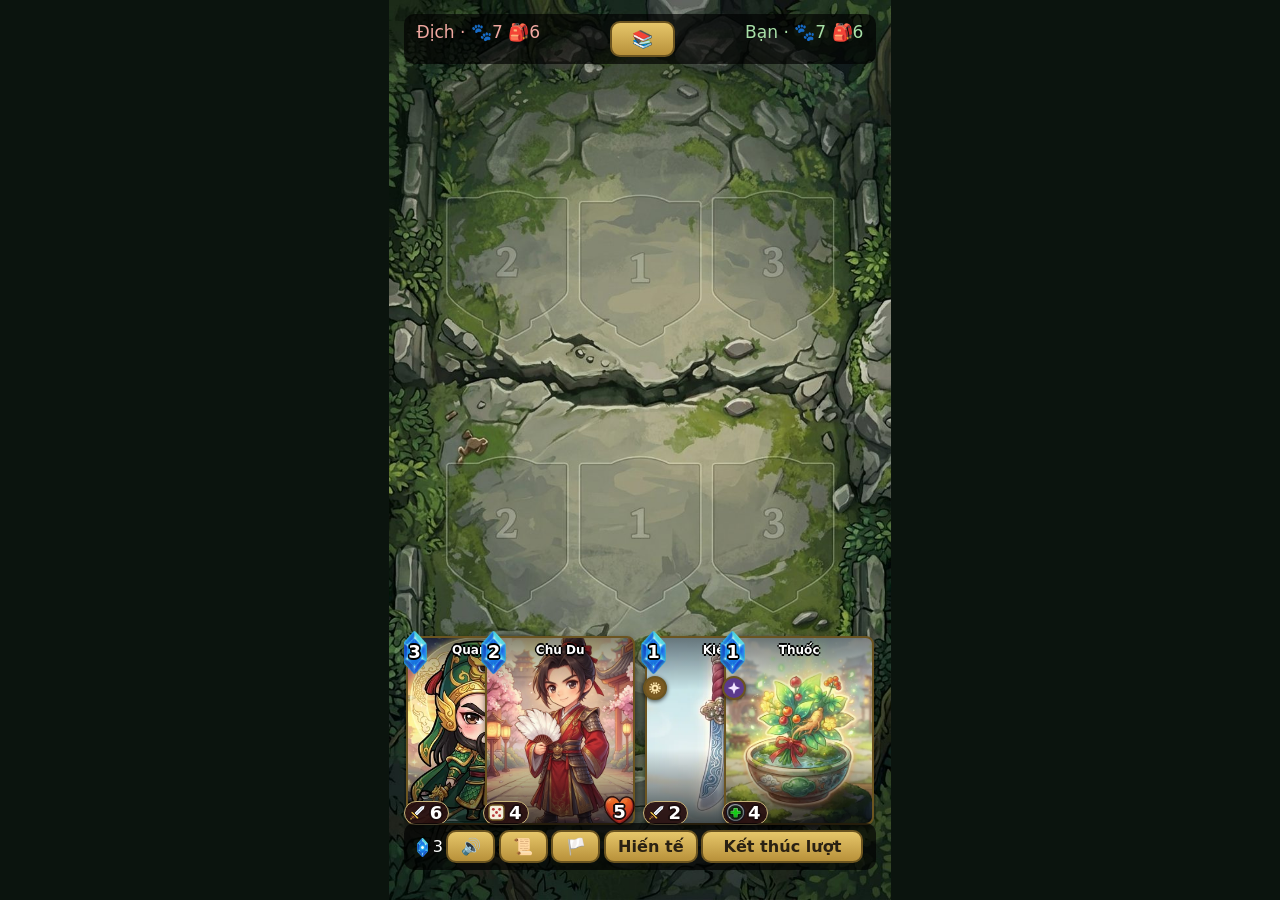
==== commit 16e940b0: "Add files via upload" ====
--- a/index.html
+++ b/index.html
@@ -1,7 +1,7 @@
 <!DOCTYPE html><html lang="vi"><head>
 <meta charset="utf-8"><meta name="viewport" content="width=device-width, initial-scale=1, viewport-fit=cover"><title>Card Monsters – Đấu trường rừng xanh</title>
 <style>
-:root{--dice:url("data:image/svg+xml,%3Csvg xmlns='http://www.w3.org/2000/svg' viewBox='0 0 24 24'%3E%3Crect x='2.5' y='2.5' width='19' height='19' rx='4' fill='%23f6efdc' stroke='%236b5420' stroke-width='1.8'/%3E%3Ccircle cx='8' cy='8' r='1.8' fill='%23b83b3b'/%3E%3Ccircle cx='16' cy='8' r='1.8' fill='%23b83b3b'/%3E%3Ccircle cx='12' cy='12' r='1.8' fill='%23b83b3b'/%3E%3Ccircle cx='8' cy='16' r='1.8' fill='%23b83b3b'/%3E%3Ccircle cx='16' cy='16' r='1.8' fill='%23b83b3b'/%3E%3C/svg%3E");--h:100vh;--w:min(100vw,calc((var(--h) - env(safe-area-inset-top,0px) - env(safe-area-inset-bottom,0px))*.558));--u:calc(var(--w)/100);--hp-y:calc(0*var(--u));--heart:url(Assets/UI/heart_icon.png);--atk:url(Assets/UI/attack_icon.png);--sword:url(Assets/UI/sword_icon.png);--heal:url(Assets/UI/heal_icon.png);--block:url(Assets/UI/block_icon.png);--shield:url(Assets/UI/shield_icon.webp);--staff:url(Assets/UI/staff_icon.webp);--mana:url(Assets/UI/mana_icon.png);--goldi:url(Assets/UI/gold_icon.png);--bow:url(Assets/UI/bow_icon.png);box-sizing:border-box;padding-top:env(safe-area-inset-top,0px);padding-bottom:env(safe-area-inset-bottom,0px);color-scheme:dark;--gold:#c9b57a;--red:#b86a6a;--ink:#2a2113}
+:root{--dice:url("data:image/svg+xml,%3Csvg xmlns='http://www.w3.org/2000/svg' viewBox='0 0 24 24'%3E%3Crect x='2.5' y='2.5' width='19' height='19' rx='4' fill='%23f6efdc' stroke='%236b5420' stroke-width='1.8'/%3E%3Ccircle cx='8' cy='8' r='1.8' fill='%23b83b3b'/%3E%3Ccircle cx='16' cy='8' r='1.8' fill='%23b83b3b'/%3E%3Ccircle cx='12' cy='12' r='1.8' fill='%23b83b3b'/%3E%3Ccircle cx='8' cy='16' r='1.8' fill='%23b83b3b'/%3E%3Ccircle cx='16' cy='16' r='1.8' fill='%23b83b3b'/%3E%3C/svg%3E");--h:100vh;--w:min(100vw,calc((var(--h) - env(safe-area-inset-top,0px) - env(safe-area-inset-bottom,0px))*.558));--u:calc(var(--w)/100);--hp-y:calc(0*var(--u));--heart:url(Assets/UI/heart_icon.png);--atk:url(Assets/UI/attack_icon.png);--sword:url("data:image/svg+xml,%3Csvg xmlns='http://www.w3.org/2000/svg' viewBox='0 0 64 64' stroke-linejoin='round' stroke-linecap='round'%3E%3Cg transform='translate(32 32) rotate(45) scale(1.08) translate(-32 -32)'%3E%3Cpath d='M32 1L38.5 11V41H25.5V11Z' fill='%23e9eff6' stroke='%231a0d0d' stroke-width='2.4'/%3E%3Cpath d='M32 6V39' stroke='%239fb0c4' stroke-width='2'/%3E%3Cpath d='M32 1L38.5 11H32Z' fill='%23ffffff'/%3E%3Crect x='17' y='41' width='30' height='6' rx='2.5' fill='%23f2c94c' stroke='%231a0d0d' stroke-width='2.2'/%3E%3Crect x='28.5' y='47' width='7' height='10' rx='1.5' fill='%238a4b2a' stroke='%231a0d0d' stroke-width='2'/%3E%3Cpath d='M28.5 50H35.5M28.5 53.5H35.5' stroke='%23d79a64' stroke-width='1.3'/%3E%3Ccircle cx='32' cy='60' r='3.6' fill='%23f2c94c' stroke='%231a0d0d' stroke-width='2'/%3E%3C/g%3E%3C/svg%3E");--heal:url(Assets/UI/heal_icon.png);--shield:url(Assets/UI/shield_icon.webp);--staff:url("data:image/svg+xml,%3Csvg xmlns='http://www.w3.org/2000/svg' viewBox='0 0 64 64' stroke-linejoin='round' stroke-linecap='round'%3E%3Cdefs%3E%3CradialGradient id='o' cx='.38' cy='.34' r='.8'%3E%3Cstop offset='0' stop-color='%23ffffff'/%3E%3Cstop offset='.35' stop-color='%23c9a8ff'/%3E%3Cstop offset='1' stop-color='%236a3fd1'/%3E%3C/radialGradient%3E%3C/defs%3E%3Cg transform='translate(32 32) rotate(45) scale(1.06) translate(-32 -32)'%3E%3Crect x='28.2' y='18' width='7.6' height='42' rx='2.4' fill='%238a4b2a' stroke='%231a0d0d' stroke-width='2.2'/%3E%3Cpath d='M31 24V56' stroke='%23c98a5a' stroke-width='1.3'/%3E%3Cpath d='M21.5 15C22 24 42 24 42.5 15' fill='none' stroke='%231a0d0d' stroke-width='6'/%3E%3Cpath d='M21.5 15C22 24 42 24 42.5 15' fill='none' stroke='%23f2c94c' stroke-width='3'/%3E%3Ccircle cx='32' cy='12.5' r='9.6' fill='url(%23o)' stroke='%231a0d0d' stroke-width='2.4'/%3E%3Ccircle cx='28.4' cy='9' r='2.6' fill='%23fff' opacity='.9'/%3E%3C/g%3E%3C/svg%3E");--mana:url(Assets/UI/mana_icon.png);--goldi:url(Assets/UI/gold_icon.png);--bow:url("data:image/svg+xml,%3Csvg xmlns='http://www.w3.org/2000/svg' viewBox='0 0 64 64' stroke-linejoin='round' stroke-linecap='round'%3E%3Cpath d='M46 6C10 14 10 50 46 58' fill='none' stroke='%231a0d0d' stroke-width='9'/%3E%3Cpath d='M46 6C10 14 10 50 46 58' fill='none' stroke='%23c98a3e' stroke-width='5'/%3E%3Cpath d='M46 6C10 14 10 50 46 58' fill='none' stroke='%23f0c070' stroke-width='1.4' transform='translate(-.6 0)'/%3E%3Crect x='14.5' y='27' width='5' height='10' rx='1.5' fill='%23f2c94c' stroke='%231a0d0d' stroke-width='1.6' transform='rotate(0)'/%3E%3Cpath d='M46 6L31 32L46 58' fill='none' stroke='%231a0d0d' stroke-width='3.6'/%3E%3Cpath d='M46 6L31 32L46 58' fill='none' stroke='%23fff3d6' stroke-width='1.6'/%3E%3Cpath d='M31 32H55' stroke='%231a0d0d' stroke-width='5'/%3E%3Cpath d='M31 32H55' stroke='%23d9a15a' stroke-width='2.4'/%3E%3Cpath d='M62 32L51 25.5V38.5Z' fill='%23f4f7fb' stroke='%231a0d0d' stroke-width='2'/%3E%3Cpath d='M31 32L24 26.5H33L36 32L33 37.5H24Z' fill='%23e24a3b' stroke='%231a0d0d' stroke-width='1.8'/%3E%3C/svg%3E");box-sizing:border-box;padding-top:env(safe-area-inset-top,0px);padding-bottom:env(safe-area-inset-bottom,0px);color-scheme:dark;--gold:#c9b57a;--red:#b86a6a;--ink:#2a2113}
 @supports (height:100dvh){:root{--h:100dvh}}
 html{scroll-padding-top:env(safe-area-inset-top,0px)}
 html,body{height:100%;margin:0;background:#0b140e;color:#fff;font-family:system-ui,-apple-system,"Segoe UI",Roboto,"Noto Sans",sans-serif}
@@ -28,9 +28,9 @@
 .mon .sh{position:absolute;left:50%;bottom:100%;margin-bottom:calc(.3*var(--u));transform:translateX(-50%);width:calc(6*var(--u));height:calc(6*var(--u));display:flex;align-items:center;justify-content:center;font-size:calc(6*var(--u));line-height:1}
 .mon .sh i{position:absolute;left:50%;top:50%;transform:translate(-50%,-45%);font-size:calc(3.6*var(--u));line-height:1;font-weight:700;color:#fff;text-shadow:calc(-.3*var(--u)) 0 #000,calc(.3*var(--u)) 0 #000,0 calc(-.3*var(--u)) #000,0 calc(.3*var(--u)) #000,calc(-.25*var(--u)) calc(-.25*var(--u)) #000,calc(.25*var(--u)) calc(-.25*var(--u)) #000,calc(-.25*var(--u)) calc(.25*var(--u)) #000,calc(.25*var(--u)) calc(.25*var(--u)) #000}
 .mon span{position:absolute;bottom:calc(100% + 1*var(--u));left:50%;width:max-content;transform:translateX(-50%);display:flex;flex-direction:column-reverse;align-items:center;gap:calc(1.2*var(--u))}
-.mon .skr{display:flex;gap:calc(1.2*var(--u));font-style:normal}
-.mon .sk{position:relative;font-size:calc(5*var(--u));line-height:1}
-.mon .sk i{position:absolute;left:50%;bottom:calc(-.8*var(--u));transform:translateX(-50%);font-size:calc(2.8*var(--u));font-weight:800;color:#fff;text-shadow:0 0 calc(.5*var(--u)) #000,0 0 calc(.5*var(--u)) #000,0 0 calc(.5*var(--u)) #000}
+.mon .skr{display:flex;gap:calc(.8*var(--u));font-style:normal}
+.mon .sk{position:relative;font-size:calc(4*var(--u));line-height:1}
+.mon .sk i{position:absolute;left:50%;bottom:calc(-.8*var(--u));transform:translateX(-50%);font-size:calc(2.4*var(--u));font-weight:800;color:#fff;text-shadow:0 0 calc(.5*var(--u)) #000,0 0 calc(.5*var(--u)) #000,0 0 calc(.5*var(--u)) #000}
 .fl{position:absolute;top:14%;left:50%;transform:translate(-50%,-50%) rotate(0deg) scale(1);transform-origin:50% 50%;white-space:nowrap;text-align:center;font-family:system-ui,-apple-system,"Segoe UI",Roboto,"Noto Sans",sans-serif;font-weight:900;font-size:calc(12*var(--u));line-height:1.1;color:#ff8f7d;text-shadow:calc(.75*var(--u)) calc(.75*var(--u)) #000,calc(.75*var(--u)) calc(-.75*var(--u)) #000,calc(-.75*var(--u)) calc(.75*var(--u)) #000,calc(-.75*var(--u)) calc(-.75*var(--u)) #000,calc(.75*var(--u)) 0 #000,calc(-.75*var(--u)) 0 #000,0 calc(.75*var(--u)) #000,0 calc(-.75*var(--u)) #000,0 0 calc(2.2*var(--u)) #000,0 calc(.5*var(--u)) calc(1.2*var(--u)) #000;will-change:transform,opacity;animation:fl 1.7s linear forwards;pointer-events:none;z-index:8}
 .fl.blk{font-size:calc(7.6*var(--u));color:#ffe27a;letter-spacing:.02em}
 .fl.hlf{color:#7cf29c}
@@ -54,10 +54,9 @@
 .cd .shd{position:absolute;right:0;bottom:0;width:calc(6*var(--u));height:calc(6*var(--u));display:flex;align-items:center;justify-content:center;font-size:calc(6*var(--u));line-height:1}
 .gi{display:inline-block;vertical-align:middle;width:1.3em;height:1.3em;margin:0 .1em;background:var(--goldi) center/contain no-repeat}
 .mi{display:inline-block;vertical-align:middle;width:.7em;height:1.15em;background:var(--mana) center/contain no-repeat}
+.cd .ico{position:absolute;left:0;right:0;top:32%;text-align:center;font-size:calc(9*var(--u));line-height:1}
 .si{display:inline-block;vertical-align:middle;width:1em;height:1em;background:var(--shield) center/contain no-repeat}
-.bi{display:inline-block;vertical-align:top;width:1em;height:1em;background:var(--block) center/contain no-repeat}
 .cd .hx .si{width:calc(3.8*var(--u));height:calc(3.8*var(--u))}
-.cd .hx .bi{width:calc(3.8*var(--u));height:calc(3.8*var(--u))}
 .cd .shd i{position:absolute;left:50%;top:50%;transform:translate(-50%,-45%);font-size:calc(3.6*var(--u));line-height:1;font-weight:700;color:#fff;text-shadow:calc(-.3*var(--u)) 0 #000,calc(.3*var(--u)) 0 #000,0 calc(-.3*var(--u)) #000,0 calc(.3*var(--u)) #000,calc(-.25*var(--u)) calc(-.25*var(--u)) #000,calc(.25*var(--u)) calc(-.25*var(--u)) #000,calc(-.25*var(--u)) calc(.25*var(--u)) #000,calc(.25*var(--u)) calc(.25*var(--u)) #000}
 .cd .hx{position:relative;isolation:isolate;display:flex;align-items:center;justify-content:center;width:calc(5.8*var(--u));height:calc(6.4*var(--u));font-style:normal;font-size:calc(3.4*var(--u));line-height:1}
 .cd .hx::after{content:"";position:absolute;inset:0;z-index:-2;background:#6b5420;clip-path:polygon(50% 0,100% 25%,100% 75%,50% 100%,0 75%,0 25%)}
@@ -157,6 +156,20 @@
 u.at.mg::after{left:calc(-1.4*var(--u));top:calc(-1.4*var(--u));width:calc(6.4*var(--u));height:calc(6.4*var(--u));background:var(--staff) center/contain no-repeat}
 u.at.dc::after{left:calc(-1.1*var(--u));top:calc(-1.1*var(--u));width:calc(5*var(--u));height:calc(5*var(--u));background:var(--dice) center/contain no-repeat}
 @media (prefers-reduced-motion:reduce){.slot.ok{animation:none}}
+/* Đòn đánh (trên sân và trên lá bài): viên "icon + số" xếp thành cột, đòn chưa đánh được thì làm mờ */
+.mon u.at,.cd u.at{width:calc(9*var(--u));height:calc(4.8*var(--u));font-size:calc(3.6*var(--u));left:calc(-.8*var(--u));justify-content:flex-end;padding:0 calc(1.2*var(--u)) 0 0;background:#2a1010e6;border:calc(.3*var(--u)) solid var(--gold);border-radius:calc(2.4*var(--u))}
+.mon u.at::before,.cd u.at::before{display:none}
+.mon u.at::after,.cd u.at::after{left:calc(.5*var(--u))!important;top:calc(.15*var(--u))!important;width:calc(3.8*var(--u))!important;height:calc(3.8*var(--u))!important;z-index:0!important}
+.mon u.at s,.cd u.at s{display:none}
+.mon u.at.off,.cd u.at.off{opacity:.45;filter:grayscale(1)}
+/* Lá quái trên tay: dải ngang huy hiệu lục giác (tối đa 3 kỹ năng), tự nâng lên khi có nhiều đòn đánh */
+#hand .cd:not(.it) .hxs{position:absolute;left:50%;bottom:calc(6.4*var(--u));transform:translateX(-50%);width:max-content;display:flex;flex-wrap:nowrap;gap:calc(1*var(--u));min-height:0}
+#hand .cd:not(.it):has(u.at~u.at) .hxs{bottom:calc(12.8*var(--u))}
+#hand .cd:not(.it):has(u.at~u.at~u.at) .hxs{bottom:calc(19.2*var(--u))}
+#hand .cd:not(.it) .hx{width:calc(5.6*var(--u));height:calc(6.2*var(--u));box-sizing:border-box;font-size:calc(3*var(--u))}
+#hand .cd:not(.it) .hx::after{background:var(--gold)}
+#hand .cd:not(.it) .hx::before{inset:calc(.35*var(--u));background:#14180f}
+#hand .cd:not(.it) .hx i{left:auto;right:calc(-1*var(--u));bottom:calc(-.8*var(--u));transform:none;font-size:calc(2.3*var(--u));background:#8c2222;border-radius:calc(2*var(--u));padding:0 calc(.5*var(--u));text-shadow:none;line-height:1.25}
 </style></head><body>
 <div id="board">
 <div id="hud"><span id="h1"></span><button id="colb">📚</button><span id="h2"></span></div>
@@ -173,14 +186,14 @@
 </div>
 <script>
 const ASSET_URLS=[
- 'Assets/UI/attack_icon.png','Assets/UI/block_icon.png','Assets/UI/shield_icon.webp',
- 'Assets/UI/staff_icon.webp','Assets/UI/bow_icon.png','Assets/UI/heal_icon.png',
- 'Assets/UI/heart_icon.png','Assets/UI/sword_icon.png','Assets/UI/mana_icon.png',
+ 'Assets/UI/attack_icon.png','Assets/UI/shield_icon.webp',
+ 'Assets/UI/heal_icon.png',
+ 'Assets/UI/heart_icon.png','Assets/UI/mana_icon.png',
  'Assets/UI/gold_icon.png',
  'Assets/Char/char_dieuthuyen.webp','Assets/Char/char_gcl.webp','Assets/Char/char_huatuo.webp',
- 'Assets/Char/char_herb.webp','Assets/Char/char_shield.webp','Assets/Char/char_sword.webp',
+ 'Assets/Char/char_herb.webp','Assets/Char/char_shield.webp','Assets/Char/char_sword.webp','Assets/Char/char_bow.webp','Assets/Char/char_hulo.webp',
  'Assets/Char/char_nhim.webp','Assets/Char/char_rong.webp','Assets/Char/char_cu.webp',
- 'Assets/Char/char_thorn.webp','Assets/Char/char_block.webp','Assets/Char/char_turtle.webp',
+ 'Assets/Char/char_thorn.webp','Assets/Char/char_staff.webp','Assets/Char/char_turtle.webp',
  'Assets/Char/char_chudu.webp','Assets/Char/char_fox.webp'
 ];
 (() => {
@@ -202,18 +215,19 @@
 const SKILLS=[
  {k:'s',n:'Khiên',ic:'<em class="si"></em>',num:true},
  {k:'t',n:'Gai',ic:'🌵',num:true},
- {k:'b',n:'Chặn',ic:'<em class="bi"></em>',num:false},
  {k:'x',n:'Bạo kích',ic:'🎯',num:true},
  {k:'v',n:'Hút máu',ic:'🩸',num:true},
- {k:'g',n:'Hồi khiên',ic:'🔰',num:true},
  {k:'lt',n:'Liên tiêu',ic:'🔁',num:false},
+ {k:'lc',n:'Liên trảm',ic:'⚔️',num:false},
+ {k:'lb',n:'Liên tiễn',ic:'🏹',num:false},
+ {k:'lp',n:'Liên phép',ic:'✨',num:false},
  {k:'pd',n:'Phản đòn',ic:'↩️',num:false}
 ];
 const M=[
  {n:'Điêu Thuyền',e:'🐺',c:1,a:2,h:4,img:'Assets/Char/char_dieuthuyen.webp'},
  {n:'Gia Cát Lượng',e:'🪶',c:2,a:3,h:7,r:1,mg:1,img:'Assets/Char/char_gcl.webp'},
  {n:'Lưu Bị',e:'🦔',c:2,a:2,h:6,t:2,img:'Assets/Char/char_nhim.webp'},
- {n:'Đổng Trác',e:'🐢',c:2,a:2,h:7,s:3,img:'Assets/Char/char_turtle.webp'},
+ {n:'Đổng Trác',e:'🐢',c:2,a:2,h:7,img:'Assets/Char/char_turtle.webp'},
  {n:'Hoàng Trung',e:'🦊',c:1,a:2,h:3,r:1,img:'Assets/Char/char_fox.webp'},
  {n:'Trương Phi',e:'🦉',c:2,a:3,h:4,r:1,img:'Assets/Char/char_cu.webp'},
  {n:'Quan Vũ',e:'🐲',c:3,a:6,h:9,img:'Assets/Char/char_rong.webp'},
@@ -222,9 +236,12 @@
 ];
 const I=[
  {n:'Kiếm',e:'⚔️',c:1,k:'a',v:2,q:'e',d:'Trang bị: +2 kiếm (cận chiến)',img:'Assets/Char/char_sword.webp'},
- {n:'Khiên',e:'🛡️',c:1,k:'s',v:3,q:'p',d:'Phép: +3 khiên',img:'Assets/Char/char_shield.webp'},
+ {n:'Khiên',e:'🛡️',c:1,k:'s',v:3,q:'e',d:'Trang bị: +3 khiên',img:'Assets/Char/char_shield.webp'},
  {n:'Gai',e:'🌵',c:1,k:'t',v:2,q:'e',d:'Trang bị: +2 gai',img:'Assets/Char/char_thorn.webp'},
- {n:'Đỡ',e:'✋',c:1,k:'b',v:1,q:'p',d:'Phép: đỡ 1 đòn, giảm 50% sát thương (chí mạng vẫn nhận 80%), không cộng dồn; cho kỹ năng Phản đòn',img:'Assets/Char/char_block.webp'},
+ {n:'Cung',e:'🏹',c:1,k:'ar',v:2,q:'e',d:'Trang bị: +2 cung',img:'Assets/Char/char_bow.webp'},
+ {n:'Trượng',e:'🪄',c:1,k:'am',v:2,q:'e',d:'Trang bị: +2 trượng',img:'Assets/Char/char_staff.webp'},
+ {n:'Phi tiêu',e:'🎯',c:1,k:'ad',v:2,q:'e',d:'Trang bị: +2 phi tiêu',img:''},
+ {n:'Linh Ngọc Hồ Lô',e:'💊',c:1,k:'ah',v:2,q:'e',d:'Trang bị: +2 trị liệu',img:'Assets/Char/char_hulo.webp'},
  {n:'Thuốc',e:'🧪',c:1,k:'h',v:4,q:'p',d:'Phép: +4 máu',img:'Assets/Char/char_herb.webp'}
 ];
 
@@ -274,21 +291,9 @@
  bow:()=>{tone(900,.14,'triangle',.1,0,300);noise(.06,.08,6000,.1)},
  lotus:()=>{[784,988,1319,1568].forEach((f,i)=>tone(f,.28,'sine',.06,i*.08));noise(.35,.04,7000,.3)},
  bloom:()=>{tone(523,.35,'triangle',.1,0,1046);noise(.2,.08,6000)},
- guard:()=>{tone(1500,.06,'square',.06);tone(2300,.4,'triangle',.07,.02,1800);tone(160,.2,'sine',.12,0,70);noise(.1,.1,6000)},
  crit:()=>{noise(.2,.34,1400);tone(110,.22,'square',.12,0,45);tone(1800,.26,'triangle',.09,.02,2600);tone(2400,.32,'sine',.06,.07,3300)},
  hit:()=>{noise(.15,.3,900);tone(140,.15,'square',.1,0,60)},
  shield:()=>{tone(1200,.1,'square',.07);tone(800,.18,'triangle',.1,.03)},
- block:()=>{
-  const a=au();if(!a||mute)return;
-  const t=a.currentTime;
-  noise(.05,.25,5200,0);noise(.08,.11,2400,.01);
-  tone(1680,.14,'triangle',.15,0,1220);tone(2540,.11,'sawtooth',.06,0,1880);tone(3420,.08,'sine',.045,0,2900);
-  tone(420,.16,'triangle',.13,.01,215);
-  const o=a.createOscillator(),g=a.createGain();
-  o.type='sine';o.frequency.setValueAtTime(195,t);o.frequency.exponentialRampToValueAtTime(95,t+.14);
-  g.gain.setValueAtTime(.13,t);g.gain.exponentialRampToValueAtTime(.001,t+.16);
-  o.connect(g);g.connect(MST);o.start(t);o.stop(t+.17);
- },
  drain:()=>{tone(230,.4,'sine',.1,0,720);noise(.3,.07,2400,.05)},
  drainEnd:()=>{tone(784,.14,'sine',.1);tone(1175,.2,'sine',.09,.06)},
  thorn:()=>{tone(1400,.06,'sawtooth',.06);tone(1000,.08,'sawtooth',.06,.05)},
@@ -302,18 +307,21 @@
 
 const compact=B=>{const a=B.filter(Boolean);while(a.length<3)a.push(null);B.splice(0,3,...a)};
 const atkPri=a=>a.hl?-1:a.mg?0:a.r?1:2;
+// Đòn phụ do trang bị cấp: sw kiếm, bw cung, st trượng, dt phi tiêu, hw trị liệu
+const EXTRA={sw:{r:false,mg:false},bw:{r:true,mg:false},st:{r:true,mg:true},dt:{r:false,mg:false,dc:true},hw:{hl:true,r:false,mg:false}};
+const mainType=m=>m.hl?'ah':m.mg?'am':m.dc?'ad':m.r?'ar':'a';
+const XKEY={a:'sw',ar:'bw',am:'st',ad:'dt',ah:'hw'};
 const atks=m=>{
- if(m.hl){
-  const h=m.p>0?[{hl:true,team:true,d:m.p}]:[];
-  h.push({hl:true,r:false,mg:false,d:m.a});
-  if(m.sw>0)h.push({r:false,mg:false,d:m.sw});
-  return h;
- }
- const l=[{r:!!m.r,mg:!!m.mg,dc:!!m.dc,d:m.a}];
- if((m.r||m.dc)&&m.sw>0)l.push({r:false,d:m.sw});
- return l.sort((x,y)=>atkPri(x)-atkPri(y));
+ const l=[m.hl?{base:true,hl:true,r:false,mg:false,d:m.a}:{base:true,r:!!m.r,mg:!!m.mg,dc:!!m.dc,d:m.a}];
+ for(const k in EXTRA)if(m[k]>0)l.push({...EXTRA[k],d:m[k]});
+ l.sort((x,y)=>atkPri(x)-atkPri(y));
+ if(m.hl&&m.p>0)l.unshift({hl:true,team:true,d:m.p});
+ return l;
 };
 const act=(a,i)=>a.hl||a.mg||a.dc?true:a.r?i>0:i==0;
+// Số lần đánh thêm theo loại đòn: phi tiêu, trượng, cung, kiếm
+const extraHits=(m,a)=>a.hl?0:(a.dc?m.lt:a.mg?m.lp:a.r?m.lb:m.lc)||0;
+const comboName=a=>a.dc?'Liên tiêu':a.mg?'Liên phép':a.r?'Liên tiễn':'Liên trảm';
 const canAtk=(m,i)=>atks(m).some(a=>act(a,i));
 
 const SK='cm_save_v1',MAXQ=8,MAXI=3,QC=[100,200,350,600,900,1300,1800],IC=[100,250];
@@ -324,25 +332,25 @@
  'Gia Cát Lượng':{f:{x:4},t:'Bạo kích 4%'},
  'Chu Du':{f:{x:10},t:'Bạo kích 10%'},
  'Trương Phi':{f:{v:1},t:'Hút máu 1'},
- 'Điêu Thuyền':{f:{b:1},t:'Chặn 1 đòn'},
- 'Lưu Bị':{f:{s:2},t:'Khiên 2'},
- 'Đổng Trác':{f:{g:1},t:'Hồi khiên 1'},
+ 'Điêu Thuyền':{f:{x:10},t:'Bạo kích 10%'},
+ 'Lưu Bị':{f:{v:1},t:'Hút máu 1'},
+ 'Đổng Trác':{f:{t:1},t:'Gai 1'},
  'Hoa Đà':{f:{p:2},t:'Hồi toàn đội 2'}
 };
 const LV8={
- 'Quan Vũ':{f:{v:2,pd:1},t:'Hút máu 2, Phản đòn'},
- 'Hoàng Trung':{f:{v:1},t:'Hút máu 1'},
- 'Gia Cát Lượng':{f:{s:2},t:'Khiên 2'},
- 'Chu Du':{f:{b:1,lt:1},t:'Chặn 1 đòn, Liên tiêu'},
+ 'Quan Vũ':{f:{pd:1,lc:1},t:'Phản đòn, Liên trảm'},
+ 'Hoàng Trung':{f:{v:1,lb:1},t:'Hút máu 1, Liên tiễn'},
+ 'Gia Cát Lượng':{f:{lp:1},t:'Liên phép'},
+ 'Chu Du':{f:{lt:1},t:'Liên tiêu'},
  'Trương Phi':{f:{x:10},t:'Bạo kích 10%'},
  'Điêu Thuyền':{f:{v:1},t:'Hút máu 1'},
- 'Lưu Bị':{f:{g:1},t:'Hồi khiên 1'},
+ 'Lưu Bị':{f:{t:3},t:'Gai 3'},
  'Đổng Trác':{f:{t:2},t:'Gai 2'},
  'Hoa Đà':{f:{p:3},t:'Hồi toàn đội 3'}
 };
 const LVK={5:LV5,8:LV8};
-const IB={'Kiếm':[0,1,2],'Khiên':[0,1,2],'Gai':[0,1,2],'Đỡ':[0,0,0],'Thuốc':[0,1,3]};
-const KL={a:'kiếm',s:'khiên',t:'gai',b:'lần chặn',h:'máu'};
+const IB={'Kiếm':[0,1,2],'Khiên':[0,1,2],'Gai':[0,1,2],'Cung':[0,1,2],'Trượng':[0,1,2],'Phi tiêu':[0,1,2],'Linh Ngọc Hồ Lô':[0,1,2],'Thuốc':[0,1,3]};
+const KL={a:'kiếm',ar:'cung',am:'trượng',ad:'phi tiêu',ah:'trị liệu',s:'khiên',t:'gai',h:'máu'};
 
 let SV;
 try{SV=JSON.parse(localStorage.getItem(SK))}catch(e){}
@@ -386,9 +394,9 @@
  return d?'+'+d+' '+KL[c.k]:'—';
 };
 
-const sk=m=>{const l=SKILLS.filter(k=>k.k!='s'&&m[k.k]>0).map(k=>`<u class="sk">${k.ic}${k.num?`<i>${m[k.k]}</i>`:''}</u>`);return[0,3,6].filter(i=>i<l.length).map(i=>`<em class="skr">${l.slice(i,i+3).join('')}</em>`).join('')};
+const sk=m=>{const l=SKILLS.filter(k=>k.k!='s'&&m[k.k]>0).map(k=>`<u class="sk">${k.ic}${k.num?`<i>${m[k.k]}</i>`:''}</u>`);return[0,4,8].filter(i=>i<l.length).map(i=>`<em class="skr">${l.slice(i,i+4).join('')}</em>`).join('')};
 const hx=c=>{const l=SKILLS.filter(k=>c[k.k]>0);return`<span class="hxs">${l.map(k=>`<em class="hx sk">${k.ic}${k.num?`<i>${c[k.k]}</i>`:''}</em>`).join('')}</span>`};
-const cardIn=c=>`<span class="co">${c.c}</span>${c.y=='i'?`<span class="ty ${c.q=='p'?'ts':'te'}"></span>`:''}<i>${c.n}${c.lv>1?' ★'+c.lv:''}</i>${c.y=='m'?hx(c):c.k=='b'||c.k=='t'?hx({[c.k]:c.v,pd:c.k=='b'?1:0}):''}${c.y=='m'?`${atks(c).map((a,j)=>`<u class="at${a.hl?' hl':''}${a.team?' tm':''}${a.r?' rg':''}${a.mg?' mg':''}${a.dc?' dc':''}" style="bottom:calc((${-.5+j*6.4})*var(--u))">${a.d}</u>`).join('')}<u class="hp">${c.h}</u>`:c.k=='a'?`<u class="at">${c.v}</u>`:c.k=='h'?`<u class="at hl">${c.v}</u>`:c.k=='s'?`<span class="shd"><em class="si"></em><i>${c.v}</i></span>`:''}`;
+const cardIn=c=>`<span class="co">${c.c}</span>${c.y=='i'?`<span class="ty ${c.q=='p'?'ts':'te'}"></span>`:''}<i>${c.n}${c.lv>1?' ★'+c.lv:''}</i>${c.y=='m'?hx(c):c.k=='t'?hx({t:c.v}):''}${c.y=='m'?`${atks(c).map((a,j)=>`<u class="at${a.hl?' hl':''}${a.team?' tm':''}${a.r?' rg':''}${a.mg?' mg':''}${a.dc?' dc':''}" style="bottom:calc((${-.5+j*6.4})*var(--u))">${a.d}</u>`).join('')}<u class="hp">${c.h}</u>`:XKEY[c.k]?`${c.img?'':`<span class="ico">${c.e}</span>`}<u class="at${{ar:' rg',am:' mg',ad:' dc',ah:' hl'}[c.k]||''}">${c.v}</u>`:c.k=='h'?`<u class="at hl">${c.v}</u>`:c.k=='s'?`<span class="shd"><em class="si"></em><i>${c.v}</i></span>`:''}`;
 
 const colRow=(c,y)=>{
  const mx=y=='m'?MAXQ:MAXI,lv=lvOf(c,y),up=lv<mx,cost=up?(y=='m'?QC:IC)[lv-1]:0;
@@ -411,13 +419,11 @@
  ];
  if(x.s>0)parts.push(`Khiên: <b>${x.s}</b>`);
  if(x.t>0)parts.push(`Gai: <b>${x.t}</b>`);
- if(x.b>0)parts.push(`Chặn: <b>${x.b}</b>`);
  if(x.x>0)parts.push(`Bạo kích: <b>+${x.x}%</b>`);
  if(x.v>0)parts.push(`Hút máu: <b>${x.v}</b>`);
- if(x.g>0)parts.push(`Hồi khiên: <b>${x.g}</b>`);
  if(x.p>0)parts.push(`Hồi toàn đội: <b>${x.p}</b>`);
  if(x.pd>0)parts.push(`Phản đòn: <b>50%</b>`);
- if(x.lt>0&&x.dc)parts.push(`Liên tiêu: <b>+${x.lt} lần</b>`);
+ for(const[k,n]of[['lt','Liên tiêu'],['lc','Liên trảm'],['lb','Liên tiễn'],['lp','Liên phép']])if(x[k]>0)parts.push(`${n}: <b>+${x[k]} lần</b>`);
  return parts.map(t=>`<span>${t}</span>`).join('');
 }
 
@@ -439,12 +445,13 @@
    ['h','máu',''],
    ['s','khiên',''],
    ['t','gai',''],
-   ['b','lần chặn',''],
    ['x','bạo kích','%'],
    ['v','hút máu',''],
-   ['g','hồi khiên',''],
    ['p','hồi toàn đội',''],
    ['lt','lần phóng phi tiêu',''],
+   ['lc','lần chém kiếm',''],
+   ['lb','lần bắn cung',''],
+   ['lp','lần đánh trượng',''],
    ['pd','phản đòn','']
   ];
   for(const[k,lbl,suf]of map){
@@ -622,11 +629,11 @@
 }
 
 let G;
-const DM=[0,1,2,3,4,5,6,7,8],DI=[0,1,2,3,4];
+const DM=[0,1,2,3,4,5,6,7,8],DI=[0,1,2,3,4,5,6,7];
 const mk=(y,L,a,lf)=>shuf(a.map(i=>lvCard(L[i],y,lf(L[i],y))));
 const draw=(S,y)=>(y=='m'?S.dm:S.di).pop()||null;
 const newSide=(lf=lvOf)=>{const S={dm:mk('m',M,DM,lf),di:mk('i',I,DI,lf),board:[null,null,null],pl:false};S.hand=[draw(S,'m'),draw(S,'m'),draw(S,'i'),draw(S,'i')];return S};
-const inst=c=>({n:c.n,e:c.e,a:c.a,ba:c.a,h:c.h,mh:c.h,s:c.s||0,t:c.t||0,b:c.b||0,sw:0,x:c.x||0,v:c.v||0,g:c.g||0,p:c.p||0,lt:c.lt||0,pd:c.pd||0,s0:c.s||0,r:!!c.r,mg:!!c.mg,dc:!!c.dc,hl:!!c.hl,img:c.img||'',lv:c.lv||1});
+const inst=c=>({n:c.n,e:c.e,a:c.a,ba:c.a,h:c.h,mh:c.h,s:c.s||0,t:c.t||0,sw:0,bw:0,st:0,dt:0,hw:0,x:c.x||0,v:c.v||0,p:c.p||0,lt:c.lt||0,lc:c.lc||0,lb:c.lb||0,lp:c.lp||0,pd:c.pd||0,r:!!c.r,mg:!!c.mg,dc:!!c.dc,hl:!!c.hl,img:c.img||'',lv:c.lv||1});
 
 function useCard(S,hi,ti){
  const c=S.hand[hi],m=S.board[ti];
@@ -640,11 +647,10 @@
  }else if(m){
   if(c.k=='h')m.h=Math.min(m.mh,m.h+c.v);
   else{
-   const key=c.k=='a'&&(m.r||m.hl||m.dc)?'sw':c.k;
-   if(c.q=='e'&&m.eq)m[m.eq.k]-=m.eq.v;
+   const key=XKEY[c.k]?(mainType(m)==c.k?'a':XKEY[c.k]):c.k;
+   if(c.q=='e'&&m.eq)m[m.eq.k]-=m.eq.k=='s'?m.eq.left:m.eq.v;
    m[key]+=c.v;
-   if(key=='b'){m.b=Math.min(1,m.b);m.pd=1}
-   if(c.q=='e')m.eq={e:c.e,n:c.n,k:key,v:c.v,img:c.img,lv:c.lv||1};
+   if(c.q=='e')m.eq={e:c.e,n:c.n,k:key,v:c.v,left:c.v,img:c.img,lv:c.lv||1};
   }
  }
  S.hand[hi]=draw(S,c.y);
@@ -672,7 +678,7 @@
    if(k=='p'&&!G.busy&&G.sel!=null&&valid(i))d.classList.add('ok');
    if(k=='p'&&!G.busy&&G.sac&&m)d.classList.add('so');
    if(m){
-    d.innerHTML=`<div class="mon${m.img?' art':''}"${m.img?` style="--art:url(${m.img})"`:''}>${atks(m).map((a,idx)=>{const ok=act(a,i);return `<u class="at${a.hl?' hl':''}${a.team?' tm':''}${a.r?' rg':''}${a.mg?' mg':''}${a.dc?' dc':''}${ok?'':' off'}${a.team||(idx&&!a.hl)?'':m.a<m.ba?' lo':m.a>m.ba?' hi':''}" style="bottom:calc((${-.5+idx*6.4})*var(--u))">${a.d}${ok?'':'<s>✕</s>'}</u>`}).join('')}<u class="hp${m.h<m.mh?' lo':m.h>m.mh?' hi':''}">${m.h}${m.s>0?`<u class="sh"><em class="si"></em><i>${m.s}</i></u>`:''}</u><span>${sk(m)}</span>${m.eq?`<u class="eq${m.eq.img?' im':''}" title="${m.eq.n}"${m.eq.img?` style="background-image:url(${m.eq.img})"`:''}>${m.eq.img?'':m.eq.e}</u>`:''}</div>`;
+    d.innerHTML=`<div class="mon${m.img?' art':''}"${m.img?` style="--art:url(${m.img})"`:''}>${atks(m).map((a,idx)=>{const ok=act(a,i);return `<u class="at${a.hl?' hl':''}${a.team?' tm':''}${a.r?' rg':''}${a.mg?' mg':''}${a.dc?' dc':''}${ok?'':' off'}${!a.base?'':m.a<m.ba?' lo':m.a>m.ba?' hi':''}" style="bottom:calc((${-.5+idx*6.4})*var(--u))">${a.d}${ok?'':'<s>✕</s>'}</u>`}).join('')}<u class="hp${m.h<m.mh?' lo':m.h>m.mh?' hi':''}">${m.h}${m.s>0?`<u class="sh"><em class="si"></em><i>${m.s}</i></u>`:''}</u><span>${sk(m)}</span>${m.eq?`<u class="eq${m.eq.img?' im':''}" title="${m.eq.n}"${m.eq.img?` style="background-image:url(${m.eq.img})"`:''}>${m.eq.img?'':m.eq.e}</u>`:''}</div>`;
    }
    el.appendChild(d);
   });
@@ -689,17 +695,18 @@
 const noteOf=m=>[
  m.x?`Bạo kích: +${m.x}% tỉ lệ chí mạng cho mọi đòn.`:'',
  m.v?`Hút máu: mỗi đòn trúng hồi ${m.v} máu.`:'',
- m.g?`Hồi khiên: cuối mỗi lượt hồi ${m.g} khiên (tối đa bằng khiên ban đầu).`:'',
  m.p?`Hồi toàn đội (đòn đánh): tới lượt Hoa Đà, thực hiện đòn hồi toàn đội trước rồi mới trị liệu đơn mục tiêu; hồi ${m.p} máu cho mọi đồng minh bị thương.`:'',
  m.hl?'Trị liệu: tới lượt hành động của Hoa Đà, thay vì đánh địch sẽ hồi máu cho đồng minh bị thương (ưu tiên máu thấp nhất).':'',
  m.r&&!m.mg?'Tầm xa: đánh được từ hàng sau, không bị gai phản.':'',
  m.mg?'Phép thuật: sát thương bỏ qua khiên, 1% chí mạng.':'',
  m.dc?`Xúc xắc: mỗi đòn gây ngẫu nhiên từ 1 tới ${m.a} sát thương (tầm xa: đánh được ở mọi hàng, chọn mục tiêu ngẫu nhiên, không bị gai phản, bị khiên chặn).`:'',
  m.lt?`Liên tiêu: đòn phi tiêu (xúc xắc) được tung thêm ${m.lt} lần, mỗi lần chọn mục tiêu, sát thương và chí mạng riêng. Không áp dụng cho đòn khác.`:'',
- m.pd?'Phản đòn: khi bị đánh bằng kiếm (kể cả khi Chặn được) mà còn sống, có 50% đánh trả bằng đòn kiếm của mình. Cần có đòn kiếm; hai bên cùng có kỹ năng có thể đánh qua đánh lại.':'',
+ m.lc?`Liên trảm: đòn kiếm được đánh thêm ${m.lc} lần, mỗi lần chọn mục tiêu, sát thương và chí mạng riêng. Không áp dụng cho đòn khác và đòn phản.`:'',
+ m.lb?`Liên tiễn: đòn cung được đánh thêm ${m.lb} lần, mỗi lần chọn mục tiêu, sát thương và chí mạng riêng. Không áp dụng cho đòn khác.`:'',
+ m.lp?`Liên phép: đòn trượng được đánh thêm ${m.lp} lần, mỗi lần chọn mục tiêu, sát thương và chí mạng riêng. Không áp dụng cho đòn khác.`:'',
+ m.pd?'Phản đòn: khi bị đánh bằng kiếm mà còn sống, có 50% đánh trả bằng đòn kiếm của mình. Cần có đòn kiếm; hai bên cùng có kỹ năng có thể đánh qua đánh lại.':'',
  m.s>0?`Khiên ${m.s}: chịu thay ${m.s} sát thương.`:'',
  m.t>0?`Gai ${m.t}: phản ${m.t} sát thương cho kẻ đánh cận chiến.`:'',
- m.b>0?`Chặn ${m.b}: đòn kế tiếp chỉ gây 50% sát thương, đòn chí mạng gây 80% (làm tròn lên).`:''
 ].filter(Boolean);
 
 function inspectCard(c){
@@ -716,7 +723,7 @@
  const b=M.find(x=>x.n==m.n)||{};
  const itBase=m.eq&&I.find(x=>x.n==m.eq.n);
  const it=itBase?lvCard(itBase,'i',m.eq.lv||lvOf(itBase,'i')):null;
- const mc=`<div class="cd${m.img?' art':''}"${m.img?` style="--art:url(${m.img})"`:''}><span class="co">${b.c??''}</span><i>${m.n}${m.lv>1?' ★'+m.lv:''}</i>${hx(m)}${atks(m).map((a,j)=>`<u class="at${a.hl?' hl':''}${a.team?' tm':''}${a.r?' rg':''}${a.mg?' mg':''}${a.dc?' dc':''}${a.team||(j&&!a.hl)?'':m.a<m.ba?' lo':m.a>m.ba?' hi':''}" style="bottom:calc((${-.5+j*6.4})*var(--u))">${a.d}</u>`).join('')}<u class="hp${m.h<m.mh?' lo':m.h>m.mh?' hi':''}">${m.h}</u></div>`;
+ const mc=`<div class="cd${m.img?' art':''}"${m.img?` style="--art:url(${m.img})"`:''}><span class="co">${b.c??''}</span><i>${m.n}${m.lv>1?' ★'+m.lv:''}</i>${hx(m)}${atks(m).map((a,j)=>`<u class="at${a.hl?' hl':''}${a.team?' tm':''}${a.r?' rg':''}${a.mg?' mg':''}${a.dc?' dc':''}${!a.base?'':m.a<m.ba?' lo':m.a>m.ba?' hi':''}" style="bottom:calc((${-.5+j*6.4})*var(--u))">${a.d}</u>`).join('')}<u class="hp${m.h<m.mh?' lo':m.h>m.mh?' hi':''}">${m.h}</u></div>`;
  const wc=it?`<div class="cd it${it.img?' art':''}"${it.img?` style="--art:url(${it.img})"`:''}>${cardIn(it)}</div>`:m.eq?`<div class="cd it"><span class="co"></span><span class="ty te"></span><i>${m.eq.n}</i></div>`:'<div class="empty">Chưa trang bị</div>';
  const nt=noteOf(m).map(t=>`<div>• ${t}</div>`).join('');
  $('#ins').innerHTML=`<div class="who ${k}">${k=='p'?'Bạn':'Địch'}</div><div class="pair"><div class="col">${mc}<span>Quái vật</span></div><div class="col">${wc}<span>Trang bị</span></div></div>${nt?`<div class="nt">${nt}</div>`:''}<div class="hint">Chạm để đóng</div>`;
@@ -1240,7 +1247,7 @@
 function fx(k,i,t,c){
  const el=document.querySelector(`.slot[data-s="${k}"][data-i="${i}"]`);if(!el)return;
  const s=document.createElement('span');
- s.className='fl'+(c?' '+c:t=='Chặn!'?' blk':t.startsWith('+')?' hlf':'');
+ s.className='fl'+(c?' '+c:t.startsWith('+')?' hlf':'');
  s.dataset.t=t;s.textContent=t;
  if(c=='crt'){
   s.style.setProperty('--cs',(1.5+Math.random()*.3).toFixed(2));
@@ -1320,58 +1327,7 @@
  return{peak,done};
 }
 
-async function guardUse(S,side,hi,ti){
- const tm=S.board[ti],b0=tm.b;
- useCard(S,hi,ti);const b1=tm.b;tm.b=b0;render();
- const pv=vfxGuard(side,ti);
- await pv.peak;
- tm.b=b1;sfx('guard');render();
- await pv.done;
-}
-const CARDFX={h:potionUse,b:guardUse};
-function vfxGuard(k,ti){
- const TD=1250,PK=600,ss=(a,b,x)=>{x=cl((x-a)/(b-a));return x*x*(3-2*x)};
- let rs,rd;const peak=new Promise(r=>rs=r),done=new Promise(r=>rd=r);
- const bd=$('#board'),B=bd.getBoundingClientRect(),el=document.querySelector(`.slot[data-s="${k}"][data-i="${ti}"]`);
- if(!el){setTimeout(()=>{rs();rd()},80);return{peak,done}}
- const r=el.getBoundingClientRect(),T={x:r.left-B.left+r.width/2,y:r.top-B.top+r.height/2,w:r.width,h:r.height};
- const cv=document.createElement('canvas'),dp=Math.min(1.5,devicePixelRatio||1);
- cv.width=Math.max(1,B.width*dp|0);cv.height=Math.max(1,B.height*dp|0);
- cv.style.cssText='position:absolute;left:0;top:0;width:100%;height:100%;pointer-events:none;z-index:9';
- bd.appendChild(cv);
- const g=cv.getContext('2d');g.setTransform(cv.width/B.width,0,0,cv.height/B.height,0,0);
- let pk=false,fin=false,t0=null;
- try{tone(380,.5,'sine',.05,0,980);noise(.25,.03,3500,.1)}catch(e){}
- const flash=()=>{const m=document.querySelector(`.slot[data-s="${k}"][data-i="${ti}"] .mon`);try{m&&m.animate([{transform:'none',filter:'none'},{transform:'scale(1.08)',filter:'brightness(1.3) drop-shadow(0 0 12px #ffe9a8)',offset:.25},{transform:'scale(1.02)',filter:'brightness(1.15) drop-shadow(0 0 6px #ffe9a8)',offset:.7},{transform:'none',filter:'none'}],{duration:720,easing:'ease-out'})}catch(e){}};
- const hexgrid=(R,al)=>{const sz=R*.3;g.strokeStyle=`rgba(255,245,205,${al})`;g.lineWidth=1.2;g.beginPath();
-  for(let c=-4;c<=4;c++)for(let rw=-4;rw<=4;rw++){const cx=T.x+c*sz*1.5,cy=T.y+rw*sz*1.732+(c&1?sz*.866:0);if(Math.hypot(cx-T.x,cy-T.y)>R+sz)continue;for(let n=0;n<=6;n++){const a=n*Math.PI/3,px=cx+Math.cos(a)*sz,py=cy+Math.sin(a)*sz;n?g.lineTo(px,py):g.moveTo(px,py)}}g.stroke()};
- const step=ts=>{
-  if(fin)return;t0??=ts;const t=ts-t0;
-  g.clearRect(0,0,B.width,B.height);
-  if(t<PK+60){const u=eo(cl(t/PK)),fa=1-ss(PK-60,PK+60,t);
-   for(let n=0;n<10;n++){const a0=n*.628+rn(n)*.5,rr=v=>lp(T.w*1.15,T.w*.18,v),an=v=>a0+(1-v)*2.2,x=T.x+Math.cos(an(u))*rr(u),y=T.y+Math.sin(an(u))*rr(u)*.85,u2=Math.max(0,u-.12),x2=T.x+Math.cos(an(u2))*rr(u2),y2=T.y+Math.sin(an(u2))*rr(u2)*.85;
-    g.save();g.globalAlpha=fa*cl(t/120);g.lineCap='round';g.strokeStyle='rgba(255,226,140,.7)';g.lineWidth=2.4;g.beginPath();g.moveTo(x2,y2);g.lineTo(x,y);g.stroke();fxGlow(g,x,y,7,'255,230,150',.9);g.fillStyle='#fff';g.beginPath();g.arc(x,y,1.8,0,7);g.fill();g.restore()}}
-  if(t>60&&t<PK+520){const ru=eo(cl((t-60)/PK)),R=lp(T.w*1.0,T.w*.68,ru),al=cl((t-60)/160)*(1-ss(PK+160,PK+520,t)),rot=t*.004;
-   g.save();g.globalAlpha=al;g.translate(T.x,T.y);g.strokeStyle='#ffe08a';g.shadowColor='#ffcf5a';g.shadowBlur=10;g.lineWidth=2.4;g.beginPath();g.arc(0,0,R,0,7);g.stroke();g.shadowBlur=0;g.lineWidth=1.4;g.setLineDash([5,6]);g.beginPath();g.arc(0,0,R*.82,0,7);g.stroke();g.setLineDash([]);
-   g.rotate(rot);g.lineWidth=2;for(let n=0;n<12;n++){const a=n*Math.PI/6,l=n%3?5:9;g.beginPath();g.moveTo(Math.cos(a)*R,Math.sin(a)*R);g.lineTo(Math.cos(a)*(R-l),Math.sin(a)*(R-l));g.stroke()}
-   g.rotate(-rot*2);g.lineWidth=1.6;g.beginPath();for(let n=0;n<=4;n++){const a=n*Math.PI/2+Math.PI/4,px=Math.cos(a)*R*.62,py=Math.sin(a)*R*.62;n?g.lineTo(px,py):g.moveTo(px,py)}g.stroke();g.restore();
-   g.save();g.globalAlpha=al*.8;g.strokeStyle='#ffd27a';g.lineWidth=2;g.beginPath();g.ellipse(T.x,T.y+T.h*.38,R*.9,R*.25,0,0,7);g.stroke();g.restore()}
-  if(!pk&&t>=PK){pk=true;rs();setTimeout(flash,30)}
-  if(t>=PK-40){
-   const bu=cl((t-PK)/520),pop=ss(PK-40,PK+120,t),R=T.w*.68*(1+.2*(1-eo(cl((t-PK)/220)))),al=pop*(1-ss(PK+420,PK+830,t));
-   if(t>=PK){fxGlow(g,T.x,T.y,T.w*lp(.5,1.4,eo(bu)),'255,232,150',.8*(1-bu));fxGlow(g,T.x,T.y,T.w*lp(.3,.8,eo(bu)),'255,255,255',.65*(1-bu));fxRing(g,T.x,T.y,lp(8,T.w*1.0,eo(bu)),bu,4,'#ffe08a');fxRing(g,T.x,T.y,lp(6,T.w*.75,eo(cl(bu*1.2-.1))),cl(bu*1.2-.1),2.5,'#ffffff');fxSpk(g,T.x,T.y,bu,14,T.w*.8,'#fff0b8',10)}
-   if(al>0){g.save();g.globalAlpha=al;g.beginPath();g.arc(T.x,T.y,R,0,7);const q=g.createRadialGradient(T.x,T.y,R*.2,T.x,T.y,R);q.addColorStop(0,'rgba(255,240,170,.05)');q.addColorStop(1,'rgba(255,250,225,.5)');g.fillStyle=q;g.fill();
-    g.save();g.clip();hexgrid(R,.55);const sw=lp(-R*1.4,R*1.4,cl((t-PK)/480));g.translate(T.x+sw,T.y);g.rotate(.6);const sg=g.createLinearGradient(-14,0,14,0);sg.addColorStop(0,'rgba(255,255,255,0)');sg.addColorStop(.5,'rgba(255,255,255,.75)');sg.addColorStop(1,'rgba(255,255,255,0)');g.fillStyle=sg;g.fillRect(-14,-R*1.6,28,R*3.2);g.restore();
-    g.strokeStyle='#fff';g.shadowColor='#ffd86a';g.shadowBlur=14;g.lineWidth=3;g.beginPath();g.arc(T.x,T.y,R,0,7);g.stroke();g.shadowBlur=0;g.strokeStyle='#ffe08a';g.lineWidth=1.5;g.beginPath();g.arc(T.x,T.y,R*.93,0,7);g.stroke();g.restore()}
-  }
-  if(t<TD)requestAnimationFrame(step);else finish();
- };
- const finish=()=>{if(fin)return;fin=true;if(!pk){pk=true;rs()}try{cv.remove()}catch(e){}rd()};
- requestAnimationFrame(step);
- setTimeout(()=>{if(!pk){pk=true;rs();setTimeout(flash,30)}},PK+200);
- setTimeout(finish,TD+400);
- return{peak,done};
-}
+const CARDFX={h:potionUse};
 
 function vfxHeal(k,i,ak,ti,durMs=1600){
  const CH=.38,FL=.64;
@@ -1511,53 +1467,13 @@
 }
 
 let SH=0;
-let BL=false,SD=0;
+let SD=0;
 function hit(x,d,mg,cr){
- SH=0;BL=false;let dmg=Math.max(0,Number(d)||0);
- if(x.b>0){x.b--;BL=true;dmg=Math.ceil(dmg*(cr?8:5)/10)}
+ SH=0;let dmg=Math.max(0,Number(d)||0);
  SD=dmg;
  if(mg){x.h-=dmg;return'-'+dmg}
- if(x.s>0){const a=Math.min(x.s,dmg);x.s-=a;SH=a;if(cr){const rem=dmg-a;x.h-=rem;return'-'+rem}return'-0'}
+ if(x.s>0){const a=Math.min(x.s,dmg);x.s-=a;SH=a;if(x.eq&&x.eq.k=='s'){x.eq.left-=a;if(x.eq.left<=0){G.lg.push('↳ Trang bị '+x.eq.n+' của '+x.n+' bị vỡ');x.eq=null}}if(cr){const rem=dmg-a;x.h-=rem;return'-'+rem}return'-0'}
  x.h-=dmg;return'-'+dmg;
-}
-
-// Hiệu ứng khi đỡ đòn: vòng tròn vàng hiện lên rồi vỡ thành mảnh, kèm tia lửa
-function vfxBlock(k,j){
- const bd=$('#board'),el=document.querySelector(`.slot[data-s="${k}"][data-i="${j}"]`);
- if(!bd||!el)return;
- const B=bd.getBoundingClientRect(),r=el.getBoundingClientRect(),w=r.width;
- const box=document.createElement('div');
- box.className='vblk';
- box.style.cssText=`position:absolute;left:${r.left-B.left+w/2}px;top:${r.top-B.top+r.height*.58}px;width:0;height:0;pointer-events:none;z-index:10`;
- bd.appendChild(box);
- const add=(css,frames,opt)=>{const d=document.createElement('div');d.style.cssText='position:absolute;'+css;box.appendChild(d);d.animate(frames,{fill:'both',...opt});return d};
- const c=(sw,sh)=>`left:${-sw/2}px;top:${-sh/2}px;width:${sw}px;height:${sh}px;`;
- // vòng tròn vàng còn nguyên
- add(c(w*.9,w*.9)+'box-sizing:border-box;border-radius:50%;border:5px solid #ffd54a;background:#ffd54a33;box-shadow:0 0 14px #ffb300,inset 0 0 12px #ffe58a',
-  [{transform:'scale(1.5)',opacity:0},{transform:'scale(.92)',opacity:1,offset:.55},{transform:'scale(1)',opacity:1,offset:.98},{transform:'scale(1)',opacity:0}],{duration:240,easing:'ease-out'});
- // vỡ thành các mảnh cung tròn văng ra
- const N=UP_REDUCE?0:8,R=w*.43,pt=(deg,rad)=>`${(Math.cos(deg*Math.PI/180)*rad).toFixed(1)},${(Math.sin(deg*Math.PI/180)*rad).toFixed(1)}`;
- for(let n=0;n<N;n++){
-  const a0=n*45,a1=a0+40,mid=(a0+a1)/2*Math.PI/180,go=w*(.3+Math.random()*.25),rot=(Math.random()-.5)*160;
-  const ox=Math.cos(mid)*R,oy=Math.sin(mid)*R,size=w*1.2;
-  const d=add(c(size,size),
-   [{transform:'translate(0,0) rotate(0deg)',opacity:1},{opacity:1,offset:.6},{transform:`translate(${Math.cos(mid)*go}px,${Math.sin(mid)*go+w*.12}px) rotate(${rot}deg)`,opacity:0}],
-   {duration:430,delay:230,easing:'cubic-bezier(.2,.7,.4,1)'});
-  d.style.transformOrigin=`${size/2+ox}px ${size/2+oy}px`;
-  d.innerHTML=`<svg viewBox="${-size/2} ${-size/2} ${size} ${size}" width="100%" height="100%"><path d="M${pt(a0,R+4)}L${pt(a0+20,R+6)}L${pt(a1,R+4)}L${pt(a1-4,R-5)}L${pt(a0+17,R-7)}L${pt(a0+3,R-6)}Z" fill="#ffd54a" stroke="#fff6c2" stroke-width="1"/></svg>`;
-  // chỉ hiện mảnh khi vòng bắt đầu vỡ
-  d.animate([{visibility:'hidden'},{visibility:'hidden'}],{duration:230});
- }
- // tia lửa
- if(!UP_REDUCE)for(let n=0;n<10;n++){
-  const a=n*36+Math.random()*20,d=w*(.55+Math.random()*.3);
-  add(c(10,3)+'border-radius:2px;background:#fff3b0;box-shadow:0 0 6px #ffd86b',
-   [{transform:`rotate(${a}deg) translateX(${w*.2}px)`,opacity:1},{transform:`rotate(${a}deg) translateX(${d}px) scaleX(.3)`,opacity:0}],{duration:380,delay:230,easing:'ease-out'});
- }
- // quái giật nhẹ
- const m=el.querySelector('.mon');
- if(m&&!UP_REDUCE)m.animate([{translate:'0'},{translate:'-5px'},{translate:'4px'},{translate:'-2px'},{translate:'0'}],{duration:260,delay:90});
- setTimeout(()=>box.remove(),700);
 }
 
 function vfxDie(k,j,durMs=680){
@@ -1666,23 +1582,22 @@
  for(const k of movedSides){await slideCompact(k,260)}
 }
 
-// Một cú đánh trọn vẹn (chí mạng, chặn, khiên, hút máu, gai, hiệu ứng). Đòn thường và đòn phản dùng chung
+// Một cú đánh trọn vẹn (chí mạng, khiên, hút máu, gai, hiệu ứng). Đòn thường và đòn phản dùng chung
 async function strike(k,i,m,at,j,back){
  const ek=k=='p'?'o':'p',E=G[ek],t=E.board[j];
  const rg=at.r,kind=at.mg?'orb':at.dc?'dart':at.r?'arrow':'slash',durMs=FXT[kind][0]*SPD[kind];
  const cr=Math.random()<(at.mg?CRIT.staff:at.dc?CRIT.dart:at.r?CRIT.bow:CRIT.sword)+(m.x||0)/100;
  const ad=at.dc?(1+Math.floor(Math.random()*at.d))*(cr?CRIT.mul:1):cr?at.d*CRIT.mul:at.d;
- if(at.again){fx(k,i,'Liên tiêu!','blk');await sleep(350)}
+ if(at.again){fx(k,i,comboName(at)+'!','blk');await sleep(350)}
  const fv=vfx(m,{...at,d:ad},k,i,ek,j);
  await fv.peak;
- const tx=hit(t,ad,at.mg,cr),sh=SH,bl=BL,sd=SD,tDead=t.h<=0;
+ const tx=hit(t,ad,at.mg,cr),sh=SH,sd=SD,tDead=t.h<=0;
  let drain=null;
  if(m.v>0&&m.h>0&&tx!='-0'){const dv=Math.min(m.mh-m.h,m.v);if(dv>0){const h0=m.h;m.h+=dv;G.lg.push('↳ '+m.n+' hút máu +'+dv);drain={dv,h0,h1:m.h};m.h=h0}}
  const hasThorn=!rg&&!at.mg&&!at.dc&&t.t>0;
- G.lg.push((back?'↳ ':(k=='p'?'Bạn':'Địch')+': ')+m.n+(back?' phản đòn ↩️':'')+' ('+(at.mg?'trượng':rg?'cung':at.dc?(at.again?'liên tiêu 🔁 ':'')+'xúc xắc 🎲'+ad:'kiếm')+') đánh '+t.n+(cr?' 💥 CHÍ MẠNG':'')+(bl?' ✋ bị đỡ':'')+' ('+tx+(sh?' 🛡️'+sh:'')+')'+(tDead?' ☠️ '+t.n+' bị diệt':''));
- setTimeout(()=>{const q=bl?'block':cr?'crit':sh?'shield':'hit';sfx(q)},40);
+ G.lg.push((back?'↳ ':(k=='p'?'Bạn':'Địch')+': ')+m.n+(back?' phản đòn ↩️':'')+' ('+(at.again&&!at.dc?comboName(at).toLowerCase()+' 🔁 ':'')+(at.mg?'trượng':rg?'cung':at.dc?(at.again?'liên tiêu 🔁 ':'')+'xúc xắc 🎲'+ad:'kiếm')+') đánh '+t.n+(cr?' 💥 CHÍ MẠNG':'')+' ('+tx+(sh?' 🛡️'+sh:'')+')'+(tDead?' ☠️ '+t.n+' bị diệt':''));
+ setTimeout(()=>{const q=cr?'crit':sh?'shield':'hit';sfx(q)},40);
  render();
- if(bl)vfxBlock(ek,j);
  if(sh>0){if(cr)fx(ek,j,'-'+sd,'crt');else{fx(ek,j,'-'+sh,'shl');if(tx!='-0')setTimeout(()=>fx(ek,j,tx,''),380)}}
  else fx(ek,j,tx,cr&&tx[0]=='-'?'crt':'');
  let dr=null;
@@ -1695,9 +1610,9 @@
  if(hasThorn&&m.h>0&&E.board[j]){
   const tv=vfxThorn(k,i,ek,j,durMs);
   await tv.hitPeak;
-  const rx=hit(m,t.t),rsh=SH,rbl=BL;
+  const rx=hit(m,t.t),rsh=SH;
   G.lg.push('↳ Phản gai từ '+t.n+' → '+m.n+' ('+rx+')'+(m.h<=0?' ☠️ '+m.n+' bị diệt':''));
-  sfx('thorn');render();if(rbl)vfxBlock(k,i);if(rsh>0)fx(k,i,'-'+rsh,'shl');else fx(k,i,rx);
+  sfx('thorn');render();if(rsh>0)fx(k,i,'-'+rsh,'shl');else fx(k,i,rx);
   await tv.done;
   await clean();render();await sleep(200);
  }else{
@@ -1723,7 +1638,7 @@
  for(const m of[...S.board].reverse()){
   const i=S.board.indexOf(m);
   if(!m||i<0||m.h<=0||!canAtk(m,i))continue;
-  const acts=atks(m).filter(a=>act(a,i)).flatMap(a=>a.dc&&m.lt>0?[a,...Array(m.lt).fill({...a,again:true})]:[a]);
+  const acts=atks(m).filter(a=>act(a,i)).flatMap(a=>[a,...Array(extraHits(m,a)).fill({...a,again:true})]);
   for(const at of acts){
    if(m.h<=0)break;
    if(at.team){
@@ -1775,7 +1690,6 @@
    let ts=mons;
    if(x.c.k=='h')ts=mons.filter(j=>S.board[j].h<S.board[j].mh);
    if(x.c.k=='t')ts=mons.filter(j=>!S.board[j].r);
-   if(x.c.k=='b')ts=mons.filter(j=>!S.board[j].b||!S.board[j].pd);
    if(x.c.q=='e')ts=ts.filter(j=>!S.board[j].eq);
    if(ts.length){pk=x;ti=rnd(ts);break}
   }
@@ -1810,9 +1724,6 @@
   if(await attack('p'))return fin();
   await sleep(400);await enemy();
   if(await attack('o'))return fin();
-  let shieldRegen=false;
-  for(const S of[G.p,G.o])for(const m of S.board)if(m&&m.g>0&&m.s<m.s0){m.s=Math.min(m.s0,m.s+m.g);shieldRegen=true}
-  if(shieldRegen)sfx('shield');
   G.turn++;G.lg.push('— Lượt '+G.turn+' —');
   G.en+=3;G.oen+=3;G.sd=false;sfx('turn');
  }finally{
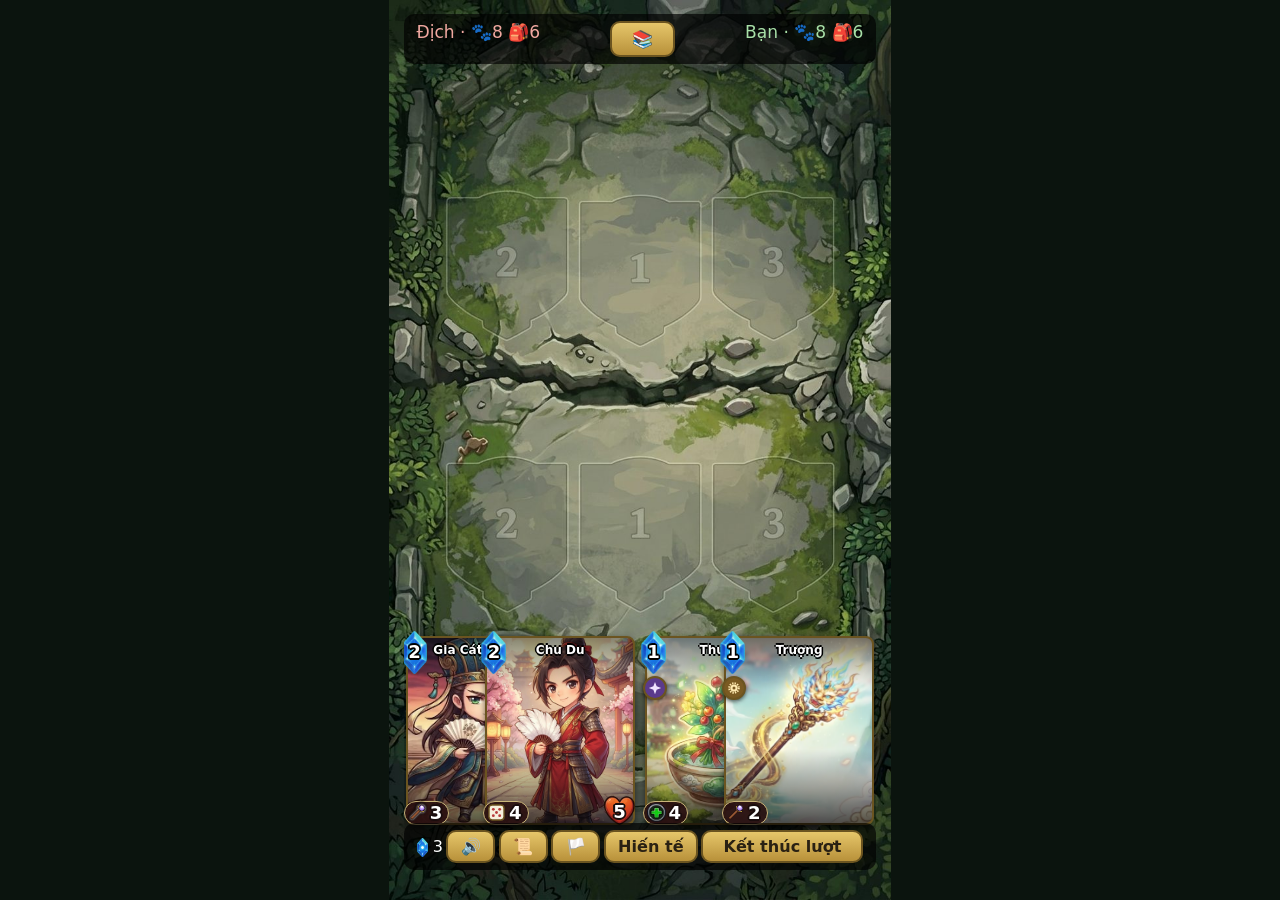
==== commit 19937cdb: "Add files via upload" ====
--- a/index.html
+++ b/index.html
@@ -28,6 +28,8 @@
 .mon .sh{position:absolute;left:50%;bottom:100%;margin-bottom:calc(.3*var(--u));transform:translateX(-50%);width:calc(6*var(--u));height:calc(6*var(--u));display:flex;align-items:center;justify-content:center;font-size:calc(6*var(--u));line-height:1}
 .mon .sh i{position:absolute;left:50%;top:50%;transform:translate(-50%,-45%);font-size:calc(3.6*var(--u));line-height:1;font-weight:700;color:#fff;text-shadow:calc(-.3*var(--u)) 0 #000,calc(.3*var(--u)) 0 #000,0 calc(-.3*var(--u)) #000,0 calc(.3*var(--u)) #000,calc(-.25*var(--u)) calc(-.25*var(--u)) #000,calc(.25*var(--u)) calc(-.25*var(--u)) #000,calc(-.25*var(--u)) calc(.25*var(--u)) #000,calc(.25*var(--u)) calc(.25*var(--u)) #000}
 .mon span{position:absolute;bottom:calc(100% + 1*var(--u));left:50%;width:max-content;transform:translateX(-50%);display:flex;flex-direction:column-reverse;align-items:center;gap:calc(1.2*var(--u))}
+.mon .stn{position:absolute;left:50%;top:calc(-1*var(--u));transform:translateX(-50%);font-size:calc(9*var(--u));line-height:1;z-index:3;pointer-events:none;filter:drop-shadow(0 0 calc(.6*var(--u)) #000);animation:stnw 1s linear infinite}
+@keyframes stnw{from{transform:translateX(-50%) rotate(0)}to{transform:translateX(-50%) rotate(360deg)}}
 .mon .skr{display:flex;gap:calc(.8*var(--u));font-style:normal}
 .mon .sk{position:relative;font-size:calc(4*var(--u));line-height:1}
 .mon .sk i{position:absolute;left:50%;bottom:calc(-.8*var(--u));transform:translateX(-50%);font-size:calc(2.4*var(--u));font-weight:800;color:#fff;text-shadow:0 0 calc(.5*var(--u)) #000,0 0 calc(.5*var(--u)) #000,0 0 calc(.5*var(--u)) #000}
@@ -191,7 +193,7 @@
  'Assets/UI/heart_icon.png','Assets/UI/mana_icon.png',
  'Assets/UI/gold_icon.png',
  'Assets/Char/char_dieuthuyen.webp','Assets/Char/char_gcl.webp','Assets/Char/char_huatuo.webp',
- 'Assets/Char/char_herb.webp','Assets/Char/char_shield.webp','Assets/Char/char_sword.webp','Assets/Char/char_bow.webp','Assets/Char/char_hulo.webp',
+ 'Assets/Char/char_herb.webp','Assets/Char/char_shield.webp','Assets/Char/char_sword.webp','Assets/Char/char_bow.webp','Assets/Char/char_hulo.webp','Assets/Char/char_dart.webp',
  'Assets/Char/char_nhim.webp','Assets/Char/char_rong.webp','Assets/Char/char_cu.webp',
  'Assets/Char/char_thorn.webp','Assets/Char/char_staff.webp','Assets/Char/char_turtle.webp',
  'Assets/Char/char_chudu.webp','Assets/Char/char_fox.webp'
@@ -221,18 +223,22 @@
  {k:'lc',n:'Liên trảm',ic:'⚔️',num:false},
  {k:'lb',n:'Liên tiễn',ic:'🏹',num:false},
  {k:'lp',n:'Liên phép',ic:'✨',num:false},
- {k:'pd',n:'Phản đòn',ic:'↩️',num:false}
+ {k:'pd',n:'Phản đòn',ic:'↩️',num:false},
+ {k:'pp',n:'Phản phép',ic:'🔮',num:false},
+ {k:'sn',n:'Choáng',ic:'💫',num:false}
 ];
+const STUN=.5;
 const M=[
  {n:'Điêu Thuyền',e:'🐺',c:1,a:2,h:4,img:'Assets/Char/char_dieuthuyen.webp'},
  {n:'Gia Cát Lượng',e:'🪶',c:2,a:3,h:7,r:1,mg:1,img:'Assets/Char/char_gcl.webp'},
  {n:'Lưu Bị',e:'🦔',c:2,a:2,h:6,t:2,img:'Assets/Char/char_nhim.webp'},
  {n:'Đổng Trác',e:'🐢',c:2,a:2,h:7,img:'Assets/Char/char_turtle.webp'},
  {n:'Hoàng Trung',e:'🦊',c:1,a:2,h:3,r:1,img:'Assets/Char/char_fox.webp'},
- {n:'Trương Phi',e:'🦉',c:2,a:3,h:4,r:1,img:'Assets/Char/char_cu.webp'},
+ {n:'Trương Phi',e:'🦉',c:2,a:3,h:4,r:1,sn:1,img:'Assets/Char/char_cu.webp'},
  {n:'Quan Vũ',e:'🐲',c:3,a:6,h:9,img:'Assets/Char/char_rong.webp'},
  {n:'Hoa Đà',e:'🩺',c:2,a:2,h:6,hl:1,img:'Assets/Char/char_huatuo.webp'},
- {n:'Chu Du',e:'🎲',c:2,a:4,h:5,dc:1,img:'Assets/Char/char_chudu.webp'}
+ {n:'Chu Du',e:'🎲',c:2,a:4,h:5,dc:1,img:'Assets/Char/char_chudu.webp'},
+ {n:'Tư Mã Ý',e:'🐍',c:2,a:3,h:6,r:1,mg:1,pp:1,img:'Assets/Char/char_tumay.webp'}
 ];
 const I=[
  {n:'Kiếm',e:'⚔️',c:1,k:'a',v:2,q:'e',d:'Trang bị: +2 kiếm (cận chiến)',img:'Assets/Char/char_sword.webp'},
@@ -240,7 +246,7 @@
  {n:'Gai',e:'🌵',c:1,k:'t',v:2,q:'e',d:'Trang bị: +2 gai',img:'Assets/Char/char_thorn.webp'},
  {n:'Cung',e:'🏹',c:1,k:'ar',v:2,q:'e',d:'Trang bị: +2 cung',img:'Assets/Char/char_bow.webp'},
  {n:'Trượng',e:'🪄',c:1,k:'am',v:2,q:'e',d:'Trang bị: +2 trượng',img:'Assets/Char/char_staff.webp'},
- {n:'Phi tiêu',e:'🎯',c:1,k:'ad',v:2,q:'e',d:'Trang bị: +2 phi tiêu',img:''},
+ {n:'Phi tiêu',e:'🎯',c:1,k:'ad',v:2,q:'e',d:'Trang bị: +2 phi tiêu',img:'Assets/Char/char_dart.webp'},
  {n:'Linh Ngọc Hồ Lô',e:'💊',c:1,k:'ah',v:2,q:'e',d:'Trang bị: +2 trị liệu',img:'Assets/Char/char_hulo.webp'},
  {n:'Thuốc',e:'🧪',c:1,k:'h',v:4,q:'p',d:'Phép: +4 máu',img:'Assets/Char/char_herb.webp'}
 ];
@@ -335,7 +341,8 @@
  'Điêu Thuyền':{f:{x:10},t:'Bạo kích 10%'},
  'Lưu Bị':{f:{v:1},t:'Hút máu 1'},
  'Đổng Trác':{f:{t:1},t:'Gai 1'},
- 'Hoa Đà':{f:{p:2},t:'Hồi toàn đội 2'}
+ 'Hoa Đà':{f:{p:2},t:'Hồi toàn đội 2'},
+ 'Tư Mã Ý':{f:{x:4},t:'Bạo kích 4%'}
 };
 const LV8={
  'Quan Vũ':{f:{pd:1,lc:1},t:'Phản đòn, Liên trảm'},
@@ -346,7 +353,8 @@
  'Điêu Thuyền':{f:{v:1},t:'Hút máu 1'},
  'Lưu Bị':{f:{t:3},t:'Gai 3'},
  'Đổng Trác':{f:{t:2},t:'Gai 2'},
- 'Hoa Đà':{f:{p:3},t:'Hồi toàn đội 3'}
+ 'Hoa Đà':{f:{p:3},t:'Hồi toàn đội 3'},
+ 'Tư Mã Ý':{f:{lp:1},t:'Liên phép'}
 };
 const LVK={5:LV5,8:LV8};
 const IB={'Kiếm':[0,1,2],'Khiên':[0,1,2],'Gai':[0,1,2],'Cung':[0,1,2],'Trượng':[0,1,2],'Phi tiêu':[0,1,2],'Linh Ngọc Hồ Lô':[0,1,2],'Thuốc':[0,1,3]};
@@ -423,6 +431,8 @@
  if(x.v>0)parts.push(`Hút máu: <b>${x.v}</b>`);
  if(x.p>0)parts.push(`Hồi toàn đội: <b>${x.p}</b>`);
  if(x.pd>0)parts.push(`Phản đòn: <b>50%</b>`);
+ if(x.pp>0)parts.push(`Phản phép: <b>75%</b>`);
+ if(x.sn>0)parts.push(`Choáng: <b>50%</b>`);
  for(const[k,n]of[['lt','Liên tiêu'],['lc','Liên trảm'],['lb','Liên tiễn'],['lp','Liên phép']])if(x[k]>0)parts.push(`${n}: <b>+${x[k]} lần</b>`);
  return parts.map(t=>`<span>${t}</span>`).join('');
 }
@@ -452,7 +462,9 @@
    ['lc','lần chém kiếm',''],
    ['lb','lần bắn cung',''],
    ['lp','lần đánh trượng',''],
-   ['pd','phản đòn','']
+   ['pd','phản đòn',''],
+   ['pp','phản phép',''],
+   ['sn','choáng','']
   ];
   for(const[k,lbl,suf]of map){
    const d=(cur[k]||0)-(prev[k]||0);
@@ -629,11 +641,11 @@
 }
 
 let G;
-const DM=[0,1,2,3,4,5,6,7,8],DI=[0,1,2,3,4,5,6,7];
+const DM=[0,1,2,3,4,5,6,7,8,9],DI=[0,1,2,3,4,5,6,7];
 const mk=(y,L,a,lf)=>shuf(a.map(i=>lvCard(L[i],y,lf(L[i],y))));
 const draw=(S,y)=>(y=='m'?S.dm:S.di).pop()||null;
 const newSide=(lf=lvOf)=>{const S={dm:mk('m',M,DM,lf),di:mk('i',I,DI,lf),board:[null,null,null],pl:false};S.hand=[draw(S,'m'),draw(S,'m'),draw(S,'i'),draw(S,'i')];return S};
-const inst=c=>({n:c.n,e:c.e,a:c.a,ba:c.a,h:c.h,mh:c.h,s:c.s||0,t:c.t||0,sw:0,bw:0,st:0,dt:0,hw:0,x:c.x||0,v:c.v||0,p:c.p||0,lt:c.lt||0,lc:c.lc||0,lb:c.lb||0,lp:c.lp||0,pd:c.pd||0,r:!!c.r,mg:!!c.mg,dc:!!c.dc,hl:!!c.hl,img:c.img||'',lv:c.lv||1});
+const inst=c=>({n:c.n,e:c.e,a:c.a,ba:c.a,h:c.h,mh:c.h,s:c.s||0,t:c.t||0,sw:0,bw:0,st:0,dt:0,hw:0,x:c.x||0,v:c.v||0,p:c.p||0,lt:c.lt||0,lc:c.lc||0,lb:c.lb||0,lp:c.lp||0,pd:c.pd||0,pp:c.pp||0,sn:c.sn||0,stun:0,r:!!c.r,mg:!!c.mg,dc:!!c.dc,hl:!!c.hl,img:c.img||'',lv:c.lv||1});
 
 function useCard(S,hi,ti){
  const c=S.hand[hi],m=S.board[ti];
@@ -678,7 +690,7 @@
    if(k=='p'&&!G.busy&&G.sel!=null&&valid(i))d.classList.add('ok');
    if(k=='p'&&!G.busy&&G.sac&&m)d.classList.add('so');
    if(m){
-    d.innerHTML=`<div class="mon${m.img?' art':''}"${m.img?` style="--art:url(${m.img})"`:''}>${atks(m).map((a,idx)=>{const ok=act(a,i);return `<u class="at${a.hl?' hl':''}${a.team?' tm':''}${a.r?' rg':''}${a.mg?' mg':''}${a.dc?' dc':''}${ok?'':' off'}${!a.base?'':m.a<m.ba?' lo':m.a>m.ba?' hi':''}" style="bottom:calc((${-.5+idx*6.4})*var(--u))">${a.d}${ok?'':'<s>✕</s>'}</u>`}).join('')}<u class="hp${m.h<m.mh?' lo':m.h>m.mh?' hi':''}">${m.h}${m.s>0?`<u class="sh"><em class="si"></em><i>${m.s}</i></u>`:''}</u><span>${sk(m)}</span>${m.eq?`<u class="eq${m.eq.img?' im':''}" title="${m.eq.n}"${m.eq.img?` style="background-image:url(${m.eq.img})"`:''}>${m.eq.img?'':m.eq.e}</u>`:''}</div>`;
+    d.innerHTML=`<div class="mon${m.img?' art':''}"${m.img?` style="--art:url(${m.img})"`:''}>${atks(m).map((a,idx)=>{const ok=act(a,i);return `<u class="at${a.hl?' hl':''}${a.team?' tm':''}${a.r?' rg':''}${a.mg?' mg':''}${a.dc?' dc':''}${ok?'':' off'}${!a.base?'':m.a<m.ba?' lo':m.a>m.ba?' hi':''}" style="bottom:calc((${-.5+idx*6.4})*var(--u))">${a.d}${ok?'':'<s>✕</s>'}</u>`}).join('')}<u class="hp${m.h<m.mh?' lo':m.h>m.mh?' hi':''}">${m.h}${m.s>0?`<u class="sh"><em class="si"></em><i>${m.s}</i></u>`:''}</u><span>${sk(m)}</span>${m.stun?'<u class="stn">💫</u>':''}${m.eq?`<u class="eq${m.eq.img?' im':''}" title="${m.eq.n}"${m.eq.img?` style="background-image:url(${m.eq.img})"`:''}>${m.eq.img?'':m.eq.e}</u>`:''}</div>`;
    }
    el.appendChild(d);
   });
@@ -694,7 +706,7 @@
 
 const noteOf=m=>[
  m.x?`Bạo kích: +${m.x}% tỉ lệ chí mạng cho mọi đòn.`:'',
- m.v?`Hút máu: mỗi đòn trúng hồi ${m.v} máu.`:'',
+ m.v?`Hút máu: mỗi đòn tấn công cơ bản gây sát thương (kể cả trúng khiên) tăng ${m.v} máu tối đa (và máu hiện tại).`:'',
  m.p?`Hồi toàn đội (đòn đánh): tới lượt Hoa Đà, thực hiện đòn hồi toàn đội trước rồi mới trị liệu đơn mục tiêu; hồi ${m.p} máu cho mọi đồng minh bị thương.`:'',
  m.hl?'Trị liệu: tới lượt hành động của Hoa Đà, thay vì đánh địch sẽ hồi máu cho đồng minh bị thương (ưu tiên máu thấp nhất).':'',
  m.r&&!m.mg?'Tầm xa: đánh được từ hàng sau, không bị gai phản.':'',
@@ -705,6 +717,8 @@
  m.lb?`Liên tiễn: đòn cung được đánh thêm ${m.lb} lần, mỗi lần chọn mục tiêu, sát thương và chí mạng riêng. Không áp dụng cho đòn khác.`:'',
  m.lp?`Liên phép: đòn trượng được đánh thêm ${m.lp} lần, mỗi lần chọn mục tiêu, sát thương và chí mạng riêng. Không áp dụng cho đòn khác.`:'',
  m.pd?'Phản đòn: khi bị đánh bằng kiếm mà còn sống, có 50% đánh trả bằng đòn kiếm của mình. Cần có đòn kiếm; hai bên cùng có kỹ năng có thể đánh qua đánh lại.':'',
+ m.pp?'Phản phép: khi bị đánh bằng đòn trượng, có 75% đẩy chính đòn đó về phía kẻ đánh (bản thân không chịu sát thương). Hai bên cùng có kỹ năng có thể đẩy qua đẩy lại.':'',
+ m.sn?'Choáng: tới lượt của tướng (dù tướng có đánh được hay không), có 50% làm choáng 1 kẻ địch — ưu tiên kẻ đối diện, nếu ô đối diện trống thì chọn kẻ đứng số 1. Kẻ bị choáng mất lượt hành động kế tiếp của mình.':'',
  m.s>0?`Khiên ${m.s}: chịu thay ${m.s} sát thương.`:'',
  m.t>0?`Gai ${m.t}: phản ${m.t} sát thương cho kẻ đánh cận chiến.`:'',
 ].filter(Boolean);
@@ -961,6 +975,74 @@
    for(let h=0;h<4;h++){
     const hu=cl(u*1.2-h*.12);
     if(hu>0&&hu<1)heart(A0.x+(rn(h+51)-.5)*A0.w*.7,A0.y-A0.h*.1-hu*A0.h*.55,A0.w*.075*(.8+rn(h+61)*.5),Math.sin(Math.PI*hu)**.6,'#ff5c7c');
+   }
+  }
+  if(!hitDone&&p>=hitAt){hitDone=true;rpHit()}
+  if(el<durMs)requestAnimationFrame(step);
+  else finish();
+ };
+ requestAnimationFrame(step);
+ setTimeout(finish,durMs+250);
+ return{hitPeak,done};
+}
+
+function vfxStun(k,i,ek,j,durMs=1000){
+ const bd=$('#board'),B=bd.getBoundingClientRect(),q=(s,n)=>document.querySelector(`.slot[data-s="${s}"][data-i="${n}"]`);
+ const ct=el=>{if(!el)return{x:B.width/2,y:B.height/2,w:B.width*.24,h:B.height*.15};const r=el.getBoundingClientRect();return{x:r.left-B.left+r.width/2,y:r.top-B.top+r.height/2,w:r.width,h:r.height}};
+ const A0=ct(q(k,i)),T0=ct(q(ek,j));
+ const mg=Math.max(A0.w,T0.w)*1.3,ox=Math.max(0,Math.min(A0.x,T0.x)-mg),oy=Math.max(0,Math.min(A0.y,T0.y)-mg);
+ const bw=Math.max(20,Math.min(B.width,Math.max(A0.x,T0.x)+mg)-ox),bh=Math.max(20,Math.min(B.height,Math.max(A0.y,T0.y)+mg)-oy);
+ const cv=document.createElement('canvas'),dp=Math.min(1.5,devicePixelRatio||1);
+ cv.width=Math.max(1,bw*dp|0);cv.height=Math.max(1,bh*dp|0);
+ cv.style.cssText=`position:absolute;left:${ox}px;top:${oy}px;width:${bw}px;height:${bh}px;pointer-events:none;z-index:8`;
+ bd.appendChild(cv);
+ const g=cv.getContext('2d'),sx=cv.width/bw,sy=cv.height/bh;
+ g.setTransform(sx,0,0,sy,-ox*sx,-oy*sy);
+ try{sfx('shield')}catch(e){}
+ const dx=T0.x-A0.x,dy=T0.y-A0.y,dist=Math.hypot(dx,dy)||1,nx=-dy/dist,ny=dx/dist,bend=dist*.12*(dx>=0?1:-1);
+ const cx=(A0.x+T0.x)/2+nx*bend,cy=(A0.y+T0.y)/2+ny*bend-dist*.06;
+ const P=u=>{const v=1-u;return[v*v*A0.x+2*v*u*cx+u*u*T0.x,v*v*A0.y+2*v*u*cy+u*u*T0.y]};
+ const star=(x,y,r,rot,al,col)=>{if(al<=0)return;g.save();g.translate(x,y);g.rotate(rot);g.globalAlpha=al;g.fillStyle=col;g.strokeStyle='#fff';g.lineWidth=.8;g.beginPath();for(let a=0;a<8;a++){const rr=a%2?r*.42:r,t=a*Math.PI/4;a?g.lineTo(Math.cos(t)*rr,Math.sin(t)*rr):g.moveTo(rr,0)}g.closePath();g.fill();g.stroke();g.restore()};
+ const castE=.22,hitAt=.62,R=Math.max(5,A0.w*.09);
+ let rpHit,rpDone,hitDone=false,settled=false;
+ const hitPeak=new Promise(r=>rpHit=r),done=new Promise(r=>rpDone=r);
+ const finish=()=>{
+  if(settled)return;settled=true;
+  try{cv.remove()}catch(e){}
+  if(!hitDone){hitDone=true;rpHit()}
+  rpDone();
+ };
+ let t0;
+ const step=ts=>{
+  if(settled)return;
+  t0??=ts;
+  const el=ts-t0,p=cl(el/durMs);
+  g.clearRect(ox,oy,bw,bh);
+  if(p<castE){
+   const u=p/castE;
+   fxGlow(g,A0.x,A0.y,A0.w*lp(.2,.7,eo(u)),'255,226,110',.55*u);
+   fxRing(g,A0.x,A0.y,lp(A0.w*.7,R,eo(u)),1-u,2.5,'#ffe27a');
+   fxGlow(g,A0.x,A0.y,R*lp(.5,2.2,u),'255,255,255',.9*u);
+  }else if(p<hitAt){
+   const u=eo(cl((p-castE)/(hitAt-castE))*.85+.15*cl((p-castE)/(hitAt-castE)));
+   const [hx,hy]=P(u);
+   fxSwipe(g,P,u,.34,R*1.8,'#ff9d2e','#fff4b0',.9);
+   fxGlow(g,hx,hy,R*4.2,'255,214,90',.75);
+   const orb=g.createRadialGradient(hx-R*.3,hy-R*.3,0,hx,hy,R*1.5);
+   orb.addColorStop(0,'#ffffff');orb.addColorStop(.45,'#ffe27a');orb.addColorStop(1,'#e2791a');
+   g.save();g.fillStyle=orb;g.strokeStyle='#fff6c9';g.lineWidth=1.3;g.beginPath();g.arc(hx,hy,R*1.15,0,7);g.fill();g.stroke();g.restore();
+   star(hx+Math.cos(el*.02)*R*2,hy+Math.sin(el*.02)*R*2,R*.55,el*.01,.9,'#ffd24a');
+  }
+  if(p>=hitAt){
+   const u=cl((p-hitAt)/(1-hitAt));
+   fxGlow(g,T0.x,T0.y,T0.w*lp(.4,1.1,eo(u)),'255,226,120',.6*(1-u));
+   fxRing(g,T0.x,T0.y,lp(8,T0.w*.85,eo(u)),u,3.5,'#ffe27a');
+   fxRing(g,T0.x,T0.y,lp(4,T0.w*.55,eo(u)),u,2,'#fff');
+   fxSpk(g,T0.x,T0.y,u,10,T0.w*.55,'#fff0a0',8);
+   const fade=u<.75?1:1-(u-.75)/.25;
+   for(let n=0;n<3;n++){
+    const a=el*.008+n*Math.PI*2/3;
+    star(T0.x+Math.cos(a)*T0.w*.3,T0.y-T0.h*.38+Math.sin(a)*T0.h*.07,Math.max(4,T0.w*.07),a*2,fade,'#ffd24a');
    }
   }
   if(!hitDone&&p>=hitAt){hitDone=true;rpHit()}
@@ -1583,19 +1665,19 @@
 }
 
 // Một cú đánh trọn vẹn (chí mạng, khiên, hút máu, gai, hiệu ứng). Đòn thường và đòn phản dùng chung
-async function strike(k,i,m,at,j,back){
+async function strike(k,i,m,at,j,back,refl){
  const ek=k=='p'?'o':'p',E=G[ek],t=E.board[j];
  const rg=at.r,kind=at.mg?'orb':at.dc?'dart':at.r?'arrow':'slash',durMs=FXT[kind][0]*SPD[kind];
- const cr=Math.random()<(at.mg?CRIT.staff:at.dc?CRIT.dart:at.r?CRIT.bow:CRIT.sword)+(m.x||0)/100;
+ const cr=Math.random()<(at.mg?CRIT.staff:at.dc?CRIT.dart:at.r?CRIT.bow:CRIT.sword)+(refl?0:(m.x||0)/100);
  const ad=at.dc?(1+Math.floor(Math.random()*at.d))*(cr?CRIT.mul:1):cr?at.d*CRIT.mul:at.d;
  if(at.again){fx(k,i,comboName(at)+'!','blk');await sleep(350)}
  const fv=vfx(m,{...at,d:ad},k,i,ek,j);
  await fv.peak;
  const tx=hit(t,ad,at.mg,cr),sh=SH,sd=SD,tDead=t.h<=0;
  let drain=null;
- if(m.v>0&&m.h>0&&tx!='-0'){const dv=Math.min(m.mh-m.h,m.v);if(dv>0){const h0=m.h;m.h+=dv;G.lg.push('↳ '+m.n+' hút máu +'+dv);drain={dv,h0,h1:m.h};m.h=h0}}
+ if(!refl&&m.v>0&&m.h>0&&ad>0){const dv=m.v,h0=m.h,mh0=m.mh;m.mh+=dv;m.h+=dv;G.lg.push('↳ '+m.n+' hút máu: máu tối đa +'+dv);drain={dv,h0,h1:m.h,mh0,mh1:m.mh};m.h=h0;m.mh=mh0}
  const hasThorn=!rg&&!at.mg&&!at.dc&&t.t>0;
- G.lg.push((back?'↳ ':(k=='p'?'Bạn':'Địch')+': ')+m.n+(back?' phản đòn ↩️':'')+' ('+(at.again&&!at.dc?comboName(at).toLowerCase()+' 🔁 ':'')+(at.mg?'trượng':rg?'cung':at.dc?(at.again?'liên tiêu 🔁 ':'')+'xúc xắc 🎲'+ad:'kiếm')+') đánh '+t.n+(cr?' 💥 CHÍ MẠNG':'')+' ('+tx+(sh?' 🛡️'+sh:'')+')'+(tDead?' ☠️ '+t.n+' bị diệt':''));
+ G.lg.push((back||refl?'↳ ':(k=='p'?'Bạn':'Địch')+': ')+m.n+(refl?' phản phép 🔮':back?' phản đòn ↩️':'')+' ('+(at.again&&!at.dc?comboName(at).toLowerCase()+' 🔁 ':'')+(at.mg?'trượng':rg?'cung':at.dc?(at.again?'liên tiêu 🔁 ':'')+'xúc xắc 🎲'+ad:'kiếm')+') đánh '+t.n+(cr?' 💥 CHÍ MẠNG':'')+' ('+tx+(sh?' 🛡️'+sh:'')+')'+(tDead?' ☠️ '+t.n+' bị diệt':''));
  setTimeout(()=>{const q=cr?'crit':sh?'shield':'hit';sfx(q)},40);
  render();
  if(sh>0){if(cr)fx(ek,j,'-'+sd,'crt');else{fx(ek,j,'-'+sh,'shl');if(tx!='-0')setTimeout(()=>fx(ek,j,tx,''),380)}}
@@ -1603,10 +1685,10 @@
  let dr=null;
  if(drain){
   dr=vfxDrain(k,i,ek,j,drain.dv);
-  dr.hitPeak.then(()=>{if(m.h<drain.h1)m.h=drain.h1;sfx('drainEnd');setHp(k,i,m);fx(k,i,'+'+drain.dv,'hlf drn');drainPulse(k,i)});
+  dr.hitPeak.then(()=>{if(m.mh<drain.mh1)m.mh=drain.mh1;if(m.h<drain.h1)m.h=drain.h1;sfx('drainEnd');setHp(k,i,m);fx(k,i,'+'+drain.dv+' MAX','hlf drn');drainPulse(k,i)});
  }
  await fv.done;
- if(dr){await dr.done;if(m.h<drain.h1){m.h=drain.h1;setHp(k,i,m)}}
+ if(dr){await dr.done;if(m.mh<drain.mh1)m.mh=drain.mh1;if(m.h<drain.h1){m.h=drain.h1;setHp(k,i,m)}}
  if(hasThorn&&m.h>0&&E.board[j]){
   const tv=vfxThorn(k,i,ek,j,durMs);
   await tv.hitPeak;
@@ -1621,7 +1703,7 @@
  }
 }
 
-const COUNTER=.5;
+const COUNTER=.5,REFLECT=.75;
 // Phản đòn: d (phe dk) bị a chém thì chém trả bằng đòn kiếm của chính d
 async function counter(dk,d,ak,a){
  const sw=atks(d).find(x=>!x.hl&&!x.r&&!x.mg&&!x.dc&&x.d>0);
@@ -1633,11 +1715,44 @@
  await counter(ak,a,dk,d);
 }
 
+// Đòn trượng: mục tiêu có Phản phép thì 50% đẩy chính đòn đó về phía kẻ đánh
+async function castStaff(k,i,m,at,j,refl){
+ const ek=k=='p'?'o':'p',t=G[ek].board[j];
+ if(t&&t.pp>0&&t.h>0&&m.h>0&&Math.random()<REFLECT){
+  if(at.again){fx(k,i,comboName(at)+'!','blk');await sleep(350)}
+  const fv=vfx(m,at,k,i,ek,j);
+  await fv.peak;
+  fx(ek,j,'Phản phép!','blk');sfx('shield');
+  await fv.done;
+  await castStaff(ek,j,t,{...at,again:false},i,true);
+  return;
+ }
+ await strike(k,i,m,at,j,false,refl);
+}
+
 async function attack(k){
  const S=G[k],ek=k=='p'?'o':'p',E=G[ek];
  for(const m of[...S.board].reverse()){
   const i=S.board.indexOf(m);
-  if(!m||i<0||m.h<=0||!canAtk(m,i))continue;
+  if(!m||i<0||m.h<=0)continue;
+  if(m.stun){
+   m.stun=0;
+   G.lg.push((k=='p'?'Bạn':'Địch')+': '+m.n+' bị choáng 💫 mất lượt');fx(k,i,'Choáng!','blk');render();await sleep(450);
+   continue;
+  }
+  if(m.sn>0&&Math.random()<STUN){
+   const sj=E.board[i]&&E.board[i].h>0?i:[0,1,2].find(x=>E.board[x]&&E.board[x].h>0);
+   if(sj!=null&&sj>=0){
+    const st=E.board[sj],sv=vfxStun(k,i,ek,sj,1000);
+    await sv.hitPeak;
+    st.stun=1;
+    G.lg.push((k=='p'?'Bạn':'Địch')+': '+m.n+' 💫 làm choáng '+st.n);
+    render();fx(ek,sj,'💫 Choáng','blk');
+    await sv.done;
+    await sleep(120);
+   }
+  }
+  if(!canAtk(m,i))continue;
   const acts=atks(m).filter(a=>act(a,i)).flatMap(a=>[a,...Array(extraHits(m,a)).fill({...a,again:true})]);
   for(const at of acts){
    if(m.h<=0)break;
@@ -1671,7 +1786,7 @@
    const al=[0,1,2].filter(j=>E.board[j]);if(!al.length)break;
    const rg=at.r,j=at.mg?(E.board[i]?i:al[0]):at.dc?rnd(al):rg?(i==1?[2,1,0]:[1,2,0]).find(x=>E.board[x]):al[0],t=E.board[j];
    const kind=at.mg?'orb':at.dc?'dart':at.r?'arrow':'slash';
-   await strike(k,i,m,at,j);
+   if(at.mg)await castStaff(k,i,m,at,j);else await strike(k,i,m,at,j);
    if(kind=='slash')await counter(ek,t,k,m);
   }
   await sleep(60);
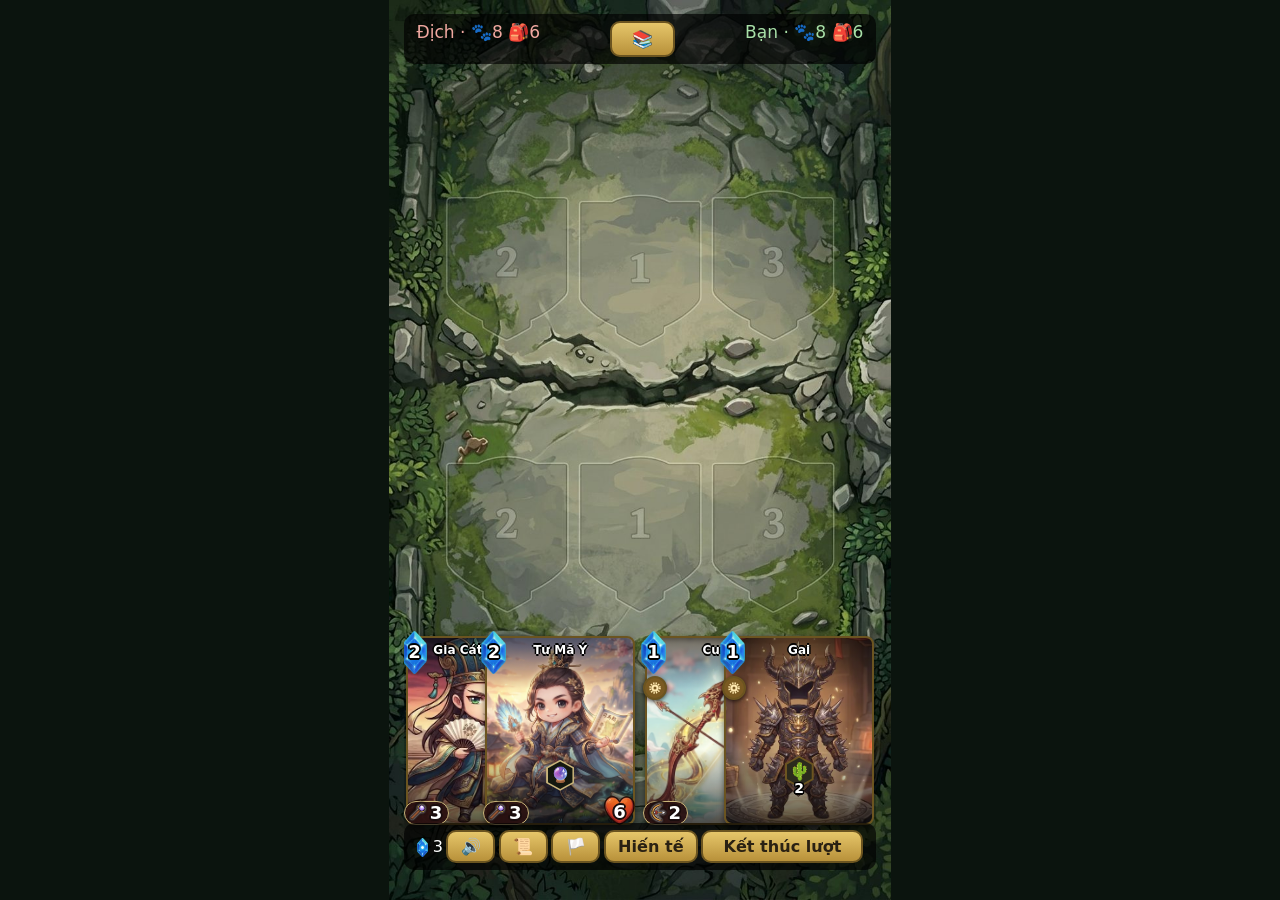
==== commit ea6b64db: "Add files via upload" ====
--- a/index.html
+++ b/index.html
@@ -225,7 +225,8 @@
  {k:'lp',n:'Liên phép',ic:'✨',num:false},
  {k:'pd',n:'Phản đòn',ic:'↩️',num:false},
  {k:'pp',n:'Phản phép',ic:'🔮',num:false},
- {k:'sn',n:'Choáng',ic:'💫',num:false}
+ {k:'sn',n:'Choáng',ic:'💫',num:false},
+ {k:'kt',n:'Kiếm trận',ic:'🗡️',num:true}
 ];
 const STUN=.5;
 const M=[
@@ -318,7 +319,7 @@
 const mainType=m=>m.hl?'ah':m.mg?'am':m.dc?'ad':m.r?'ar':'a';
 const XKEY={a:'sw',ar:'bw',am:'st',ad:'dt',ah:'hw'};
 const atks=m=>{
- const l=[m.hl?{base:true,hl:true,r:false,mg:false,d:m.a}:{base:true,r:!!m.r,mg:!!m.mg,dc:!!m.dc,d:m.a}];
+ const l=[m.hl?{base:true,hl:true,r:false,mg:false,d:m.a}:{base:true,r:!!m.r,mg:!!m.mg,dc:!!m.dc,d:m.a+(!m.r&&!m.mg&&!m.dc?(m.kb||0):0)}];
  for(const k in EXTRA)if(m[k]>0)l.push({...EXTRA[k],d:m[k]});
  l.sort((x,y)=>atkPri(x)-atkPri(y));
  if(m.hl&&m.p>0)l.unshift({hl:true,team:true,d:m.p});
@@ -352,7 +353,7 @@
  'Trương Phi':{f:{x:10},t:'Bạo kích 10%'},
  'Điêu Thuyền':{f:{v:1},t:'Hút máu 1'},
  'Lưu Bị':{f:{t:3},t:'Gai 3'},
- 'Đổng Trác':{f:{t:2},t:'Gai 2'},
+ 'Đổng Trác':{f:{t:2,kt:1},t:'Gai 2, Kiếm trận 1'},
  'Hoa Đà':{f:{p:3},t:'Hồi toàn đội 3'},
  'Tư Mã Ý':{f:{lp:1},t:'Liên phép'}
 };
@@ -645,7 +646,7 @@
 const mk=(y,L,a,lf)=>shuf(a.map(i=>lvCard(L[i],y,lf(L[i],y))));
 const draw=(S,y)=>(y=='m'?S.dm:S.di).pop()||null;
 const newSide=(lf=lvOf)=>{const S={dm:mk('m',M,DM,lf),di:mk('i',I,DI,lf),board:[null,null,null],pl:false};S.hand=[draw(S,'m'),draw(S,'m'),draw(S,'i'),draw(S,'i')];return S};
-const inst=c=>({n:c.n,e:c.e,a:c.a,ba:c.a,h:c.h,mh:c.h,s:c.s||0,t:c.t||0,sw:0,bw:0,st:0,dt:0,hw:0,x:c.x||0,v:c.v||0,p:c.p||0,lt:c.lt||0,lc:c.lc||0,lb:c.lb||0,lp:c.lp||0,pd:c.pd||0,pp:c.pp||0,sn:c.sn||0,stun:0,r:!!c.r,mg:!!c.mg,dc:!!c.dc,hl:!!c.hl,img:c.img||'',lv:c.lv||1});
+const inst=c=>({n:c.n,e:c.e,a:c.a,ba:c.a,h:c.h,mh:c.h,s:c.s||0,t:c.t||0,sw:0,bw:0,st:0,dt:0,hw:0,x:c.x||0,v:c.v||0,p:c.p||0,lt:c.lt||0,lc:c.lc||0,lb:c.lb||0,lp:c.lp||0,pd:c.pd||0,pp:c.pp||0,sn:c.sn||0,kt:c.kt||0,kb:0,stun:0,r:!!c.r,mg:!!c.mg,dc:!!c.dc,hl:!!c.hl,img:c.img||'',lv:c.lv||1});
 
 function useCard(S,hi,ti){
  const c=S.hand[hi],m=S.board[ti];
@@ -718,6 +719,7 @@
  m.lp?`Liên phép: đòn trượng được đánh thêm ${m.lp} lần, mỗi lần chọn mục tiêu, sát thương và chí mạng riêng. Không áp dụng cho đòn khác.`:'',
  m.pd?'Phản đòn: khi bị đánh bằng kiếm mà còn sống, có 50% đánh trả bằng đòn kiếm của mình. Cần có đòn kiếm; hai bên cùng có kỹ năng có thể đánh qua đánh lại.':'',
  m.pp?'Phản phép: khi bị đánh bằng đòn trượng, có 75% đẩy chính đòn đó về phía kẻ đánh (bản thân không chịu sát thương). Hai bên cùng có kỹ năng có thể đẩy qua đẩy lại.':'',
+ m.kt?`Kiếm trận: ngay khi bắt đầu pha đánh của phe mình, kích hoạt đầu tiên (dù đứng ở đâu): đòn kiếm sẵn có của mọi đồng minh (kể cả bản thân) +${m.kt} sát thương trong lượt đó. Không áp dụng cho quái không có đòn kiếm gốc (cung, trượng, phi tiêu, trị liệu) hay đòn kiếm từ trang bị; nhiều Kiếm trận cộng dồn. Bị choáng thì không kích hoạt.`:'',
  m.sn?'Choáng: tới lượt của tướng (dù tướng có đánh được hay không), có 50% làm choáng 1 kẻ địch — ưu tiên kẻ đối diện, nếu ô đối diện trống thì chọn kẻ đứng số 1. Kẻ bị choáng mất lượt hành động kế tiếp của mình.':'',
  m.s>0?`Khiên ${m.s}: chịu thay ${m.s} sát thương.`:'',
  m.t>0?`Gai ${m.t}: phản ${m.t} sát thương cho kẻ đánh cận chiến.`:'',
@@ -1732,6 +1734,18 @@
 
 async function attack(k){
  const S=G[k],ek=k=='p'?'o':'p',E=G[ek];
+ // Kiếm trận: kích hoạt trước mọi đòn đánh, bất kể vị trí; buff đòn kiếm gốc của đồng minh (kể cả bản thân) trong lượt này
+ const hasSword=a=>a&&a.h>0&&!a.hl&&!a.r&&!a.mg&&!a.dc&&a.a>0;
+ for(const h of[...S.board].reverse()){
+  if(!h||h.h<=0||!(h.kt>0)||h.stun)continue;
+  const hi=S.board.indexOf(h),ts=[0,1,2].filter(j=>hasSword(S.board[j]));
+  if(hi<0||!ts.length)continue;
+  fx(k,hi,'Kiếm trận!','blk');sfx('pick');await sleep(350);
+  ts.forEach(j=>{S.board[j].kb=(S.board[j].kb||0)+h.kt});
+  G.lg.push((k=='p'?'Bạn':'Địch')+': '+h.n+' 🗡️ Kiếm trận: đòn kiếm của '+ts.map(j=>S.board[j].n).join(', ')+' +'+h.kt);
+  render();ts.forEach(j=>fx(k,j,'⚔️ +'+h.kt,'hlf'));
+  await sleep(500);
+ }
  for(const m of[...S.board].reverse()){
   const i=S.board.indexOf(m);
   if(!m||i<0||m.h<=0)continue;
@@ -1791,6 +1805,7 @@
   }
   await sleep(60);
  }
+ S.board.forEach(m=>{if(m)m.kb=0});render();
  return lost('o')||lost('p');
 }
 
